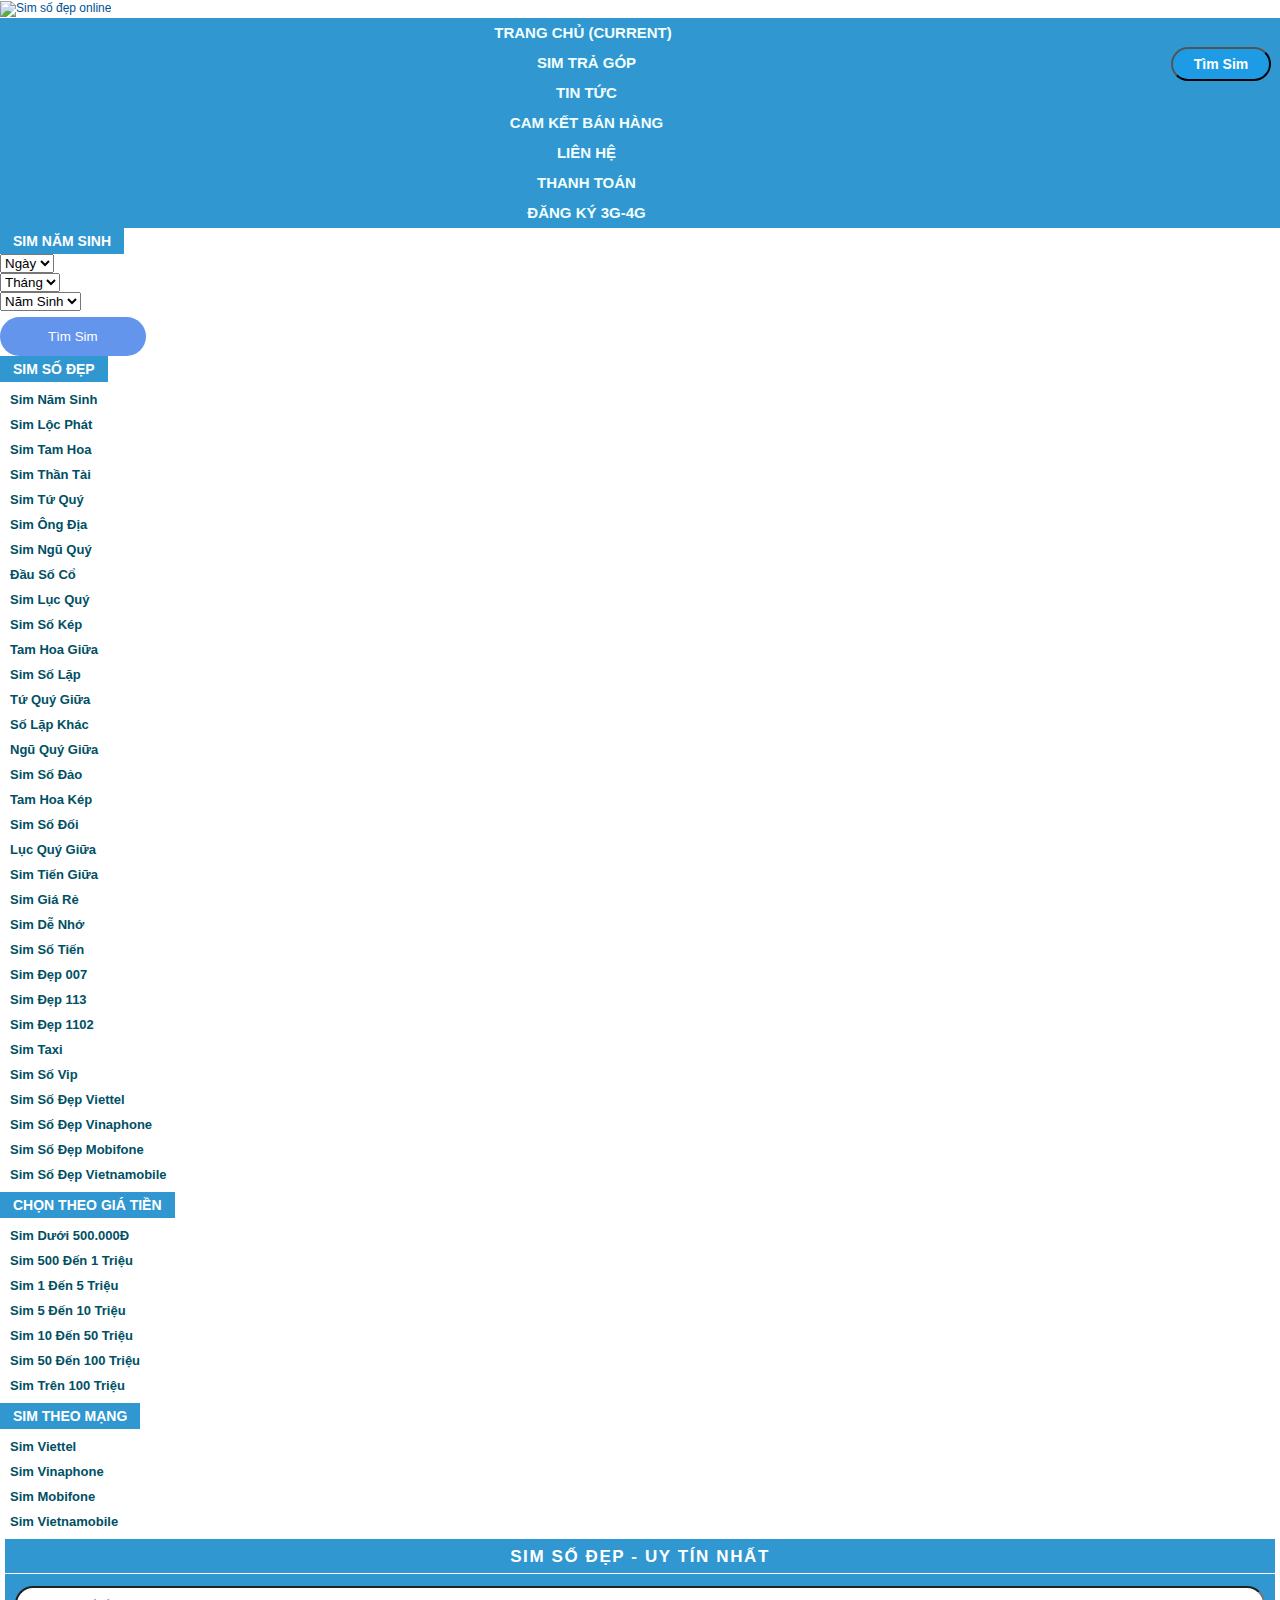
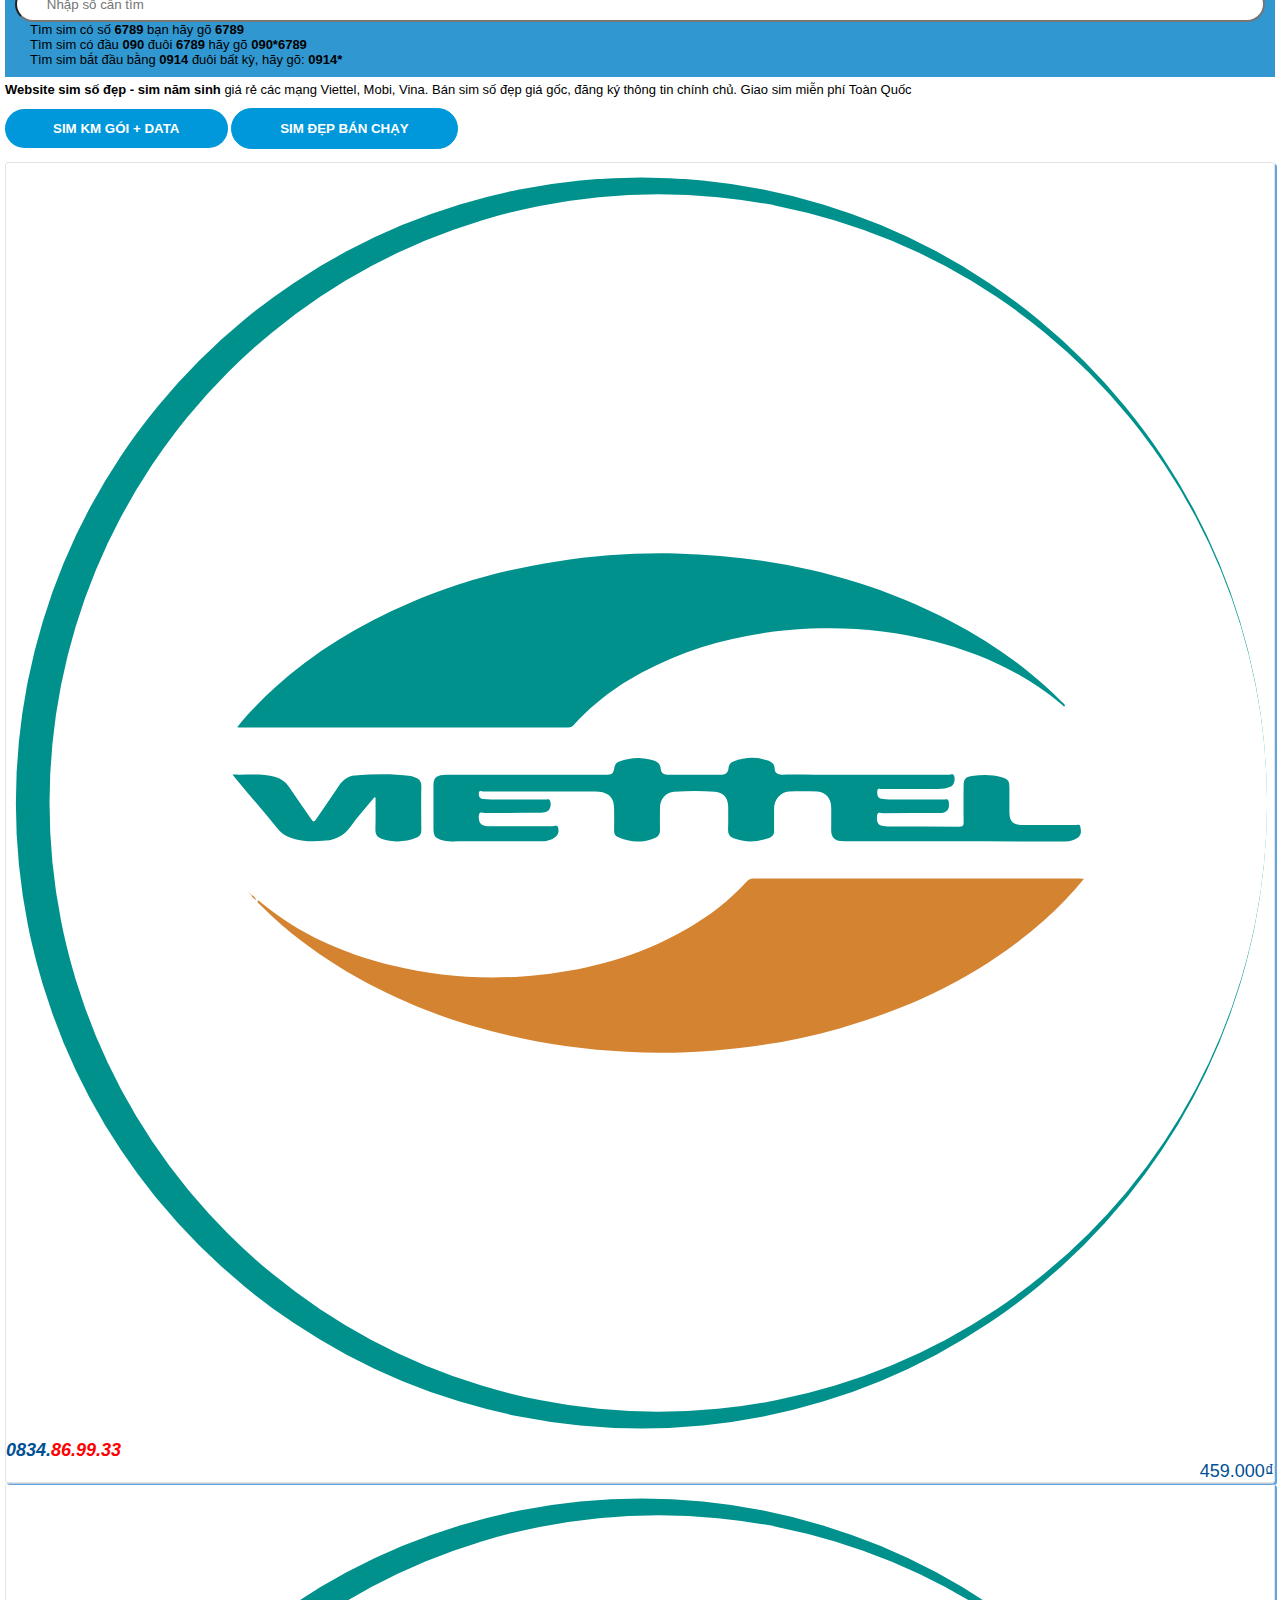
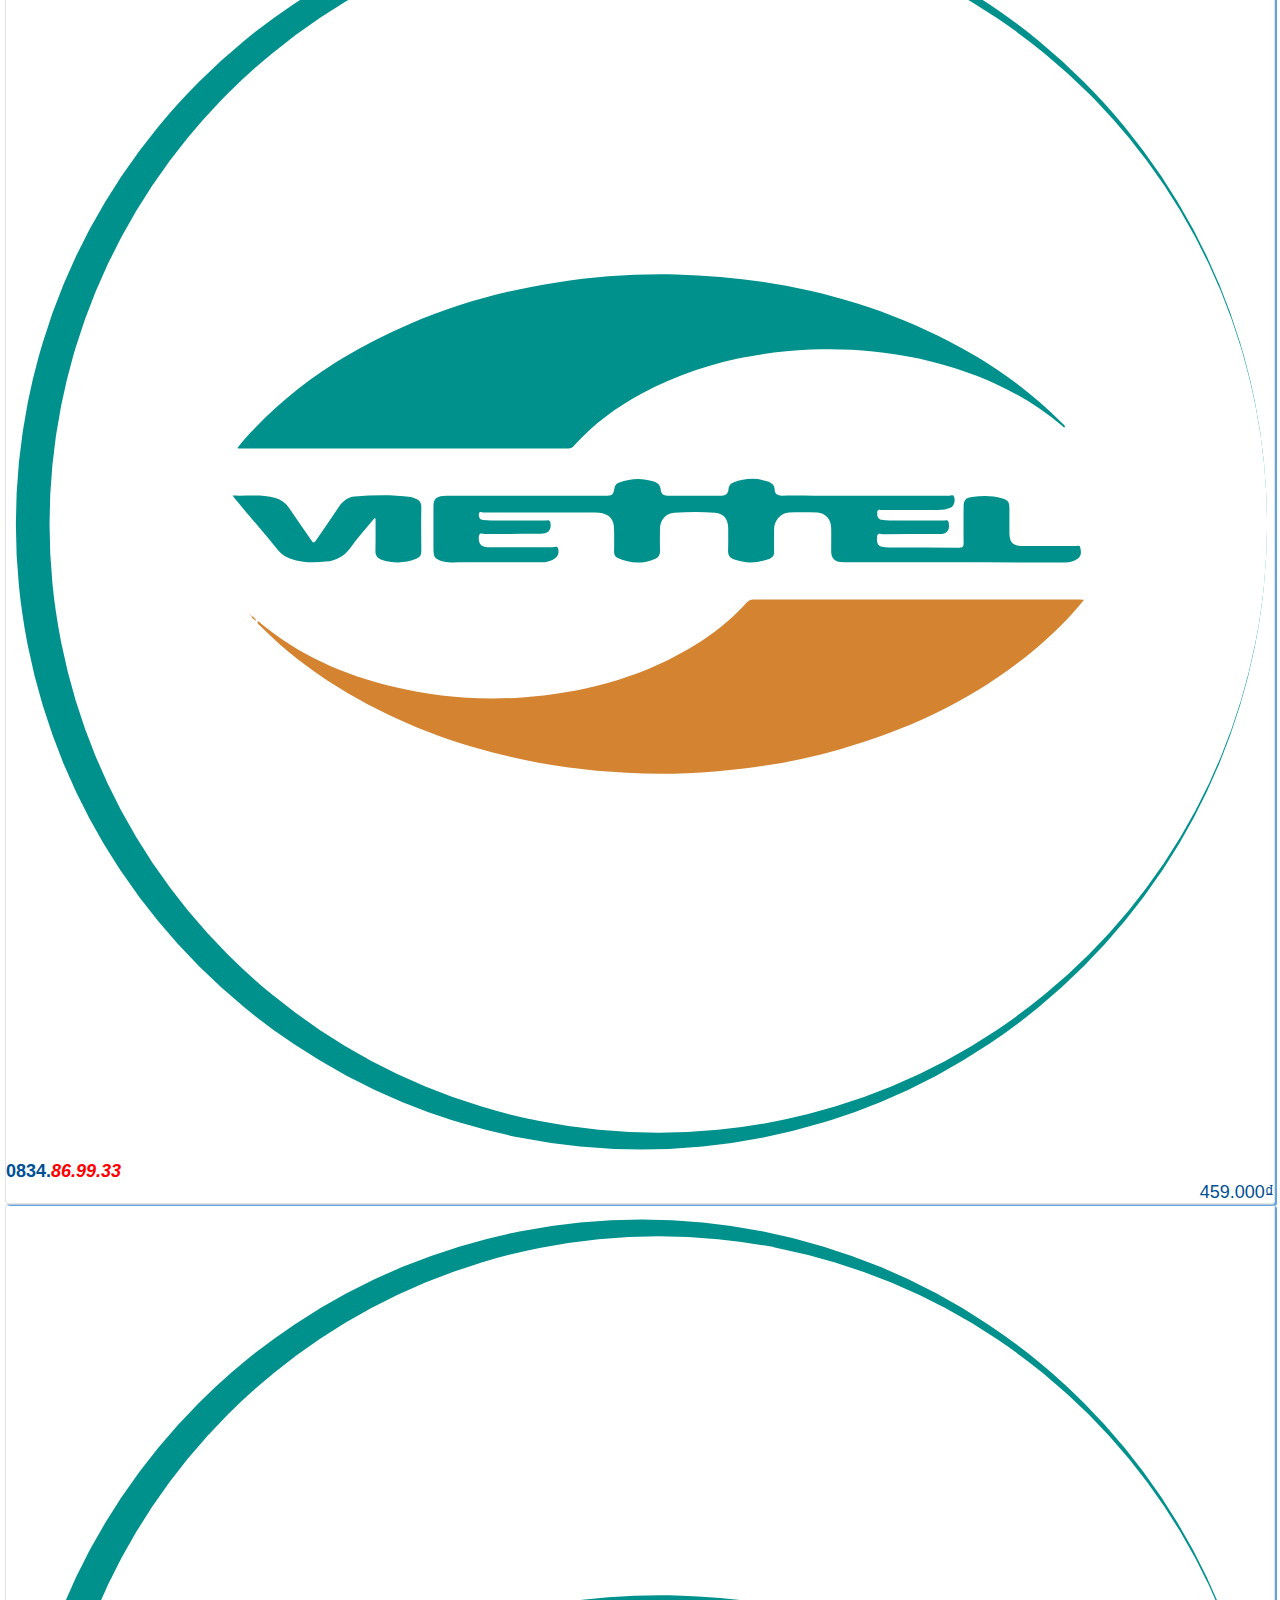
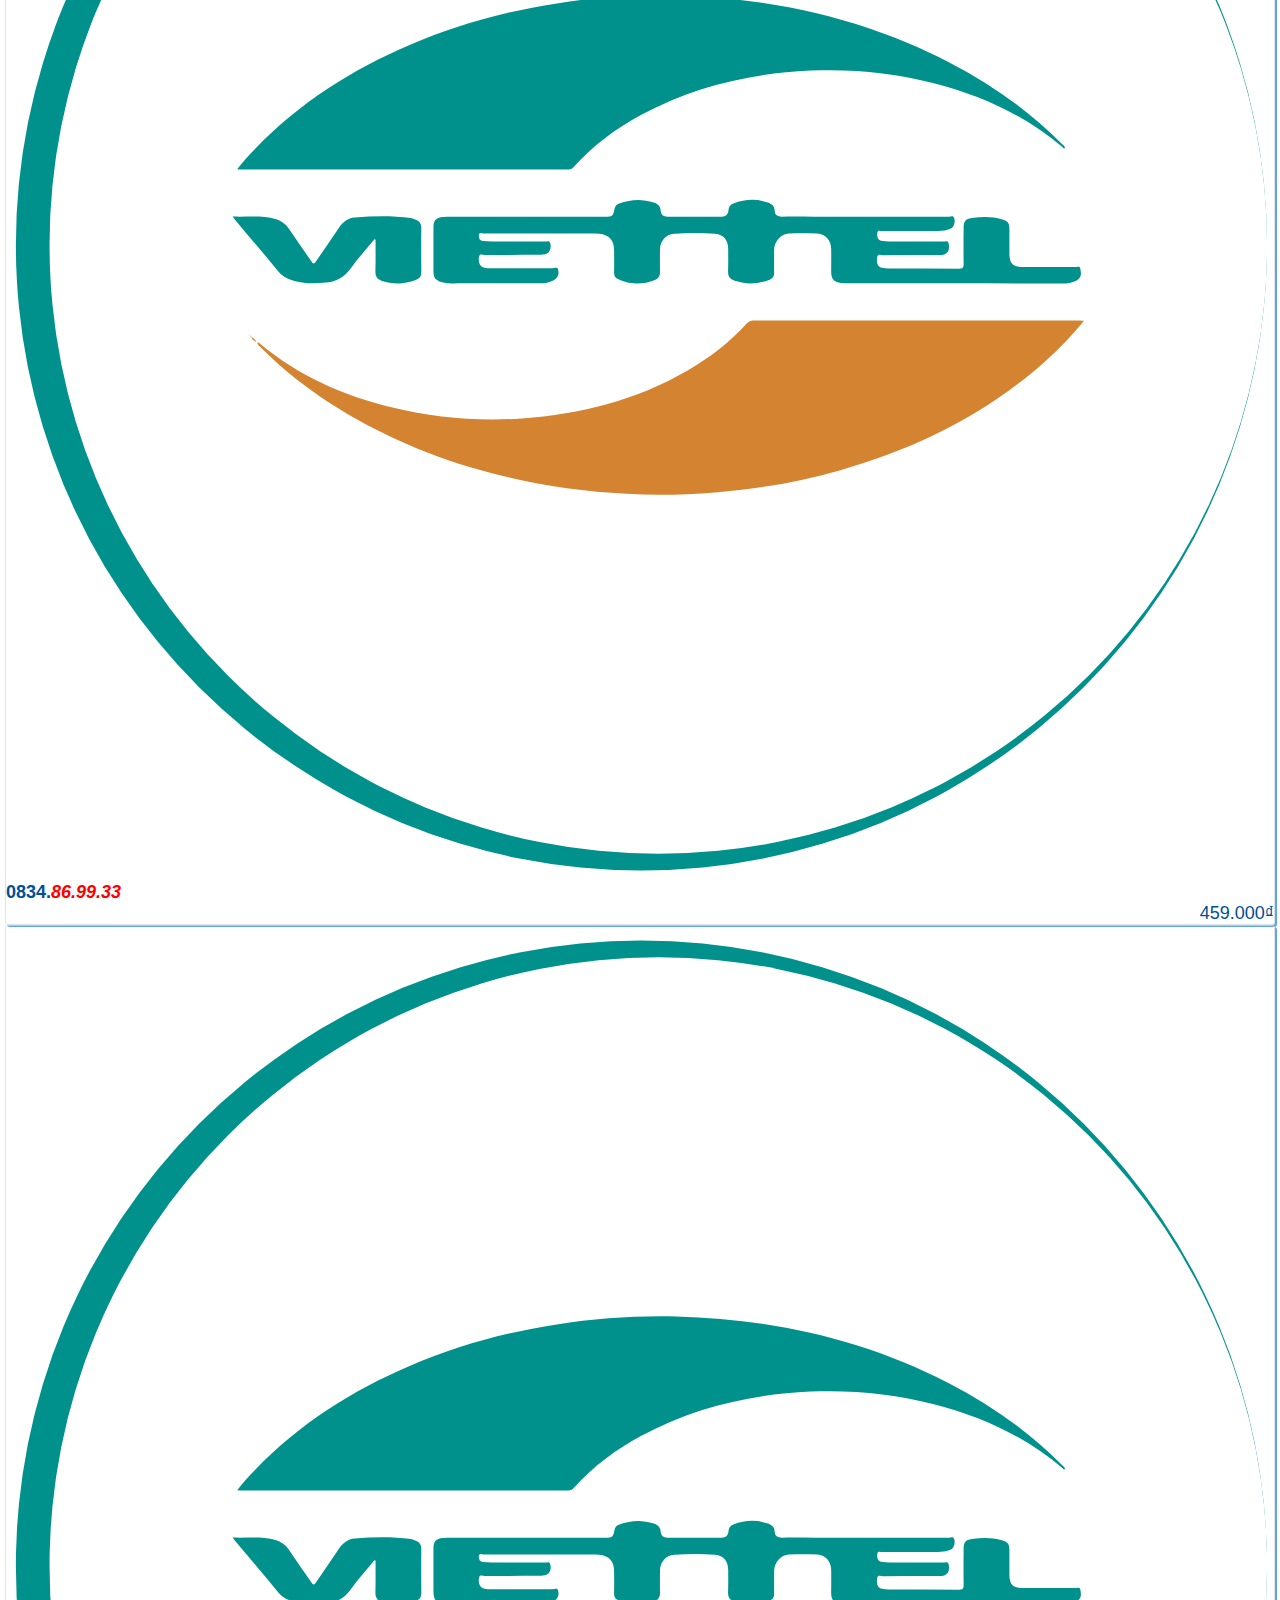
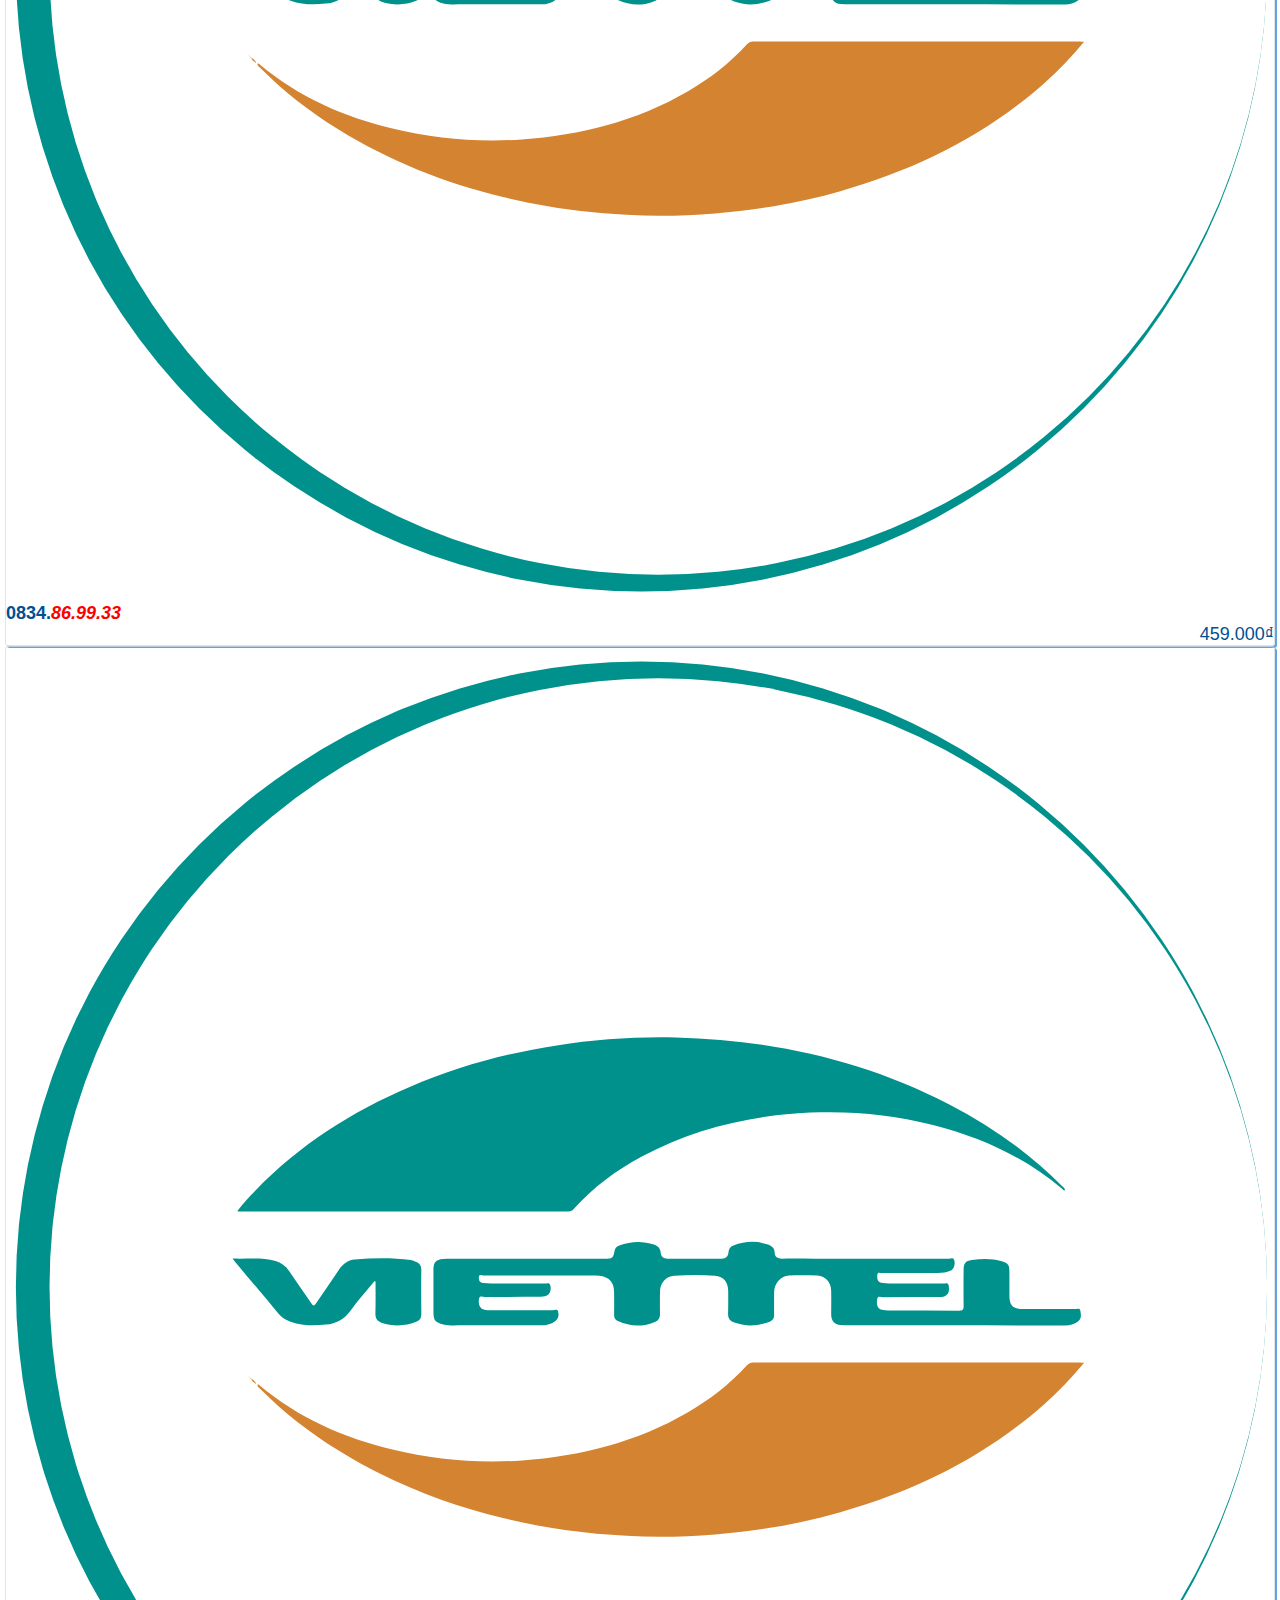
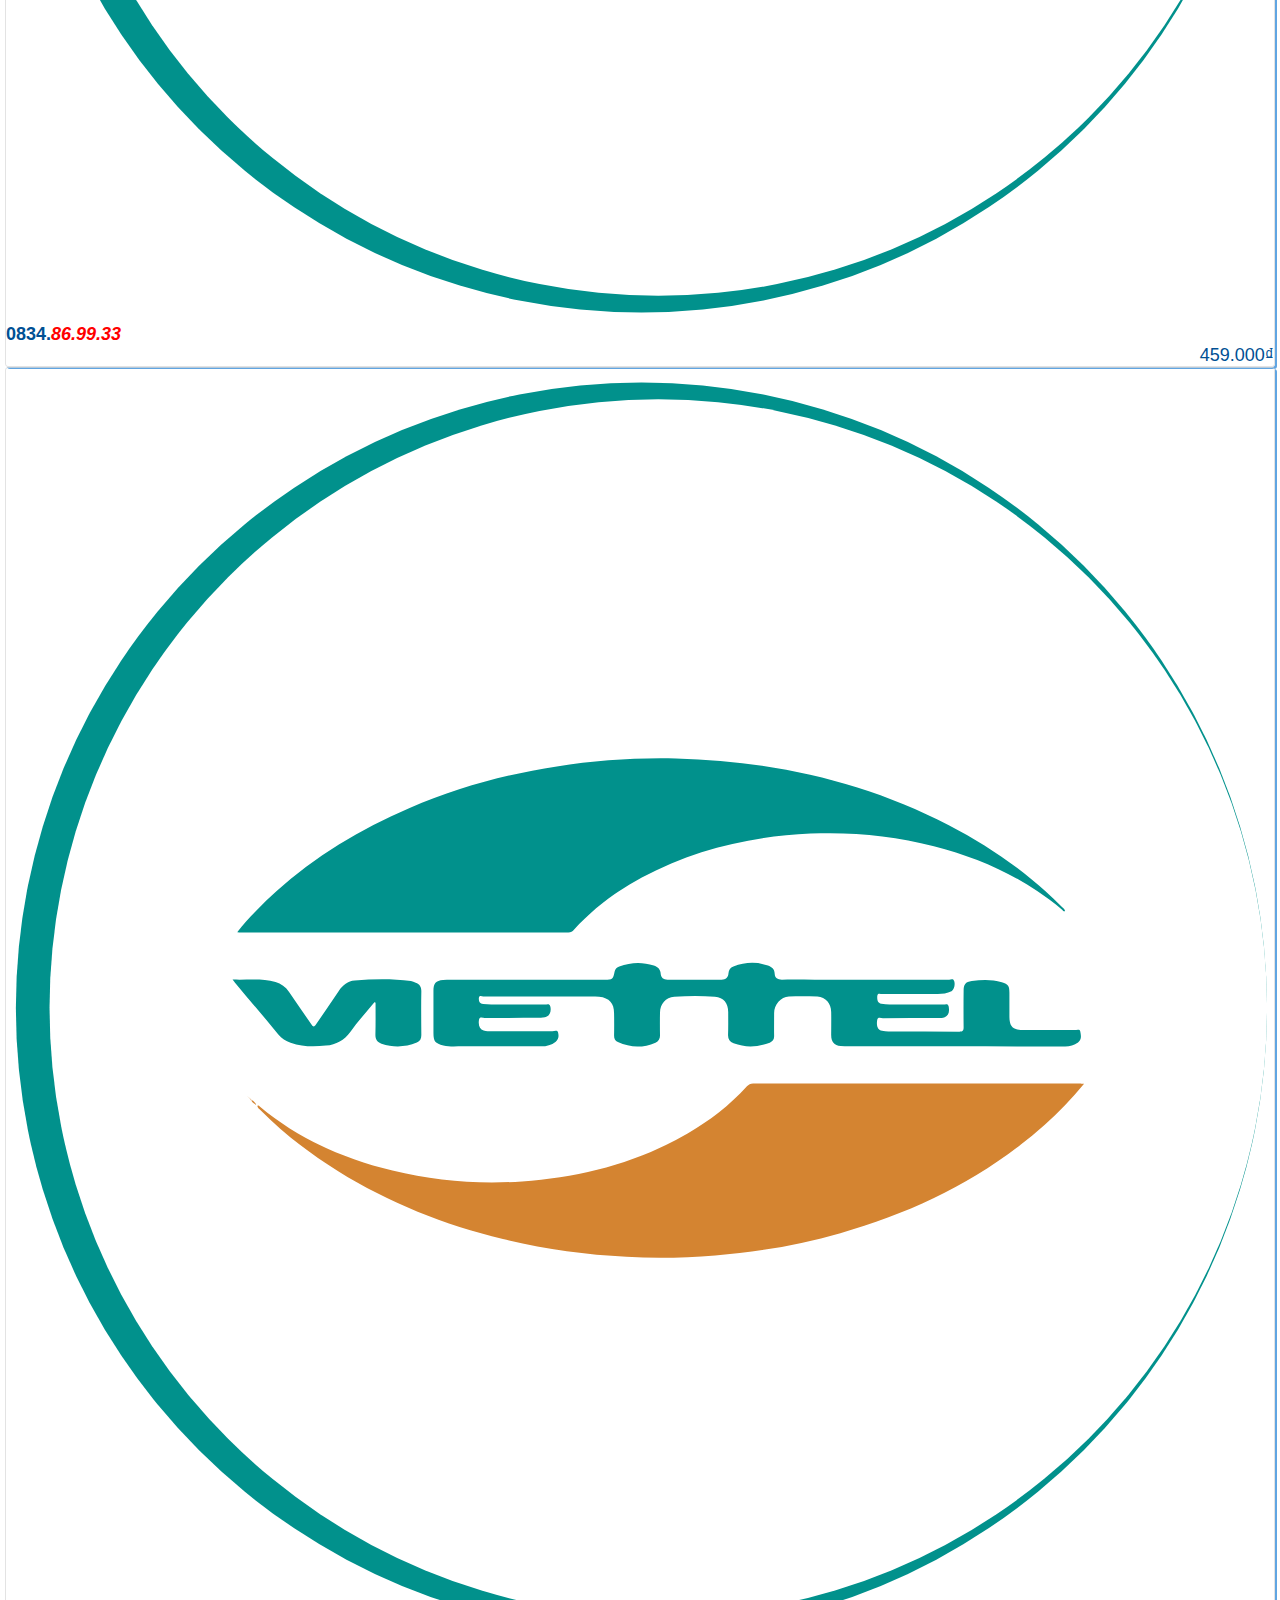
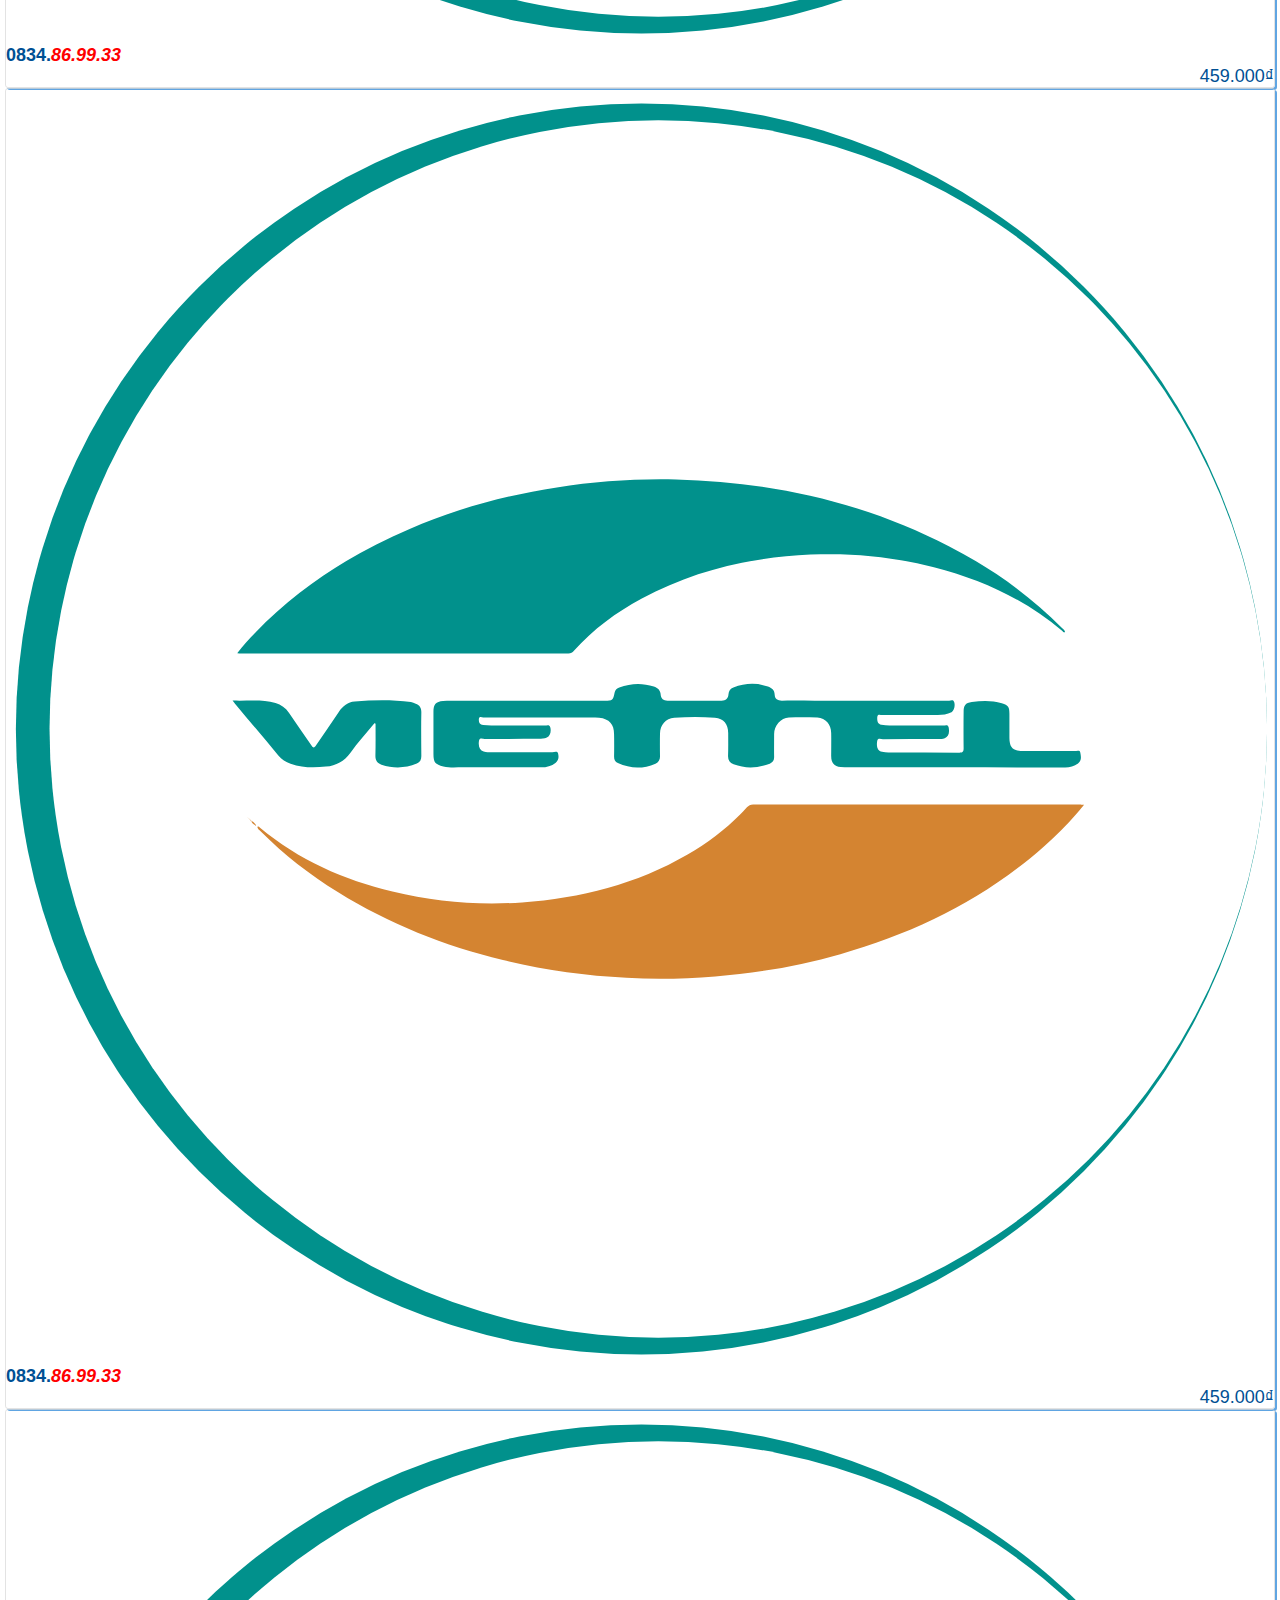
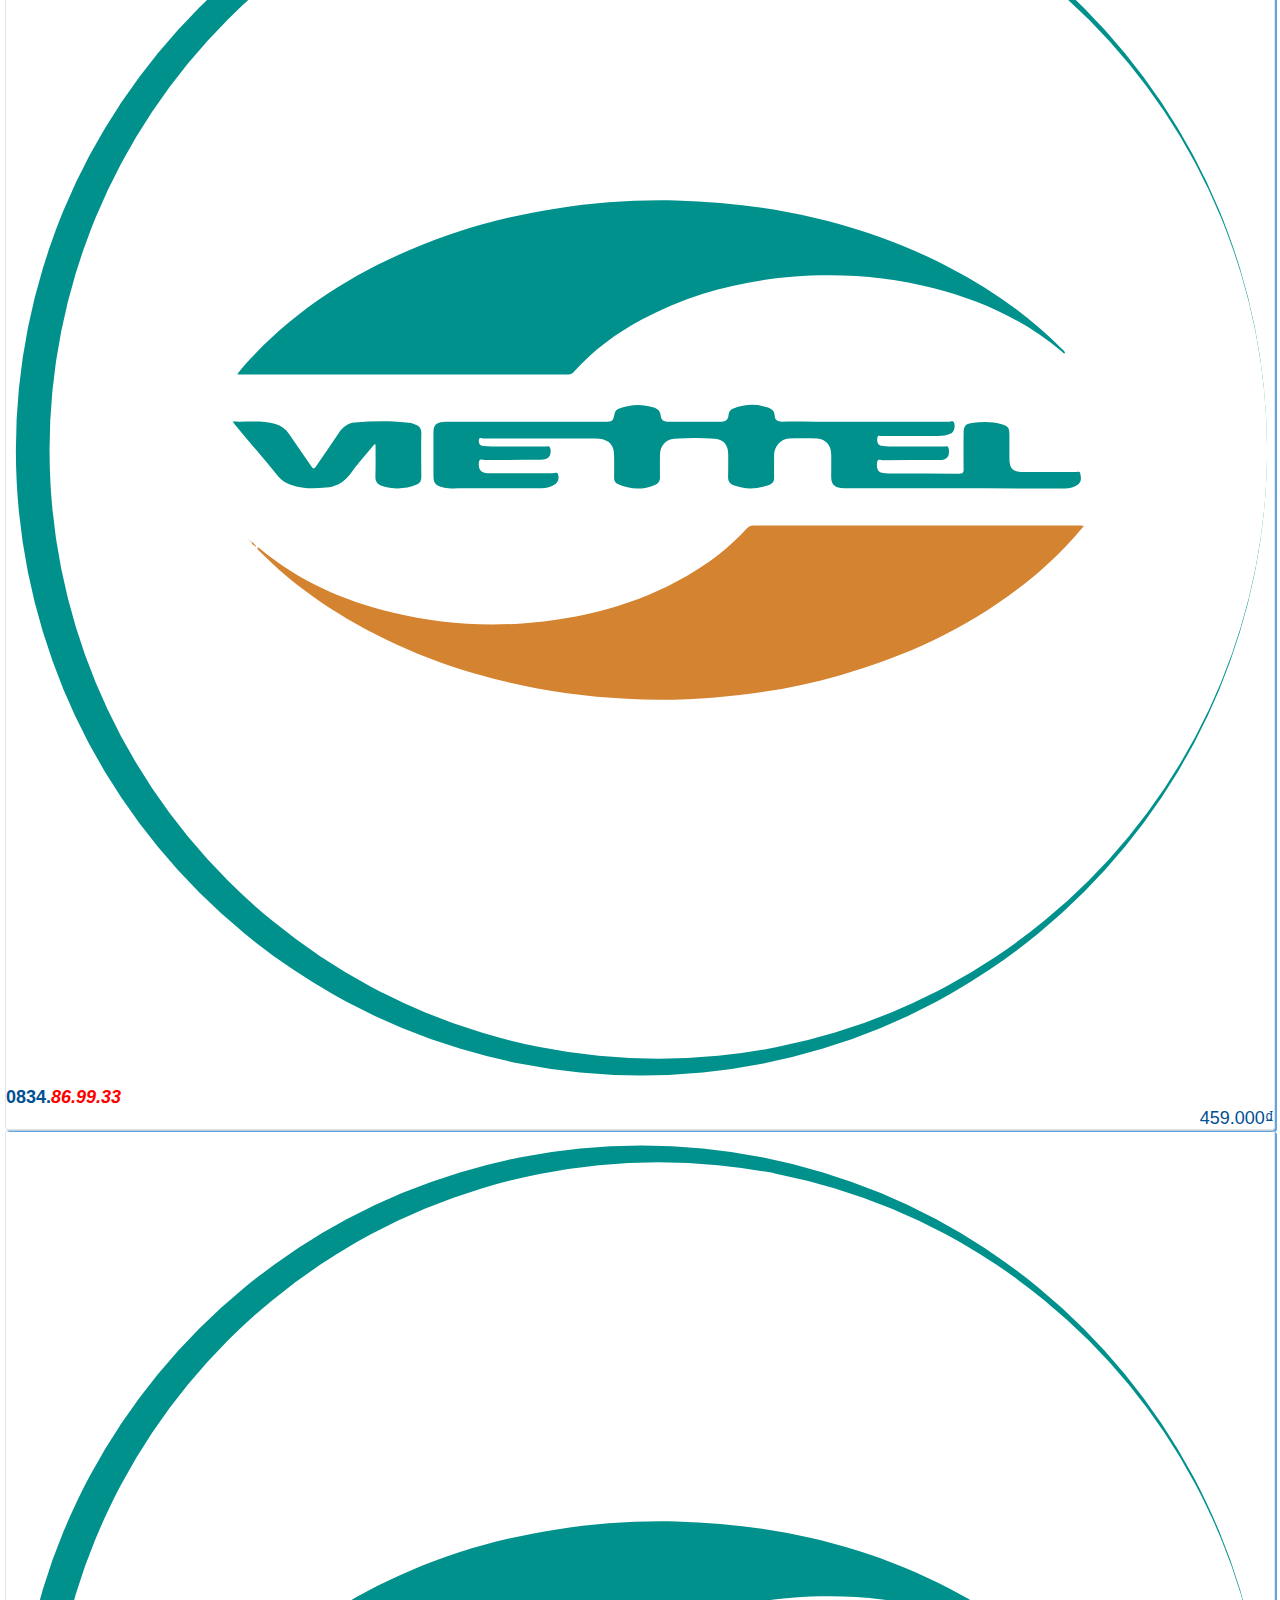
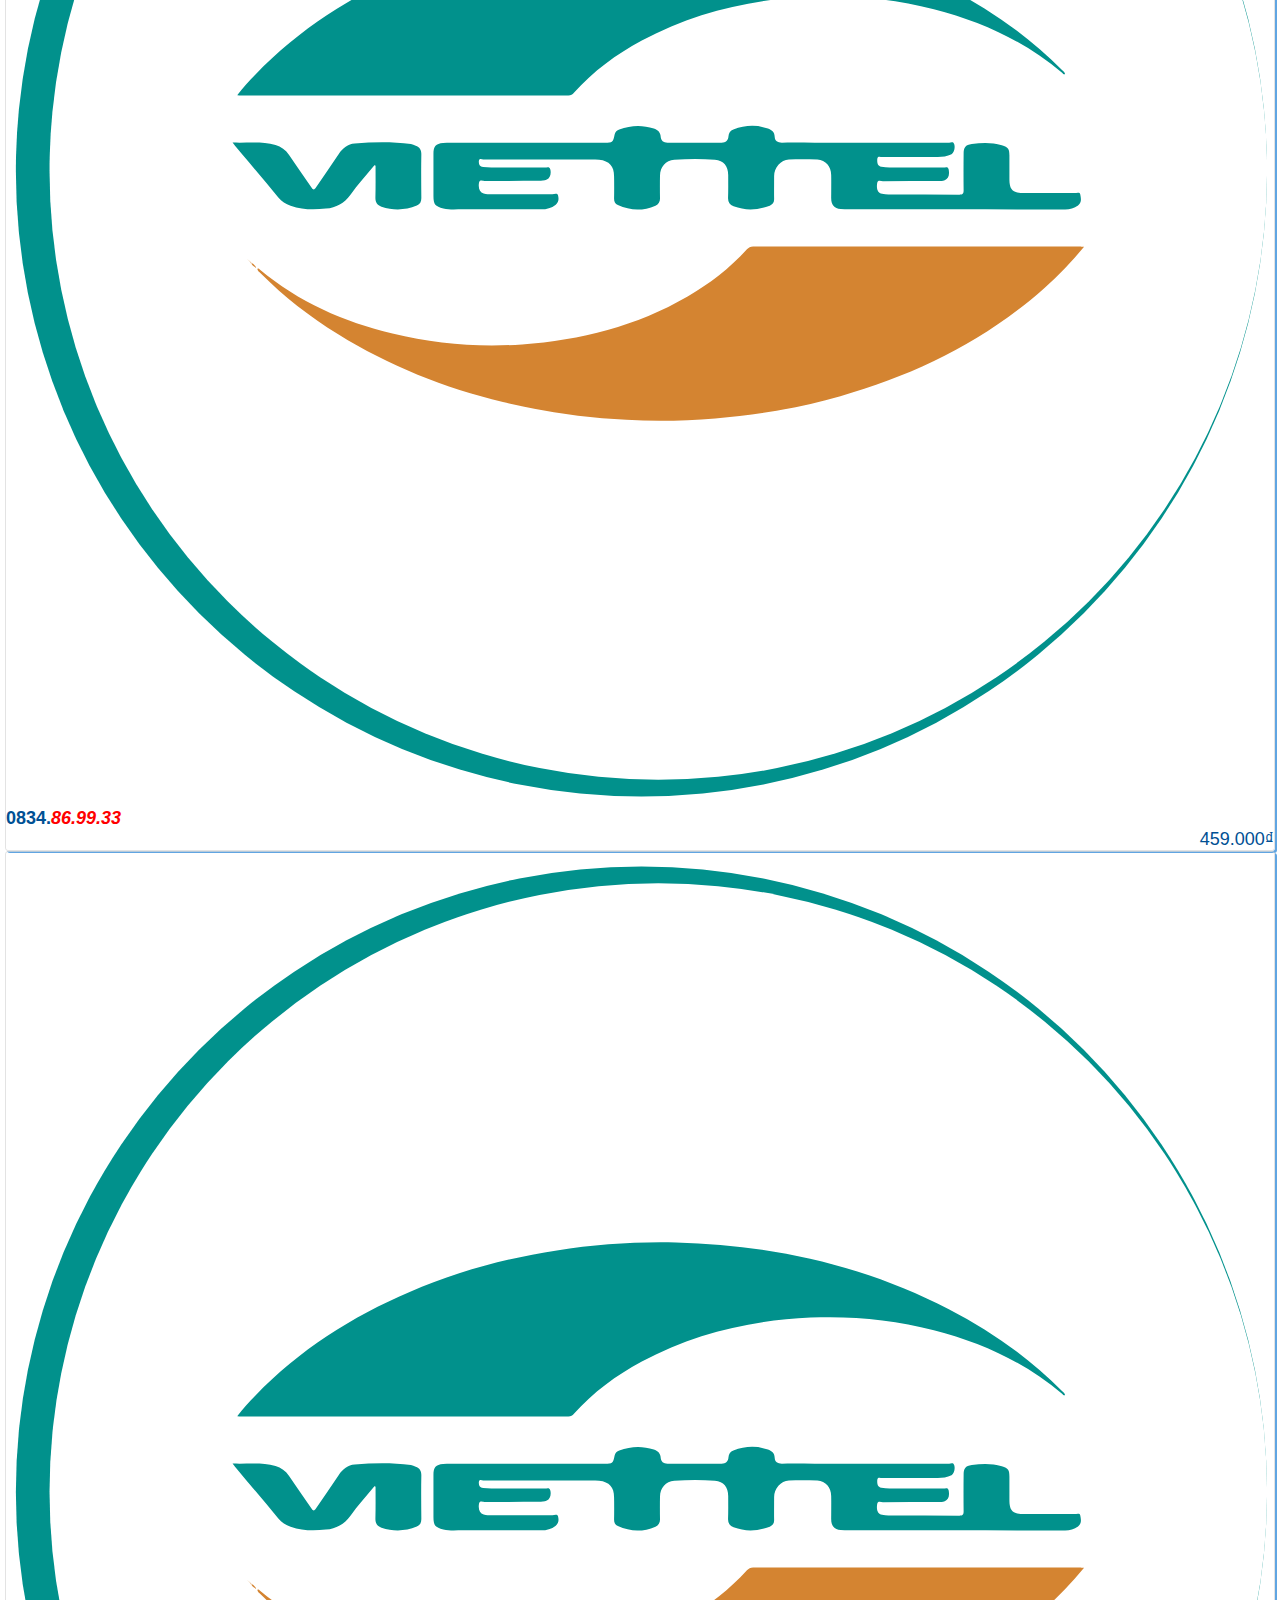
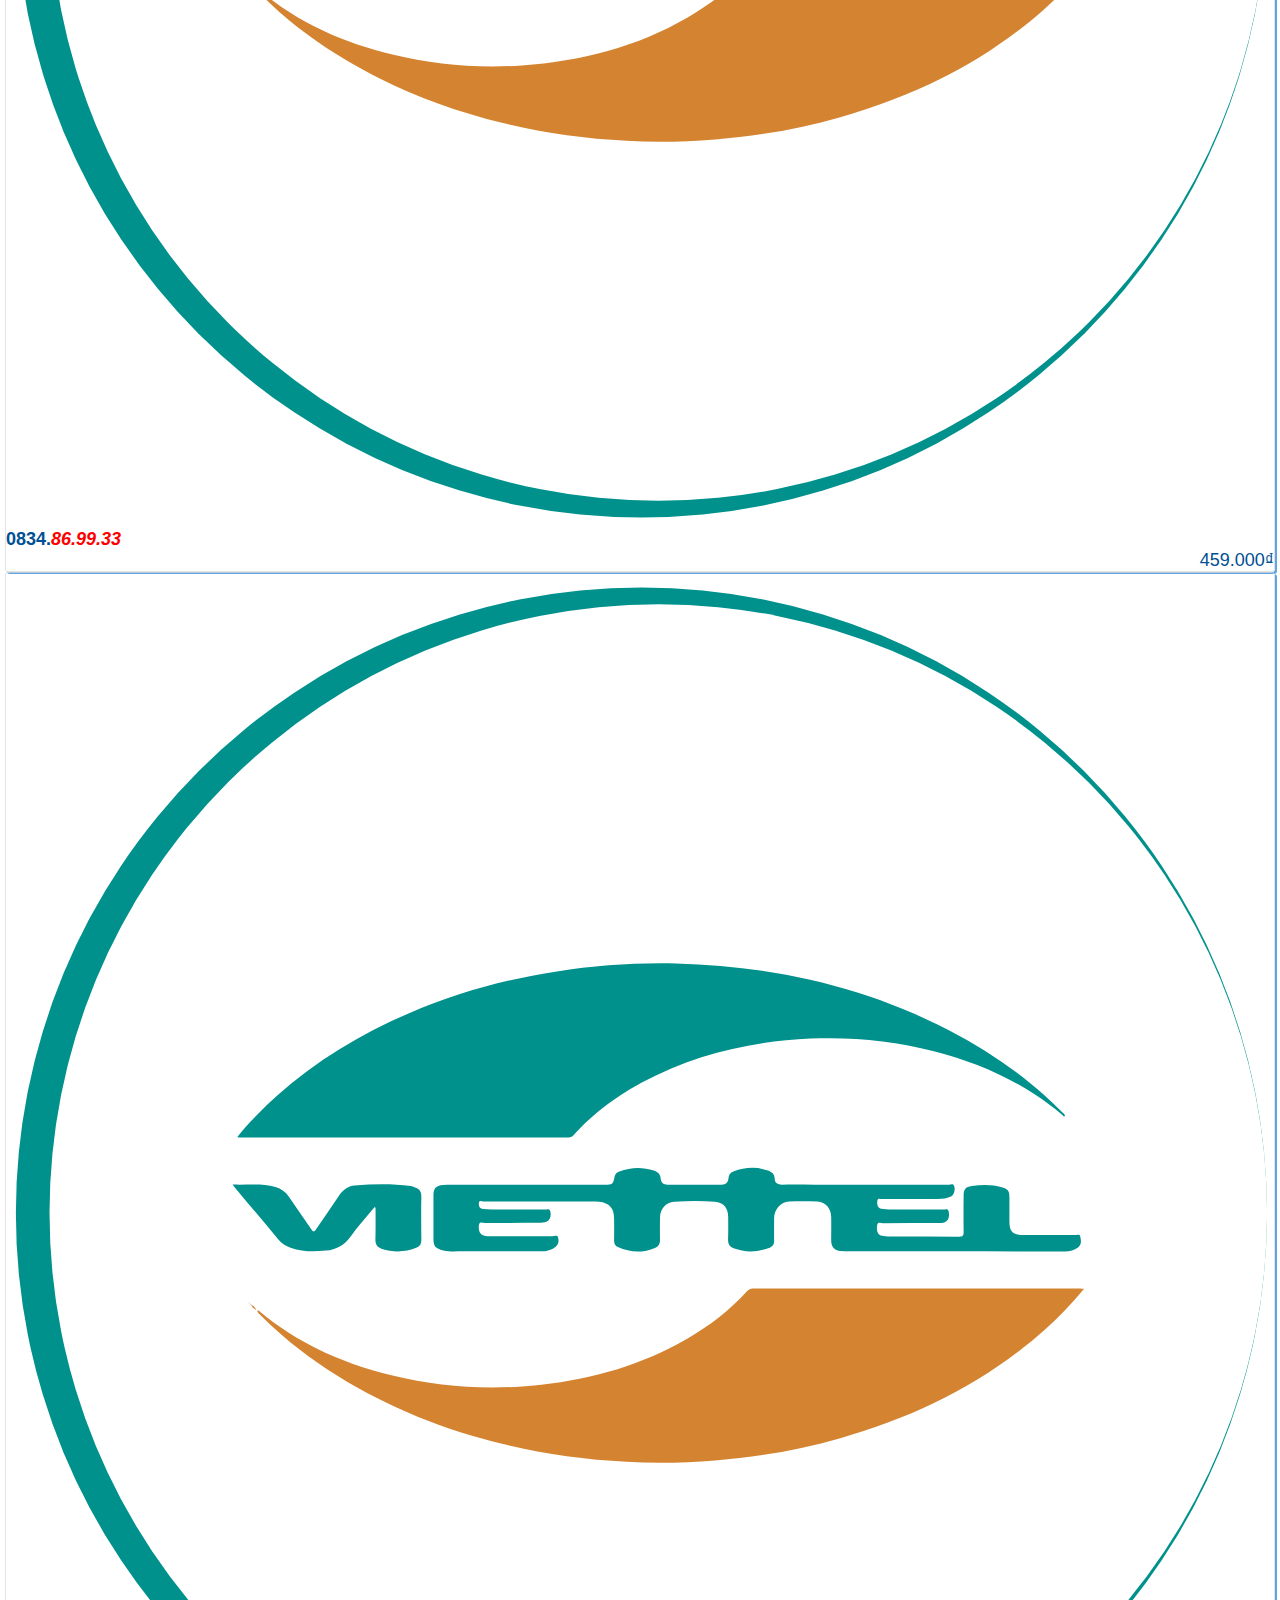
==== index.html @ cf240752 "ok" ====
<!DOCTYPE html>
<html lang="en">

<head>
  <meta charset="UTF-8">
  <meta name="viewport" content="width=device-width, initial-scale=1.0">
  <!-- Boostrap -->
  <link rel="stylesheet" href="./assets/css/index.css">
  <link rel="stylesheet" href="./assets/css/bootstrap.min.css">
  <!-- Font -->
  <link rel="preconnect" href="https://fonts.gstatic.com">
  <link rel="stylesheet" href="./assets/fonts/themify-icons-font/themify-icons/themify-icons.css">
  <link href="https://fonts.googleapis.com/css2?family=Roboto:wght@300&display=swap" rel="stylesheet">
  <!-- Script -->
  <script src="./assets/js/jquery-3.5.1.min.js"></script>
  <script src="./assets/js/popper.min.js"></script>
  <script src="./assets/js/bootstrap.min.js"></script>
  <title>Sim Đẹp Online</title>
</head>

<body>
  <div class="container">
    <div class="row banner">
      <a href="#">
        <img src="./assets/imgs/Origin/banner.gif" alt="Sim số đẹp online" class="img-fluid">
      </a>
    </div>
  </div>
  <!-- > 780px -->
  <div class="container pc">
    <nav class="row navbar navbar-expand-lg navbar-expand-md menu">
      <div class="collapse navbar-collapse" id="navbarSupportedContent1">
        <ul class="navbar-nav mr-auto ">
          <li class="nav-item border-right active ft" style="padding-right: 7px">
            <a class="nav-link" href="/">Trang Chủ <span class="sr-only">(current)</span></a>
          </li>
          <li class="nav-item border-right">
            <a class="nav-link" href="#">Sim Trả Góp</a>
          </li>
          <li class="nav-item border-right">
            <a class="nav-link" href="#">Tin Tức</a>
          </li>
          <li class="nav-item border-right">
            <a class="nav-link" href="#">Cam Kết Bán Hàng</a>
          </li>
          <li class="nav-item border-right">
            <a class="nav-link" href="#">Liên Hệ</a>
          </li>
          <li class="nav-item border-right">
            <a class="nav-link" href="#">Thanh Toán</a>
          </li>
          <li class="nav-item">
            <a class="nav-link" href="#">Đăng ký 3G-4G</a>
          </li>
        </ul>
      </div>
    </nav>
  </div>
  <!-- < 780px -->
  <div class="container npc">
    <nav class="row navbar navbar-expand-md navbar-expand-sm navbar-expand-xs navbar-expand menunpc">
      <div class="collapse navbar-collapse" id="navbarSupportedContent">
        <ul class="navbar-nav mr-auto ">
          <li class="nav-item border-right border-left active ft" style="padding-right: 7px">
            <a class="nav-link" href="/">Trang Chủ <span class="sr-only">(current)</span></a>
          </li>
          <li class="nav-item border-right">
            <a class="nav-link" href="#" style="color: red;">Tìm sim năm sinh</a>
          </li>
          <li class="nav-item border-right">
            <a class="nav-link" href="#">Tìm sim số đẹp</a>
          </li>
        </ul>
      </div>
    </nav>
  </div>
  <div class="container mt-2">
    <div class="row">
      <div class="col">
        <div class="box1 row">
          <div class="card cart-custom-1 w-100">

            <h2 class="form-control head3s a">Sim Năm Sinh</h2>

            <div class="card-body px-2">
              <form id="widget-left-form" method="post" role="search">
                <div class="form-row">
                  <div class="col-4 col-sm-12 col-md-6 mb-2">
                    <select id="widget-left-day" class="custom-select custom-select-sm rounded-pill">
                      <option value="">Ngày</option>
                      <option value="01">01</option>
                      <option value="02">02</option>
                      <option value="03">03</option>
                      <option value="04">04</option>
                      <option value="05">05</option>
                      <option value="06">06</option>
                      <option value="07">07</option>
                      <option value="08">08</option>
                      <option value="09">09</option>
                      <option value="10">10</option>
                      <option value="11">11</option>
                      <option value="12">12</option>
                      <option value="13">13</option>
                      <option value="14">14</option>
                      <option value="15">15</option>
                      <option value="16">16</option>
                      <option value="17">17</option>
                      <option value="18">18</option>
                      <option value="19">19</option>
                      <option value="20">20</option>
                      <option value="21">21</option>
                      <option value="22">22</option>
                      <option value="23">23</option>
                      <option value="24">24</option>
                      <option value="25">25</option>
                      <option value="26">26</option>
                      <option value="27">27</option>
                      <option value="28">28</option>
                      <option value="29">29</option>
                      <option value="30">30</option>
                      <option value="31">31</option>
                    </select>
                  </div>
                  <div class="col-4 col-sm-12 col-md-6 mb-2">
                    <select id="widget-left-month" class="custom-select custom-select-sm rounded-pill">
                      <option value="">Tháng</option>
                      <option value="01">01</option>
                      <option value="02">02</option>
                      <option value="03">03</option>
                      <option value="04">04</option>
                      <option value="05">05</option>
                      <option value="06">06</option>
                      <option value="07">07</option>
                      <option value="08">08</option>
                      <option value="09">09</option>
                      <option value="10">10</option>
                      <option value="11">11</option>
                      <option value="12">12</option>
                    </select>
                  </div>
                  <div class="col-4 col-sm-12 col-md-12 mb-2">
                    <select id="widget-left-year" class="custom-select custom-select-sm rounded-pill">
                      <option value="">Năm Sinh</option>
                      <option value="2015">2015</option>
                      <option value="2014">2014</option>
                      <option value="2013">2013</option>
                      <option value="2012">2012</option>
                      <option value="2011">2011</option>
                      <option value="2010">2010</option>
                      <option value="2009">2009</option>
                      <option value="2008">2008</option>
                      <option value="2007">2007</option>
                      <option value="2006">2006</option>
                      <option value="2005">2005</option>
                      <option value="2004">2004</option>
                      <option value="2003">2003</option>
                      <option value="2002">2002</option>
                      <option value="2001">2001</option>
                      <option value="2000">2000</option>
                      <option value="1999">1999</option>
                      <option value="1998">1998</option>
                      <option value="1997">1997</option>
                      <option value="1996">1996</option>
                      <option value="1995">1995</option>
                      <option value="1994">1994</option>
                      <option value="1993">1993</option>
                      <option value="1992">1992</option>
                      <option value="1991">1991</option>
                      <option value="1990">1990</option>
                      <option value="1989">1989</option>
                      <option value="1988">1988</option>
                      <option value="1987">1987</option>
                      <option value="1986">1986</option>
                      <option value="1985">1985</option>
                      <option value="1984">1984</option>
                      <option value="1983">1983</option>
                      <option value="1982">1982</option>
                      <option value="1981">1981</option>
                      <option value="1980">1980</option>
                      <option value="1979">1979</option>
                      <option value="1978">1978</option>
                      <option value="1977">1977</option>
                      <option value="1976">1976</option>
                      <option value="1975">1975</option>
                    </select>
                  </div>
                </div>
                <div class="form-row">
                  <div class="col-md-12 text-center">
                    <button type="submit" class="btn  btn-sm text-uppercase font-weight-bold px-4 btn-timsim"
                      style="    background-color: cornflowerblue;">Tìm
                      sim</button>
                  </div>
                </div>
              </form>
            </div>
          </div>
        </div>
        <div class="box2 row mt-3 border">

          <h2 class="form-control" id="head1s">Sim số đẹp</h2>

          <ul class="b2-list">
            <li><a class="b2-item" href="#"> Sim Năm Sinh </a></li>
            <li><a class="b2-item" href="#"> Sim Lộc Phát </a></li>
            <li><a class="b2-item" href=""> Sim Tam Hoa </a></li>
            <li><a class="b2-item" href=""> Sim Thần Tài </a></li>
            <li><a class="b2-item" href=""> Sim Tứ Quý </a></li>
            <li><a class="b2-item" href=""> Sim Ông Địa </a></li>
            <li><a class="b2-item" href=""> Sim Ngũ Quý </a></li>
            <li><a class="b2-item" href=""> Đầu Số Cổ </a></li>
            <li><a class="b2-item" href=""> Sim Lục Quý </a></li>
            <li><a class="b2-item" href="#"> Sim Số Kép </a></li>
            <li><a class="b2-item" href=""> Tam Hoa Giữa </a></li>
            <li><a class="b2-item" href=""> Sim Số Lặp </a></li>
            <li><a class="b2-item" href=""> Tứ Quý Giữa </a></li>
            <li><a class="b2-item" href=""> Số Lặp Khác </a></li>
            <li><a class="b2-item" href=""> Ngũ Quý Giữa </a></li>
            <li><a class="b2-item" href=""> Sim Số Đảo </a></li>
            <li><a class="b2-item" href=""> Tam Hoa Kép </a></li>
            <li><a class="b2-item" href=""> Sim Số Đối </a></li>
            <li><a class="b2-item" href=""> Lục Quý Giữa </a></li>
            <li><a class="b2-item" href=""> Sim Tiến Giữa </a></li>
            <li><a class="b2-item" href=""> Sim Giá Rẻ </a></li>
            <li><a class="b2-item" href=""> Sim Dễ Nhớ </a></li>
            <li><a class="b2-item" href=""> Sim Số Tiến </a></li>
            <li><a class="b2-item" href=""> Sim Đẹp 007 </a></li>
            <li><a class="b2-item" href=""> Sim Đẹp 113 </a></li>
            <li><a class="b2-item" href=""> Sim Đẹp 1102 </a></li>
            <li><a class="b2-item" href=""> Sim Taxi </a></li>
            <li><a class="b2-item" href=""> Sim Số Vip </a></li>
            <li><a class="b2-item" href=""> Sim Số Đẹp Viettel </a></li>
            <li><a class="b2-item" href=""> Sim Số Đẹp Vinaphone </a></li>
            <li><a class="b2-item" href=""> Sim Số Đẹp Mobifone </a></li>
            <li><a class="b2-item" href=""> Sim Số Đẹp Vietnamobile </a></li>
          </ul>

        </div>
        <div class="box3 row border mt-3">

          <h2 class="form-control" id="head2s">Chọn Theo Giá Tiền</h2>

          <ul class="b3-list">
            <li><a class="b3-item" href="#"> Sim Dưới 500.000Đ </a></li>
            <li><a class="b3-item" href="#"> Sim 500 Đến 1 Triệu </a></li>
            <li><a class="b3-item" href=""> Sim 1 Đến 5 Triệu </a></li>
            <li><a class="b3-item" href=""> Sim 5 Đến 10 Triệu </a></li>
            <li><a class="b3-item" href=""> Sim 10 Đến 50 Triệu </a></li>
            <li><a class="b3-item" href=""> Sim 50 Đến 100 Triệu </a></li>
            <li><a class="b3-item" href=""> Sim Trên 100 Triệu </a></li>
          </ul>

        </div>
        <div class="box4 row mt-3 border">

          <h2 class="form-control" id="head5s">Sim Theo Mạng</h2>

          <ul class="b4-list">
            <li><a class="b4-item" href="#">Sim Viettel</a></li>
            <li><a class="b4-item" href="#">Sim Vinaphone</a></li>
            <li><a class="b4-item" href="">Sim Mobifone</a></li>
            <li><a class="b4-item" href="">Sim Vietnamobile</a></li>
          </ul>

        </div>
      </div>

      <div class="col-7 content" style="padding: 0px; border-radius: 1.3rem;">
        <div class="box5">
          <div class="bl-1">
            <h1>Sim số đẹp - uy tín nhất</h1>
          </div>
          <div id="bl-2 ">
            <div style="margin:auto; padding: 10px;">
              <input type="tel" placeholder="&nbsp;&nbsp;&nbsp;&nbsp;Nhập số cần tìm"
                style="color:black; text-indent: 15px; margin-top: 2px;" id="txtse" value="" required="">
              <button value="Tìm SIM" name="submit" type="submit" class="btntim" style="margin-top: 46px;"> Tìm
                Sim</button>
              <ul class="huongdan" style="padding-left: 15px; display: block; ">
                <li>Tìm sim có số <strong>6789</strong> bạn hãy gõ <strong>6789</strong>
                </li>
                <li>Tìm sim có đầu <strong>090 </strong>đuôi <strong>6789</strong> hãy gõ <strong>090*6789</strong>
                </li>
                <li>Tìm sim bắt đầu bằng <strong>0914</strong> đuôi bất kỳ, hãy gõ:&nbsp;<strong>0914*</strong>
                </li>
              </ul>
            </div>
          </div>
        </div>
        <div class="box6  border">
          <div class="bl-3">
            <div class="nt">
              <p><span class=" text-weight-bold"><b>Website sim số đẹp -
                    sim năm sinh</b></span> giá rẻ các
                mạng Viettel, Mobi, Vina. Bán sim số đẹp giá gốc, đăng ký thông tin chính chủ. Giao sim miễn phí
                Toàn Quốc</p>

            </div>
          </div>
        </div>
        <div class="box7">
          <div class="bl-4">
            <form>
              <input type="button" class="btn btn-x btnn" style="border-radius: 25px;"
                value="Sim KM Gói + Data">
              <input type="button" class="btn btn-y border bdc btnn" value="SIM ĐẸP BÁN CHẠY"
                style="border-radius: 25px; border: 1px solid #0098db !important; color: white;">
            </form>
          </div>
        </div>
        <div class="box8">
          <div class="container" style="margin: 0; padding: 0; color: black">

            <div class="row" style="margin: 0 0;">

              <div class="col-6 col-md-4 col-sm-6 border border-left border-bottom prd-border prd">
                <a href="#">
                  <div class="row">
                    <div class="col-4">
                      <img src="./assets/imgs/Origin/viettel.svg" alt="" class="prdimg">
                    </div>
                    <div class="col-8 prd-bl ">
                      <div class="row ">
                        <div class="col-12 col-md-12">
                          <i class="cb">0834.<i class="cr">86.99.33</i></i>
                        </div>
                        <div class="col-12 col-md-12">
                          <div class="price">
                            459.000₫
                          </div>
                        </div>
                      </div>
                    </div>
                  </div>
                </a>
              </div>
              <div class="col-6 col-md-4 col-sm-6 border border-left border-bottom prd-border prd">
                <a href="#">
                  <div class="row">
                    <div class="col-4">
                      <img src="./assets/imgs/Origin/viettel.svg" alt="" class="prdimg">
                    </div>
                    <div class="col-8 prd-bl ">
                      <div class="row ">
                        <div class="col-12">
                          <div class="cb">0834.<i class="cr">86.99.33</i></div>
                        </div>
                        <div class="col-12">
                          <div class="price">
                            459.000₫
                          </div>
                        </div>
                      </div>
                    </div>
                  </div>
                </a>
              </div>
              <div class="col-6 col-md-4 col-sm-6 border border-left border-bottom prd-border prd">
                <a href="#">
                  <div class="row">
                    <div class="col-4">
                      <img src="./assets/imgs/Origin/viettel.svg" alt="" class="prdimg">
                    </div>
                    <div class="col-8 prd-bl ">
                      <div class="row ">
                        <div class="col-12">
                          <div class="cb">0834.<i class="cr">86.99.33</i></div>
                        </div>
                        <div class="col-12">
                          <div class="price">
                            459.000₫
                          </div>
                        </div>
                      </div>
                    </div>
                  </div>
                </a>
              </div>
              <div class="col-6 col-md-4 col-sm-6 border border-left border-bottom prd-border prd">
                <a href="#">
                  <div class="row">
                    <div class="col-4">
                      <img src="./assets/imgs/Origin/viettel.svg" alt="" class="prdimg">
                    </div>
                    <div class="col-8 prd-bl ">
                      <div class="row ">
                        <div class="col-12">
                          <div class="cb">0834.<i class="cr">86.99.33</i></div>
                        </div>
                        <div class="col-12">
                          <div class="price">
                            459.000₫
                          </div>
                        </div>
                      </div>
                    </div>
                  </div>
                </a>
              </div>
              <div class="col-6 col-md-4 col-sm-6 border border-left border-bottom prd-border prd">
                <a href="#">
                  <div class="row">
                    <div class="col-4">
                      <img src="./assets/imgs/Origin/viettel.svg" alt="" class="prdimg">
                    </div>
                    <div class="col-8 prd-bl ">
                      <div class="row ">
                        <div class="col-12">
                          <div class="cb">0834.<i class="cr">86.99.33</i></div>
                        </div>
                        <div class="col-12">
                          <div class="price">
                            459.000₫
                          </div>
                        </div>
                      </div>
                    </div>
                  </div>
                </a>
              </div>
              <div class="col-6 col-md-4 col-sm-6 border border-left border-bottom prd-border prd">
                <a href="#">
                  <div class="row">
                    <div class="col-4">
                      <img src="./assets/imgs/Origin/viettel.svg" alt="" class="prdimg">
                    </div>
                    <div class="col-8 prd-bl ">
                      <div class="row ">
                        <div class="col-12">
                          <div class="cb">0834.<i class="cr">86.99.33</i></div>
                        </div>
                        <div class="col-12">
                          <div class="price">
                            459.000₫
                          </div>
                        </div>
                      </div>
                    </div>
                  </div>
                </a>
              </div>
              <div class="col-6 col-md-4 col-sm-6 border border-left border-bottom prd-border prd">
                <a href="#">
                  <div class="row">
                    <div class="col-4">
                      <img src="./assets/imgs/Origin/viettel.svg" alt="" class="prdimg">
                    </div>
                    <div class="col-8 prd-bl ">
                      <div class="row ">
                        <div class="col-12">
                          <div class="cb">0834.<i class="cr">86.99.33</i></div>
                        </div>
                        <div class="col-12">
                          <div class="price">
                            459.000₫
                          </div>
                        </div>
                      </div>
                    </div>
                  </div>
                </a>
              </div>
              <div class="col-6 col-md-4 col-sm-6 border border-left border-bottom prd-border prd">
                <a href="#">
                  <div class="row">
                    <div class="col-4">
                      <img src="./assets/imgs/Origin/viettel.svg" alt="" class="prdimg">
                    </div>
                    <div class="col-8 prd-bl ">
                      <div class="row ">
                        <div class="col-12">
                          <div class="cb">0834.<i class="cr">86.99.33</i></div>
                        </div>
                        <div class="col-12">
                          <div class="price">
                            459.000₫
                          </div>
                        </div>
                      </div>
                    </div>
                  </div>
                </a>
              </div>
              <div class="col-6 col-md-4 col-sm-6 border border-left border-bottom prd-border prd">
                <a href="#">
                  <div class="row">
                    <div class="col-4">
                      <img src="./assets/imgs/Origin/viettel.svg" alt="" class="prdimg">
                    </div>
                    <div class="col-8 prd-bl ">
                      <div class="row ">
                        <div class="col-12">
                          <div class="cb">0834.<i class="cr">86.99.33</i></div>
                        </div>
                        <div class="col-12">
                          <div class="price">
                            459.000₫
                          </div>
                        </div>
                      </div>
                    </div>
                  </div>
                </a>
              </div>
              <div class="col-6 col-md-4 col-sm-6 border border-left border-bottom prd-border prd">
                <a href="#">
                  <div class="row">
                    <div class="col-4">
                      <img src="./assets/imgs/Origin/viettel.svg" alt="" class="prdimg">
                    </div>
                    <div class="col-8 prd-bl ">
                      <div class="row ">
                        <div class="col-12">
                          <div class="cb">0834.<i class="cr">86.99.33</i></div>
                        </div>
                        <div class="col-12">
                          <div class="price">
                            459.000₫
                          </div>
                        </div>
                      </div>
                    </div>
                  </div>
                </a>
              </div>
              <div class="col-6 col-md-4 col-sm-6 border border-left border-bottom prd-border prd">
                <a href="#">
                  <div class="row">
                    <div class="col-4">
                      <img src="./assets/imgs/Origin/viettel.svg" alt="" class="prdimg">
                    </div>
                    <div class="col-8 prd-bl ">
                      <div class="row ">
                        <div class="col-12">
                          <div class="cb">0834.<i class="cr">86.99.33</i></div>
                        </div>
                        <div class="col-12">
                          <div class="price">
                            459.000₫
                          </div>
                        </div>
                      </div>
                    </div>
                  </div>
                </a>
              </div>
              <div class="col-6 col-md-4 col-sm-6 border border-left border-bottom prd-border prd">
                <a href="#">
                  <div class="row">
                    <div class="col-4">
                      <img src="./assets/imgs/Origin/viettel.svg" alt="" class="prdimg">
                    </div>
                    <div class="col-8 prd-bl ">
                      <div class="row ">
                        <div class="col-12">
                          <div class="cb">0834.<i class="cr">86.99.33</i></div>
                        </div>
                        <div class="col-12">
                          <div class="price">
                            459.000₫
                          </div>
                        </div>
                      </div>
                    </div>
                  </div>
                </a>
              </div>
              <div class="col-6 col-md-4 col-sm-6 border border-left border-bottom prd-border prd">
                <a href="#">
                  <div class="row">
                    <div class="col-4">
                      <img src="./assets/imgs/Origin/viettel.svg" alt="" class="prdimg">
                    </div>
                    <div class="col-8 prd-bl ">
                      <div class="row ">
                        <div class="col-12">
                          <div class="cb">0834.<i class="cr">86.99.33</i></div>
                        </div>
                        <div class="col-12">
                          <div class="price">
                            459.000₫
                          </div>
                        </div>
                      </div>
                    </div>
                  </div>
                </a>
              </div>
              <div class="col-6 col-md-4 col-sm-6 border border-left border-bottom prd-border prd">
                <a href="#">
                  <div class="row">
                    <div class="col-4">
                      <img src="./assets/imgs/Origin/viettel.svg" alt="" class="prdimg">
                    </div>
                    <div class="col-8 prd-bl ">
                      <div class="row ">
                        <div class="col-12">
                          <div class="cb">0834.<i class="cr">86.99.33</i></div>
                        </div>
                        <div class="col-12">
                          <div class="price">
                            459.000₫
                          </div>
                        </div>
                      </div>
                    </div>
                  </div>
                </a>
              </div>
              <div class="col-6 col-md-4 col-sm-6 border border-left border-bottom prd-border prd">
                <a href="#">
                  <div class="row">
                    <div class="col-4">
                      <img src="./assets/imgs/Origin/viettel.svg" alt="" class="prdimg">
                    </div>
                    <div class="col-8 prd-bl ">
                      <div class="row ">
                        <div class="col-12">
                          <div class="cb">0834.<i class="cr">86.99.33</i></div>
                        </div>
                        <div class="col-12">
                          <div class="price">
                            459.000₫
                          </div>
                        </div>
                      </div>
                    </div>
                  </div>
                </a>
              </div>
              <div class="col-6 col-md-4 col-sm-6 border border-left border-bottom prd-border prd">
                <a href="#">
                  <div class="row">
                    <div class="col-4">
                      <img src="./assets/imgs/Origin/viettel.svg" alt="" class="prdimg">
                    </div>
                    <div class="col-8 prd-bl ">
                      <div class="row ">
                        <div class="col-12">
                          <div class="cb">0834.<i class="cr">86.99.33</i></div>
                        </div>
                        <div class="col-12">
                          <div class="price">
                            459.000₫
                          </div>
                        </div>
                      </div>
                    </div>
                  </div>
                </a>
              </div>
              <div class="col-6 col-md-4 col-sm-6 border border-left border-bottom prd-border prd">
                <a href="#">
                  <div class="row">
                    <div class="col-4">
                      <img src="./assets/imgs/Origin/viettel.svg" alt="" class="prdimg">
                    </div>
                    <div class="col-8 prd-bl ">
                      <div class="row ">
                        <div class="col-12">
                          <div class="cb">0834.<i class="cr">86.99.33</i></div>
                        </div>
                        <div class="col-12">
                          <div class="price">
                            459.000₫
                          </div>
                        </div>
                      </div>
                    </div>
                  </div>
                </a>
              </div>
              <div class="col-6 col-md-4 col-sm-6 border border-left border-bottom prd-border prd">
                <a href="#">
                  <div class="row">
                    <div class="col-4">
                      <img src="./assets/imgs/Origin/viettel.svg" alt="" class="prdimg">
                    </div>
                    <div class="col-8 prd-bl ">
                      <div class="row ">
                        <div class="col-12">
                          <div class="cb">0834.<i class="cr">86.99.33</i></div>
                        </div>
                        <div class="col-12">
                          <div class="price">
                            459.000₫
                          </div>
                        </div>
                      </div>
                    </div>
                  </div>
                </a>
              </div>

            </div>
          </div>
        </div>
        <div class="box9">
          <div class="bl-4">
            <form>
              <button class="btn btn--size-s btn-x btnn" style="border-radius: 25px;">Sim Viettel</button>
            </form>
          </div>
        </div>
        <div class="container" style="margin: 0; padding: 0; color: black">

          <div class="row" style="margin: 0 0;">

            <div class="col-6 col-md-4 col-sm-6 border border-left border-bottom prd-border prd">
              <a href="#">
                <div class="row">
                  <div class="col-4">
                    <img src="./assets/imgs/Origin/viettel.svg" alt="" class="prdimg">
                  </div>
                  <div class="col-8 prd-bl ">
                    <div class="row ">
                      <div class="col-12 col-md-12">
                        <i class="cb">0834.<i class="cr">86.99.33</i></i>
                      </div>
                      <div class="col-12 col-md-12">
                        <div class="price">
                          459.000₫
                        </div>
                      </div>
                    </div>
                  </div>
                </div>
              </a>
            </div>
            <div class="col-6 col-md-4 col-sm-6 border border-left border-bottom prd-border prd">
              <a href="#">
                <div class="row">
                  <div class="col-4">
                    <img src="./assets/imgs/Origin/viettel.svg" alt="" class="prdimg">
                  </div>
                  <div class="col-8 prd-bl ">
                    <div class="row ">
                      <div class="col-12">
                        <div class="cb">0834.<i class="cr">86.99.33</i></div>
                      </div>
                      <div class="col-12">
                        <div class="price">
                          459.000₫
                        </div>
                      </div>
                    </div>
                  </div>
                </div>
              </a>
            </div>
            <div class="col-6 col-md-4 col-sm-6 border border-left border-bottom prd-border prd">
              <a href="#">
                <div class="row">
                  <div class="col-4">
                    <img src="./assets/imgs/Origin/viettel.svg" alt="" class="prdimg">
                  </div>
                  <div class="col-8 prd-bl ">
                    <div class="row ">
                      <div class="col-12">
                        <div class="cb">0834.<i class="cr">86.99.33</i></div>
                      </div>
                      <div class="col-12">
                        <div class="price">
                          459.000₫
                        </div>
                      </div>
                    </div>
                  </div>
                </div>
              </a>
            </div>
            <div class="col-6 col-md-4 col-sm-6 border border-left border-bottom prd-border prd">
              <a href="#">
                <div class="row">
                  <div class="col-4">
                    <img src="./assets/imgs/Origin/viettel.svg" alt="" class="prdimg">
                  </div>
                  <div class="col-8 prd-bl ">
                    <div class="row ">
                      <div class="col-12">
                        <div class="cb">0834.<i class="cr">86.99.33</i></div>
                      </div>
                      <div class="col-12">
                        <div class="price">
                          459.000₫
                        </div>
                      </div>
                    </div>
                  </div>
                </div>
              </a>
            </div>
            <div class="col-6 col-md-4 col-sm-6 border border-left border-bottom prd-border prd">
              <a href="#">
                <div class="row">
                  <div class="col-4">
                    <img src="./assets/imgs/Origin/viettel.svg" alt="" class="prdimg">
                  </div>
                  <div class="col-8 prd-bl ">
                    <div class="row ">
                      <div class="col-12">
                        <div class="cb">0834.<i class="cr">86.99.33</i></div>
                      </div>
                      <div class="col-12">
                        <div class="price">
                          459.000₫
                        </div>
                      </div>
                    </div>
                  </div>
                </div>
              </a>
            </div>
            <div class="col-6 col-md-4 col-sm-6 border border-left border-bottom prd-border prd">
              <a href="#">
                <div class="row">
                  <div class="col-4">
                    <img src="./assets/imgs/Origin/viettel.svg" alt="" class="prdimg">
                  </div>
                  <div class="col-8 prd-bl ">
                    <div class="row ">
                      <div class="col-12">
                        <div class="cb">0834.<i class="cr">86.99.33</i></div>
                      </div>
                      <div class="col-12">
                        <div class="price">
                          459.000₫
                        </div>
                      </div>
                    </div>
                  </div>
                </div>
              </a>
            </div>
            <div class="col-6 col-md-4 col-sm-6 border border-left border-bottom prd-border prd">
              <a href="#">
                <div class="row">
                  <div class="col-4">
                    <img src="./assets/imgs/Origin/viettel.svg" alt="" class="prdimg">
                  </div>
                  <div class="col-8 prd-bl ">
                    <div class="row ">
                      <div class="col-12">
                        <div class="cb">0834.<i class="cr">86.99.33</i></div>
                      </div>
                      <div class="col-12">
                        <div class="price">
                          459.000₫
                        </div>
                      </div>
                    </div>
                  </div>
                </div>
              </a>
            </div>
            <div class="col-6 col-md-4 col-sm-6 border border-left border-bottom prd-border prd">
              <a href="#">
                <div class="row">
                  <div class="col-4">
                    <img src="./assets/imgs/Origin/viettel.svg" alt="" class="prdimg">
                  </div>
                  <div class="col-8 prd-bl ">
                    <div class="row ">
                      <div class="col-12">
                        <div class="cb">0834.<i class="cr">86.99.33</i></div>
                      </div>
                      <div class="col-12">
                        <div class="price">
                          459.000₫
                        </div>
                      </div>
                    </div>
                  </div>
                </div>
              </a>
            </div>
            <div class="col-6 col-md-4 col-sm-6 border border-left border-bottom prd-border prd">
              <a href="#">
                <div class="row">
                  <div class="col-4">
                    <img src="./assets/imgs/Origin/viettel.svg" alt="" class="prdimg">
                  </div>
                  <div class="col-8 prd-bl ">
                    <div class="row ">
                      <div class="col-12">
                        <div class="cb">0834.<i class="cr">86.99.33</i></div>
                      </div>
                      <div class="col-12">
                        <div class="price">
                          459.000₫
                        </div>
                      </div>
                    </div>
                  </div>
                </div>
              </a>
            </div>

          </div>
        </div>
        <div class="box9">
          <div class="bl-4">
            <form>
              <button class="btn btn--size-s btn-x btnn" style="border-radius: 25px;">Sim số vip trả góp 0%</button>
            </form>
          </div>
        </div>
        <div class="container" style="margin: 0; padding: 0; color: black">

          <div class="row" style="margin: 0 0;">

            <div class="col-6 col-md-4 col-sm-6 border border-left border-bottom prd-border prd">
              <a href="#">
                <div class="row">
                  <div class="col-4">
                    <img src="./assets/imgs/Origin/viettel.svg" alt="" class="prdimg">
                  </div>
                  <div class="col-8 prd-bl ">
                    <div class="row ">
                      <div class="col-12 col-md-12">
                        <i class="cb">0834.<i class="cr">86.99.33</i></i>
                      </div>
                      <div class="col-12 col-md-12">
                        <div class="price">
                          459.000₫
                        </div>
                      </div>
                    </div>
                  </div>
                </div>
              </a>
            </div>
            <div class="col-6 col-md-4 col-sm-6 border border-left border-bottom prd-border prd">
              <a href="#">
                <div class="row">
                  <div class="col-4">
                    <img src="./assets/imgs/Origin/viettel.svg" alt="" class="prdimg">
                  </div>
                  <div class="col-8 prd-bl ">
                    <div class="row ">
                      <div class="col-12">
                        <div class="cb">0834.<i class="cr">86.99.33</i></div>
                      </div>
                      <div class="col-12">
                        <div class="price">
                          459.000₫
                        </div>
                      </div>
                    </div>
                  </div>
                </div>
              </a>
            </div>
            <div class="col-6 col-md-4 col-sm-6 border border-left border-bottom prd-border prd">
              <a href="#">
                <div class="row">
                  <div class="col-4">
                    <img src="./assets/imgs/Origin/viettel.svg" alt="" class="prdimg">
                  </div>
                  <div class="col-8 prd-bl ">
                    <div class="row ">
                      <div class="col-12">
                        <div class="cb">0834.<i class="cr">86.99.33</i></div>
                      </div>
                      <div class="col-12">
                        <div class="price">
                          459.000₫
                        </div>
                      </div>
                    </div>
                  </div>
                </div>
              </a>
            </div>
            <div class="col-6 col-md-4 col-sm-6 border border-left border-bottom prd-border prd">
              <a href="#">
                <div class="row">
                  <div class="col-4">
                    <img src="./assets/imgs/Origin/viettel.svg" alt="" class="prdimg">
                  </div>
                  <div class="col-8 prd-bl ">
                    <div class="row ">
                      <div class="col-12">
                        <div class="cb">0834.<i class="cr">86.99.33</i></div>
                      </div>
                      <div class="col-12">
                        <div class="price">
                          459.000₫
                        </div>
                      </div>
                    </div>
                  </div>
                </div>
              </a>
            </div>
            <div class="col-6 col-md-4 col-sm-6 border border-left border-bottom prd-border prd">
              <a href="#">
                <div class="row">
                  <div class="col-4">
                    <img src="./assets/imgs/Origin/viettel.svg" alt="" class="prdimg">
                  </div>
                  <div class="col-8 prd-bl ">
                    <div class="row ">
                      <div class="col-12">
                        <div class="cb">0834.<i class="cr">86.99.33</i></div>
                      </div>
                      <div class="col-12">
                        <div class="price">
                          459.000₫
                        </div>
                      </div>
                    </div>
                  </div>
                </div>
              </a>
            </div>
            <div class="col-6 col-md-4 col-sm-6 border border-left border-bottom prd-border prd">
              <a href="#">
                <div class="row">
                  <div class="col-4">
                    <img src="./assets/imgs/Origin/viettel.svg" alt="" class="prdimg">
                  </div>
                  <div class="col-8 prd-bl ">
                    <div class="row ">
                      <div class="col-12">
                        <div class="cb">0834.<i class="cr">86.99.33</i></div>
                      </div>
                      <div class="col-12">
                        <div class="price">
                          459.000₫
                        </div>
                      </div>
                    </div>
                  </div>
                </div>
              </a>
            </div>
            <div class="col-6 col-md-4 col-sm-6 border border-left border-bottom prd-border prd">
              <a href="#">
                <div class="row">
                  <div class="col-4">
                    <img src="./assets/imgs/Origin/viettel.svg" alt="" class="prdimg">
                  </div>
                  <div class="col-8 prd-bl ">
                    <div class="row ">
                      <div class="col-12">
                        <div class="cb">0834.<i class="cr">86.99.33</i></div>
                      </div>
                      <div class="col-12">
                        <div class="price">
                          459.000₫
                        </div>
                      </div>
                    </div>
                  </div>
                </div>
              </a>
            </div>
            <div class="col-6 col-md-4 col-sm-6 border border-left border-bottom prd-border prd">
              <a href="#">
                <div class="row">
                  <div class="col-4">
                    <img src="./assets/imgs/Origin/viettel.svg" alt="" class="prdimg">
                  </div>
                  <div class="col-8 prd-bl ">
                    <div class="row ">
                      <div class="col-12">
                        <div class="cb">0834.<i class="cr">86.99.33</i></div>
                      </div>
                      <div class="col-12">
                        <div class="price">
                          459.000₫
                        </div>
                      </div>
                    </div>
                  </div>
                </div>
              </a>
            </div>
            <div class="col-6 col-md-4 col-sm-6 border border-left border-bottom prd-border prd">
              <a href="#">
                <div class="row">
                  <div class="col-4">
                    <img src="./assets/imgs/Origin/viettel.svg" alt="" class="prdimg">
                  </div>
                  <div class="col-8 prd-bl ">
                    <div class="row ">
                      <div class="col-12">
                        <div class="cb">0834.<i class="cr">86.99.33</i></div>
                      </div>
                      <div class="col-12">
                        <div class="price">
                          459.000₫
                        </div>
                      </div>
                    </div>
                  </div>
                </div>
              </a>
            </div>
            <div class="col-6 col-md-4 col-sm-6 border border-left border-bottom prd-border prd">
              <a href="#">
                <div class="row">
                  <div class="col-4">
                    <img src="./assets/imgs/Origin/viettel.svg" alt="" class="prdimg">
                  </div>
                  <div class="col-8 prd-bl ">
                    <div class="row ">
                      <div class="col-12">
                        <div class="cb">0834.<i class="cr">86.99.33</i></div>
                      </div>
                      <div class="col-12">
                        <div class="price">
                          459.000₫
                        </div>
                      </div>
                    </div>
                  </div>
                </div>
              </a>
            </div>
            <div class="col-6 col-md-4 col-sm-6 border border-left border-bottom prd-border prd">
              <a href="#">
                <div class="row">
                  <div class="col-4">
                    <img src="./assets/imgs/Origin/viettel.svg" alt="" class="prdimg">
                  </div>
                  <div class="col-8 prd-bl ">
                    <div class="row ">
                      <div class="col-12">
                        <div class="cb">0834.<i class="cr">86.99.33</i></div>
                      </div>
                      <div class="col-12">
                        <div class="price">
                          459.000₫
                        </div>
                      </div>
                    </div>
                  </div>
                </div>
              </a>
            </div>
            <div class="col-6 col-md-4 col-sm-6 border border-left border-bottom prd-border prd">
              <a href="#">
                <div class="row">
                  <div class="col-4">
                    <img src="./assets/imgs/Origin/viettel.svg" alt="" class="prdimg">
                  </div>
                  <div class="col-8 prd-bl">
                    <div class="row ">
                      <div class="col-12">
                        <div class="cb">0834.<i class="cr">86.99.33</i></div>
                      </div>
                      <div class="col-12">
                        <div class="price">
                          459.000₫
                        </div>
                      </div>
                    </div>
                  </div>
                </div>
              </a>
            </div>
            <div class="col-6 col-md-4 col-sm-6 border border-left border-bottom prd-border prd">
              <a href="#">
                <div class="row">
                  <div class="col-4">
                    <img src="./assets/imgs/Origin/viettel.svg" alt="" class="prdimg">
                  </div>
                  <div class="col-8 prd-bl ">
                    <div class="row ">
                      <div class="col-12">
                        <div class="cb">0834.<i class="cr">86.99.33</i></div>
                      </div>
                      <div class="col-12">
                        <div class="price">
                          459.000₫
                        </div>
                      </div>
                    </div>
                  </div>
                </div>
              </a>
            </div>
            <div class="col-6 col-md-4 col-sm-6 border border-left border-bottom prd-border prd">
              <a href="#">
                <div class="row">
                  <div class="col-4">
                    <img src="./assets/imgs/Origin/viettel.svg" alt="" class="prdimg">
                  </div>
                  <div class="col-8 prd-bl ">
                    <div class="row ">
                      <div class="col-12">
                        <div class="cb">0834.<i class="cr">86.99.33</i></div>
                      </div>
                      <div class="col-12">
                        <div class="price">
                          459.000₫
                        </div>
                      </div>
                    </div>
                  </div>
                </div>
              </a>
            </div>
            <div class="col-6 col-md-4 col-sm-6 border border-left border-bottom prd-border prd">
              <a href="#">
                <div class="row">
                  <div class="col-4">
                    <img src="./assets/imgs/Origin/viettel.svg" alt="" class="prdimg">
                  </div>
                  <div class="col-8 prd-bl ">
                    <div class="row ">
                      <div class="col-12">
                        <div class="cb">0834.<i class="cr">86.99.33</i></div>
                      </div>
                      <div class="col-12">
                        <div class="price">
                          459.000₫
                        </div>
                      </div>
                    </div>
                  </div>
                </div>
              </a>
            </div>
            <div class="col-6 col-md-4 col-sm-6 border border-left border-bottom prd-border prd">
              <a href="#">
                <div class="row">
                  <div class="col-4">
                    <img src="./assets/imgs/Origin/viettel.svg" alt="" class="prdimg">
                  </div>
                  <div class="col-8 prd-bl ">
                    <div class="row ">
                      <div class="col-12">
                        <div class="cb">0834.<i class="cr">86.99.33</i></div>
                      </div>
                      <div class="col-12">
                        <div class="price">
                          459.000₫
                        </div>
                      </div>
                    </div>
                  </div>
                </div>
              </a>
            </div>
            <div class="col-6 col-md-4 col-sm-6 border border-left border-bottom prd-border prd">
              <a href="#">
                <div class="row">
                  <div class="col-4">
                    <img src="./assets/imgs/Origin/viettel.svg" alt="" class="prdimg">
                  </div>
                  <div class="col-8 prd-bl ">
                    <div class="row ">
                      <div class="col-12">
                        <div class="cb">0834.<i class="cr">86.99.33</i></div>
                      </div>
                      <div class="col-12">
                        <div class="price">
                          459.000₫
                        </div>
                      </div>
                    </div>
                  </div>
                </div>
              </a>
            </div>
            <div class="col-6 col-md-4 col-sm-6 border border-left border-bottom prd-border prd">
              <a href="#">
                <div class="row">
                  <div class="col-4">
                    <img src="./assets/imgs/Origin/viettel.svg" alt="" class="prdimg">
                  </div>
                  <div class="col-8 prd-bl ">
                    <div class="row ">
                      <div class="col-12">
                        <div class="cb">0834.<i class="cr">86.99.33</i></div>
                      </div>
                      <div class="col-12">
                        <div class="price">
                          459.000₫
                        </div>
                      </div>
                    </div>
                  </div>
                </div>
              </a>
            </div>
            <div class="col-6 col-md-4 col-sm-6 border border-left border-bottom prd-border prd">
              <a href="#">
                <div class="row">
                  <div class="col-4">
                    <img src="./assets/imgs/Origin/viettel.svg" alt="" class="prdimg">
                  </div>
                  <div class="col-8 prd-bl ">
                    <div class="row ">
                      <div class="col-12">
                        <div class="cb">0834.<i class="cr">86.99.33</i></div>
                      </div>
                      <div class="col-12">
                        <div class="price">
                          459.000₫
                        </div>
                      </div>
                    </div>
                  </div>
                </div>
              </a>
            </div>
            <div class="col-6 col-md-4 col-sm-6 border border-left border-bottom prd-border prd">
              <a href="#">
                <div class="row">
                  <div class="col-4">
                    <img src="./assets/imgs/Origin/viettel.svg" alt="" class="prdimg">
                  </div>
                  <div class="col-8 prd-bl ">
                    <div class="row ">
                      <div class="col-12">
                        <div class="cb">0834.<i class="cr">86.99.33</i></div>
                      </div>
                      <div class="col-12">
                        <div class="price">
                          459.000₫
                        </div>
                      </div>
                    </div>
                  </div>
                </div>
              </a>
            </div>
            <div class="col-6 col-md-4 col-sm-6 border border-left border-bottom prd-border prd">
              <a href="#">
                <div class="row">
                  <div class="col-4">
                    <img src="./assets/imgs/Origin/viettel.svg" alt="" class="prdimg">
                  </div>
                  <div class="col-8 prd-bl ">
                    <div class="row ">
                      <div class="col-12">
                        <div class="cb">0834.<i class="cr">86.99.33</i></div>
                      </div>
                      <div class="col-12">
                        <div class="price">
                          459.000₫
                        </div>
                      </div>
                    </div>
                  </div>
                </div>
              </a>
            </div>
            <div class="col-6 col-md-4 col-sm-6 border border-left border-bottom prd-border prd">
              <a href="#">
                <div class="row">
                  <div class="col-4">
                    <img src="./assets/imgs/Origin/viettel.svg" alt="" class="prdimg">
                  </div>
                  <div class="col-8 prd-bl ">
                    <div class="row ">
                      <div class="col-12">
                        <div class="cb">0834.<i class="cr">86.99.33</i></div>
                      </div>
                      <div class="col-12">
                        <div class="price">
                          459.000₫
                        </div>
                      </div>
                    </div>
                  </div>
                </div>
              </a>
            </div>
            <div class="col-6 col-md-4 col-sm-6 border border-left border-bottom prd-border prd">
              <a href="#">
                <div class="row">
                  <div class="col-4">
                    <img src="./assets/imgs/Origin/viettel.svg" alt="" class="prdimg">
                  </div>
                  <div class="col-8 prd-bl ">
                    <div class="row ">
                      <div class="col-12">
                        <div class="cb">0834.<i class="cr">86.99.33</i></div>
                      </div>
                      <div class="col-12">
                        <div class="price">
                          459.000₫
                        </div>
                      </div>
                    </div>
                  </div>
                </div>
              </a>
            </div>
            <div class="col-6 col-md-4 col-sm-6 border border-left border-bottom prd-border prd">
              <a href="#">
                <div class="row">
                  <div class="col-4">
                    <img src="./assets/imgs/Origin/viettel.svg" alt="" class="prdimg">
                  </div>
                  <div class="col-8 prd-bl ">
                    <div class="row ">
                      <div class="col-12">
                        <div class="cb">0834.<i class="cr">86.99.33</i></div>
                      </div>
                      <div class="col-12">
                        <div class="price">
                          459.000₫
                        </div>
                      </div>
                    </div>
                  </div>
                </div>
              </a>
            </div>
            <div class="col-6 col-md-4 col-sm-6 border border-left border-bottom prd-border prd">
              <a href="#">
                <div class="row">
                  <div class="col-4">
                    <img src="./assets/imgs/Origin/viettel.svg" alt="" class="prdimg">
                  </div>
                  <div class="col-8 prd-bl ">
                    <div class="row ">
                      <div class="col-12">
                        <div class="cb">0834.<i class="cr">86.99.33</i></div>
                      </div>
                      <div class="col-12">
                        <div class="price">
                          459.000₫
                        </div>
                      </div>
                    </div>
                  </div>
                </div>
              </a>
            </div>
            <div class="col-6 col-md-4 col-sm-6 border border-left border-bottom prd-border prd">
              <a href="#">
                <div class="row">
                  <div class="col-4">
                    <img src="./assets/imgs/Origin/viettel.svg" alt="" class="prdimg">
                  </div>
                  <div class="col-8 prd-bl ">
                    <div class="row ">
                      <div class="col-12">
                        <div class="cb">0834.<i class="cr">86.99.33</i></div>
                      </div>
                      <div class="col-12">
                        <div class="price">
                          459.000₫
                        </div>
                      </div>
                    </div>
                  </div>
                </div>
              </a>
            </div>
            <div class="col-6 col-md-4 col-sm-6 border border-left border-bottom prd-border prd">
              <a href="#">
                <div class="row">
                  <div class="col-4">
                    <img src="./assets/imgs/Origin/viettel.svg" alt="" class="prdimg">
                  </div>
                  <div class="col-8 prd-bl ">
                    <div class="row ">
                      <div class="col-12">
                        <div class="cb">0834.<i class="cr">86.99.33</i></div>
                      </div>
                      <div class="col-12">
                        <div class="price">
                          459.000₫
                        </div>
                      </div>
                    </div>
                  </div>
                </div>
              </a>
            </div>
            <div class="col-6 col-md-4 col-sm-6 border border-left border-bottom prd-border prd">
              <a href="#">
                <div class="row">
                  <div class="col-4">
                    <img src="./assets/imgs/Origin/viettel.svg" alt="" class="prdimg">
                  </div>
                  <div class="col-8 prd-bl ">
                    <div class="row ">
                      <div class="col-12">
                        <div class="cb">0834.<i class="cr">86.99.33</i></div>
                      </div>
                      <div class="col-12">
                        <div class="price">
                          459.000₫
                        </div>
                      </div>
                    </div>
                  </div>
                </div>
              </a>
            </div>
            <div class="col-6 col-md-4 col-sm-6 border border-left border-bottom prd-border prd">
              <a href="#">
                <div class="row">
                  <div class="col-4">
                    <img src="./assets/imgs/Origin/viettel.svg" alt="" class="prdimg">
                  </div>
                  <div class="col-8 prd-bl ">
                    <div class="row ">
                      <div class="col-12">
                        <div class="cb">0834.<i class="cr">86.99.33</i></div>
                      </div>
                      <div class="col-12">
                        <div class="price">
                          459.000₫
                        </div>
                      </div>
                    </div>
                  </div>
                </div>
              </a>
            </div>
            <div class="col-6 col-md-4 col-sm-6 border border-left border-bottom prd-border prd">
              <a href="#">
                <div class="row">
                  <div class="col-4">
                    <img src="./assets/imgs/Origin/viettel.svg" alt="" class="prdimg">
                  </div>
                  <div class="col-8 prd-bl ">
                    <div class="row ">
                      <div class="col-12">
                        <div class="cb">0834.<i class="cr">86.99.33</i></div>
                      </div>
                      <div class="col-12">
                        <div class="price">
                          459.000₫
                        </div>
                      </div>
                    </div>
                  </div>
                </div>
              </a>
            </div>
            <div class="col-6 col-md-4 col-sm-6 border border-left border-bottom prd-border prd">
              <a href="#">
                <div class="row">
                  <div class="col-4">
                    <img src="./assets/imgs/Origin/viettel.svg" alt="" class="prdimg">
                  </div>
                  <div class="col-8 prd-bl ">
                    <div class="row ">
                      <div class="col-12">
                        <div class="cb">0834.<i class="cr">86.99.33</i></div>
                      </div>
                      <div class="col-12">
                        <div class="price">
                          459.000₫
                        </div>
                      </div>
                    </div>
                  </div>
                </div>
              </a>
            </div>
            <div class="col-6 col-md-4 col-sm-6 border border-left border-bottom prd-border prd">
              <a href="#">
                <div class="row">
                  <div class="col-4">
                    <img src="./assets/imgs/Origin/viettel.svg" alt="" class="prdimg">
                  </div>
                  <div class="col-8 prd-bl ">
                    <div class="row ">
                      <div class="col-12">
                        <div class="cb">0834.<i class="cr">86.99.33</i></div>
                      </div>
                      <div class="col-12">
                        <div class="price">
                          459.000₫
                        </div>
                      </div>
                    </div>
                  </div>
                </div>
              </a>
            </div>
            <div class="col-6 col-md-4 col-sm-6 border border-left border-bottom prd-border prd">
              <a href="#">
                <div class="row">
                  <div class="col-4">
                    <img src="./assets/imgs/Origin/viettel.svg" alt="" class="prdimg">
                  </div>
                  <div class="col-8 prd-bl ">
                    <div class="row ">
                      <div class="col-12">
                        <div class="cb">0834.<i class="cr">86.99.33</i></div>
                      </div>
                      <div class="col-12">
                        <div class="price">
                          459.000₫
                        </div>
                      </div>
                    </div>
                  </div>
                </div>
              </a>
            </div>
            <div class="col-6 col-md-4 col-sm-6 border border-left border-bottom prd-border prd">
              <a href="#">
                <div class="row">
                  <div class="col-4">
                    <img src="./assets/imgs/Origin/viettel.svg" alt="" class="prdimg">
                  </div>
                  <div class="col-8 prd-bl ">
                    <div class="row ">
                      <div class="col-12">
                        <div class="cb">0834.<i class="cr">86.99.33</i></div>
                      </div>
                      <div class="col-12">
                        <div class="price">
                          459.000₫
                        </div>
                      </div>
                    </div>
                  </div>
                </div>
              </a>
            </div>
            <div class="col-6 col-md-4 col-sm-6 border border-left border-bottom prd-border prd">
              <a href="#">
                <div class="row">
                  <div class="col-4">
                    <img src="./assets/imgs/Origin/viettel.svg" alt="" class="prdimg">
                  </div>
                  <div class="col-8 prd-bl ">
                    <div class="row ">
                      <div class="col-12">
                        <div class="cb">0834.<i class="cr">86.99.33</i></div>
                      </div>
                      <div class="col-12">
                        <div class="price">
                          459.000₫
                        </div>
                      </div>
                    </div>
                  </div>
                </div>
              </a>
            </div>
            <div class="col-6 col-md-4 col-sm-6 border border-left border-bottom prd-border prd">
              <a href="#">
                <div class="row">
                  <div class="col-4">
                    <img src="./assets/imgs/Origin/viettel.svg" alt="" class="prdimg">
                  </div>
                  <div class="col-8 prd-bl ">
                    <div class="row ">
                      <div class="col-12">
                        <div class="cb">0834.<i class="cr">86.99.33</i></div>
                      </div>
                      <div class="col-12">
                        <div class="price">
                          459.000₫
                        </div>
                      </div>
                    </div>
                  </div>
                </div>
              </a>
            </div>
            <div class="col-6 col-md-4 col-sm-6 border border-left border-bottom prd-border prd">
              <a href="#">
                <div class="row">
                  <div class="col-4">
                    <img src="./assets/imgs/Origin/viettel.svg" alt="" class="prdimg">
                  </div>
                  <div class="col-8 prd-bl ">
                    <div class="row ">
                      <div class="col-12">
                        <div class="cb">0834.<i class="cr">86.99.33</i></div>
                      </div>
                      <div class="col-12">
                        <div class="price">
                          459.000₫
                        </div>
                      </div>
                    </div>
                  </div>
                </div>
              </a>
            </div>
            <div class="col-6 col-md-4 col-sm-6 border border-left border-bottom prd-border prd">
              <a href="#">
                <div class="row">
                  <div class="col-4">
                    <img src="./assets/imgs/Origin/viettel.svg" alt="" class="prdimg">
                  </div>
                  <div class="col-8 prd-bl ">
                    <div class="row ">
                      <div class="col-12">
                        <div class="cb">0834.<i class="cr">86.99.33</i></div>
                      </div>
                      <div class="col-12">
                        <div class="price">
                          459.000₫
                        </div>
                      </div>
                    </div>
                  </div>
                </div>
              </a>
            </div>
            <div class="col-6 col-md-4 col-sm-6 border border-left border-bottom prd-border prd">
              <a href="#">
                <div class="row">
                  <div class="col-4">
                    <img src="./assets/imgs/Origin/viettel.svg" alt="" class="prdimg">
                  </div>
                  <div class="col-8 prd-bl ">
                    <div class="row ">
                      <div class="col-12">
                        <div class="cb">0834.<i class="cr">86.99.33</i></div>
                      </div>
                      <div class="col-12">
                        <div class="price">
                          459.000₫
                        </div>
                      </div>
                    </div>
                  </div>
                </div>
              </a>
            </div>
            <div class="col-6 col-md-4 col-sm-6 border border-left border-bottom prd-border prd">
              <a href="#">
                <div class="row">
                  <div class="col-4">
                    <img src="./assets/imgs/Origin/viettel.svg" alt="" class="prdimg">
                  </div>
                  <div class="col-8 prd-bl ">
                    <div class="row ">
                      <div class="col-12">
                        <div class="cb">0834.<i class="cr">86.99.33</i></div>
                      </div>
                      <div class="col-12">
                        <div class="price">
                          459.000₫
                        </div>
                      </div>
                    </div>
                  </div>
                </div>
              </a>
            </div>
            <div class="col-6 col-md-4 col-sm-6 border border-left border-bottom prd-border prd">
              <a href="#">
                <div class="row">
                  <div class="col-4">
                    <img src="./assets/imgs/Origin/viettel.svg" alt="" class="prdimg">
                  </div>
                  <div class="col-8 prd-bl ">
                    <div class="row ">
                      <div class="col-12">
                        <div class="cb">0834.<i class="cr">86.99.33</i></div>
                      </div>
                      <div class="col-12">
                        <div class="price">
                          459.000₫
                        </div>
                      </div>
                    </div>
                  </div>
                </div>
              </a>
            </div>
            <div class="col-6 col-md-4 col-sm-6 border border-left border-bottom prd-border prd">
              <a href="#">
                <div class="row">
                  <div class="col-4">
                    <img src="./assets/imgs/Origin/viettel.svg" alt="" class="prdimg">
                  </div>
                  <div class="col-8 prd-bl ">
                    <div class="row ">
                      <div class="col-12">
                        <div class="cb">0834.<i class="cr">86.99.33</i></div>
                      </div>
                      <div class="col-12">
                        <div class="price">
                          459.000₫
                        </div>
                      </div>
                    </div>
                  </div>
                </div>
              </a>
            </div>
            <div class="col-6 col-md-4 col-sm-6 border border-left border-bottom prd-border prd">
              <a href="#">
                <div class="row">
                  <div class="col-4">
                    <img src="./assets/imgs/Origin/viettel.svg" alt="" class="prdimg">
                  </div>
                  <div class="col-8 prd-bl ">
                    <div class="row ">
                      <div class="col-12">
                        <div class="cb">0834.<i class="cr">86.99.33</i></div>
                      </div>
                      <div class="col-12">
                        <div class="price">
                          459.000₫
                        </div>
                      </div>
                    </div>
                  </div>
                </div>
              </a>
            </div>
            <div class="col-6 col-md-4 col-sm-6 border border-left border-bottom prd-border prd">
              <a href="#">
                <div class="row">
                  <div class="col-4">
                    <img src="./assets/imgs/Origin/viettel.svg" alt="" class="prdimg">
                  </div>
                  <div class="col-8 prd-bl ">
                    <div class="row ">
                      <div class="col-12">
                        <div class="cb">0834.<i class="cr">86.99.33</i></div>
                      </div>
                      <div class="col-12">
                        <div class="price">
                          459.000₫
                        </div>
                      </div>
                    </div>
                  </div>
                </div>
              </a>
            </div>
            <div class="col-6 col-md-4 col-sm-6 border border-left border-bottom prd-border prd">
              <a href="#">
                <div class="row">
                  <div class="col-4">
                    <img src="./assets/imgs/Origin/viettel.svg" alt="" class="prdimg">
                  </div>
                  <div class="col-8 prd-bl ">
                    <div class="row ">
                      <div class="col-12">
                        <div class="cb">0834.<i class="cr">86.99.33</i></div>
                      </div>
                      <div class="col-12">
                        <div class="price">
                          459.000₫
                        </div>
                      </div>
                    </div>
                  </div>
                </div>
              </a>
            </div>
            <div class="col-6 col-md-4 col-sm-6 border border-left border-bottom prd-border prd">
              <a href="#">
                <div class="row">
                  <div class="col-4">
                    <img src="./assets/imgs/Origin/viettel.svg" alt="" class="prdimg">
                  </div>
                  <div class="col-8 prd-bl ">
                    <div class="row ">
                      <div class="col-12">
                        <div class="cb">0834.<i class="cr">86.99.33</i></div>
                      </div>
                      <div class="col-12">
                        <div class="price">
                          459.000₫
                        </div>
                      </div>
                    </div>
                  </div>
                </div>
              </a>
            </div>
            <div class="col-6 col-md-4 col-sm-6 border border-left border-bottom prd-border prd">
              <a href="#">
                <div class="row">
                  <div class="col-4">
                    <img src="./assets/imgs/Origin/viettel.svg" alt="" class="prdimg">
                  </div>
                  <div class="col-8 prd-bl ">
                    <div class="row ">
                      <div class="col-12">
                        <div class="cb">0834.<i class="cr">86.99.33</i></div>
                      </div>
                      <div class="col-12">
                        <div class="price">
                          459.000₫
                        </div>
                      </div>
                    </div>
                  </div>
                </div>
              </a>
            </div>
            <div class="col-6 col-md-4 col-sm-6 border border-left border-bottom prd-border prd">
              <a href="#">
                <div class="row">
                  <div class="col-4">
                    <img src="./assets/imgs/Origin/viettel.svg" alt="" class="prdimg">
                  </div>
                  <div class="col-8 prd-bl ">
                    <div class="row ">
                      <div class="col-12">
                        <div class="cb">0834.<i class="cr">86.99.33</i></div>
                      </div>
                      <div class="col-12">
                        <div class="price">
                          459.000₫
                        </div>
                      </div>
                    </div>
                  </div>
                </div>
              </a>
            </div>
            <div class="col-6 col-md-4 col-sm-6 border border-left border-bottom prd-border prd">
              <a href="#">
                <div class="row">
                  <div class="col-4">
                    <img src="./assets/imgs/Origin/viettel.svg" alt="" class="prdimg">
                  </div>
                  <div class="col-8 prd-bl ">
                    <div class="row ">
                      <div class="col-12">
                        <div class="cb">0834.<i class="cr">86.99.33</i></div>
                      </div>
                      <div class="col-12">
                        <div class="price">
                          459.000₫
                        </div>
                      </div>
                    </div>
                  </div>
                </div>
              </a>
            </div>
            <div class="col-6 col-md-4 col-sm-6 border border-left border-bottom prd-border prd">
              <a href="#">
                <div class="row">
                  <div class="col-4">
                    <img src="./assets/imgs/Origin/viettel.svg" alt="" class="prdimg">
                  </div>
                  <div class="col-8 prd-bl ">
                    <div class="row ">
                      <div class="col-12">
                        <div class="cb">0834.<i class="cr">86.99.33</i></div>
                      </div>
                      <div class="col-12">
                        <div class="price">
                          459.000₫
                        </div>
                      </div>
                    </div>
                  </div>
                </div>
              </a>
            </div>
            <div class="col-6 col-md-4 col-sm-6 border border-left border-bottom prd-border prd">
              <a href="#">
                <div class="row">
                  <div class="col-4">
                    <img src="./assets/imgs/Origin/viettel.svg" alt="" class="prdimg">
                  </div>
                  <div class="col-8 prd-bl ">
                    <div class="row ">
                      <div class="col-12">
                        <div class="cb">0834.<i class="cr">86.99.33</i></div>
                      </div>
                      <div class="col-12">
                        <div class="price">
                          459.000₫
                        </div>
                      </div>
                    </div>
                  </div>
                </div>
              </a>
            </div>
            <div class="col-6 col-md-4 col-sm-6 border border-left border-bottom prd-border prd">
              <a href="#">
                <div class="row">
                  <div class="col-4">
                    <img src="./assets/imgs/Origin/viettel.svg" alt="" class="prdimg">
                  </div>
                  <div class="col-8 prd-bl ">
                    <div class="row ">
                      <div class="col-12">
                        <div class="cb">0834.<i class="cr">86.99.33</i></div>
                      </div>
                      <div class="col-12">
                        <div class="price">
                          459.000₫
                        </div>
                      </div>
                    </div>
                  </div>
                </div>
              </a>
            </div>
            <div class="col-6 col-md-4 col-sm-6 border border-left border-bottom prd-border prd">
              <a href="#">
                <div class="row">
                  <div class="col-4">
                    <img src="./assets/imgs/Origin/viettel.svg" alt="" class="prdimg">
                  </div>
                  <div class="col-8 prd-bl ">
                    <div class="row ">
                      <div class="col-12">
                        <div class="cb">0834.<i class="cr">86.99.33</i></div>
                      </div>
                      <div class="col-12">
                        <div class="price">
                          459.000₫
                        </div>
                      </div>
                    </div>
                  </div>
                </div>
              </a>
            </div>
            <div class="col-6 col-md-4 col-sm-6 border border-left border-bottom prd-border prd">
              <a href="#">
                <div class="row">
                  <div class="col-4">
                    <img src="./assets/imgs/Origin/viettel.svg" alt="" class="prdimg">
                  </div>
                  <div class="col-8 prd-bl ">
                    <div class="row ">
                      <div class="col-12">
                        <div class="cb">0834.<i class="cr">86.99.33</i></div>
                      </div>
                      <div class="col-12">
                        <div class="price">
                          459.000₫
                        </div>
                      </div>
                    </div>
                  </div>
                </div>
              </a>
            </div>

          </div>
        </div>

      </div>
      <div class="col ">
        <div class="box1 row">
          <div class="card cart-custom-1 w-100">
            <h2 id="head3s" class="form-control">Đơn hàng mới</h2>

            <div class="card-body px-2">
              <form id="widget-left-form1" method="post" role="search">
                <div class="form-row">
                  <div class="col-12 col-sm-12 col-md-12 mb-2">
                    <marquee direction="up" width="185" onmouseover="this.stop()" scrolldelay="1" scrollamount="2"
                      onmouseout="this.start()" height="120" align="center">
                      <ul id="don-hang-moi">
                        <li>
                          <p class="cr">
                            Nguyễn Quang Trường
                            <br />
                            <span class="">Đặt sim: </span><strong>03345****9</strong>
                            <br />
                            <span>Vào ngày: 04/02/2021</span>
                            <br />
                            <span>--------------------------</span>
                          </p>
                        </li>
                        <li>
                          <p class="cr">
                            Lê Bảo Bình
                            <br />
                            <span class="">Đặt sim: </span><strong>03345****9</strong>
                            <br />
                            <span>Vào ngày: 04/02/2021</span>
                            <br />
                            <span>--------------------------</span>
                          </p>
                        </li>
                        <li>
                          <p class="cr">
                            Dương Cát Luynh
                            <br />
                            <span class="">Đặt sim: </span><strong>03345****9</strong>
                            <br />
                            <span>Vào ngày: 04/02/2021</span>
                            <br />
                            <span>--------------------------</span>
                          </p>
                        </li>
                        <li>
                          <p class="cr">
                            Đỗ Thu Huyền
                            <br />
                            <span class="">Đặt sim: </span><strong>03345****9</strong>
                            <br />
                            <span>Vào ngày: 04/02/2021</span>
                            <br />
                            <span>--------------------------</span>
                          </p>
                        </li>
                        <li>
                          <p class="cr">
                            Nguyễn Thị Hồng Phấn
                            <br />
                            <span class="">Đặt sim: </span><strong>03345****9</strong>
                            <br />
                            <span>Vào ngày: 04/02/2021</span>
                            <br />
                            <span>--------------------------</span>
                          </p>
                        </li>


                      </ul>

                    </marquee>
                  </div>

                </div>

              </form>
            </div>
          </div>
        </div>
        <div class="box2 row border mt-3">

          <h2 class="form-control" id="head6s">Truy cập</h2>

          <ul class="b2-list ">
            <li class="off1"><a class="b2-item "> Đang online: <span class="cr">1201333</span> </a></li>
            <li class="off1"><a class="b2-item "> Hôm nay có: <span class="cb">3401333</span></a></li>
            <li class="off1"><a class="b2-item "> Tổng cộng: <span class="cb">3401333</span></a></li>
          </ul>

        </div>
        <div class="box3 row border mt-3">

          <h2 class="form-control" id="head8s">Hỗ trợ khách hàng</h2>

          <ul class="b5-list">
            <li><a class="b5-item" href="#"><span><img src="./assets/imgs/Origin/zalo-icon.svg" class="img-fluid" alt=""
                    style="height: 24px;"></span> Chat Zalo </a></li>
            <li><a class="b5-item" href="#"><img src="./assets/imgs/Origin/facebook-messenger-brands.svg" class=""
                  style="width: 24px; height: 24px; color: aliceblue;" alt=""> Chat Facebook </a></li>
            <li><a class="b5-item" href=""><img src="./assets/imgs/Origin/call-icon.svg" class=""
                  style="width: 24px; height: 24px; color: aliceblue;" alt=""> 0987.111.222 </a></li>
            <li><a class="b5-item" href=""><img src="./assets/imgs/Origin/call-icon.svg" class=""
                  style="width: 24px; height: 24px; color: aliceblue;" alt=""> 0987.333.999 </a></li>
          </ul>
        </div>
        <div class="box4 row border mt-3">
          <h2 id="head4s" class="form-control"><i class="far fa-newspaper fs-120 text-danger">&nbsp;</i>Tin mới cập nhật
          </h2>
          <div class="col-12">
            <ul style="margin-top: 10px" class="list">
              <li class="litem">
                <a href="#">
                  <p>Mạng Vinaphone – Đầu số 0124 đổi thành đầu số gì?</p>
                </a>
              </li>
              <li class="litem">
                <a href="#">
                  <p>Mạng MobiFone – Đầu số 0122 đổi thành đầu số gì?</p>
                </a>
              </li>
              <li class="litem">
                <a href="#">
                  <p>Mạng Vinaphone – Đầu số 0123 đổi thành đầu số gì?</p>
                </a>
              </li>
              <li class="litem">
                <a href="#">
                  <p>Cập nhật số điện thoại tổng đài ngân hàng SCB mới nhất 2021</p>
                </a>
              </li>
              <li class="litem">
                <a href="#">
                  <p>Note ngay cách bắn tiền Viettel nhanh chóng, đơn giản ai cũng có thể thực hiện</p>
                </a>
              </li>
            </ul>
          </div>
        </div>
        <div class="box4 row mt-3 border">
          <h2 class="form-control" id="head7s">Báo chí viết gì</h2>
        </div>
      </div>
    </div>
  </div>
  <div id="footer-nav" class="container">

    <a href="" rel="nofollow">Tìm kiếm</a> &nbsp;&nbsp;| &nbsp;&nbsp;
    <a href="" rel="nofollow">Giới thiệu</a> &nbsp;&nbsp;| &nbsp;&nbsp;<a href="" rel="nofollow">Mua hàng và Thanh
      toán</a> &nbsp;&nbsp;| &nbsp;&nbsp;<a href="" rel="nofollow">Điều khoản &amp; điều kiện
    </a> &nbsp;&nbsp;|
    &nbsp;&nbsp;<a href="" rel="nofollow">Chính sách bảo mật</a> &nbsp;&nbsp;|
    &nbsp;&nbsp;<a href="" rel="nofollow">Liên hệ</a> &nbsp;&nbsp;| &nbsp;&nbsp;<a href="" rel="nofollow">Hướng dẫn đăng
      ký thông tin</a> &nbsp;&nbsp;|
    &nbsp;&nbsp;<a href="" rel="nofollow">Chính sách bảo mật thông
      tin</a>
  </div>

  <div class="outer-container">

    <div class="container">
      <div class="row footership" id="footer1">

        <div class="col-md-4">
          <img alt="giao hàng" class="img-responsive img-fluid"
            src="https://simdeponline.vn/images/c56c3c29395e2261a2a121d20e1e60b6.gif">
          <span style="font-size:20px;">
            <strong>Giao hàng nhanh</strong>
          </span>
          <br>Thời gian giao hàng:<br>• Khu vực nội thành Hà Nội: 24h<br>• Khu vực ngoại thành Hà Nội: 36h<br>• Các khu
          vực tỉnh/thành phố còn lại: 4 - 5 ngày (không tính chủ nhật và ngày nghỉ lễ)
        </div>
        <div class="col-md-4">
          <div>
            <img alt="thanh toán" class="img-responsive img-fluid"
              src="https://simdeponline.vn/images/5425e0c7253e185a47923d013a2ed6af.gif">
            <span style="font-size:20px;">
              <strong>Thanh toán tiện</strong>
            </span><br>Tùy chọn thanh toán tiền mặt, chuyển khoản, thanh toán qua thẻ hoặc Internet banking
          </div>
        </div>
        <div class="col-md-4">
          <img alt="mạng lưới" class="img-responsive img-fluid"
            src="https://simdeponline.vn/images/f6e1b8f7bf074c26458905976cafbeb4.gif">
          <span style="font-size:20px;">
            <strong>Mạng lưới rộng</strong>
          </span><br>Mạng lưới di dộng các mạng, Viettel, Vinaphone, Mobifone phủ sóng khắp cả nước.
        </div>

      </div>
    </div>
  </div>
  <div class="container">
    <div class="row">
      <span class="copy">© 2021 Zunggzing, Inc. All Rights Reserved</span>
    </div>
  </div>
</body>

</html>
---- assets/css/index.css ----
*{
    margin: 0 auto;
    padding: 0;
    box-sizing: border-box;
    list-style-type: none;
}
html{

}
body{
    font-size: 13px;
    font-family: Arial, sans-serif;
}
.banner img{
    /* border: 1px solid black; */
}

.menu{
    background-color: #3097d1;
    /* margin-bottom: 10px; */
    margin-top: 1px;
    
}
.menu ul a.li{
    min-width: 100px;
}
.menu ul{
    padding-right: 107px;
}
.menu ul li > a{
    color: azure;
    text-decoration: none;
    text-transform: uppercase;
}
a.nav-link {
    color: #fff;
    display: block;
    font-weight: 700;
    font-size: 15px;
    line-height: 30px;
    padding: 0 20px !important;
    text-align: center;
    text-decoration: none;
    text-transform: uppercase;
}
a {
    font-family: Arial,Helvetica,sans-serif;
    font-size: 12px;
    color: #005094;
    text-decoration: none;
}
.btn-timsim{
    background-color: cornflowerblue;
    color: aliceblue;
}
.box2{


}

#head1s, #head2s,
 #head3s, #head4s,
  #head5s, #head6s, 
   #head7s, #head8s
{
    margin: 0px;
    color: #fff;
    font-weight: 700;
    text-align: center;
    font-family: Arial,sans-serif;
    font-size: 14px;
    padding: 5px 13px;
    line-height: inherit;
    display: inline-block;
    text-transform: uppercase;
    background: #3097d1;
}

.b2-list{
    /* width: 100%; */
    width: 100%;
    margin: 0 10px;
}
.b2-item{
    font-size: 13px;
    font-weight: 700;
    color: #005064;
    text-transform: capitalize;
    min-width: 191px;
    margin: 300px 0 ;
}
.b2-list > li{
    margin: 10px 0;
}
.b2-list > li > a{
    text-decoration: none;
}
.b2-list > li > a:hover{
    color: #3097d1
}


.box1 .a{
    margin: 0px;
    color: #fff;
    font-weight: 700;
    text-align: center;
    font-family: Arial,sans-serif;
    font-size: 14px;
    padding: 5px 13px;
    line-height: inherit;
    display: inline-block;
    text-transform: uppercase;
    background: #3097d1;
}
.b3-list{
    /* width: 100%; */
    width: 100%;
    margin: 0 10px;
}
.b3-item{
    font-size: 13px;
    font-weight: 700;
    color: #005064;
    text-transform: capitalize;
    min-width: 191px;
    margin: 300px 0 ;
}
.b3-list > li{
    margin: 10px 0;
}
.b3-list > li > a{
    text-decoration: none;
}
.b3-list > li > a:hover{
    color: #3097d1
}
/* Sim theo mang */

.b4-list{
    /* width: 100%; */
    width: 100%;
    margin: 0 10px;
}
.b4-item{
    font-size: 13px;
    font-weight: 700;
    color: #005064;
    text-transform: capitalize;
    min-width: 191px;
    margin: 300px 0 ;
}
.b4-list > li{
    margin: 10px 0;
}
.b4-list > li > a{
    text-decoration: none;
}
.b4-list > li > a:hover{
    color: #3097d1
}
@media only screen and (max-width: 780px){
    .pc{
        display: none;
    }
    .npc{

    }
    .npc ul > li > a{
        color: #005064;
    }

}
.content{
    background-color: white;
    margin: 0 5px;
    padding: 0;
}
.box5{
    background-color: #3097d1;
    margin: 0;
}
.box6{
    background-color: white;
    color: black;
    margin: 0;
    min-width: 100px;
    width: 100%;
    min-height: 30px;
    margin-top: 5px;
    margin-bottom: -10px;
}
.box5 h1{
    font-size: 17px;
    margin: 0;
    padding: 0;
    width: 100%;
    text-align: center;
    line-height: 15px;
    color: white;
    font-style: inherit;
    font-weight: 700;
    letter-spacing: 0.1rem;
    height: 35px;
    display: flex;
    justify-content: center;
    align-items: center;
    border-bottom: 1px solid white;
    text-transform: uppercase;
}
.bl-1{
    padding: 0;
    margin: 0;
    width: 100%;
    height: auto;
}

#bl-2 ul.huongdan {
    padding-top: 10px;
    display: none;
}
#bl-2 {
    width: 100%;
    background: #1d9ce5;
    margin: 0 auto;
    text-align: left;
    margin-top: 2px;
}
#bl-2 li {
    display: list-item;
    color: #fff;
    list-style-type: disc;
    line-height: initial;
}

#txtse {
    margin: 0;
    padding: 0;
    width: 100%;
    height: 36px;
    /* border: 1px #0098db solid; */
    border-radius: 1.3rem;
    outline: blue;


}
#bl-2 > div {
    padding-top: 0!important;
    position: relative;

}
.btntim {
    position: absolute;
    right: 9px;
    top: 1px;
    height: 34px;
    /* border: 1px solid #fff; */
    background: #1d9ce5;
    width: 100px;
    font-weight: 700;
    font-size: 14px;
    color: #fff;
    border-radius: 1.3rem;
    cursor: pointer;
}


.bl-2{
    margin: 0;
    padding: 0;
}
.nt{
    color: black;

}

.nt .nt-bl{
    color: black;
}
.box7{
    background-color: white;
    color: white;
    margin: 0;
    width: 100%;
    min-height: 50px;
}
/* Ipad Pro */
.bl4{
    display: flex;
    flex-wrap: wrap;
    flex-direction: row;
}
.btn{
    display: inline-block;
    text-decoration: none;
    background-color: transparent;
    border: none;
    outline: none;
    color: #fff;
    padding: 12px 48px;
    border-radius: 100px;
    cursor: pointer;
    transition: opacity 0.2 ease;
    min-width: 140px;
    min-height: 10px;
    margin-top: 6px;
    text-transform: capitalize;
}
.btn-x{
    background-color: #1d9ce5;
}
.btn-y{
    background-color: white;
    color: black;
}
.btn:hover{
    /* Làm mờ đi 1 chút */
    opacity: 0.8;
}
.box8{
    background-color: white;
    color: white;
    margin-top: 10px;
    width: 100%;
    min-height: 50px;
}
.prdimg{
    margin-top: 6px;
}
.prd1 .br-img {
    background-image: url('../imgs/Origin/viettel.svg');

    background-position: center;
    background-repeat: no-repeat;
}
.cb{
    color: #005094;
    font-weight: bold;
}
.cr{
    color: red;
    font-weight: bold;
}
.prd-bl{
    font-style: initial;
    font-size: 18px;
}
.prd-border{
    /* box-shadow: 0 0px 1000px 1000px rgba(0, 0, 0, 0.16); */
    border-radius: 3px;
    border-top: none;
    border-left: none;
    border:1px solid #d8d8d8b7;
    /* -webkit-box-shadow: 0 0 10px 0 rgba(0, 0, 0, 0.16); */
    z-index: 9999;
    /* box-shadow: 0 8px 6px -6px #005094; */
    box-shadow: 2px 2px #60a5e2;
}
.price{
    text-align: right;
}

.box9 h4 .vt{
    background-image: url('../imgs/Origin/logoviettel.png');
    background-position: center;
    background-repeat: no-repeat;
    background-size: cover;
    width: 80px;
    height: 50px;
}
.box9 h4 a{

    color: black;
    font-size: 16px;
    font-weight: bold;
    text-transform: capitalize;
}
.box9{
    background-color: white;
    color: white;
    margin: 0;
    width: 100%;
    min-height: 50px;
}
.btnn{
    background: #0098db;
    text-transform: uppercase;
    font-weight: 700;
    /* min-width: 200.75px; */
    min-width: 200.75px;

}
.b2-list > .off1 > a:hover {
    color: #005064;
    cursor: grab;
}
.b5-list{
    /* width: 100%; */
    width: 100%;
    margin: 0 10px;
}
.b5-item{
    font-size: 13px;
    font-weight: 700;
    color: #005064;
    text-transform: capitalize;
    min-width: 191px;
    margin: 300px 0 ;
}
.b5-list > li{
    margin: 10px 0;
    /* border: 1px solid black; */
    border-radius: 1.3rem;
    min-height: 35px;
    max-width: 190px;
    line-height: 35px;
    background: #1d9ce5;
    padding-left: 20px;
}
.b5-list > li > a{
    text-decoration: none;
    padding: 0 20px;
    color: #fff;
}
.b5-list > li:hover a{
    opacity: 1;
    color: rgb(20, 17, 12);
}
.list{
    margin-top: 10px;
}
.list > .litem > a{
    text-decoration: none;
    color: black;
}
.list > .litem:hover > a{
    color: #3097d1;
}

/* FOOTER */
#footer-nav{
    height: 31px;
    line-height: 31px;
    text-align: center;
    border-top: 1px solid black;
    margin-top: 10px;
}
#footer-nav a{
    text-decoration: none;
    color: black;
    font-weight: 700;
}
#footer-nav a:hover{
    color: #005094;
}
.copy{
    font-size: large;
    font-weight: 600;
    margin-top: 10px;
}
@media only screen and (min-width: 1024px){
    .npc{
        display: none;
    }
}
@media screen and (max-width: 780px) {

}
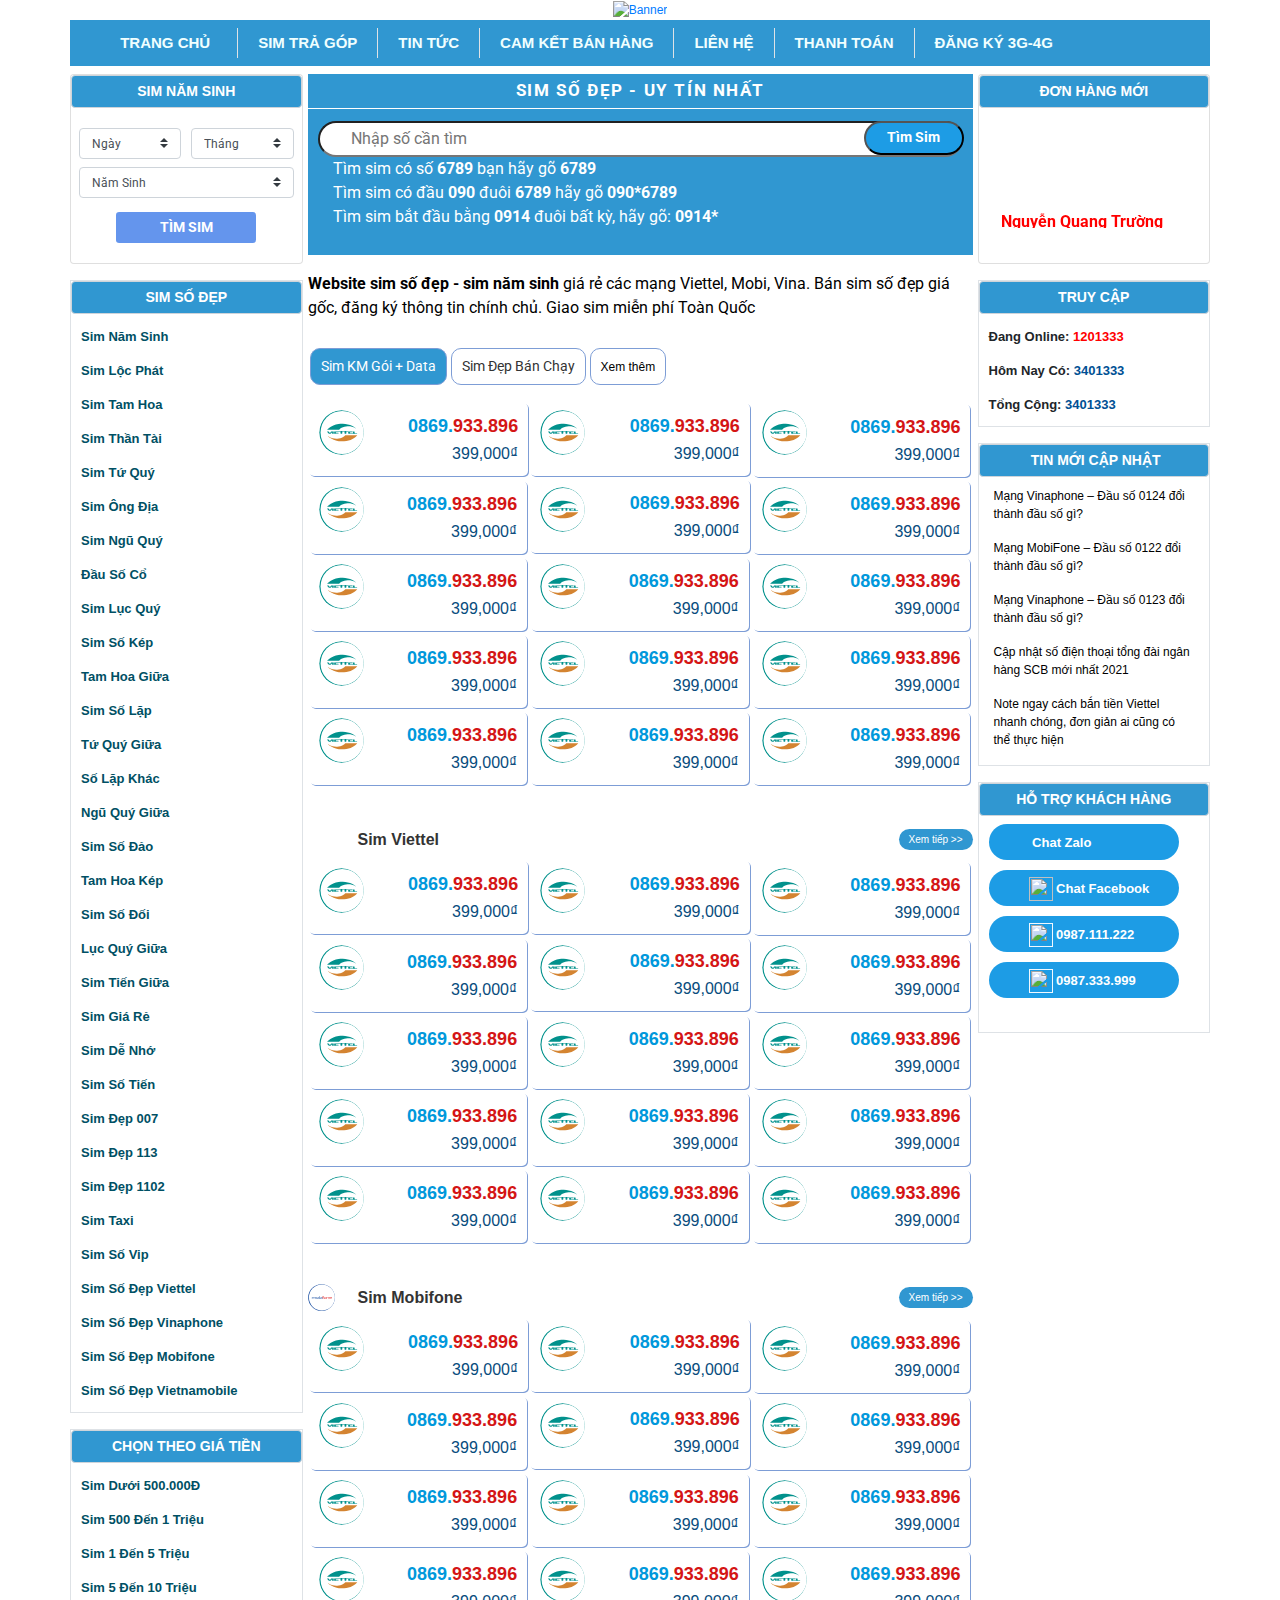
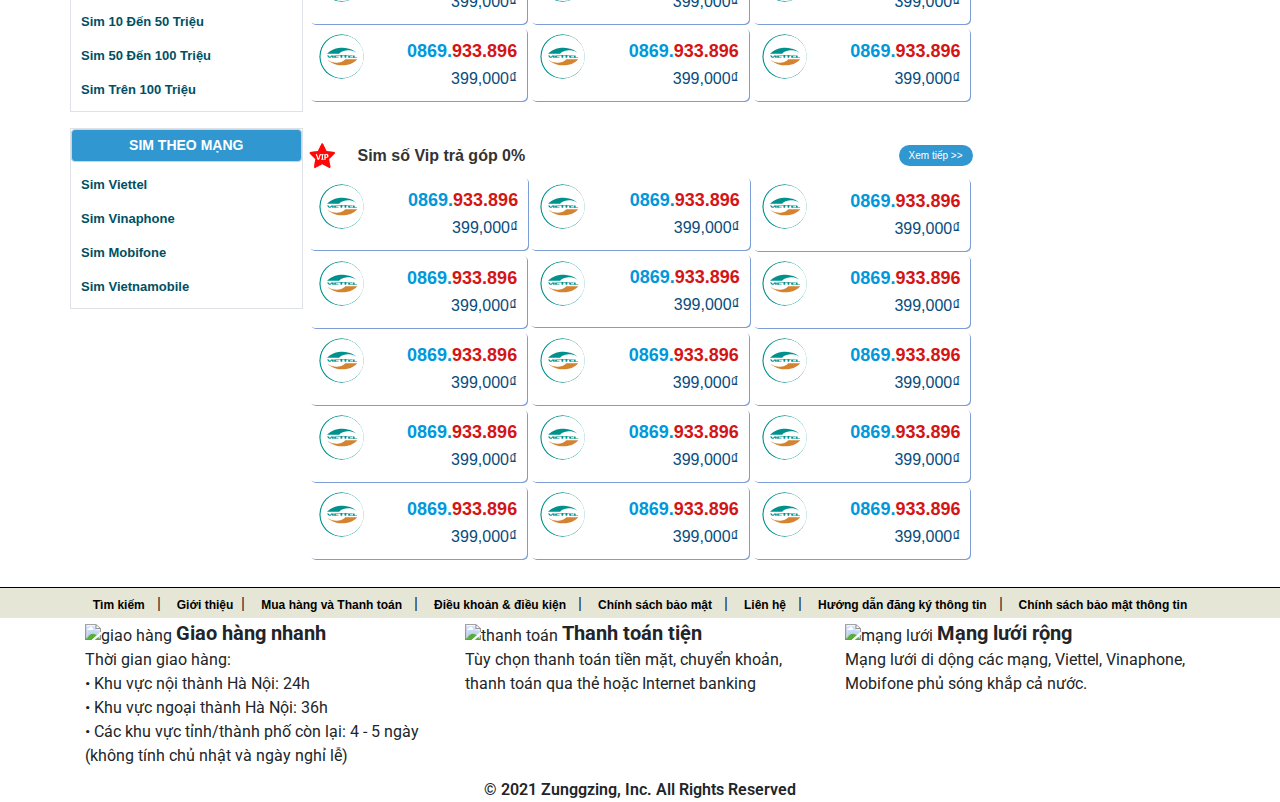
==== commit 44e8cf3e: "06022021" ====
--- a/index.html
+++ b/index.html
@@ -4,17 +4,26 @@
 <head>
   <meta charset="UTF-8">
   <meta name="viewport" content="width=device-width, initial-scale=1.0">
+  <!-- Favicon -->
+  <link rel="shortcut icon" type="image/png" href="./assets/favicon/favicon-32x32.png">
   <!-- Boostrap -->
   <link rel="stylesheet" href="./assets/css/index.css">
-  <link rel="stylesheet" href="./assets/css/bootstrap.min.css">
+  <link rel="stylesheet" href="https://maxcdn.bootstrapcdn.com/bootstrap/4.0.0/css/bootstrap.min.css"
+    integrity="sha384-Gn5384xqQ1aoWXA+058RXPxPg6fy4IWvTNh0E263XmFcJlSAwiGgFAW/dAiS6JXm" crossorigin="anonymous">
   <!-- Font -->
   <link rel="preconnect" href="https://fonts.gstatic.com">
   <link rel="stylesheet" href="./assets/fonts/themify-icons-font/themify-icons/themify-icons.css">
   <link href="https://fonts.googleapis.com/css2?family=Roboto:wght@300&display=swap" rel="stylesheet">
   <!-- Script -->
-  <script src="./assets/js/jquery-3.5.1.min.js"></script>
-  <script src="./assets/js/popper.min.js"></script>
-  <script src="./assets/js/bootstrap.min.js"></script>
+  <script src="https://code.jquery.com/jquery-3.2.1.slim.min.js"
+    integrity="sha384-KJ3o2DKtIkvYIK3UENzmM7KCkRr/rE9/Qpg6aAZGJwFDMVNA/GpGFF93hXpG5KkN"
+    crossorigin="anonymous"></script>
+  <script src="https://cdnjs.cloudflare.com/ajax/libs/popper.js/1.12.9/umd/popper.min.js"
+    integrity="sha384-ApNbgh9B+Y1QKtv3Rn7W3mgPxhU9K/ScQsAP7hUibX39j7fakFPskvXusvfa0b4Q"
+    crossorigin="anonymous"></script>
+  <script src="https://maxcdn.bootstrapcdn.com/bootstrap/4.0.0/js/bootstrap.min.js"
+    integrity="sha384-JZR6Spejh4U02d8jOt6vLEHfe/JQGiRRSQQxSfFWpi1MquVdAyjUar5+76PVCmYl"
+    crossorigin="anonymous"></script>
   <title>Sim Đẹp Online</title>
 </head>
 
@@ -22,7 +31,7 @@
   <div class="container">
     <div class="row banner">
       <a href="#">
-        <img src="./assets/imgs/Origin/banner.gif" alt="Sim số đẹp online" class="img-fluid">
+        <img src="./assets/imgs/Origin/banner.gif" alt="Banner" class="img-fluid">
       </a>
     </div>
   </div>
@@ -76,7 +85,7 @@
   </div>
   <div class="container mt-2">
     <div class="row">
-      <div class="col">
+      <div class="col-12 col-sm col-md">
         <div class="box1 row">
           <div class="card cart-custom-1 w-100">
 
@@ -265,7 +274,8 @@
         </div>
       </div>
 
-      <div class="col-7 content" style="padding: 0px; border-radius: 1.3rem;">
+      <div class="col-12 col-sm-7 col-md-7 content" style="padding: 0px; border-radius: 1.3rem;">
+        <!-- BOX 5 -->
         <div class="box5">
           <div class="bl-1">
             <h1>Sim số đẹp - uy tín nhất</h1>
@@ -276,7 +286,7 @@
                 style="color:black; text-indent: 15px; margin-top: 2px;" id="txtse" value="" required="">
               <button value="Tìm SIM" name="submit" type="submit" class="btntim" style="margin-top: 46px;"> Tìm
                 Sim</button>
-              <ul class="huongdan" style="padding-left: 15px; display: block; ">
+              <ul class="huongdan" style="padding-left: 15px; display: block; color: white;">
                 <li>Tìm sim có số <strong>6789</strong> bạn hãy gõ <strong>6789</strong>
                 </li>
                 <li>Tìm sim có đầu <strong>090 </strong>đuôi <strong>6789</strong> hãy gõ <strong>090*6789</strong>
@@ -287,1768 +297,1357 @@
             </div>
           </div>
         </div>
-        <div class="box6  border">
-          <div class="bl-3">
-            <div class="nt">
-              <p><span class=" text-weight-bold"><b>Website sim số đẹp -
-                    sim năm sinh</b></span> giá rẻ các
-                mạng Viettel, Mobi, Vina. Bán sim số đẹp giá gốc, đăng ký thông tin chính chủ. Giao sim miễn phí
-                Toàn Quốc</p>
-
+        <!-- BOX 5 -->
+        <div class="box6">
+          <div id="bl-2 ">
+            <div class="bl-3">
+              <div class="nt" style="margin-top: 17px;">
+                <p><span class=" text-weight-bold"><b>Website sim số đẹp -
+                      sim năm sinh</b></span> giá rẻ các
+                  mạng Viettel, Mobi, Vina. Bán sim số đẹp giá gốc, đăng ký thông tin chính chủ. Giao sim miễn phí
+                  Toàn Quốc</p>
+  
+              </div>
+  
             </div>
           </div>
         </div>
+        <div class="box6 " style="position: relative;">
+          <div class="row">
+            <div class="col-12 col-md-12">
+              <div class="km">
+                <span class="khuyenmai active">Sim KM Gói + Data</span>
+                <span class="banchay">Sim Đẹp Bán Chạy</span>
+                <span class="add1"><a href="#">Xem thêm</a></span>
+
+              </div>
+            </div>
+        </div>
+
+        <!-- BOX 7 -->
         <div class="box7">
-          <div class="bl-4">
-            <form>
-              <input type="button" class="btn btn-x btnn" style="border-radius: 25px;"
-                value="Sim KM Gói + Data">
-              <input type="button" class="btn btn-y border bdc btnn" value="SIM ĐẸP BÁN CHẠY"
-                style="border-radius: 25px; border: 1px solid #0098db !important; color: white;">
-            </form>
+          <div class="container row" style="margin: 0; padding: 0;">
+            <ul class="simdep-ul sim-khuyen-mai block mt-2">
+              <!-- Prd 1 -->
+              <li class="sim-dep-li">
+                <div style=" padding: 1px; ">
+                  <a href="#">
+                    <div class="simcard">
+                      <div class="Viettel"></div>
+                      <div style="padding-bottom: 2px;position: relative;">
+
+                        <div class="sim-display">
+                          <span class="sim-display3"
+                            style="font-size:18px; font-weight:bold;color:#0098db">0869.<i>933.896</i></span>
+                        </div>
+
+                      </div>
+                      <div>
+                        <font size="3" color="#084c7d">399,000₫</font>
+                      </div>
+                    </div>
+                  </a>
+                </div>
+              </li>
+
+              <!-- Prd 1 -->
+              <li class="sim-dep-li">
+                <div style=" padding: 1px; ">
+                  <a href="#">
+                    <div class="simcard">
+                      <div class="Viettel"></div>
+                      <div style="padding-bottom: 2px;position: relative;">
+
+                        <div class="sim-display">
+                          <span class="sim-display3"
+                            style="font-size:18px; font-weight:bold;color:#0098db">0869.<i>933.896</i></span>
+                        </div>
+
+                      </div>
+                      <div>
+                        <font size="3" color="#084c7d">399,000₫</font>
+                      </div>
+                    </div>
+                  </a>
+                </div>
+              </li>
+              <!-- Prd 1 -->
+              <li class="sim-dep-li">
+                <div style=" padding: 2px; ">
+                  <a href="#">
+                    <div class="simcard">
+                      <div class="Viettel"></div>
+                      <div style="padding-bottom: 2px;position: relative;">
+
+                        <div class="sim-display">
+                          <span class="sim-display3"
+                            style="font-size:18px; font-weight:bold;color:#0098db">0869.<i>933.896</i></span>
+                        </div>
+
+                      </div>
+                      <div>
+                        <font size="3" color="#084c7d">399,000₫</font>
+                      </div>
+                    </div>
+                  </a>
+                </div>
+              </li>
+              <!-- Prd 1 -->
+              <li class="sim-dep-li">
+                <div style=" padding: 2px; ">
+                  <a href="#">
+                    <div class="simcard">
+                      <div class="Viettel"></div>
+                      <div style="padding-bottom: 2px;position: relative;">
+
+                        <div class="sim-display">
+                          <span class="sim-display3"
+                            style="font-size:18px; font-weight:bold;color:#0098db">0869.<i>933.896</i></span>
+                        </div>
+
+                      </div>
+                      <div>
+                        <font size="3" color="#084c7d">399,000₫</font>
+                      </div>
+                    </div>
+                  </a>
+                </div>
+              </li>
+              <!-- Prd 1 -->
+              <li class="sim-dep-li">
+                <div style=" padding: 1px; ">
+                  <a href="#">
+                    <div class="simcard">
+                      <div class="Viettel"></div>
+                      <div style="padding-bottom: 2px;position: relative;">
+
+                        <div class="sim-display">
+                          <span class="sim-display3"
+                            style="font-size:18px; font-weight:bold;color:#0098db">0869.<i>933.896</i></span>
+                        </div>
+
+                      </div>
+                      <div>
+                        <font size="3" color="#084c7d">399,000₫</font>
+                      </div>
+                    </div>
+                  </a>
+                </div>
+              </li>
+              <!-- Prd 1 -->
+              <li class="sim-dep-li">
+                <div style=" padding: 2px; ">
+                  <a href="#">
+                    <div class="simcard">
+                      <div class="Viettel"></div>
+                      <div style="padding-bottom: 2px;position: relative;">
+
+                        <div class="sim-display">
+                          <span class="sim-display3"
+                            style="font-size:18px; font-weight:bold;color:#0098db">0869.<i>933.896</i></span>
+                        </div>
+
+                      </div>
+                      <div>
+                        <font size="3" color="#084c7d">399,000₫</font>
+                      </div>
+                    </div>
+                  </a>
+                </div>
+              </li>
+              <!-- Prd 1 -->
+              <li class="sim-dep-li">
+                <div style=" padding: 2px; ">
+                  <a href="#">
+                    <div class="simcard">
+                      <div class="Viettel"></div>
+                      <div style="padding-bottom: 2px;position: relative;">
+
+                        <div class="sim-display">
+                          <span class="sim-display3"
+                            style="font-size:18px; font-weight:bold;color:#0098db">0869.<i>933.896</i></span>
+                        </div>
+
+                      </div>
+                      <div>
+                        <font size="3" color="#084c7d">399,000₫</font>
+                      </div>
+                    </div>
+                  </a>
+                </div>
+              </li>
+              <!-- Prd 1 -->
+              <li class="sim-dep-li">
+                <div style=" padding: 2px; ">
+                  <a href="#">
+                    <div class="simcard">
+                      <div class="Viettel"></div>
+                      <div style="padding-bottom: 2px;position: relative;">
+
+                        <div class="sim-display">
+                          <span class="sim-display3"
+                            style="font-size:18px; font-weight:bold;color:#0098db">0869.<i>933.896</i></span>
+                        </div>
+
+                      </div>
+                      <div>
+                        <font size="3" color="#084c7d">399,000₫</font>
+                      </div>
+                    </div>
+                  </a>
+                </div>
+              </li>
+              <!-- Prd 1 -->
+              <li class="sim-dep-li">
+                <div style=" padding: 2px; ">
+                  <a href="#">
+                    <div class="simcard">
+                      <div class="Viettel"></div>
+                      <div style="padding-bottom: 2px;position: relative;">
+
+                        <div class="sim-display">
+                          <span class="sim-display3"
+                            style="font-size:18px; font-weight:bold;color:#0098db">0869.<i>933.896</i></span>
+                        </div>
+
+                      </div>
+                      <div>
+                        <font size="3" color="#084c7d">399,000₫</font>
+                      </div>
+                    </div>
+                  </a>
+                </div>
+              </li>
+              <!-- Prd 1 -->
+              <li class="sim-dep-li">
+                <div style=" padding: 2px; ">
+                  <a href="#">
+                    <div class="simcard">
+                      <div class="Viettel"></div>
+                      <div style="padding-bottom: 2px;position: relative;">
+
+                        <div class="sim-display">
+                          <span class="sim-display3"
+                            style="font-size:18px; font-weight:bold;color:#0098db">0869.<i>933.896</i></span>
+                        </div>
+
+                      </div>
+                      <div>
+                        <font size="3" color="#084c7d">399,000₫</font>
+                      </div>
+                    </div>
+                  </a>
+                </div>
+              </li>
+              <!-- Prd 1 -->
+              <li class="sim-dep-li">
+                <div style=" padding: 2px; ">
+                  <a href="#">
+                    <div class="simcard">
+                      <div class="Viettel"></div>
+                      <div style="padding-bottom: 2px;position: relative;">
+
+                        <div class="sim-display">
+                          <span class="sim-display3"
+                            style="font-size:18px; font-weight:bold;color:#0098db">0869.<i>933.896</i></span>
+                        </div>
+
+                      </div>
+                      <div>
+                        <font size="3" color="#084c7d">399,000₫</font>
+                      </div>
+                    </div>
+                  </a>
+                </div>
+              </li>
+              <!-- Prd 1 -->
+              <li class="sim-dep-li">
+                <div style=" padding: 2px; ">
+                  <a href="#">
+                    <div class="simcard">
+                      <div class="Viettel"></div>
+                      <div style="padding-bottom: 2px;position: relative;">
+
+                        <div class="sim-display">
+                          <span class="sim-display3"
+                            style="font-size:18px; font-weight:bold;color:#0098db">0869.<i>933.896</i></span>
+                        </div>
+
+                      </div>
+                      <div>
+                        <font size="3" color="#084c7d">399,000₫</font>
+                      </div>
+                    </div>
+                  </a>
+                </div>
+              </li>
+              <!-- Prd 1 -->
+              <li class="sim-dep-li">
+                <div style=" padding: 2px; ">
+                  <a href="#">
+                    <div class="simcard">
+                      <div class="Viettel"></div>
+                      <div style="padding-bottom: 2px;position: relative;">
+
+                        <div class="sim-display">
+                          <span class="sim-display3"
+                            style="font-size:18px; font-weight:bold;color:#0098db">0869.<i>933.896</i></span>
+                        </div>
+
+                      </div>
+                      <div>
+                        <font size="3" color="#084c7d">399,000₫</font>
+                      </div>
+                    </div>
+                  </a>
+                </div>
+              </li>
+              <!-- Prd 1 -->
+              <li class="sim-dep-li">
+                <div style=" padding: 2px; ">
+                  <a href="#">
+                    <div class="simcard">
+                      <div class="Viettel"></div>
+                      <div style="padding-bottom: 2px;position: relative;">
+
+                        <div class="sim-display">
+                          <span class="sim-display3"
+                            style="font-size:18px; font-weight:bold;color:#0098db">0869.<i>933.896</i></span>
+                        </div>
+
+                      </div>
+                      <div>
+                        <font size="3" color="#084c7d">399,000₫</font>
+                      </div>
+                    </div>
+                  </a>
+                </div>
+              </li>
+              <!-- Prd 1 -->
+              <li class="sim-dep-li">
+                <div style=" padding: 2px; ">
+                  <a href="#">
+                    <div class="simcard">
+                      <div class="Viettel"></div>
+                      <div style="padding-bottom: 2px;position: relative;">
+
+                        <div class="sim-display">
+                          <span class="sim-display3"
+                            style="font-size:18px; font-weight:bold;color:#0098db">0869.<i>933.896</i></span>
+                        </div>
+
+                      </div>
+                      <div>
+                        <font size="3" color="#084c7d">399,000₫</font>
+                      </div>
+                    </div>
+                  </a>
+                </div>
+              </li>
+
+
+            </ul>
+
           </div>
         </div>
-        <div class="box8">
-          <div class="container" style="margin: 0; padding: 0; color: black">
-
-            <div class="row" style="margin: 0 0;">
-
-              <div class="col-6 col-md-4 col-sm-6 border border-left border-bottom prd-border prd">
-                <a href="#">
-                  <div class="row">
-                    <div class="col-4">
-                      <img src="./assets/imgs/Origin/viettel.svg" alt="" class="prdimg">
-                    </div>
-                    <div class="col-8 prd-bl ">
-                      <div class="row ">
-                        <div class="col-12 col-md-12">
-                          <i class="cb">0834.<i class="cr">86.99.33</i></i>
-                        </div>
-                        <div class="col-12 col-md-12">
-                          <div class="price">
-                            459.000₫
-                          </div>
-                        </div>
-                      </div>
-                    </div>
-                  </div>
-                </a>
-              </div>
-              <div class="col-6 col-md-4 col-sm-6 border border-left border-bottom prd-border prd">
-                <a href="#">
-                  <div class="row">
-                    <div class="col-4">
-                      <img src="./assets/imgs/Origin/viettel.svg" alt="" class="prdimg">
-                    </div>
-                    <div class="col-8 prd-bl ">
-                      <div class="row ">
-                        <div class="col-12">
-                          <div class="cb">0834.<i class="cr">86.99.33</i></div>
-                        </div>
-                        <div class="col-12">
-                          <div class="price">
-                            459.000₫
-                          </div>
-                        </div>
-                      </div>
-                    </div>
-                  </div>
-                </a>
-              </div>
-              <div class="col-6 col-md-4 col-sm-6 border border-left border-bottom prd-border prd">
-                <a href="#">
-                  <div class="row">
-                    <div class="col-4">
-                      <img src="./assets/imgs/Origin/viettel.svg" alt="" class="prdimg">
-                    </div>
-                    <div class="col-8 prd-bl ">
-                      <div class="row ">
-                        <div class="col-12">
-                          <div class="cb">0834.<i class="cr">86.99.33</i></div>
-                        </div>
-                        <div class="col-12">
-                          <div class="price">
-                            459.000₫
-                          </div>
-                        </div>
-                      </div>
-                    </div>
-                  </div>
-                </a>
-              </div>
-              <div class="col-6 col-md-4 col-sm-6 border border-left border-bottom prd-border prd">
-                <a href="#">
-                  <div class="row">
-                    <div class="col-4">
-                      <img src="./assets/imgs/Origin/viettel.svg" alt="" class="prdimg">
-                    </div>
-                    <div class="col-8 prd-bl ">
-                      <div class="row ">
-                        <div class="col-12">
-                          <div class="cb">0834.<i class="cr">86.99.33</i></div>
-                        </div>
-                        <div class="col-12">
-                          <div class="price">
-                            459.000₫
-                          </div>
-                        </div>
-                      </div>
-                    </div>
-                  </div>
-                </a>
-              </div>
-              <div class="col-6 col-md-4 col-sm-6 border border-left border-bottom prd-border prd">
-                <a href="#">
-                  <div class="row">
-                    <div class="col-4">
-                      <img src="./assets/imgs/Origin/viettel.svg" alt="" class="prdimg">
-                    </div>
-                    <div class="col-8 prd-bl ">
-                      <div class="row ">
-                        <div class="col-12">
-                          <div class="cb">0834.<i class="cr">86.99.33</i></div>
-                        </div>
-                        <div class="col-12">
-                          <div class="price">
-                            459.000₫
-                          </div>
-                        </div>
-                      </div>
-                    </div>
-                  </div>
-                </a>
-              </div>
-              <div class="col-6 col-md-4 col-sm-6 border border-left border-bottom prd-border prd">
-                <a href="#">
-                  <div class="row">
-                    <div class="col-4">
-                      <img src="./assets/imgs/Origin/viettel.svg" alt="" class="prdimg">
-                    </div>
-                    <div class="col-8 prd-bl ">
-                      <div class="row ">
-                        <div class="col-12">
-                          <div class="cb">0834.<i class="cr">86.99.33</i></div>
-                        </div>
-                        <div class="col-12">
-                          <div class="price">
-                            459.000₫
-                          </div>
-                        </div>
-                      </div>
-                    </div>
-                  </div>
-                </a>
-              </div>
-              <div class="col-6 col-md-4 col-sm-6 border border-left border-bottom prd-border prd">
-                <a href="#">
-                  <div class="row">
-                    <div class="col-4">
-                      <img src="./assets/imgs/Origin/viettel.svg" alt="" class="prdimg">
-                    </div>
-                    <div class="col-8 prd-bl ">
-                      <div class="row ">
-                        <div class="col-12">
-                          <div class="cb">0834.<i class="cr">86.99.33</i></div>
-                        </div>
-                        <div class="col-12">
-                          <div class="price">
-                            459.000₫
-                          </div>
-                        </div>
-                      </div>
-                    </div>
-                  </div>
-                </a>
-              </div>
-              <div class="col-6 col-md-4 col-sm-6 border border-left border-bottom prd-border prd">
-                <a href="#">
-                  <div class="row">
-                    <div class="col-4">
-                      <img src="./assets/imgs/Origin/viettel.svg" alt="" class="prdimg">
-                    </div>
-                    <div class="col-8 prd-bl ">
-                      <div class="row ">
-                        <div class="col-12">
-                          <div class="cb">0834.<i class="cr">86.99.33</i></div>
-                        </div>
-                        <div class="col-12">
-                          <div class="price">
-                            459.000₫
-                          </div>
-                        </div>
-                      </div>
-                    </div>
-                  </div>
-                </a>
-              </div>
-              <div class="col-6 col-md-4 col-sm-6 border border-left border-bottom prd-border prd">
-                <a href="#">
-                  <div class="row">
-                    <div class="col-4">
-                      <img src="./assets/imgs/Origin/viettel.svg" alt="" class="prdimg">
-                    </div>
-                    <div class="col-8 prd-bl ">
-                      <div class="row ">
-                        <div class="col-12">
-                          <div class="cb">0834.<i class="cr">86.99.33</i></div>
-                        </div>
-                        <div class="col-12">
-                          <div class="price">
-                            459.000₫
-                          </div>
-                        </div>
-                      </div>
-                    </div>
-                  </div>
-                </a>
-              </div>
-              <div class="col-6 col-md-4 col-sm-6 border border-left border-bottom prd-border prd">
-                <a href="#">
-                  <div class="row">
-                    <div class="col-4">
-                      <img src="./assets/imgs/Origin/viettel.svg" alt="" class="prdimg">
-                    </div>
-                    <div class="col-8 prd-bl ">
-                      <div class="row ">
-                        <div class="col-12">
-                          <div class="cb">0834.<i class="cr">86.99.33</i></div>
-                        </div>
-                        <div class="col-12">
-                          <div class="price">
-                            459.000₫
-                          </div>
-                        </div>
-                      </div>
-                    </div>
-                  </div>
-                </a>
-              </div>
-              <div class="col-6 col-md-4 col-sm-6 border border-left border-bottom prd-border prd">
-                <a href="#">
-                  <div class="row">
-                    <div class="col-4">
-                      <img src="./assets/imgs/Origin/viettel.svg" alt="" class="prdimg">
-                    </div>
-                    <div class="col-8 prd-bl ">
-                      <div class="row ">
-                        <div class="col-12">
-                          <div class="cb">0834.<i class="cr">86.99.33</i></div>
-                        </div>
-                        <div class="col-12">
-                          <div class="price">
-                            459.000₫
-                          </div>
-                        </div>
-                      </div>
-                    </div>
-                  </div>
-                </a>
-              </div>
-              <div class="col-6 col-md-4 col-sm-6 border border-left border-bottom prd-border prd">
-                <a href="#">
-                  <div class="row">
-                    <div class="col-4">
-                      <img src="./assets/imgs/Origin/viettel.svg" alt="" class="prdimg">
-                    </div>
-                    <div class="col-8 prd-bl ">
-                      <div class="row ">
-                        <div class="col-12">
-                          <div class="cb">0834.<i class="cr">86.99.33</i></div>
-                        </div>
-                        <div class="col-12">
-                          <div class="price">
-                            459.000₫
-                          </div>
-                        </div>
-                      </div>
-                    </div>
-                  </div>
-                </a>
-              </div>
-              <div class="col-6 col-md-4 col-sm-6 border border-left border-bottom prd-border prd">
-                <a href="#">
-                  <div class="row">
-                    <div class="col-4">
-                      <img src="./assets/imgs/Origin/viettel.svg" alt="" class="prdimg">
-                    </div>
-                    <div class="col-8 prd-bl ">
-                      <div class="row ">
-                        <div class="col-12">
-                          <div class="cb">0834.<i class="cr">86.99.33</i></div>
-                        </div>
-                        <div class="col-12">
-                          <div class="price">
-                            459.000₫
-                          </div>
-                        </div>
-                      </div>
-                    </div>
-                  </div>
-                </a>
-              </div>
-              <div class="col-6 col-md-4 col-sm-6 border border-left border-bottom prd-border prd">
-                <a href="#">
-                  <div class="row">
-                    <div class="col-4">
-                      <img src="./assets/imgs/Origin/viettel.svg" alt="" class="prdimg">
-                    </div>
-                    <div class="col-8 prd-bl ">
-                      <div class="row ">
-                        <div class="col-12">
-                          <div class="cb">0834.<i class="cr">86.99.33</i></div>
-                        </div>
-                        <div class="col-12">
-                          <div class="price">
-                            459.000₫
-                          </div>
-                        </div>
-                      </div>
-                    </div>
-                  </div>
-                </a>
-              </div>
-              <div class="col-6 col-md-4 col-sm-6 border border-left border-bottom prd-border prd">
-                <a href="#">
-                  <div class="row">
-                    <div class="col-4">
-                      <img src="./assets/imgs/Origin/viettel.svg" alt="" class="prdimg">
-                    </div>
-                    <div class="col-8 prd-bl ">
-                      <div class="row ">
-                        <div class="col-12">
-                          <div class="cb">0834.<i class="cr">86.99.33</i></div>
-                        </div>
-                        <div class="col-12">
-                          <div class="price">
-                            459.000₫
-                          </div>
-                        </div>
-                      </div>
-                    </div>
-                  </div>
-                </a>
-              </div>
-              <div class="col-6 col-md-4 col-sm-6 border border-left border-bottom prd-border prd">
-                <a href="#">
-                  <div class="row">
-                    <div class="col-4">
-                      <img src="./assets/imgs/Origin/viettel.svg" alt="" class="prdimg">
-                    </div>
-                    <div class="col-8 prd-bl ">
-                      <div class="row ">
-                        <div class="col-12">
-                          <div class="cb">0834.<i class="cr">86.99.33</i></div>
-                        </div>
-                        <div class="col-12">
-                          <div class="price">
-                            459.000₫
-                          </div>
-                        </div>
-                      </div>
-                    </div>
-                  </div>
-                </a>
-              </div>
-              <div class="col-6 col-md-4 col-sm-6 border border-left border-bottom prd-border prd">
-                <a href="#">
-                  <div class="row">
-                    <div class="col-4">
-                      <img src="./assets/imgs/Origin/viettel.svg" alt="" class="prdimg">
-                    </div>
-                    <div class="col-8 prd-bl ">
-                      <div class="row ">
-                        <div class="col-12">
-                          <div class="cb">0834.<i class="cr">86.99.33</i></div>
-                        </div>
-                        <div class="col-12">
-                          <div class="price">
-                            459.000₫
-                          </div>
-                        </div>
-                      </div>
-                    </div>
-                  </div>
-                </a>
-              </div>
-              <div class="col-6 col-md-4 col-sm-6 border border-left border-bottom prd-border prd">
-                <a href="#">
-                  <div class="row">
-                    <div class="col-4">
-                      <img src="./assets/imgs/Origin/viettel.svg" alt="" class="prdimg">
-                    </div>
-                    <div class="col-8 prd-bl ">
-                      <div class="row ">
-                        <div class="col-12">
-                          <div class="cb">0834.<i class="cr">86.99.33</i></div>
-                        </div>
-                        <div class="col-12">
-                          <div class="price">
-                            459.000₫
-                          </div>
-                        </div>
-                      </div>
-                    </div>
-                  </div>
-                </a>
-              </div>
-
-            </div>
+        <!-- BOX 8 -->
+        <div class="box7">
+          <div class="container row" style="margin: 0; padding: 0;">
+            <ul class="simdep-ul sim-khuyen-mai block mt-2">
+              <h4>
+                <a href="#">Sim Viettel</a>
+                <div class="xemthem">
+                  <a href="#">Xem tiếp &gt;&gt;</a>
+                </div>
+              </h4>
+              <!-- Prd 1 -->
+              <li class="sim-dep-li">
+                <div style=" padding: 1px; ">
+                  <a href="#">
+                    <div class="simcard">
+                      <div class="Viettel"></div>
+                      <div style="padding-bottom: 2px;position: relative;">
+
+                        <div class="sim-display">
+                          <span class="sim-display3"
+                            style="font-size:18px; font-weight:bold;color:#0098db">0869.<i>933.896</i></span>
+                        </div>
+
+                      </div>
+                      <div>
+                        <font size="3" color="#084c7d">399,000₫</font>
+                      </div>
+                    </div>
+                  </a>
+                </div>
+              </li>
+
+              <!-- Prd 1 -->
+              <li class="sim-dep-li">
+                <div style=" padding: 1px; ">
+                  <a href="#">
+                    <div class="simcard">
+                      <div class="Viettel"></div>
+                      <div style="padding-bottom: 2px;position: relative;">
+
+                        <div class="sim-display">
+                          <span class="sim-display3"
+                            style="font-size:18px; font-weight:bold;color:#0098db">0869.<i>933.896</i></span>
+                        </div>
+
+                      </div>
+                      <div>
+                        <font size="3" color="#084c7d">399,000₫</font>
+                      </div>
+                    </div>
+                  </a>
+                </div>
+              </li>
+              <!-- Prd 1 -->
+              <li class="sim-dep-li">
+                <div style=" padding: 2px; ">
+                  <a href="#">
+                    <div class="simcard">
+                      <div class="Viettel"></div>
+                      <div style="padding-bottom: 2px;position: relative;">
+
+                        <div class="sim-display">
+                          <span class="sim-display3"
+                            style="font-size:18px; font-weight:bold;color:#0098db">0869.<i>933.896</i></span>
+                        </div>
+
+                      </div>
+                      <div>
+                        <font size="3" color="#084c7d">399,000₫</font>
+                      </div>
+                    </div>
+                  </a>
+                </div>
+              </li>
+              <!-- Prd 1 -->
+              <li class="sim-dep-li">
+                <div style=" padding: 2px; ">
+                  <a href="#">
+                    <div class="simcard">
+                      <div class="Viettel"></div>
+                      <div style="padding-bottom: 2px;position: relative;">
+
+                        <div class="sim-display">
+                          <span class="sim-display3"
+                            style="font-size:18px; font-weight:bold;color:#0098db">0869.<i>933.896</i></span>
+                        </div>
+
+                      </div>
+                      <div>
+                        <font size="3" color="#084c7d">399,000₫</font>
+                      </div>
+                    </div>
+                  </a>
+                </div>
+              </li>
+              <!-- Prd 1 -->
+              <li class="sim-dep-li">
+                <div style=" padding: 1px; ">
+                  <a href="#">
+                    <div class="simcard">
+                      <div class="Viettel"></div>
+                      <div style="padding-bottom: 2px;position: relative;">
+
+                        <div class="sim-display">
+                          <span class="sim-display3"
+                            style="font-size:18px; font-weight:bold;color:#0098db">0869.<i>933.896</i></span>
+                        </div>
+
+                      </div>
+                      <div>
+                        <font size="3" color="#084c7d">399,000₫</font>
+                      </div>
+                    </div>
+                  </a>
+                </div>
+              </li>
+              <!-- Prd 1 -->
+              <li class="sim-dep-li">
+                <div style=" padding: 2px; ">
+                  <a href="#">
+                    <div class="simcard">
+                      <div class="Viettel"></div>
+                      <div style="padding-bottom: 2px;position: relative;">
+
+                        <div class="sim-display">
+                          <span class="sim-display3"
+                            style="font-size:18px; font-weight:bold;color:#0098db">0869.<i>933.896</i></span>
+                        </div>
+
+                      </div>
+                      <div>
+                        <font size="3" color="#084c7d">399,000₫</font>
+                      </div>
+                    </div>
+                  </a>
+                </div>
+              </li>
+              <!-- Prd 1 -->
+              <li class="sim-dep-li">
+                <div style=" padding: 2px; ">
+                  <a href="#">
+                    <div class="simcard">
+                      <div class="Viettel"></div>
+                      <div style="padding-bottom: 2px;position: relative;">
+
+                        <div class="sim-display">
+                          <span class="sim-display3"
+                            style="font-size:18px; font-weight:bold;color:#0098db">0869.<i>933.896</i></span>
+                        </div>
+
+                      </div>
+                      <div>
+                        <font size="3" color="#084c7d">399,000₫</font>
+                      </div>
+                    </div>
+                  </a>
+                </div>
+              </li>
+              <!-- Prd 1 -->
+              <li class="sim-dep-li">
+                <div style=" padding: 2px; ">
+                  <a href="#">
+                    <div class="simcard">
+                      <div class="Viettel"></div>
+                      <div style="padding-bottom: 2px;position: relative;">
+
+                        <div class="sim-display">
+                          <span class="sim-display3"
+                            style="font-size:18px; font-weight:bold;color:#0098db">0869.<i>933.896</i></span>
+                        </div>
+
+                      </div>
+                      <div>
+                        <font size="3" color="#084c7d">399,000₫</font>
+                      </div>
+                    </div>
+                  </a>
+                </div>
+              </li>
+              <!-- Prd 1 -->
+              <li class="sim-dep-li">
+                <div style=" padding: 2px; ">
+                  <a href="#">
+                    <div class="simcard">
+                      <div class="Viettel"></div>
+                      <div style="padding-bottom: 2px;position: relative;">
+
+                        <div class="sim-display">
+                          <span class="sim-display3"
+                            style="font-size:18px; font-weight:bold;color:#0098db">0869.<i>933.896</i></span>
+                        </div>
+
+                      </div>
+                      <div>
+                        <font size="3" color="#084c7d">399,000₫</font>
+                      </div>
+                    </div>
+                  </a>
+                </div>
+              </li>
+              <!-- Prd 1 -->
+              <li class="sim-dep-li">
+                <div style=" padding: 2px; ">
+                  <a href="#">
+                    <div class="simcard">
+                      <div class="Viettel"></div>
+                      <div style="padding-bottom: 2px;position: relative;">
+
+                        <div class="sim-display">
+                          <span class="sim-display3"
+                            style="font-size:18px; font-weight:bold;color:#0098db">0869.<i>933.896</i></span>
+                        </div>
+
+                      </div>
+                      <div>
+                        <font size="3" color="#084c7d">399,000₫</font>
+                      </div>
+                    </div>
+                  </a>
+                </div>
+              </li>
+              <!-- Prd 1 -->
+              <li class="sim-dep-li">
+                <div style=" padding: 2px; ">
+                  <a href="#">
+                    <div class="simcard">
+                      <div class="Viettel"></div>
+                      <div style="padding-bottom: 2px;position: relative;">
+
+                        <div class="sim-display">
+                          <span class="sim-display3"
+                            style="font-size:18px; font-weight:bold;color:#0098db">0869.<i>933.896</i></span>
+                        </div>
+
+                      </div>
+                      <div>
+                        <font size="3" color="#084c7d">399,000₫</font>
+                      </div>
+                    </div>
+                  </a>
+                </div>
+              </li>
+              <!-- Prd 1 -->
+              <li class="sim-dep-li">
+                <div style=" padding: 2px; ">
+                  <a href="#">
+                    <div class="simcard">
+                      <div class="Viettel"></div>
+                      <div style="padding-bottom: 2px;position: relative;">
+
+                        <div class="sim-display">
+                          <span class="sim-display3"
+                            style="font-size:18px; font-weight:bold;color:#0098db">0869.<i>933.896</i></span>
+                        </div>
+
+                      </div>
+                      <div>
+                        <font size="3" color="#084c7d">399,000₫</font>
+                      </div>
+                    </div>
+                  </a>
+                </div>
+              </li>
+              <!-- Prd 1 -->
+              <li class="sim-dep-li">
+                <div style=" padding: 2px; ">
+                  <a href="#">
+                    <div class="simcard">
+                      <div class="Viettel"></div>
+                      <div style="padding-bottom: 2px;position: relative;">
+
+                        <div class="sim-display">
+                          <span class="sim-display3"
+                            style="font-size:18px; font-weight:bold;color:#0098db">0869.<i>933.896</i></span>
+                        </div>
+
+                      </div>
+                      <div>
+                        <font size="3" color="#084c7d">399,000₫</font>
+                      </div>
+                    </div>
+                  </a>
+                </div>
+              </li>
+              <!-- Prd 1 -->
+              <li class="sim-dep-li">
+                <div style=" padding: 2px; ">
+                  <a href="#">
+                    <div class="simcard">
+                      <div class="Viettel"></div>
+                      <div style="padding-bottom: 2px;position: relative;">
+
+                        <div class="sim-display">
+                          <span class="sim-display3"
+                            style="font-size:18px; font-weight:bold;color:#0098db">0869.<i>933.896</i></span>
+                        </div>
+
+                      </div>
+                      <div>
+                        <font size="3" color="#084c7d">399,000₫</font>
+                      </div>
+                    </div>
+                  </a>
+                </div>
+              </li>
+              <!-- Prd 1 -->
+              <li class="sim-dep-li">
+                <div style=" padding: 2px; ">
+                  <a href="#">
+                    <div class="simcard">
+                      <div class="Viettel"></div>
+                      <div style="padding-bottom: 2px;position: relative;">
+
+                        <div class="sim-display">
+                          <span class="sim-display3"
+                            style="font-size:18px; font-weight:bold;color:#0098db">0869.<i>933.896</i></span>
+                        </div>
+
+                      </div>
+                      <div>
+                        <font size="3" color="#084c7d">399,000₫</font>
+                      </div>
+                    </div>
+                  </a>
+                </div>
+              </li>
+
+
+            </ul>
+
           </div>
         </div>
-        <div class="box9">
-          <div class="bl-4">
-            <form>
-              <button class="btn btn--size-s btn-x btnn" style="border-radius: 25px;">Sim Viettel</button>
-            </form>
+        <div class="box7">
+          <div class="container row" style="margin: 0; padding: 0;">
+            <ul class="simdep-ul mobi sim-khuyen-mai block mt-2">
+              <h4>
+                <a href="#">Sim Mobifone</a>
+                <div class="xemthem">
+                  <a href="#">Xem tiếp &gt;&gt;</a>
+                </div>
+              </h4>
+              <!-- Prd 1 -->
+              <li class="sim-dep-li">
+                <div style=" padding: 1px; ">
+                  <a href="#">
+                    <div class="simcard">
+                      <div class="Viettel"></div>
+                      <div style="padding-bottom: 2px;position: relative;">
+
+                        <div class="sim-display">
+                          <span class="sim-display3"
+                            style="font-size:18px; font-weight:bold;color:#0098db">0869.<i>933.896</i></span>
+                        </div>
+
+                      </div>
+                      <div>
+                        <font size="3" color="#084c7d">399,000₫</font>
+                      </div>
+                    </div>
+                  </a>
+                </div>
+              </li>
+
+              <!-- Prd 1 -->
+              <li class="sim-dep-li">
+                <div style=" padding: 1px; ">
+                  <a href="#">
+                    <div class="simcard">
+                      <div class="Viettel"></div>
+                      <div style="padding-bottom: 2px;position: relative;">
+
+                        <div class="sim-display">
+                          <span class="sim-display3"
+                            style="font-size:18px; font-weight:bold;color:#0098db">0869.<i>933.896</i></span>
+                        </div>
+
+                      </div>
+                      <div>
+                        <font size="3" color="#084c7d">399,000₫</font>
+                      </div>
+                    </div>
+                  </a>
+                </div>
+              </li>
+              <!-- Prd 1 -->
+              <li class="sim-dep-li">
+                <div style=" padding: 2px; ">
+                  <a href="#">
+                    <div class="simcard">
+                      <div class="Viettel"></div>
+                      <div style="padding-bottom: 2px;position: relative;">
+
+                        <div class="sim-display">
+                          <span class="sim-display3"
+                            style="font-size:18px; font-weight:bold;color:#0098db">0869.<i>933.896</i></span>
+                        </div>
+
+                      </div>
+                      <div>
+                        <font size="3" color="#084c7d">399,000₫</font>
+                      </div>
+                    </div>
+                  </a>
+                </div>
+              </li>
+              <!-- Prd 1 -->
+              <li class="sim-dep-li">
+                <div style=" padding: 2px; ">
+                  <a href="#">
+                    <div class="simcard">
+                      <div class="Viettel"></div>
+                      <div style="padding-bottom: 2px;position: relative;">
+
+                        <div class="sim-display">
+                          <span class="sim-display3"
+                            style="font-size:18px; font-weight:bold;color:#0098db">0869.<i>933.896</i></span>
+                        </div>
+
+                      </div>
+                      <div>
+                        <font size="3" color="#084c7d">399,000₫</font>
+                      </div>
+                    </div>
+                  </a>
+                </div>
+              </li>
+              <!-- Prd 1 -->
+              <li class="sim-dep-li">
+                <div style=" padding: 1px; ">
+                  <a href="#">
+                    <div class="simcard">
+                      <div class="Viettel"></div>
+                      <div style="padding-bottom: 2px;position: relative;">
+
+                        <div class="sim-display">
+                          <span class="sim-display3"
+                            style="font-size:18px; font-weight:bold;color:#0098db">0869.<i>933.896</i></span>
+                        </div>
+
+                      </div>
+                      <div>
+                        <font size="3" color="#084c7d">399,000₫</font>
+                      </div>
+                    </div>
+                  </a>
+                </div>
+              </li>
+              <!-- Prd 1 -->
+              <li class="sim-dep-li">
+                <div style=" padding: 2px; ">
+                  <a href="#">
+                    <div class="simcard">
+                      <div class="Viettel"></div>
+                      <div style="padding-bottom: 2px;position: relative;">
+
+                        <div class="sim-display">
+                          <span class="sim-display3"
+                            style="font-size:18px; font-weight:bold;color:#0098db">0869.<i>933.896</i></span>
+                        </div>
+
+                      </div>
+                      <div>
+                        <font size="3" color="#084c7d">399,000₫</font>
+                      </div>
+                    </div>
+                  </a>
+                </div>
+              </li>
+              <!-- Prd 1 -->
+              <li class="sim-dep-li">
+                <div style=" padding: 2px; ">
+                  <a href="#">
+                    <div class="simcard">
+                      <div class="Viettel"></div>
+                      <div style="padding-bottom: 2px;position: relative;">
+
+                        <div class="sim-display">
+                          <span class="sim-display3"
+                            style="font-size:18px; font-weight:bold;color:#0098db">0869.<i>933.896</i></span>
+                        </div>
+
+                      </div>
+                      <div>
+                        <font size="3" color="#084c7d">399,000₫</font>
+                      </div>
+                    </div>
+                  </a>
+                </div>
+              </li>
+              <!-- Prd 1 -->
+              <li class="sim-dep-li">
+                <div style=" padding: 2px; ">
+                  <a href="#">
+                    <div class="simcard">
+                      <div class="Viettel"></div>
+                      <div style="padding-bottom: 2px;position: relative;">
+
+                        <div class="sim-display">
+                          <span class="sim-display3"
+                            style="font-size:18px; font-weight:bold;color:#0098db">0869.<i>933.896</i></span>
+                        </div>
+
+                      </div>
+                      <div>
+                        <font size="3" color="#084c7d">399,000₫</font>
+                      </div>
+                    </div>
+                  </a>
+                </div>
+              </li>
+              <!-- Prd 1 -->
+              <li class="sim-dep-li">
+                <div style=" padding: 2px; ">
+                  <a href="#">
+                    <div class="simcard">
+                      <div class="Viettel"></div>
+                      <div style="padding-bottom: 2px;position: relative;">
+
+                        <div class="sim-display">
+                          <span class="sim-display3"
+                            style="font-size:18px; font-weight:bold;color:#0098db">0869.<i>933.896</i></span>
+                        </div>
+
+                      </div>
+                      <div>
+                        <font size="3" color="#084c7d">399,000₫</font>
+                      </div>
+                    </div>
+                  </a>
+                </div>
+              </li>
+              <!-- Prd 1 -->
+              <li class="sim-dep-li">
+                <div style=" padding: 2px; ">
+                  <a href="#">
+                    <div class="simcard">
+                      <div class="Viettel"></div>
+                      <div style="padding-bottom: 2px;position: relative;">
+
+                        <div class="sim-display">
+                          <span class="sim-display3"
+                            style="font-size:18px; font-weight:bold;color:#0098db">0869.<i>933.896</i></span>
+                        </div>
+
+                      </div>
+                      <div>
+                        <font size="3" color="#084c7d">399,000₫</font>
+                      </div>
+                    </div>
+                  </a>
+                </div>
+              </li>
+              <!-- Prd 1 -->
+              <li class="sim-dep-li">
+                <div style=" padding: 2px; ">
+                  <a href="#">
+                    <div class="simcard">
+                      <div class="Viettel"></div>
+                      <div style="padding-bottom: 2px;position: relative;">
+
+                        <div class="sim-display">
+                          <span class="sim-display3"
+                            style="font-size:18px; font-weight:bold;color:#0098db">0869.<i>933.896</i></span>
+                        </div>
+
+                      </div>
+                      <div>
+                        <font size="3" color="#084c7d">399,000₫</font>
+                      </div>
+                    </div>
+                  </a>
+                </div>
+              </li>
+              <!-- Prd 1 -->
+              <li class="sim-dep-li">
+                <div style=" padding: 2px; ">
+                  <a href="#">
+                    <div class="simcard">
+                      <div class="Viettel"></div>
+                      <div style="padding-bottom: 2px;position: relative;">
+
+                        <div class="sim-display">
+                          <span class="sim-display3"
+                            style="font-size:18px; font-weight:bold;color:#0098db">0869.<i>933.896</i></span>
+                        </div>
+
+                      </div>
+                      <div>
+                        <font size="3" color="#084c7d">399,000₫</font>
+                      </div>
+                    </div>
+                  </a>
+                </div>
+              </li>
+              <!-- Prd 1 -->
+              <li class="sim-dep-li">
+                <div style=" padding: 2px; ">
+                  <a href="#">
+                    <div class="simcard">
+                      <div class="Viettel"></div>
+                      <div style="padding-bottom: 2px;position: relative;">
+
+                        <div class="sim-display">
+                          <span class="sim-display3"
+                            style="font-size:18px; font-weight:bold;color:#0098db">0869.<i>933.896</i></span>
+                        </div>
+
+                      </div>
+                      <div>
+                        <font size="3" color="#084c7d">399,000₫</font>
+                      </div>
+                    </div>
+                  </a>
+                </div>
+              </li>
+              <!-- Prd 1 -->
+              <li class="sim-dep-li">
+                <div style=" padding: 2px; ">
+                  <a href="#">
+                    <div class="simcard">
+                      <div class="Viettel"></div>
+                      <div style="padding-bottom: 2px;position: relative;">
+
+                        <div class="sim-display">
+                          <span class="sim-display3"
+                            style="font-size:18px; font-weight:bold;color:#0098db">0869.<i>933.896</i></span>
+                        </div>
+
+                      </div>
+                      <div>
+                        <font size="3" color="#084c7d">399,000₫</font>
+                      </div>
+                    </div>
+                  </a>
+                </div>
+              </li>
+              <!-- Prd 1 -->
+              <li class="sim-dep-li">
+                <div style=" padding: 2px; ">
+                  <a href="#">
+                    <div class="simcard">
+                      <div class="Viettel"></div>
+                      <div style="padding-bottom: 2px;position: relative;">
+
+                        <div class="sim-display">
+                          <span class="sim-display3"
+                            style="font-size:18px; font-weight:bold;color:#0098db">0869.<i>933.896</i></span>
+                        </div>
+
+                      </div>
+                      <div>
+                        <font size="3" color="#084c7d">399,000₫</font>
+                      </div>
+                    </div>
+                  </a>
+                </div>
+              </li>
+
+
+            </ul>
+
           </div>
         </div>
-        <div class="container" style="margin: 0; padding: 0; color: black">
-
-          <div class="row" style="margin: 0 0;">
-
-            <div class="col-6 col-md-4 col-sm-6 border border-left border-bottom prd-border prd">
-              <a href="#">
-                <div class="row">
-                  <div class="col-4">
-                    <img src="./assets/imgs/Origin/viettel.svg" alt="" class="prdimg">
-                  </div>
-                  <div class="col-8 prd-bl ">
-                    <div class="row ">
-                      <div class="col-12 col-md-12">
-                        <i class="cb">0834.<i class="cr">86.99.33</i></i>
-                      </div>
-                      <div class="col-12 col-md-12">
-                        <div class="price">
-                          459.000₫
-                        </div>
-                      </div>
-                    </div>
-                  </div>
-                </div>
-              </a>
-            </div>
-            <div class="col-6 col-md-4 col-sm-6 border border-left border-bottom prd-border prd">
-              <a href="#">
-                <div class="row">
-                  <div class="col-4">
-                    <img src="./assets/imgs/Origin/viettel.svg" alt="" class="prdimg">
-                  </div>
-                  <div class="col-8 prd-bl ">
-                    <div class="row ">
-                      <div class="col-12">
-                        <div class="cb">0834.<i class="cr">86.99.33</i></div>
-                      </div>
-                      <div class="col-12">
-                        <div class="price">
-                          459.000₫
-                        </div>
-                      </div>
-                    </div>
-                  </div>
-                </div>
-              </a>
-            </div>
-            <div class="col-6 col-md-4 col-sm-6 border border-left border-bottom prd-border prd">
-              <a href="#">
-                <div class="row">
-                  <div class="col-4">
-                    <img src="./assets/imgs/Origin/viettel.svg" alt="" class="prdimg">
-                  </div>
-                  <div class="col-8 prd-bl ">
-                    <div class="row ">
-                      <div class="col-12">
-                        <div class="cb">0834.<i class="cr">86.99.33</i></div>
-                      </div>
-                      <div class="col-12">
-                        <div class="price">
-                          459.000₫
-                        </div>
-                      </div>
-                    </div>
-                  </div>
-                </div>
-              </a>
-            </div>
-            <div class="col-6 col-md-4 col-sm-6 border border-left border-bottom prd-border prd">
-              <a href="#">
-                <div class="row">
-                  <div class="col-4">
-                    <img src="./assets/imgs/Origin/viettel.svg" alt="" class="prdimg">
-                  </div>
-                  <div class="col-8 prd-bl ">
-                    <div class="row ">
-                      <div class="col-12">
-                        <div class="cb">0834.<i class="cr">86.99.33</i></div>
-                      </div>
-                      <div class="col-12">
-                        <div class="price">
-                          459.000₫
-                        </div>
-                      </div>
-                    </div>
-                  </div>
-                </div>
-              </a>
-            </div>
-            <div class="col-6 col-md-4 col-sm-6 border border-left border-bottom prd-border prd">
-              <a href="#">
-                <div class="row">
-                  <div class="col-4">
-                    <img src="./assets/imgs/Origin/viettel.svg" alt="" class="prdimg">
-                  </div>
-                  <div class="col-8 prd-bl ">
-                    <div class="row ">
-                      <div class="col-12">
-                        <div class="cb">0834.<i class="cr">86.99.33</i></div>
-                      </div>
-                      <div class="col-12">
-                        <div class="price">
-                          459.000₫
-                        </div>
-                      </div>
-                    </div>
-                  </div>
-                </div>
-              </a>
-            </div>
-            <div class="col-6 col-md-4 col-sm-6 border border-left border-bottom prd-border prd">
-              <a href="#">
-                <div class="row">
-                  <div class="col-4">
-                    <img src="./assets/imgs/Origin/viettel.svg" alt="" class="prdimg">
-                  </div>
-                  <div class="col-8 prd-bl ">
-                    <div class="row ">
-                      <div class="col-12">
-                        <div class="cb">0834.<i class="cr">86.99.33</i></div>
-                      </div>
-                      <div class="col-12">
-                        <div class="price">
-                          459.000₫
-                        </div>
-                      </div>
-                    </div>
-                  </div>
-                </div>
-              </a>
-            </div>
-            <div class="col-6 col-md-4 col-sm-6 border border-left border-bottom prd-border prd">
-              <a href="#">
-                <div class="row">
-                  <div class="col-4">
-                    <img src="./assets/imgs/Origin/viettel.svg" alt="" class="prdimg">
-                  </div>
-                  <div class="col-8 prd-bl ">
-                    <div class="row ">
-                      <div class="col-12">
-                        <div class="cb">0834.<i class="cr">86.99.33</i></div>
-                      </div>
-                      <div class="col-12">
-                        <div class="price">
-                          459.000₫
-                        </div>
-                      </div>
-                    </div>
-                  </div>
-                </div>
-              </a>
-            </div>
-            <div class="col-6 col-md-4 col-sm-6 border border-left border-bottom prd-border prd">
-              <a href="#">
-                <div class="row">
-                  <div class="col-4">
-                    <img src="./assets/imgs/Origin/viettel.svg" alt="" class="prdimg">
-                  </div>
-                  <div class="col-8 prd-bl ">
-                    <div class="row ">
-                      <div class="col-12">
-                        <div class="cb">0834.<i class="cr">86.99.33</i></div>
-                      </div>
-                      <div class="col-12">
-                        <div class="price">
-                          459.000₫
-                        </div>
-                      </div>
-                    </div>
-                  </div>
-                </div>
-              </a>
-            </div>
-            <div class="col-6 col-md-4 col-sm-6 border border-left border-bottom prd-border prd">
-              <a href="#">
-                <div class="row">
-                  <div class="col-4">
-                    <img src="./assets/imgs/Origin/viettel.svg" alt="" class="prdimg">
-                  </div>
-                  <div class="col-8 prd-bl ">
-                    <div class="row ">
-                      <div class="col-12">
-                        <div class="cb">0834.<i class="cr">86.99.33</i></div>
-                      </div>
-                      <div class="col-12">
-                        <div class="price">
-                          459.000₫
-                        </div>
-                      </div>
-                    </div>
-                  </div>
-                </div>
-              </a>
-            </div>
+        <div class="box7">
+          <div class="container row" style="margin: 0; padding: 0;">
+            <ul class="simdep-ul vip sim-khuyen-mai block mt-2 ">
+              <h4>
+                <a href="#">Sim số Vip trả góp 0%</a>
+                <div class="xemthem">
+                  <a href="#">Xem tiếp &gt;&gt;</a>
+                </div>
+              </h4>
+              <!-- Prd 1 -->
+              <li class="sim-dep-li">
+                <div style=" padding: 1px; ">
+                  <a href="#">
+                    <div class="simcard">
+                      <div class="Viettel"></div>
+                      <div style="padding-bottom: 2px;position: relative;">
+
+                        <div class="sim-display">
+                          <span class="sim-display3"
+                            style="font-size:18px; font-weight:bold;color:#0098db">0869.<i>933.896</i></span>
+                        </div>
+
+                      </div>
+                      <div>
+                        <font size="3" color="#084c7d">399,000₫</font>
+                      </div>
+                    </div>
+                  </a>
+                </div>
+              </li>
+
+              <!-- Prd 1 -->
+              <li class="sim-dep-li">
+                <div style=" padding: 1px; ">
+                  <a href="#">
+                    <div class="simcard">
+                      <div class="Viettel"></div>
+                      <div style="padding-bottom: 2px;position: relative;">
+
+                        <div class="sim-display">
+                          <span class="sim-display3"
+                            style="font-size:18px; font-weight:bold;color:#0098db">0869.<i>933.896</i></span>
+                        </div>
+
+                      </div>
+                      <div>
+                        <font size="3" color="#084c7d">399,000₫</font>
+                      </div>
+                    </div>
+                  </a>
+                </div>
+              </li>
+              <!-- Prd 1 -->
+              <li class="sim-dep-li">
+                <div style=" padding: 2px; ">
+                  <a href="#">
+                    <div class="simcard">
+                      <div class="Viettel"></div>
+                      <div style="padding-bottom: 2px;position: relative;">
+
+                        <div class="sim-display">
+                          <span class="sim-display3"
+                            style="font-size:18px; font-weight:bold;color:#0098db">0869.<i>933.896</i></span>
+                        </div>
+
+                      </div>
+                      <div>
+                        <font size="3" color="#084c7d">399,000₫</font>
+                      </div>
+                    </div>
+                  </a>
+                </div>
+              </li>
+              <!-- Prd 1 -->
+              <li class="sim-dep-li">
+                <div style=" padding: 2px; ">
+                  <a href="#">
+                    <div class="simcard">
+                      <div class="Viettel"></div>
+                      <div style="padding-bottom: 2px;position: relative;">
+
+                        <div class="sim-display">
+                          <span class="sim-display3"
+                            style="font-size:18px; font-weight:bold;color:#0098db">0869.<i>933.896</i></span>
+                        </div>
+
+                      </div>
+                      <div>
+                        <font size="3" color="#084c7d">399,000₫</font>
+                      </div>
+                    </div>
+                  </a>
+                </div>
+              </li>
+              <!-- Prd 1 -->
+              <li class="sim-dep-li">
+                <div style=" padding: 1px; ">
+                  <a href="#">
+                    <div class="simcard">
+                      <div class="Viettel"></div>
+                      <div style="padding-bottom: 2px;position: relative;">
+
+                        <div class="sim-display">
+                          <span class="sim-display3"
+                            style="font-size:18px; font-weight:bold;color:#0098db">0869.<i>933.896</i></span>
+                        </div>
+
+                      </div>
+                      <div>
+                        <font size="3" color="#084c7d">399,000₫</font>
+                      </div>
+                    </div>
+                  </a>
+                </div>
+              </li>
+              <!-- Prd 1 -->
+              <li class="sim-dep-li">
+                <div style=" padding: 2px; ">
+                  <a href="#">
+                    <div class="simcard">
+                      <div class="Viettel"></div>
+                      <div style="padding-bottom: 2px;position: relative;">
+
+                        <div class="sim-display">
+                          <span class="sim-display3"
+                            style="font-size:18px; font-weight:bold;color:#0098db">0869.<i>933.896</i></span>
+                        </div>
+
+                      </div>
+                      <div>
+                        <font size="3" color="#084c7d">399,000₫</font>
+                      </div>
+                    </div>
+                  </a>
+                </div>
+              </li>
+              <!-- Prd 1 -->
+              <li class="sim-dep-li">
+                <div style=" padding: 2px; ">
+                  <a href="#">
+                    <div class="simcard">
+                      <div class="Viettel"></div>
+                      <div style="padding-bottom: 2px;position: relative;">
+
+                        <div class="sim-display">
+                          <span class="sim-display3"
+                            style="font-size:18px; font-weight:bold;color:#0098db">0869.<i>933.896</i></span>
+                        </div>
+
+                      </div>
+                      <div>
+                        <font size="3" color="#084c7d">399,000₫</font>
+                      </div>
+                    </div>
+                  </a>
+                </div>
+              </li>
+              <!-- Prd 1 -->
+              <li class="sim-dep-li">
+                <div style=" padding: 2px; ">
+                  <a href="#">
+                    <div class="simcard">
+                      <div class="Viettel"></div>
+                      <div style="padding-bottom: 2px;position: relative;">
+
+                        <div class="sim-display">
+                          <span class="sim-display3"
+                            style="font-size:18px; font-weight:bold;color:#0098db">0869.<i>933.896</i></span>
+                        </div>
+
+                      </div>
+                      <div>
+                        <font size="3" color="#084c7d">399,000₫</font>
+                      </div>
+                    </div>
+                  </a>
+                </div>
+              </li>
+              <!-- Prd 1 -->
+              <li class="sim-dep-li">
+                <div style=" padding: 2px; ">
+                  <a href="#">
+                    <div class="simcard">
+                      <div class="Viettel"></div>
+                      <div style="padding-bottom: 2px;position: relative;">
+
+                        <div class="sim-display">
+                          <span class="sim-display3"
+                            style="font-size:18px; font-weight:bold;color:#0098db">0869.<i>933.896</i></span>
+                        </div>
+
+                      </div>
+                      <div>
+                        <font size="3" color="#084c7d">399,000₫</font>
+                      </div>
+                    </div>
+                  </a>
+                </div>
+              </li>
+              <!-- Prd 1 -->
+              <li class="sim-dep-li">
+                <div style=" padding: 2px; ">
+                  <a href="#">
+                    <div class="simcard">
+                      <div class="Viettel"></div>
+                      <div style="padding-bottom: 2px;position: relative;">
+
+                        <div class="sim-display">
+                          <span class="sim-display3"
+                            style="font-size:18px; font-weight:bold;color:#0098db">0869.<i>933.896</i></span>
+                        </div>
+
+                      </div>
+                      <div>
+                        <font size="3" color="#084c7d">399,000₫</font>
+                      </div>
+                    </div>
+                  </a>
+                </div>
+              </li>
+              <!-- Prd 1 -->
+              <li class="sim-dep-li">
+                <div style=" padding: 2px; ">
+                  <a href="#">
+                    <div class="simcard">
+                      <div class="Viettel"></div>
+                      <div style="padding-bottom: 2px;position: relative;">
+
+                        <div class="sim-display">
+                          <span class="sim-display3"
+                            style="font-size:18px; font-weight:bold;color:#0098db">0869.<i>933.896</i></span>
+                        </div>
+
+                      </div>
+                      <div>
+                        <font size="3" color="#084c7d">399,000₫</font>
+                      </div>
+                    </div>
+                  </a>
+                </div>
+              </li>
+              <!-- Prd 1 -->
+              <li class="sim-dep-li">
+                <div style=" padding: 2px; ">
+                  <a href="#">
+                    <div class="simcard">
+                      <div class="Viettel"></div>
+                      <div style="padding-bottom: 2px;position: relative;">
+
+                        <div class="sim-display">
+                          <span class="sim-display3"
+                            style="font-size:18px; font-weight:bold;color:#0098db">0869.<i>933.896</i></span>
+                        </div>
+
+                      </div>
+                      <div>
+                        <font size="3" color="#084c7d">399,000₫</font>
+                      </div>
+                    </div>
+                  </a>
+                </div>
+              </li>
+              <!-- Prd 1 -->
+              <li class="sim-dep-li">
+                <div style=" padding: 2px; ">
+                  <a href="#">
+                    <div class="simcard">
+                      <div class="Viettel"></div>
+                      <div style="padding-bottom: 2px;position: relative;">
+
+                        <div class="sim-display">
+                          <span class="sim-display3"
+                            style="font-size:18px; font-weight:bold;color:#0098db">0869.<i>933.896</i></span>
+                        </div>
+
+                      </div>
+                      <div>
+                        <font size="3" color="#084c7d">399,000₫</font>
+                      </div>
+                    </div>
+                  </a>
+                </div>
+              </li>
+              <!-- Prd 1 -->
+              <li class="sim-dep-li">
+                <div style=" padding: 2px; ">
+                  <a href="#">
+                    <div class="simcard">
+                      <div class="Viettel"></div>
+                      <div style="padding-bottom: 2px;position: relative;">
+
+                        <div class="sim-display">
+                          <span class="sim-display3"
+                            style="font-size:18px; font-weight:bold;color:#0098db">0869.<i>933.896</i></span>
+                        </div>
+
+                      </div>
+                      <div>
+                        <font size="3" color="#084c7d">399,000₫</font>
+                      </div>
+                    </div>
+                  </a>
+                </div>
+              </li>
+              <!-- Prd 1 -->
+              <li class="sim-dep-li">
+                <div style=" padding: 2px; ">
+                  <a href="#">
+                    <div class="simcard">
+                      <div class="Viettel"></div>
+                      <div style="padding-bottom: 2px;position: relative;">
+
+                        <div class="sim-display">
+                          <span class="sim-display3"
+                            style="font-size:18px; font-weight:bold;color:#0098db">0869.<i>933.896</i></span>
+                        </div>
+
+                      </div>
+                      <div>
+                        <font size="3" color="#084c7d">399,000₫</font>
+                      </div>
+                    </div>
+                  </a>
+                </div>
+              </li>
+
+
+            </ul>
 
           </div>
         </div>
-        <div class="box9">
-          <div class="bl-4">
-            <form>
-              <button class="btn btn--size-s btn-x btnn" style="border-radius: 25px;">Sim số vip trả góp 0%</button>
-            </form>
-          </div>
         </div>
-        <div class="container" style="margin: 0; padding: 0; color: black">
-
-          <div class="row" style="margin: 0 0;">
-
-            <div class="col-6 col-md-4 col-sm-6 border border-left border-bottom prd-border prd">
-              <a href="#">
-                <div class="row">
-                  <div class="col-4">
-                    <img src="./assets/imgs/Origin/viettel.svg" alt="" class="prdimg">
-                  </div>
-                  <div class="col-8 prd-bl ">
-                    <div class="row ">
-                      <div class="col-12 col-md-12">
-                        <i class="cb">0834.<i class="cr">86.99.33</i></i>
-                      </div>
-                      <div class="col-12 col-md-12">
-                        <div class="price">
-                          459.000₫
-                        </div>
-                      </div>
-                    </div>
-                  </div>
-                </div>
-              </a>
-            </div>
-            <div class="col-6 col-md-4 col-sm-6 border border-left border-bottom prd-border prd">
-              <a href="#">
-                <div class="row">
-                  <div class="col-4">
-                    <img src="./assets/imgs/Origin/viettel.svg" alt="" class="prdimg">
-                  </div>
-                  <div class="col-8 prd-bl ">
-                    <div class="row ">
-                      <div class="col-12">
-                        <div class="cb">0834.<i class="cr">86.99.33</i></div>
-                      </div>
-                      <div class="col-12">
-                        <div class="price">
-                          459.000₫
-                        </div>
-                      </div>
-                    </div>
-                  </div>
-                </div>
-              </a>
-            </div>
-            <div class="col-6 col-md-4 col-sm-6 border border-left border-bottom prd-border prd">
-              <a href="#">
-                <div class="row">
-                  <div class="col-4">
-                    <img src="./assets/imgs/Origin/viettel.svg" alt="" class="prdimg">
-                  </div>
-                  <div class="col-8 prd-bl ">
-                    <div class="row ">
-                      <div class="col-12">
-                        <div class="cb">0834.<i class="cr">86.99.33</i></div>
-                      </div>
-                      <div class="col-12">
-                        <div class="price">
-                          459.000₫
-                        </div>
-                      </div>
-                    </div>
-                  </div>
-                </div>
-              </a>
-            </div>
-            <div class="col-6 col-md-4 col-sm-6 border border-left border-bottom prd-border prd">
-              <a href="#">
-                <div class="row">
-                  <div class="col-4">
-                    <img src="./assets/imgs/Origin/viettel.svg" alt="" class="prdimg">
-                  </div>
-                  <div class="col-8 prd-bl ">
-                    <div class="row ">
-                      <div class="col-12">
-                        <div class="cb">0834.<i class="cr">86.99.33</i></div>
-                      </div>
-                      <div class="col-12">
-                        <div class="price">
-                          459.000₫
-                        </div>
-                      </div>
-                    </div>
-                  </div>
-                </div>
-              </a>
-            </div>
-            <div class="col-6 col-md-4 col-sm-6 border border-left border-bottom prd-border prd">
-              <a href="#">
-                <div class="row">
-                  <div class="col-4">
-                    <img src="./assets/imgs/Origin/viettel.svg" alt="" class="prdimg">
-                  </div>
-                  <div class="col-8 prd-bl ">
-                    <div class="row ">
-                      <div class="col-12">
-                        <div class="cb">0834.<i class="cr">86.99.33</i></div>
-                      </div>
-                      <div class="col-12">
-                        <div class="price">
-                          459.000₫
-                        </div>
-                      </div>
-                    </div>
-                  </div>
-                </div>
-              </a>
-            </div>
-            <div class="col-6 col-md-4 col-sm-6 border border-left border-bottom prd-border prd">
-              <a href="#">
-                <div class="row">
-                  <div class="col-4">
-                    <img src="./assets/imgs/Origin/viettel.svg" alt="" class="prdimg">
-                  </div>
-                  <div class="col-8 prd-bl ">
-                    <div class="row ">
-                      <div class="col-12">
-                        <div class="cb">0834.<i class="cr">86.99.33</i></div>
-                      </div>
-                      <div class="col-12">
-                        <div class="price">
-                          459.000₫
-                        </div>
-                      </div>
-                    </div>
-                  </div>
-                </div>
-              </a>
-            </div>
-            <div class="col-6 col-md-4 col-sm-6 border border-left border-bottom prd-border prd">
-              <a href="#">
-                <div class="row">
-                  <div class="col-4">
-                    <img src="./assets/imgs/Origin/viettel.svg" alt="" class="prdimg">
-                  </div>
-                  <div class="col-8 prd-bl ">
-                    <div class="row ">
-                      <div class="col-12">
-                        <div class="cb">0834.<i class="cr">86.99.33</i></div>
-                      </div>
-                      <div class="col-12">
-                        <div class="price">
-                          459.000₫
-                        </div>
-                      </div>
-                    </div>
-                  </div>
-                </div>
-              </a>
-            </div>
-            <div class="col-6 col-md-4 col-sm-6 border border-left border-bottom prd-border prd">
-              <a href="#">
-                <div class="row">
-                  <div class="col-4">
-                    <img src="./assets/imgs/Origin/viettel.svg" alt="" class="prdimg">
-                  </div>
-                  <div class="col-8 prd-bl ">
-                    <div class="row ">
-                      <div class="col-12">
-                        <div class="cb">0834.<i class="cr">86.99.33</i></div>
-                      </div>
-                      <div class="col-12">
-                        <div class="price">
-                          459.000₫
-                        </div>
-                      </div>
-                    </div>
-                  </div>
-                </div>
-              </a>
-            </div>
-            <div class="col-6 col-md-4 col-sm-6 border border-left border-bottom prd-border prd">
-              <a href="#">
-                <div class="row">
-                  <div class="col-4">
-                    <img src="./assets/imgs/Origin/viettel.svg" alt="" class="prdimg">
-                  </div>
-                  <div class="col-8 prd-bl ">
-                    <div class="row ">
-                      <div class="col-12">
-                        <div class="cb">0834.<i class="cr">86.99.33</i></div>
-                      </div>
-                      <div class="col-12">
-                        <div class="price">
-                          459.000₫
-                        </div>
-                      </div>
-                    </div>
-                  </div>
-                </div>
-              </a>
-            </div>
-            <div class="col-6 col-md-4 col-sm-6 border border-left border-bottom prd-border prd">
-              <a href="#">
-                <div class="row">
-                  <div class="col-4">
-                    <img src="./assets/imgs/Origin/viettel.svg" alt="" class="prdimg">
-                  </div>
-                  <div class="col-8 prd-bl ">
-                    <div class="row ">
-                      <div class="col-12">
-                        <div class="cb">0834.<i class="cr">86.99.33</i></div>
-                      </div>
-                      <div class="col-12">
-                        <div class="price">
-                          459.000₫
-                        </div>
-                      </div>
-                    </div>
-                  </div>
-                </div>
-              </a>
-            </div>
-            <div class="col-6 col-md-4 col-sm-6 border border-left border-bottom prd-border prd">
-              <a href="#">
-                <div class="row">
-                  <div class="col-4">
-                    <img src="./assets/imgs/Origin/viettel.svg" alt="" class="prdimg">
-                  </div>
-                  <div class="col-8 prd-bl ">
-                    <div class="row ">
-                      <div class="col-12">
-                        <div class="cb">0834.<i class="cr">86.99.33</i></div>
-                      </div>
-                      <div class="col-12">
-                        <div class="price">
-                          459.000₫
-                        </div>
-                      </div>
-                    </div>
-                  </div>
-                </div>
-              </a>
-            </div>
-            <div class="col-6 col-md-4 col-sm-6 border border-left border-bottom prd-border prd">
-              <a href="#">
-                <div class="row">
-                  <div class="col-4">
-                    <img src="./assets/imgs/Origin/viettel.svg" alt="" class="prdimg">
-                  </div>
-                  <div class="col-8 prd-bl">
-                    <div class="row ">
-                      <div class="col-12">
-                        <div class="cb">0834.<i class="cr">86.99.33</i></div>
-                      </div>
-                      <div class="col-12">
-                        <div class="price">
-                          459.000₫
-                        </div>
-                      </div>
-                    </div>
-                  </div>
-                </div>
-              </a>
-            </div>
-            <div class="col-6 col-md-4 col-sm-6 border border-left border-bottom prd-border prd">
-              <a href="#">
-                <div class="row">
-                  <div class="col-4">
-                    <img src="./assets/imgs/Origin/viettel.svg" alt="" class="prdimg">
-                  </div>
-                  <div class="col-8 prd-bl ">
-                    <div class="row ">
-                      <div class="col-12">
-                        <div class="cb">0834.<i class="cr">86.99.33</i></div>
-                      </div>
-                      <div class="col-12">
-                        <div class="price">
-                          459.000₫
-                        </div>
-                      </div>
-                    </div>
-                  </div>
-                </div>
-              </a>
-            </div>
-            <div class="col-6 col-md-4 col-sm-6 border border-left border-bottom prd-border prd">
-              <a href="#">
-                <div class="row">
-                  <div class="col-4">
-                    <img src="./assets/imgs/Origin/viettel.svg" alt="" class="prdimg">
-                  </div>
-                  <div class="col-8 prd-bl ">
-                    <div class="row ">
-                      <div class="col-12">
-                        <div class="cb">0834.<i class="cr">86.99.33</i></div>
-                      </div>
-                      <div class="col-12">
-                        <div class="price">
-                          459.000₫
-                        </div>
-                      </div>
-                    </div>
-                  </div>
-                </div>
-              </a>
-            </div>
-            <div class="col-6 col-md-4 col-sm-6 border border-left border-bottom prd-border prd">
-              <a href="#">
-                <div class="row">
-                  <div class="col-4">
-                    <img src="./assets/imgs/Origin/viettel.svg" alt="" class="prdimg">
-                  </div>
-                  <div class="col-8 prd-bl ">
-                    <div class="row ">
-                      <div class="col-12">
-                        <div class="cb">0834.<i class="cr">86.99.33</i></div>
-                      </div>
-                      <div class="col-12">
-                        <div class="price">
-                          459.000₫
-                        </div>
-                      </div>
-                    </div>
-                  </div>
-                </div>
-              </a>
-            </div>
-            <div class="col-6 col-md-4 col-sm-6 border border-left border-bottom prd-border prd">
-              <a href="#">
-                <div class="row">
-                  <div class="col-4">
-                    <img src="./assets/imgs/Origin/viettel.svg" alt="" class="prdimg">
-                  </div>
-                  <div class="col-8 prd-bl ">
-                    <div class="row ">
-                      <div class="col-12">
-                        <div class="cb">0834.<i class="cr">86.99.33</i></div>
-                      </div>
-                      <div class="col-12">
-                        <div class="price">
-                          459.000₫
-                        </div>
-                      </div>
-                    </div>
-                  </div>
-                </div>
-              </a>
-            </div>
-            <div class="col-6 col-md-4 col-sm-6 border border-left border-bottom prd-border prd">
-              <a href="#">
-                <div class="row">
-                  <div class="col-4">
-                    <img src="./assets/imgs/Origin/viettel.svg" alt="" class="prdimg">
-                  </div>
-                  <div class="col-8 prd-bl ">
-                    <div class="row ">
-                      <div class="col-12">
-                        <div class="cb">0834.<i class="cr">86.99.33</i></div>
-                      </div>
-                      <div class="col-12">
-                        <div class="price">
-                          459.000₫
-                        </div>
-                      </div>
-                    </div>
-                  </div>
-                </div>
-              </a>
-            </div>
-            <div class="col-6 col-md-4 col-sm-6 border border-left border-bottom prd-border prd">
-              <a href="#">
-                <div class="row">
-                  <div class="col-4">
-                    <img src="./assets/imgs/Origin/viettel.svg" alt="" class="prdimg">
-                  </div>
-                  <div class="col-8 prd-bl ">
-                    <div class="row ">
-                      <div class="col-12">
-                        <div class="cb">0834.<i class="cr">86.99.33</i></div>
-                      </div>
-                      <div class="col-12">
-                        <div class="price">
-                          459.000₫
-                        </div>
-                      </div>
-                    </div>
-                  </div>
-                </div>
-              </a>
-            </div>
-            <div class="col-6 col-md-4 col-sm-6 border border-left border-bottom prd-border prd">
-              <a href="#">
-                <div class="row">
-                  <div class="col-4">
-                    <img src="./assets/imgs/Origin/viettel.svg" alt="" class="prdimg">
-                  </div>
-                  <div class="col-8 prd-bl ">
-                    <div class="row ">
-                      <div class="col-12">
-                        <div class="cb">0834.<i class="cr">86.99.33</i></div>
-                      </div>
-                      <div class="col-12">
-                        <div class="price">
-                          459.000₫
-                        </div>
-                      </div>
-                    </div>
-                  </div>
-                </div>
-              </a>
-            </div>
-            <div class="col-6 col-md-4 col-sm-6 border border-left border-bottom prd-border prd">
-              <a href="#">
-                <div class="row">
-                  <div class="col-4">
-                    <img src="./assets/imgs/Origin/viettel.svg" alt="" class="prdimg">
-                  </div>
-                  <div class="col-8 prd-bl ">
-                    <div class="row ">
-                      <div class="col-12">
-                        <div class="cb">0834.<i class="cr">86.99.33</i></div>
-                      </div>
-                      <div class="col-12">
-                        <div class="price">
-                          459.000₫
-                        </div>
-                      </div>
-                    </div>
-                  </div>
-                </div>
-              </a>
-            </div>
-            <div class="col-6 col-md-4 col-sm-6 border border-left border-bottom prd-border prd">
-              <a href="#">
-                <div class="row">
-                  <div class="col-4">
-                    <img src="./assets/imgs/Origin/viettel.svg" alt="" class="prdimg">
-                  </div>
-                  <div class="col-8 prd-bl ">
-                    <div class="row ">
-                      <div class="col-12">
-                        <div class="cb">0834.<i class="cr">86.99.33</i></div>
-                      </div>
-                      <div class="col-12">
-                        <div class="price">
-                          459.000₫
-                        </div>
-                      </div>
-                    </div>
-                  </div>
-                </div>
-              </a>
-            </div>
-            <div class="col-6 col-md-4 col-sm-6 border border-left border-bottom prd-border prd">
-              <a href="#">
-                <div class="row">
-                  <div class="col-4">
-                    <img src="./assets/imgs/Origin/viettel.svg" alt="" class="prdimg">
-                  </div>
-                  <div class="col-8 prd-bl ">
-                    <div class="row ">
-                      <div class="col-12">
-                        <div class="cb">0834.<i class="cr">86.99.33</i></div>
-                      </div>
-                      <div class="col-12">
-                        <div class="price">
-                          459.000₫
-                        </div>
-                      </div>
-                    </div>
-                  </div>
-                </div>
-              </a>
-            </div>
-            <div class="col-6 col-md-4 col-sm-6 border border-left border-bottom prd-border prd">
-              <a href="#">
-                <div class="row">
-                  <div class="col-4">
-                    <img src="./assets/imgs/Origin/viettel.svg" alt="" class="prdimg">
-                  </div>
-                  <div class="col-8 prd-bl ">
-                    <div class="row ">
-                      <div class="col-12">
-                        <div class="cb">0834.<i class="cr">86.99.33</i></div>
-                      </div>
-                      <div class="col-12">
-                        <div class="price">
-                          459.000₫
-                        </div>
-                      </div>
-                    </div>
-                  </div>
-                </div>
-              </a>
-            </div>
-            <div class="col-6 col-md-4 col-sm-6 border border-left border-bottom prd-border prd">
-              <a href="#">
-                <div class="row">
-                  <div class="col-4">
-                    <img src="./assets/imgs/Origin/viettel.svg" alt="" class="prdimg">
-                  </div>
-                  <div class="col-8 prd-bl ">
-                    <div class="row ">
-                      <div class="col-12">
-                        <div class="cb">0834.<i class="cr">86.99.33</i></div>
-                      </div>
-                      <div class="col-12">
-                        <div class="price">
-                          459.000₫
-                        </div>
-                      </div>
-                    </div>
-                  </div>
-                </div>
-              </a>
-            </div>
-            <div class="col-6 col-md-4 col-sm-6 border border-left border-bottom prd-border prd">
-              <a href="#">
-                <div class="row">
-                  <div class="col-4">
-                    <img src="./assets/imgs/Origin/viettel.svg" alt="" class="prdimg">
-                  </div>
-                  <div class="col-8 prd-bl ">
-                    <div class="row ">
-                      <div class="col-12">
-                        <div class="cb">0834.<i class="cr">86.99.33</i></div>
-                      </div>
-                      <div class="col-12">
-                        <div class="price">
-                          459.000₫
-                        </div>
-                      </div>
-                    </div>
-                  </div>
-                </div>
-              </a>
-            </div>
-            <div class="col-6 col-md-4 col-sm-6 border border-left border-bottom prd-border prd">
-              <a href="#">
-                <div class="row">
-                  <div class="col-4">
-                    <img src="./assets/imgs/Origin/viettel.svg" alt="" class="prdimg">
-                  </div>
-                  <div class="col-8 prd-bl ">
-                    <div class="row ">
-                      <div class="col-12">
-                        <div class="cb">0834.<i class="cr">86.99.33</i></div>
-                      </div>
-                      <div class="col-12">
-                        <div class="price">
-                          459.000₫
-                        </div>
-                      </div>
-                    </div>
-                  </div>
-                </div>
-              </a>
-            </div>
-            <div class="col-6 col-md-4 col-sm-6 border border-left border-bottom prd-border prd">
-              <a href="#">
-                <div class="row">
-                  <div class="col-4">
-                    <img src="./assets/imgs/Origin/viettel.svg" alt="" class="prdimg">
-                  </div>
-                  <div class="col-8 prd-bl ">
-                    <div class="row ">
-                      <div class="col-12">
-                        <div class="cb">0834.<i class="cr">86.99.33</i></div>
-                      </div>
-                      <div class="col-12">
-                        <div class="price">
-                          459.000₫
-                        </div>
-                      </div>
-                    </div>
-                  </div>
-                </div>
-              </a>
-            </div>
-            <div class="col-6 col-md-4 col-sm-6 border border-left border-bottom prd-border prd">
-              <a href="#">
-                <div class="row">
-                  <div class="col-4">
-                    <img src="./assets/imgs/Origin/viettel.svg" alt="" class="prdimg">
-                  </div>
-                  <div class="col-8 prd-bl ">
-                    <div class="row ">
-                      <div class="col-12">
-                        <div class="cb">0834.<i class="cr">86.99.33</i></div>
-                      </div>
-                      <div class="col-12">
-                        <div class="price">
-                          459.000₫
-                        </div>
-                      </div>
-                    </div>
-                  </div>
-                </div>
-              </a>
-            </div>
-            <div class="col-6 col-md-4 col-sm-6 border border-left border-bottom prd-border prd">
-              <a href="#">
-                <div class="row">
-                  <div class="col-4">
-                    <img src="./assets/imgs/Origin/viettel.svg" alt="" class="prdimg">
-                  </div>
-                  <div class="col-8 prd-bl ">
-                    <div class="row ">
-                      <div class="col-12">
-                        <div class="cb">0834.<i class="cr">86.99.33</i></div>
-                      </div>
-                      <div class="col-12">
-                        <div class="price">
-                          459.000₫
-                        </div>
-                      </div>
-                    </div>
-                  </div>
-                </div>
-              </a>
-            </div>
-            <div class="col-6 col-md-4 col-sm-6 border border-left border-bottom prd-border prd">
-              <a href="#">
-                <div class="row">
-                  <div class="col-4">
-                    <img src="./assets/imgs/Origin/viettel.svg" alt="" class="prdimg">
-                  </div>
-                  <div class="col-8 prd-bl ">
-                    <div class="row ">
-                      <div class="col-12">
-                        <div class="cb">0834.<i class="cr">86.99.33</i></div>
-                      </div>
-                      <div class="col-12">
-                        <div class="price">
-                          459.000₫
-                        </div>
-                      </div>
-                    </div>
-                  </div>
-                </div>
-              </a>
-            </div>
-            <div class="col-6 col-md-4 col-sm-6 border border-left border-bottom prd-border prd">
-              <a href="#">
-                <div class="row">
-                  <div class="col-4">
-                    <img src="./assets/imgs/Origin/viettel.svg" alt="" class="prdimg">
-                  </div>
-                  <div class="col-8 prd-bl ">
-                    <div class="row ">
-                      <div class="col-12">
-                        <div class="cb">0834.<i class="cr">86.99.33</i></div>
-                      </div>
-                      <div class="col-12">
-                        <div class="price">
-                          459.000₫
-                        </div>
-                      </div>
-                    </div>
-                  </div>
-                </div>
-              </a>
-            </div>
-            <div class="col-6 col-md-4 col-sm-6 border border-left border-bottom prd-border prd">
-              <a href="#">
-                <div class="row">
-                  <div class="col-4">
-                    <img src="./assets/imgs/Origin/viettel.svg" alt="" class="prdimg">
-                  </div>
-                  <div class="col-8 prd-bl ">
-                    <div class="row ">
-                      <div class="col-12">
-                        <div class="cb">0834.<i class="cr">86.99.33</i></div>
-                      </div>
-                      <div class="col-12">
-                        <div class="price">
-                          459.000₫
-                        </div>
-                      </div>
-                    </div>
-                  </div>
-                </div>
-              </a>
-            </div>
-            <div class="col-6 col-md-4 col-sm-6 border border-left border-bottom prd-border prd">
-              <a href="#">
-                <div class="row">
-                  <div class="col-4">
-                    <img src="./assets/imgs/Origin/viettel.svg" alt="" class="prdimg">
-                  </div>
-                  <div class="col-8 prd-bl ">
-                    <div class="row ">
-                      <div class="col-12">
-                        <div class="cb">0834.<i class="cr">86.99.33</i></div>
-                      </div>
-                      <div class="col-12">
-                        <div class="price">
-                          459.000₫
-                        </div>
-                      </div>
-                    </div>
-                  </div>
-                </div>
-              </a>
-            </div>
-            <div class="col-6 col-md-4 col-sm-6 border border-left border-bottom prd-border prd">
-              <a href="#">
-                <div class="row">
-                  <div class="col-4">
-                    <img src="./assets/imgs/Origin/viettel.svg" alt="" class="prdimg">
-                  </div>
-                  <div class="col-8 prd-bl ">
-                    <div class="row ">
-                      <div class="col-12">
-                        <div class="cb">0834.<i class="cr">86.99.33</i></div>
-                      </div>
-                      <div class="col-12">
-                        <div class="price">
-                          459.000₫
-                        </div>
-                      </div>
-                    </div>
-                  </div>
-                </div>
-              </a>
-            </div>
-            <div class="col-6 col-md-4 col-sm-6 border border-left border-bottom prd-border prd">
-              <a href="#">
-                <div class="row">
-                  <div class="col-4">
-                    <img src="./assets/imgs/Origin/viettel.svg" alt="" class="prdimg">
-                  </div>
-                  <div class="col-8 prd-bl ">
-                    <div class="row ">
-                      <div class="col-12">
-                        <div class="cb">0834.<i class="cr">86.99.33</i></div>
-                      </div>
-                      <div class="col-12">
-                        <div class="price">
-                          459.000₫
-                        </div>
-                      </div>
-                    </div>
-                  </div>
-                </div>
-              </a>
-            </div>
-            <div class="col-6 col-md-4 col-sm-6 border border-left border-bottom prd-border prd">
-              <a href="#">
-                <div class="row">
-                  <div class="col-4">
-                    <img src="./assets/imgs/Origin/viettel.svg" alt="" class="prdimg">
-                  </div>
-                  <div class="col-8 prd-bl ">
-                    <div class="row ">
-                      <div class="col-12">
-                        <div class="cb">0834.<i class="cr">86.99.33</i></div>
-                      </div>
-                      <div class="col-12">
-                        <div class="price">
-                          459.000₫
-                        </div>
-                      </div>
-                    </div>
-                  </div>
-                </div>
-              </a>
-            </div>
-            <div class="col-6 col-md-4 col-sm-6 border border-left border-bottom prd-border prd">
-              <a href="#">
-                <div class="row">
-                  <div class="col-4">
-                    <img src="./assets/imgs/Origin/viettel.svg" alt="" class="prdimg">
-                  </div>
-                  <div class="col-8 prd-bl ">
-                    <div class="row ">
-                      <div class="col-12">
-                        <div class="cb">0834.<i class="cr">86.99.33</i></div>
-                      </div>
-                      <div class="col-12">
-                        <div class="price">
-                          459.000₫
-                        </div>
-                      </div>
-                    </div>
-                  </div>
-                </div>
-              </a>
-            </div>
-            <div class="col-6 col-md-4 col-sm-6 border border-left border-bottom prd-border prd">
-              <a href="#">
-                <div class="row">
-                  <div class="col-4">
-                    <img src="./assets/imgs/Origin/viettel.svg" alt="" class="prdimg">
-                  </div>
-                  <div class="col-8 prd-bl ">
-                    <div class="row ">
-                      <div class="col-12">
-                        <div class="cb">0834.<i class="cr">86.99.33</i></div>
-                      </div>
-                      <div class="col-12">
-                        <div class="price">
-                          459.000₫
-                        </div>
-                      </div>
-                    </div>
-                  </div>
-                </div>
-              </a>
-            </div>
-            <div class="col-6 col-md-4 col-sm-6 border border-left border-bottom prd-border prd">
-              <a href="#">
-                <div class="row">
-                  <div class="col-4">
-                    <img src="./assets/imgs/Origin/viettel.svg" alt="" class="prdimg">
-                  </div>
-                  <div class="col-8 prd-bl ">
-                    <div class="row ">
-                      <div class="col-12">
-                        <div class="cb">0834.<i class="cr">86.99.33</i></div>
-                      </div>
-                      <div class="col-12">
-                        <div class="price">
-                          459.000₫
-                        </div>
-                      </div>
-                    </div>
-                  </div>
-                </div>
-              </a>
-            </div>
-            <div class="col-6 col-md-4 col-sm-6 border border-left border-bottom prd-border prd">
-              <a href="#">
-                <div class="row">
-                  <div class="col-4">
-                    <img src="./assets/imgs/Origin/viettel.svg" alt="" class="prdimg">
-                  </div>
-                  <div class="col-8 prd-bl ">
-                    <div class="row ">
-                      <div class="col-12">
-                        <div class="cb">0834.<i class="cr">86.99.33</i></div>
-                      </div>
-                      <div class="col-12">
-                        <div class="price">
-                          459.000₫
-                        </div>
-                      </div>
-                    </div>
-                  </div>
-                </div>
-              </a>
-            </div>
-            <div class="col-6 col-md-4 col-sm-6 border border-left border-bottom prd-border prd">
-              <a href="#">
-                <div class="row">
-                  <div class="col-4">
-                    <img src="./assets/imgs/Origin/viettel.svg" alt="" class="prdimg">
-                  </div>
-                  <div class="col-8 prd-bl ">
-                    <div class="row ">
-                      <div class="col-12">
-                        <div class="cb">0834.<i class="cr">86.99.33</i></div>
-                      </div>
-                      <div class="col-12">
-                        <div class="price">
-                          459.000₫
-                        </div>
-                      </div>
-                    </div>
-                  </div>
-                </div>
-              </a>
-            </div>
-            <div class="col-6 col-md-4 col-sm-6 border border-left border-bottom prd-border prd">
-              <a href="#">
-                <div class="row">
-                  <div class="col-4">
-                    <img src="./assets/imgs/Origin/viettel.svg" alt="" class="prdimg">
-                  </div>
-                  <div class="col-8 prd-bl ">
-                    <div class="row ">
-                      <div class="col-12">
-                        <div class="cb">0834.<i class="cr">86.99.33</i></div>
-                      </div>
-                      <div class="col-12">
-                        <div class="price">
-                          459.000₫
-                        </div>
-                      </div>
-                    </div>
-                  </div>
-                </div>
-              </a>
-            </div>
-            <div class="col-6 col-md-4 col-sm-6 border border-left border-bottom prd-border prd">
-              <a href="#">
-                <div class="row">
-                  <div class="col-4">
-                    <img src="./assets/imgs/Origin/viettel.svg" alt="" class="prdimg">
-                  </div>
-                  <div class="col-8 prd-bl ">
-                    <div class="row ">
-                      <div class="col-12">
-                        <div class="cb">0834.<i class="cr">86.99.33</i></div>
-                      </div>
-                      <div class="col-12">
-                        <div class="price">
-                          459.000₫
-                        </div>
-                      </div>
-                    </div>
-                  </div>
-                </div>
-              </a>
-            </div>
-            <div class="col-6 col-md-4 col-sm-6 border border-left border-bottom prd-border prd">
-              <a href="#">
-                <div class="row">
-                  <div class="col-4">
-                    <img src="./assets/imgs/Origin/viettel.svg" alt="" class="prdimg">
-                  </div>
-                  <div class="col-8 prd-bl ">
-                    <div class="row ">
-                      <div class="col-12">
-                        <div class="cb">0834.<i class="cr">86.99.33</i></div>
-                      </div>
-                      <div class="col-12">
-                        <div class="price">
-                          459.000₫
-                        </div>
-                      </div>
-                    </div>
-                  </div>
-                </div>
-              </a>
-            </div>
-            <div class="col-6 col-md-4 col-sm-6 border border-left border-bottom prd-border prd">
-              <a href="#">
-                <div class="row">
-                  <div class="col-4">
-                    <img src="./assets/imgs/Origin/viettel.svg" alt="" class="prdimg">
-                  </div>
-                  <div class="col-8 prd-bl ">
-                    <div class="row ">
-                      <div class="col-12">
-                        <div class="cb">0834.<i class="cr">86.99.33</i></div>
-                      </div>
-                      <div class="col-12">
-                        <div class="price">
-                          459.000₫
-                        </div>
-                      </div>
-                    </div>
-                  </div>
-                </div>
-              </a>
-            </div>
-            <div class="col-6 col-md-4 col-sm-6 border border-left border-bottom prd-border prd">
-              <a href="#">
-                <div class="row">
-                  <div class="col-4">
-                    <img src="./assets/imgs/Origin/viettel.svg" alt="" class="prdimg">
-                  </div>
-                  <div class="col-8 prd-bl ">
-                    <div class="row ">
-                      <div class="col-12">
-                        <div class="cb">0834.<i class="cr">86.99.33</i></div>
-                      </div>
-                      <div class="col-12">
-                        <div class="price">
-                          459.000₫
-                        </div>
-                      </div>
-                    </div>
-                  </div>
-                </div>
-              </a>
-            </div>
-            <div class="col-6 col-md-4 col-sm-6 border border-left border-bottom prd-border prd">
-              <a href="#">
-                <div class="row">
-                  <div class="col-4">
-                    <img src="./assets/imgs/Origin/viettel.svg" alt="" class="prdimg">
-                  </div>
-                  <div class="col-8 prd-bl ">
-                    <div class="row ">
-                      <div class="col-12">
-                        <div class="cb">0834.<i class="cr">86.99.33</i></div>
-                      </div>
-                      <div class="col-12">
-                        <div class="price">
-                          459.000₫
-                        </div>
-                      </div>
-                    </div>
-                  </div>
-                </div>
-              </a>
-            </div>
-            <div class="col-6 col-md-4 col-sm-6 border border-left border-bottom prd-border prd">
-              <a href="#">
-                <div class="row">
-                  <div class="col-4">
-                    <img src="./assets/imgs/Origin/viettel.svg" alt="" class="prdimg">
-                  </div>
-                  <div class="col-8 prd-bl ">
-                    <div class="row ">
-                      <div class="col-12">
-                        <div class="cb">0834.<i class="cr">86.99.33</i></div>
-                      </div>
-                      <div class="col-12">
-                        <div class="price">
-                          459.000₫
-                        </div>
-                      </div>
-                    </div>
-                  </div>
-                </div>
-              </a>
-            </div>
-            <div class="col-6 col-md-4 col-sm-6 border border-left border-bottom prd-border prd">
-              <a href="#">
-                <div class="row">
-                  <div class="col-4">
-                    <img src="./assets/imgs/Origin/viettel.svg" alt="" class="prdimg">
-                  </div>
-                  <div class="col-8 prd-bl ">
-                    <div class="row ">
-                      <div class="col-12">
-                        <div class="cb">0834.<i class="cr">86.99.33</i></div>
-                      </div>
-                      <div class="col-12">
-                        <div class="price">
-                          459.000₫
-                        </div>
-                      </div>
-                    </div>
-                  </div>
-                </div>
-              </a>
-            </div>
-            <div class="col-6 col-md-4 col-sm-6 border border-left border-bottom prd-border prd">
-              <a href="#">
-                <div class="row">
-                  <div class="col-4">
-                    <img src="./assets/imgs/Origin/viettel.svg" alt="" class="prdimg">
-                  </div>
-                  <div class="col-8 prd-bl ">
-                    <div class="row ">
-                      <div class="col-12">
-                        <div class="cb">0834.<i class="cr">86.99.33</i></div>
-                      </div>
-                      <div class="col-12">
-                        <div class="price">
-                          459.000₫
-                        </div>
-                      </div>
-                    </div>
-                  </div>
-                </div>
-              </a>
-            </div>
-            <div class="col-6 col-md-4 col-sm-6 border border-left border-bottom prd-border prd">
-              <a href="#">
-                <div class="row">
-                  <div class="col-4">
-                    <img src="./assets/imgs/Origin/viettel.svg" alt="" class="prdimg">
-                  </div>
-                  <div class="col-8 prd-bl ">
-                    <div class="row ">
-                      <div class="col-12">
-                        <div class="cb">0834.<i class="cr">86.99.33</i></div>
-                      </div>
-                      <div class="col-12">
-                        <div class="price">
-                          459.000₫
-                        </div>
-                      </div>
-                    </div>
-                  </div>
-                </div>
-              </a>
-            </div>
-            <div class="col-6 col-md-4 col-sm-6 border border-left border-bottom prd-border prd">
-              <a href="#">
-                <div class="row">
-                  <div class="col-4">
-                    <img src="./assets/imgs/Origin/viettel.svg" alt="" class="prdimg">
-                  </div>
-                  <div class="col-8 prd-bl ">
-                    <div class="row ">
-                      <div class="col-12">
-                        <div class="cb">0834.<i class="cr">86.99.33</i></div>
-                      </div>
-                      <div class="col-12">
-                        <div class="price">
-                          459.000₫
-                        </div>
-                      </div>
-                    </div>
-                  </div>
-                </div>
-              </a>
-            </div>
-            <div class="col-6 col-md-4 col-sm-6 border border-left border-bottom prd-border prd">
-              <a href="#">
-                <div class="row">
-                  <div class="col-4">
-                    <img src="./assets/imgs/Origin/viettel.svg" alt="" class="prdimg">
-                  </div>
-                  <div class="col-8 prd-bl ">
-                    <div class="row ">
-                      <div class="col-12">
-                        <div class="cb">0834.<i class="cr">86.99.33</i></div>
-                      </div>
-                      <div class="col-12">
-                        <div class="price">
-                          459.000₫
-                        </div>
-                      </div>
-                    </div>
-                  </div>
-                </div>
-              </a>
-            </div>
-            <div class="col-6 col-md-4 col-sm-6 border border-left border-bottom prd-border prd">
-              <a href="#">
-                <div class="row">
-                  <div class="col-4">
-                    <img src="./assets/imgs/Origin/viettel.svg" alt="" class="prdimg">
-                  </div>
-                  <div class="col-8 prd-bl ">
-                    <div class="row ">
-                      <div class="col-12">
-                        <div class="cb">0834.<i class="cr">86.99.33</i></div>
-                      </div>
-                      <div class="col-12">
-                        <div class="price">
-                          459.000₫
-                        </div>
-                      </div>
-                    </div>
-                  </div>
-                </div>
-              </a>
-            </div>
-
-          </div>
-        </div>
-
       </div>
-      <div class="col ">
+      
+      <div class="col-12 col-sm col-md">
         <div class="box1 row">
           <div class="card cart-custom-1 w-100">
             <h2 id="head3s" class="form-control">Đơn hàng mới</h2>
@@ -2058,7 +1657,7 @@
                 <div class="form-row">
                   <div class="col-12 col-sm-12 col-md-12 mb-2">
                     <marquee direction="up" width="185" onmouseover="this.stop()" scrolldelay="1" scrollamount="2"
-                      onmouseout="this.start()" height="120" align="center">
+                      onmouseout="this.start()" height="100" align="center">
                       <ul id="don-hang-moi">
                         <li>
                           <p class="cr">
@@ -2139,21 +1738,7 @@
           </ul>
 
         </div>
-        <div class="box3 row border mt-3">
-
-          <h2 class="form-control" id="head8s">Hỗ trợ khách hàng</h2>
-
-          <ul class="b5-list">
-            <li><a class="b5-item" href="#"><span><img src="./assets/imgs/Origin/zalo-icon.svg" class="img-fluid" alt=""
-                    style="height: 24px;"></span> Chat Zalo </a></li>
-            <li><a class="b5-item" href="#"><img src="./assets/imgs/Origin/facebook-messenger-brands.svg" class=""
-                  style="width: 24px; height: 24px; color: aliceblue;" alt=""> Chat Facebook </a></li>
-            <li><a class="b5-item" href=""><img src="./assets/imgs/Origin/call-icon.svg" class=""
-                  style="width: 24px; height: 24px; color: aliceblue;" alt=""> 0987.111.222 </a></li>
-            <li><a class="b5-item" href=""><img src="./assets/imgs/Origin/call-icon.svg" class=""
-                  style="width: 24px; height: 24px; color: aliceblue;" alt=""> 0987.333.999 </a></li>
-          </ul>
-        </div>
+
         <div class="box4 row border mt-3">
           <h2 id="head4s" class="form-control"><i class="far fa-newspaper fs-120 text-danger">&nbsp;</i>Tin mới cập nhật
           </h2>
@@ -2187,24 +1772,36 @@
             </ul>
           </div>
         </div>
-        <div class="box4 row mt-3 border">
-          <h2 class="form-control" id="head7s">Báo chí viết gì</h2>
+        <div class="box3 row border mt-3 pb-4 none">
+
+          <h2 class="form-control none" id="head8s">Hỗ trợ khách hàng</h2>
+
+          <ul class="b5-list mt-1">
+            <li class="mt-1"><a class="b5-item" href="#"><span><img src="./assets/imgs/Origin/zalo-icon.svg"
+                    class="img-fluid" alt="" style="height: 24px;"></span> Chat Zalo </a></li>
+            <li class="mt-1"><a class="b5-item" href="#"><img src="./assets/imgs/Origin/facebook-messenger-brands.svg"
+                  class="" style="width: 24px; height: 24px; color: aliceblue;" alt=""> Chat Facebook </a></li>
+            <li class="mt-1"><a class="b5-item" href=""><img src="./assets/imgs/Origin/call-icon.svg" class=""
+                  style="width: 24px; height: 24px; color: aliceblue;" alt=""> 0987.111.222 </a></li>
+            <li class="mt-1"><a class="b5-item" href=""><img src="./assets/imgs/Origin/call-icon.svg" class=""
+                  style="width: 24px; height: 24px; color: aliceblue;" alt=""> 0987.333.999 </a></li>
+          </ul>
         </div>
       </div>
     </div>
   </div>
-  <div id="footer-nav" class="container">
-
-    <a href="" rel="nofollow">Tìm kiếm</a> &nbsp;&nbsp;| &nbsp;&nbsp;
-    <a href="" rel="nofollow">Giới thiệu</a> &nbsp;&nbsp;| &nbsp;&nbsp;<a href="" rel="nofollow">Mua hàng và Thanh
-      toán</a> &nbsp;&nbsp;| &nbsp;&nbsp;<a href="" rel="nofollow">Điều khoản &amp; điều kiện
-    </a> &nbsp;&nbsp;|
-    &nbsp;&nbsp;<a href="" rel="nofollow">Chính sách bảo mật</a> &nbsp;&nbsp;|
-    &nbsp;&nbsp;<a href="" rel="nofollow">Liên hệ</a> &nbsp;&nbsp;| &nbsp;&nbsp;<a href="" rel="nofollow">Hướng dẫn đăng
-      ký thông tin</a> &nbsp;&nbsp;|
-    &nbsp;&nbsp;<a href="" rel="nofollow">Chính sách bảo mật thông
-      tin</a>
+  <div id="footer-nav" style="background: #e5e6d5;text-align: center; height: 31px; line-height: 31px;">
+        <a href="#" rel="nofollow">Tìm kiếm</a> &nbsp;&nbsp;| &nbsp;&nbsp;
+        <a href="#" rel="nofollow">Giới thiệu</a>&nbsp;&nbsp;| &nbsp;&nbsp;
+        <a href="#" rel="nofollow">Mua hàng và Thanh toán</a> &nbsp;&nbsp;| &nbsp;&nbsp;
+        <a href="#" rel="nofollow">Điều khoản &amp; điều kiện</a> &nbsp;&nbsp;| &nbsp;&nbsp;
+        <a href="#" rel="nofollow">Chính sách bảo mật</a> &nbsp;&nbsp;| &nbsp;&nbsp;
+        <a href="#" rel="nofollow">Liên hệ</a> &nbsp;&nbsp;| &nbsp;&nbsp;
+        <a href="#" rel="nofollow">Hướng dẫn đăng ký thông tin</a> &nbsp;&nbsp;| &nbsp;&nbsp;
+        <a href="#" rel="nofollow">Chính sách bảo mật thông tin</a>
   </div>
+
+
 
   <div class="outer-container">
 
--- a/assets/css/index.css
+++ b/assets/css/index.css
@@ -4,22 +4,14 @@
     box-sizing: border-box;
     list-style-type: none;
 }
-html{
-
-}
 body{
     font-size: 13px;
     font-family: Arial, sans-serif;
 }
-.banner img{
-    /* border: 1px solid black; */
-}
-
 .menu{
     background-color: #3097d1;
     /* margin-bottom: 10px; */
     margin-top: 1px;
-    
 }
 .menu ul a.li{
     min-width: 100px;
@@ -53,11 +45,6 @@
     background-color: cornflowerblue;
     color: aliceblue;
 }
-.box2{
-
-
-}
-
 #head1s, #head2s,
  #head3s, #head4s,
   #head5s, #head6s, 
@@ -98,8 +85,6 @@
 .b2-list > li > a:hover{
     color: #3097d1
 }
-
-
 .box1 .a{
     margin: 0px;
     color: #fff;
@@ -186,9 +171,8 @@
     margin: 0;
     min-width: 100px;
     width: 100%;
-    min-height: 30px;
+    min-height: auto;
     margin-top: 5px;
-    margin-bottom: -10px;
 }
 .box5 h1{
     font-size: 17px;
@@ -214,7 +198,6 @@
     width: 100%;
     height: auto;
 }
-
 #bl-2 ul.huongdan {
     padding-top: 10px;
     display: none;
@@ -241,13 +224,10 @@
     /* border: 1px #0098db solid; */
     border-radius: 1.3rem;
     outline: blue;
-
-
 }
 #bl-2 > div {
     padding-top: 0!important;
     position: relative;
-
 }
 .btntim {
     position: absolute;
@@ -263,17 +243,13 @@
     border-radius: 1.3rem;
     cursor: pointer;
 }
-
-
 .bl-2{
     margin: 0;
     padding: 0;
 }
 .nt{
     color: black;
-
-}
-
+}
 .nt .nt-bl{
     color: black;
 }
@@ -282,7 +258,7 @@
     color: white;
     margin: 0;
     width: 100%;
-    min-height: 50px;
+    min-height: auto;
 }
 /* Ipad Pro */
 .bl4{
@@ -359,7 +335,6 @@
 .price{
     text-align: right;
 }
-
 .box9 h4 .vt{
     background-image: url('../imgs/Origin/logoviettel.png');
     background-position: center;
@@ -369,7 +344,6 @@
     height: 50px;
 }
 .box9 h4 a{
-
     color: black;
     font-size: 16px;
     font-weight: bold;
@@ -388,7 +362,6 @@
     font-weight: 700;
     /* min-width: 200.75px; */
     min-width: 200.75px;
-
 }
 .b2-list > .off1 > a:hover {
     color: #005064;
@@ -436,8 +409,6 @@
 .list > .litem:hover > a{
     color: #3097d1;
 }
-
-/* FOOTER */
 #footer-nav{
     height: 31px;
     line-height: 31px;
@@ -454,20 +425,299 @@
     color: #005094;
 }
 .copy{
-    font-size: large;
+    font-size: medium;
     font-weight: 600;
     margin-top: 10px;
 }
-@media only screen and (min-width: 1024px){
+.ft-ul{
+    width: 100%;
+    display: flex;
+
+}
+@media only screen and (min-width: 1025px){
     .npc{
         display: none;
     }
-}
-@media screen and (max-width: 780px) {
-
-}
-
-
-
-
-
+    .b5-list{
+        padding-left: 0%;
+    }
+    .csbm{
+        display: none;
+    }
+
+}
+@media only screen and (max-width: 991px){
+    .box3{
+        color: red;
+    }
+}
+
+
+.simdep-ul h4{
+    font-size: 16px;
+     margin: 10px 0;
+     padding: 0px;
+     padding-top: 8px;
+     text-align: left;
+     clear: both;
+
+  }
+ 
+  .simdep-ul h4 > a{
+    color: black;
+    width: 175px;
+    line-height: 21px;
+    padding-left: 33px;
+    font-weight: bold;
+    height: 23px;
+    margin-bottom: 20px;
+    background-size:     contain;                     
+    background-repeat:   no-repeat;
+    background-position: top left;
+}
+.simdep-ul h4 > a  {
+    background-image: url(../imgs/Origin/logoviettel.png);
+    background-position: left top, right top;
+    background-repeat:  no-repeat;
+    padding: 5px 30px 5px 50px;
+}
+.simdep-ul.vip h4 > a  {
+    background-image: url(../imgs/Origin/vip.gif);
+    background-position: left top, right top;
+    background-repeat:  no-repeat;
+    padding: 5px 30px 5px 50px;
+}
+.simdep-ul.mobi h4 > a  {
+    background-image: url(../imgs/Origin/mobifone.svg);
+    background-position: left top, right top;
+    background-repeat:  no-repeat;
+    padding: 5px 30px 5px 50px;
+}
+.simdep-ul{
+    display: none;
+}
+.simdep-ul .xemthem a  { 
+    padding: 5px 10px;
+}
+.xemthem {
+    float: right;
+}
+.xemthem a {
+    background: #3097d1;
+    color: #fff !important;
+    cursor: pointer;
+    padding: 6px 16px;
+    text-decoration: none !important;
+    float: right;
+    border-radius: 15px;
+    font-size: 10px !important;
+    margin: 0;
+    display: inline-block;
+    line-height: normal;
+}
+.simdep-ul.block{
+    display: block;
+    position: relative;
+}
+/* .simdep-ul h4{
+    position: absolute;
+    right: 0;
+    top: -95px;
+} */
+.simdep-ul h4 > a, .simdenho-vt h4 > a, .simdenho-vn h4 > a, .simdenho-mb h4 > a, .simvip-mb h4 > a {
+    font-size: 16px;
+    color: #333;
+}
+.simdep-ul li:nth-of-type(1) {
+    clear: both;
+}
+.sim-dep-li {
+    float: left;
+    position: relative;
+    width: 33.333%;
+}
+.simcard {
+    background: #fff;
+    height: auto;
+    /* border: 1px solid #ccc; */
+    padding: 10px;
+    border-radius: 5px;
+    box-shadow: 1px 1px #7d9dd6;
+    text-align: right;
+}
+.simcard i{
+    color: #d41515;
+    font-style: initial;
+}
+.simcard .Viettel, .simcard .Mobifone, .simcard .Vinaphone {
+
+    width: 45px;
+    height: 45px;
+    background-color: #fff;
+    border-radius: 50%;
+    position: absolute;
+    top: 8px;
+    left: 11px;
+}
+.simcard .Viettel {
+    background-image: url(../imgs/Origin/viettel.svg);
+    /*background-position: -354px -4px;*/
+    background-size: auto;
+    /*border-left: 1px solid #006d6a;*/
+    /*border-bottom: 1px solid #006d6a;*/
+}
+
+.sim-display.is-active .sim-display3{
+    display: none;
+}
+.sim-display .qua-127, .sim-display .qua-703,.sim-display .qua-814, .sim-display .qua-128,.sim-display .qua-773,.sim-display .qua-835,.sim-display .qua-844{
+    right: -80px;
+    top: -7px;
+}
+.km{
+    margin-top: 10px;
+    display: inline-block;
+}
+.km span{
+    display: block;
+    font-size: 14px;
+    color: #333;
+    padding: 7px 10px;
+    margin-right: 10px;
+    border-radius: 10px;
+    border: 1px solid #7d9dd6;
+    float: left;
+    /*font-weight: bold;*/
+    cursor: pointer;
+}
+.km span.active{
+    background: #3097d1;
+    color: #fff;
+}
+.km .add1 a{
+    color: black;
+}.km .add1:hover a{
+    color: red;
+}
+#footer-nav{
+    background: #e5e6d5;
+}
+
+@media screen and (max-width: 780px){
+    #footer-nav {
+        height: auto !important;
+        padding: 0 10px;
+    }    #footer-nav  ul a{
+        display: inline-block;
+    }
+    
+    .km-banchay{
+        margin-left: 10px;
+    }
+    .simdep-ul{
+        padding: 0 5px;
+        display: inline-block;
+
+    }
+    .simdep-ul{
+        display: none;
+    }
+    .simdep-ul h4 > a, .simdenho-vt h4 > a, .simdenho-vn h4 > a, .simdenho-mb h4 > a, .simvip-mb h4 > a{
+        font-size: 14px;
+        text-transform: capitalize;
+    }
+    .sim-dep-li{
+        width:50%;
+    }
+    .sim-dep-li span {
+        font-size: 16px !important;
+    }
+    .sim-dep-li font {
+        font-size: 14px !important;
+    }
+    .sim-display .qua-127, .sim-display .qua-703,.sim-display .qua-814, .sim-display .qua-128,.sim-display .qua-773,.sim-display .qua-835,.sim-display .qua-844{
+        right: -15px;
+        top: -6px;
+    }
+    .sim-display{
+        position: relative;
+        z-index: 1111;
+    }
+}
+@media screen and (max-width: 376px) {
+    .km-banchay span{
+        margin-right: 5px;
+        font-size: 13px;
+    }
+    .km1{
+        top: 20px; right: 10px; 
+    }
+    .km span{
+        margin: 2px;
+        display: inline-block;
+    }
+    .none{
+        display: none !important;
+    }
+}
+@media screen and (max-width: 414px) {
+    .none{
+        display: none !important;
+    }
+}
+@media screen and (max-width: 414px) {
+    .none{
+        display: none !important;
+    }
+}
+@media screen and (max-width: 768px) {
+    .km1{
+        top: 20px; right: 10px; 
+    }
+    .km span{
+        margin: 2px;
+        display: inline-block;
+    }
+    .none{
+        display: none !important;
+    }
+}
+@media screen and (max-width: 1023px) {
+    .km1{
+        top: 20px; right: 10px; 
+    }
+    .km span{
+        margin: 2px;
+        display: inline-block;
+    }
+}
+@media screen and (min-width: 1200px) {
+    .km1-s{
+        top: -2px; right: 10px; 
+    }
+    .km span{
+        margin: 2px;
+    }
+}
+@media screen and (min-width: 1024px) {
+    .km1{
+        top: 20px; right: 10px; 
+    }
+    .km span{
+        margin: 2px;
+        display: inline-block;
+    }
+}
+@media screen and (max-width: 321px) {
+    .menu-mobile li.mobile a{
+        font-size: 13px;
+    }
+    .km-banchay span{
+        padding: 5px 5px;
+    }
+}
+
+
+
+
+
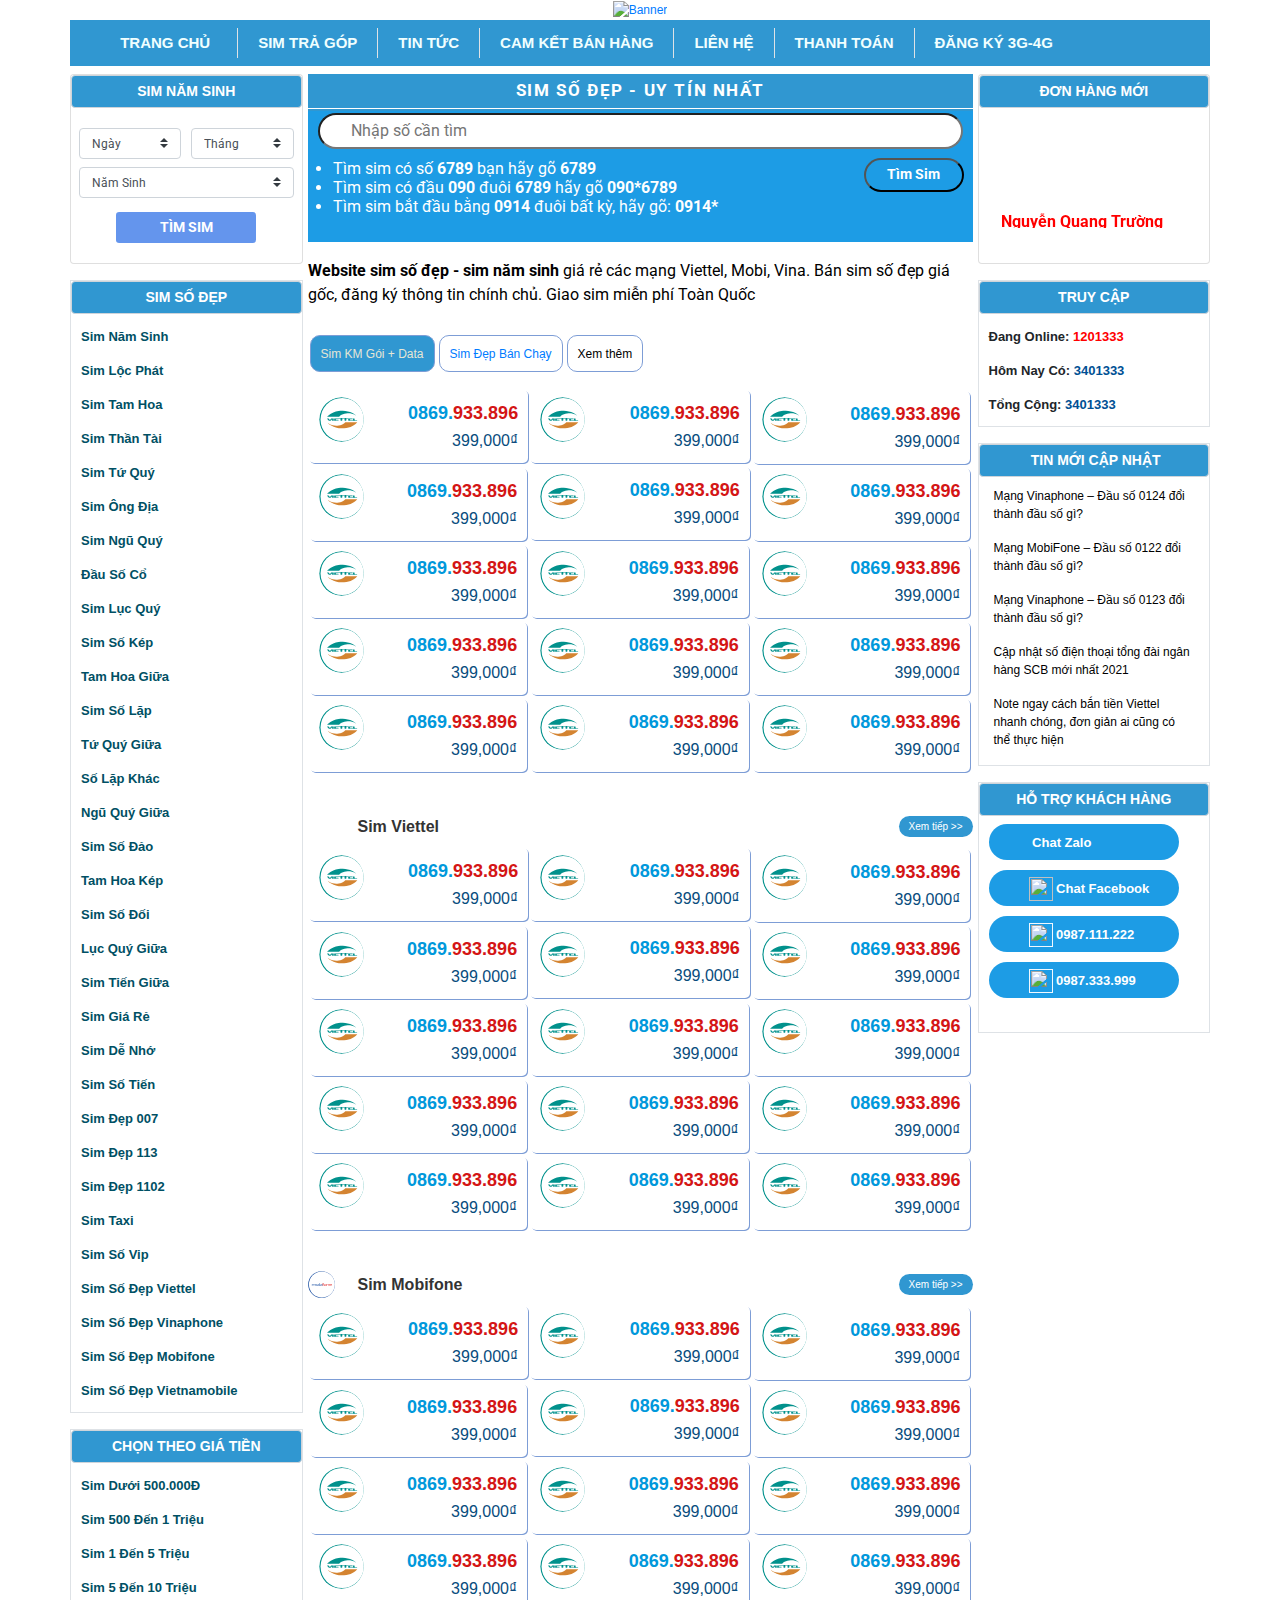
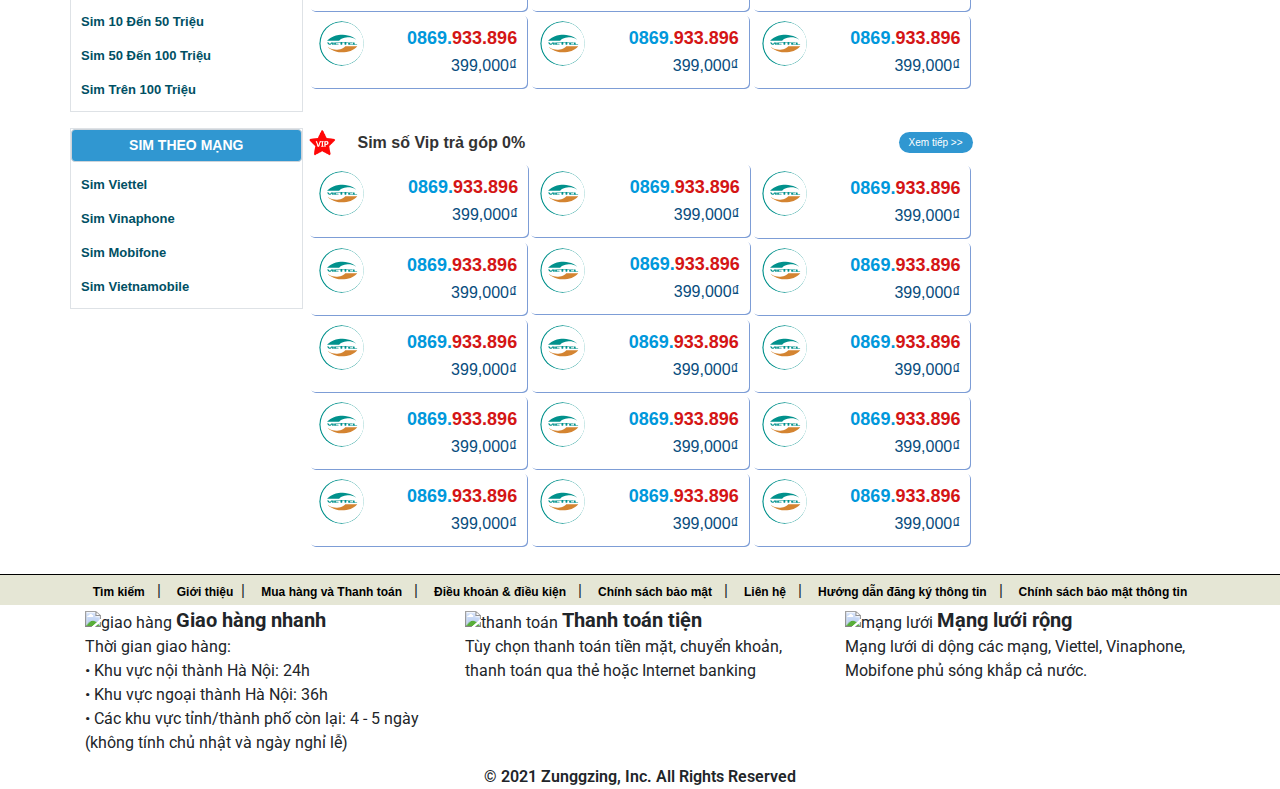
==== commit 5463e95d: "The home okay la" ====
--- a/index.html
+++ b/index.html
@@ -36,7 +36,7 @@
     </div>
   </div>
   <!-- > 780px -->
-  <div class="container pc">
+  <div class="container pc" >
     <nav class="row navbar navbar-expand-lg navbar-expand-md menu">
       <div class="collapse navbar-collapse" id="navbarSupportedContent1">
         <ul class="navbar-nav mr-auto ">
@@ -66,8 +66,8 @@
     </nav>
   </div>
   <!-- < 780px -->
-  <div class="container npc">
-    <nav class="row navbar navbar-expand-md navbar-expand-sm navbar-expand-xs navbar-expand menunpc">
+  <div class="container npc " >
+    <nav class="row navbar navbar-expand-md navbar-expand-sm navbar-expand-xs navbar-expand menunpc mobile" >
       <div class="collapse navbar-collapse" id="navbarSupportedContent">
         <ul class="navbar-nav mr-auto ">
           <li class="nav-item border-right border-left active ft" style="padding-right: 7px">
@@ -84,7 +84,7 @@
     </nav>
   </div>
   <div class="container mt-2">
-    <div class="row">
+    <div class="row mt-150">
       <div class="col-12 col-sm col-md">
         <div class="box1 row">
           <div class="card cart-custom-1 w-100">
@@ -280,8 +280,8 @@
           <div class="bl-1">
             <h1>Sim số đẹp - uy tín nhất</h1>
           </div>
-          <div id="bl-2 ">
-            <div style="margin:auto; padding: 10px;">
+          <div id="bl-4">
+            <div style="margin:auto; padding: 10px;" id="scrol">
               <input type="tel" placeholder="&nbsp;&nbsp;&nbsp;&nbsp;Nhập số cần tìm"
                 style="color:black; text-indent: 15px; margin-top: 2px;" id="txtse" value="" required="">
               <button value="Tìm SIM" name="submit" type="submit" class="btntim" style="margin-top: 46px;"> Tìm
@@ -316,8 +316,8 @@
           <div class="row">
             <div class="col-12 col-md-12">
               <div class="km">
-                <span class="khuyenmai active">Sim KM Gói + Data</span>
-                <span class="banchay">Sim Đẹp Bán Chạy</span>
+                <span class="khuyenmai active" ><a href="#" style="color: #e5e6d5;">Sim KM Gói + Data</a></span>
+                <span class="banchay"><a href="#">Sim Đẹp Bán Chạy</a></span>
                 <span class="add1"><a href="#">Xem thêm</a></span>
 
               </div>
--- a/assets/css/index.css
+++ b/assets/css/index.css
@@ -148,12 +148,10 @@
     .pc{
         display: none;
     }
-    .npc{
-
-    }
     .npc ul > li > a{
         color: #005064;
     }
+
 
 }
 .content{
@@ -216,6 +214,24 @@
     line-height: initial;
 }
 
+#bl-4 ul.huongdan {
+    padding-top: 10px;
+    display: none;
+}
+#bl-4 {
+    width: 100%;
+    background: #1d9ce5;
+    margin: 0 auto;
+    text-align: left;
+    margin-top: 2px;
+}
+#bl-4 li {
+    display: list-item;
+    color: #fff;
+    list-style-type: disc;
+    line-height: initial;
+}
+
 #txtse {
     margin: 0;
     padding: 0;
@@ -226,6 +242,10 @@
     outline: blue;
 }
 #bl-2 > div {
+    padding-top: 0!important;
+    position: relative;
+}
+#bl-4 > div {
     padding-top: 0!important;
     position: relative;
 }
@@ -242,6 +262,10 @@
     color: #fff;
     border-radius: 1.3rem;
     cursor: pointer;
+}
+.bl-2{
+    margin: 0;
+    padding: 0;
 }
 .bl-2{
     margin: 0;
@@ -644,6 +668,7 @@
         z-index: 1111;
     }
 }
+/* Iphone x */
 @media screen and (max-width: 376px) {
     .km-banchay span{
         margin-right: 5px;
@@ -659,6 +684,43 @@
     .none{
         display: none !important;
     }
+    .mobile{
+        position: fixed;
+        top: 0px;
+        right: 0;
+        left: 0;
+        z-index: 99999;
+        background-color: #3097d1 ;
+    }
+    .mt-150{
+        margin-top:65px;
+    }
+    .mobile a.nav-link{
+        color: #ffffff;
+    }
+    .bl-2{
+        position: fixed;
+        top: 0px;
+        right: 0;
+        left: 0;
+        z-index: 99999;
+        background-color:#3097d1 !important;
+    }
+    .huongdan{
+        display: none !important;
+    }
+    #scrol{
+        position: fixed;
+    top: 142px;
+    left: -29px;
+    right: 0;
+    width: 383px;
+    color: wheat;
+    background: #3097d1;
+    }
+    .btntim{
+        margin-top: 12px !important;
+    }
 }
 @media screen and (max-width: 414px) {
     .none{
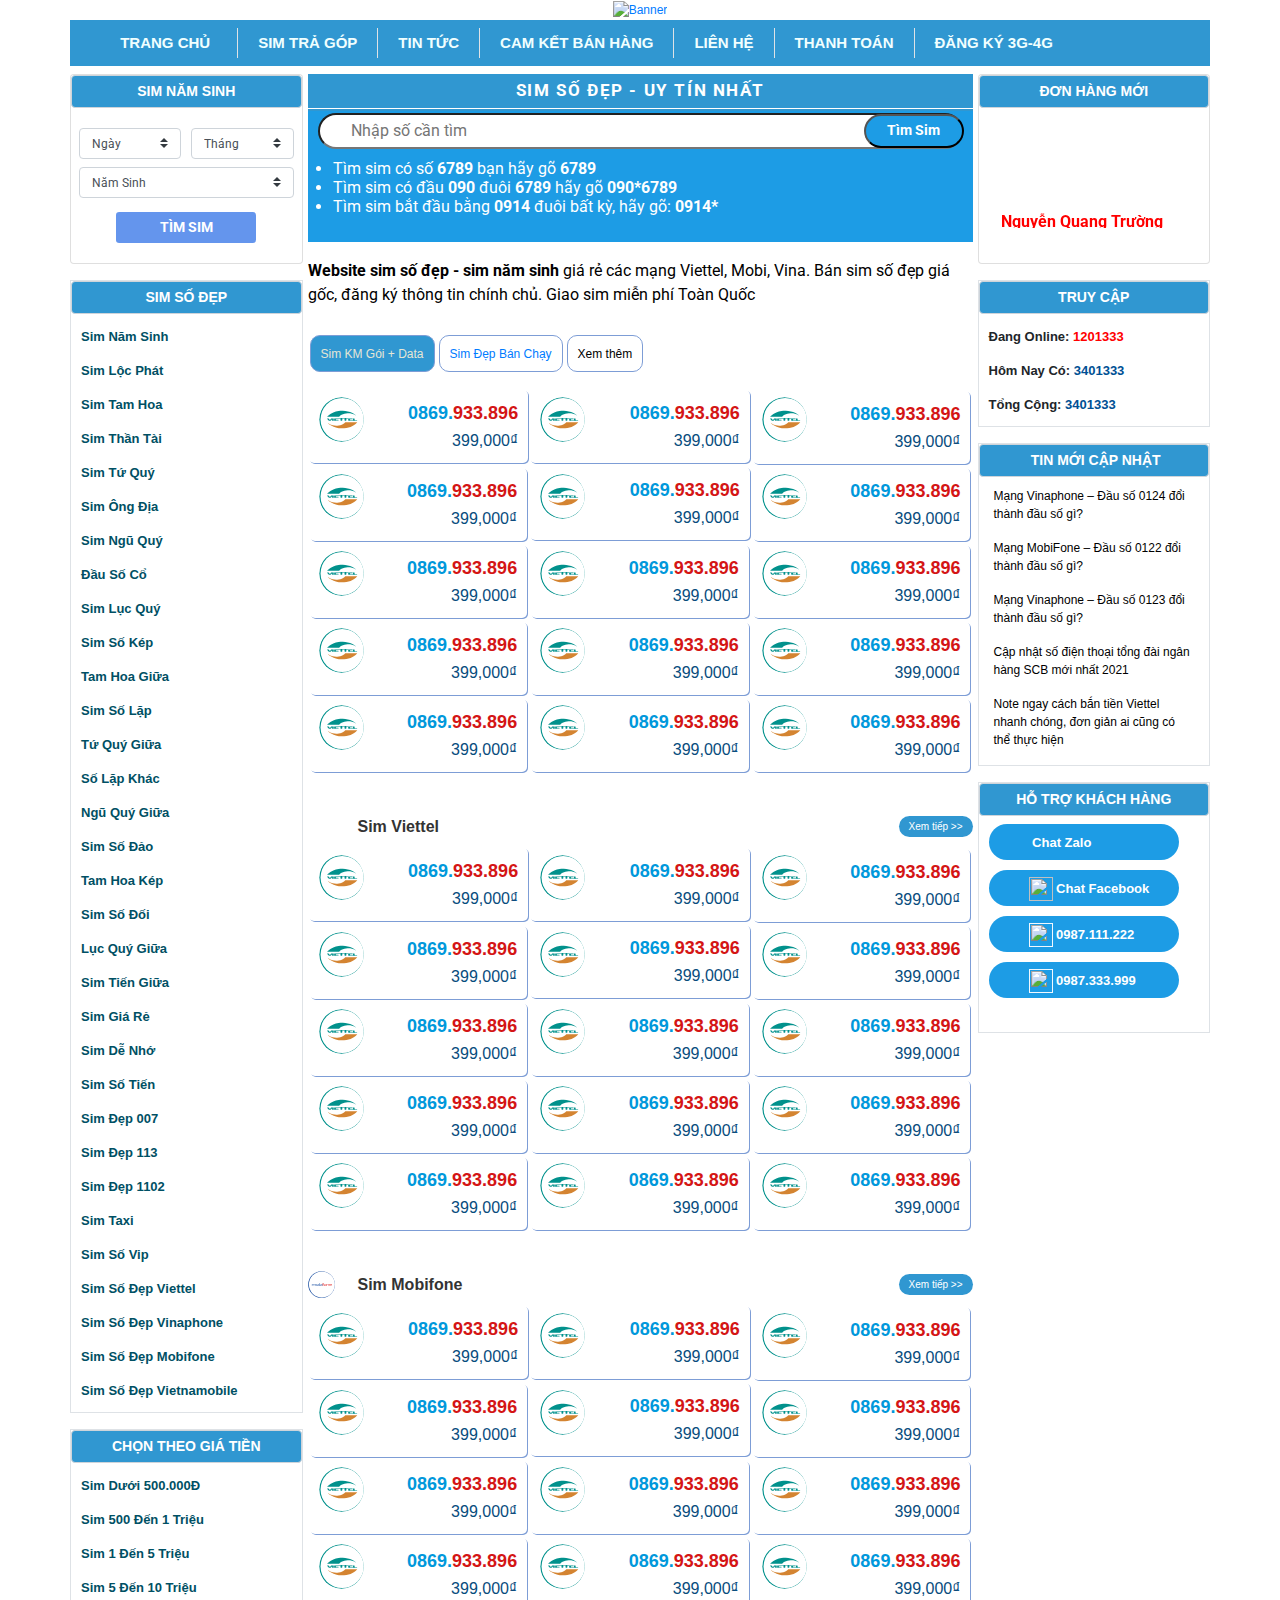
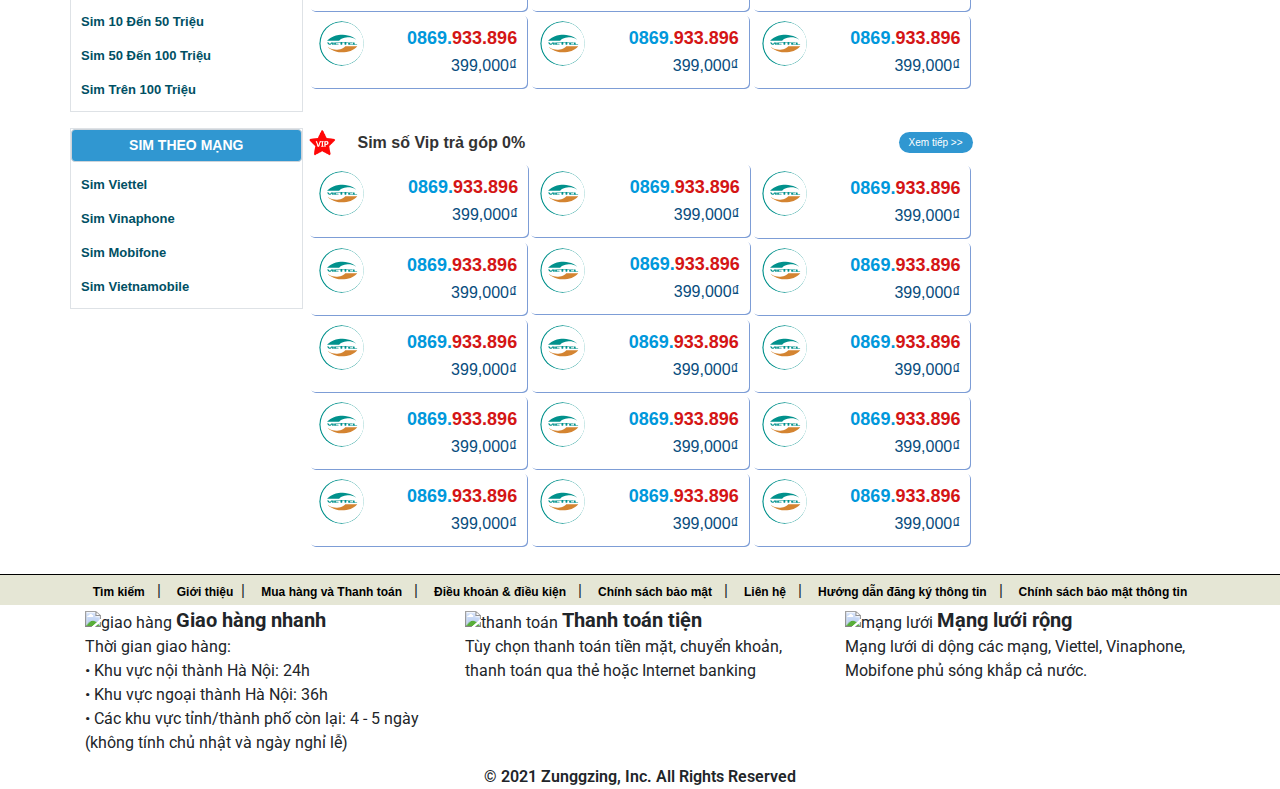
==== commit 2c45f083: "chitietsanpham.html" ====
--- a/index.html
+++ b/index.html
@@ -6,6 +6,8 @@
   <meta name="viewport" content="width=device-width, initial-scale=1.0">
   <!-- Favicon -->
   <link rel="shortcut icon" type="image/png" href="./assets/favicon/favicon-32x32.png">
+  <!-- Reset css -->
+  <link rel="stylesheet" href="https://cdnjs.cloudflare.com/ajax/libs/normalize/8.0.1/normalize.min.css">
   <!-- Boostrap -->
   <link rel="stylesheet" href="./assets/css/index.css">
   <link rel="stylesheet" href="https://maxcdn.bootstrapcdn.com/bootstrap/4.0.0/css/bootstrap.min.css"
@@ -44,7 +46,7 @@
             <a class="nav-link" href="/">Trang Chủ <span class="sr-only">(current)</span></a>
           </li>
           <li class="nav-item border-right">
-            <a class="nav-link" href="#">Sim Trả Góp</a>
+            <a class="nav-link" href="simtragop.html">Sim Trả Góp</a>
           </li>
           <li class="nav-item border-right">
             <a class="nav-link" href="#">Tin Tức</a>
@@ -274,7 +276,7 @@
         </div>
       </div>
 
-      <div class="col-12 col-sm-7 col-md-7 content" style="padding: 0px; border-radius: 1.3rem;">
+      <div class="col-12 col-sm-7 col-md-7 content" style="padding: 0px; border-radius: 1.3rem; margin-left: 5px; margin-right: 5px;">
         <!-- BOX 5 -->
         <div class="box5">
           <div class="bl-1">
@@ -284,7 +286,7 @@
             <div style="margin:auto; padding: 10px;" id="scrol">
               <input type="tel" placeholder="&nbsp;&nbsp;&nbsp;&nbsp;Nhập số cần tìm"
                 style="color:black; text-indent: 15px; margin-top: 2px;" id="txtse" value="" required="">
-              <button value="Tìm SIM" name="submit" type="submit" class="btntim" style="margin-top: 46px;"> Tìm
+              <button value="Tìm SIM" name="submit" type="submit" class="btntim" style="margin-top: 2px;"> Tìm
                 Sim</button>
               <ul class="huongdan" style="padding-left: 15px; display: block; color: white;">
                 <li>Tìm sim có số <strong>6789</strong> bạn hãy gõ <strong>6789</strong>
@@ -331,7 +333,7 @@
               <!-- Prd 1 -->
               <li class="sim-dep-li">
                 <div style=" padding: 1px; ">
-                  <a href="#">
+                  <a href="chitietsanpham.html">
                     <div class="simcard">
                       <div class="Viettel"></div>
                       <div style="padding-bottom: 2px;position: relative;">
@@ -353,49 +355,49 @@
               <!-- Prd 1 -->
               <li class="sim-dep-li">
                 <div style=" padding: 1px; ">
-                  <a href="#">
-                    <div class="simcard">
-                      <div class="Viettel"></div>
-                      <div style="padding-bottom: 2px;position: relative;">
-
-                        <div class="sim-display">
-                          <span class="sim-display3"
-                            style="font-size:18px; font-weight:bold;color:#0098db">0869.<i>933.896</i></span>
-                        </div>
-
-                      </div>
-                      <div>
-                        <font size="3" color="#084c7d">399,000₫</font>
-                      </div>
-                    </div>
-                  </a>
-                </div>
-              </li>
-              <!-- Prd 1 -->
-              <li class="sim-dep-li">
-                <div style=" padding: 2px; ">
-                  <a href="#">
-                    <div class="simcard">
-                      <div class="Viettel"></div>
-                      <div style="padding-bottom: 2px;position: relative;">
-
-                        <div class="sim-display">
-                          <span class="sim-display3"
-                            style="font-size:18px; font-weight:bold;color:#0098db">0869.<i>933.896</i></span>
-                        </div>
-
-                      </div>
-                      <div>
-                        <font size="3" color="#084c7d">399,000₫</font>
-                      </div>
-                    </div>
-                  </a>
-                </div>
-              </li>
-              <!-- Prd 1 -->
-              <li class="sim-dep-li">
-                <div style=" padding: 2px; ">
-                  <a href="#">
+                  <a href="chitietsanpham.html">
+                    <div class="simcard">
+                      <div class="Viettel"></div>
+                      <div style="padding-bottom: 2px;position: relative;">
+
+                        <div class="sim-display">
+                          <span class="sim-display3"
+                            style="font-size:18px; font-weight:bold;color:#0098db">0869.<i>933.896</i></span>
+                        </div>
+
+                      </div>
+                      <div>
+                        <font size="3" color="#084c7d">399,000₫</font>
+                      </div>
+                    </div>
+                  </a>
+                </div>
+              </li>
+              <!-- Prd 1 -->
+              <li class="sim-dep-li">
+                <div style=" padding: 2px; ">
+                  <a href="chitietsanpham.html">
+                    <div class="simcard">
+                      <div class="Viettel"></div>
+                      <div style="padding-bottom: 2px;position: relative;">
+
+                        <div class="sim-display">
+                          <span class="sim-display3"
+                            style="font-size:18px; font-weight:bold;color:#0098db">0869.<i>933.896</i></span>
+                        </div>
+
+                      </div>
+                      <div>
+                        <font size="3" color="#084c7d">399,000₫</font>
+                      </div>
+                    </div>
+                  </a>
+                </div>
+              </li>
+              <!-- Prd 1 -->
+              <li class="sim-dep-li">
+                <div style=" padding: 2px; ">
+                  <a href="chitietsanpham.html">
                     <div class="simcard">
                       <div class="Viettel"></div>
                       <div style="padding-bottom: 2px;position: relative;">
@@ -416,217 +418,217 @@
               <!-- Prd 1 -->
               <li class="sim-dep-li">
                 <div style=" padding: 1px; ">
-                  <a href="#">
-                    <div class="simcard">
-                      <div class="Viettel"></div>
-                      <div style="padding-bottom: 2px;position: relative;">
-
-                        <div class="sim-display">
-                          <span class="sim-display3"
-                            style="font-size:18px; font-weight:bold;color:#0098db">0869.<i>933.896</i></span>
-                        </div>
-
-                      </div>
-                      <div>
-                        <font size="3" color="#084c7d">399,000₫</font>
-                      </div>
-                    </div>
-                  </a>
-                </div>
-              </li>
-              <!-- Prd 1 -->
-              <li class="sim-dep-li">
-                <div style=" padding: 2px; ">
-                  <a href="#">
-                    <div class="simcard">
-                      <div class="Viettel"></div>
-                      <div style="padding-bottom: 2px;position: relative;">
-
-                        <div class="sim-display">
-                          <span class="sim-display3"
-                            style="font-size:18px; font-weight:bold;color:#0098db">0869.<i>933.896</i></span>
-                        </div>
-
-                      </div>
-                      <div>
-                        <font size="3" color="#084c7d">399,000₫</font>
-                      </div>
-                    </div>
-                  </a>
-                </div>
-              </li>
-              <!-- Prd 1 -->
-              <li class="sim-dep-li">
-                <div style=" padding: 2px; ">
-                  <a href="#">
-                    <div class="simcard">
-                      <div class="Viettel"></div>
-                      <div style="padding-bottom: 2px;position: relative;">
-
-                        <div class="sim-display">
-                          <span class="sim-display3"
-                            style="font-size:18px; font-weight:bold;color:#0098db">0869.<i>933.896</i></span>
-                        </div>
-
-                      </div>
-                      <div>
-                        <font size="3" color="#084c7d">399,000₫</font>
-                      </div>
-                    </div>
-                  </a>
-                </div>
-              </li>
-              <!-- Prd 1 -->
-              <li class="sim-dep-li">
-                <div style=" padding: 2px; ">
-                  <a href="#">
-                    <div class="simcard">
-                      <div class="Viettel"></div>
-                      <div style="padding-bottom: 2px;position: relative;">
-
-                        <div class="sim-display">
-                          <span class="sim-display3"
-                            style="font-size:18px; font-weight:bold;color:#0098db">0869.<i>933.896</i></span>
-                        </div>
-
-                      </div>
-                      <div>
-                        <font size="3" color="#084c7d">399,000₫</font>
-                      </div>
-                    </div>
-                  </a>
-                </div>
-              </li>
-              <!-- Prd 1 -->
-              <li class="sim-dep-li">
-                <div style=" padding: 2px; ">
-                  <a href="#">
-                    <div class="simcard">
-                      <div class="Viettel"></div>
-                      <div style="padding-bottom: 2px;position: relative;">
-
-                        <div class="sim-display">
-                          <span class="sim-display3"
-                            style="font-size:18px; font-weight:bold;color:#0098db">0869.<i>933.896</i></span>
-                        </div>
-
-                      </div>
-                      <div>
-                        <font size="3" color="#084c7d">399,000₫</font>
-                      </div>
-                    </div>
-                  </a>
-                </div>
-              </li>
-              <!-- Prd 1 -->
-              <li class="sim-dep-li">
-                <div style=" padding: 2px; ">
-                  <a href="#">
-                    <div class="simcard">
-                      <div class="Viettel"></div>
-                      <div style="padding-bottom: 2px;position: relative;">
-
-                        <div class="sim-display">
-                          <span class="sim-display3"
-                            style="font-size:18px; font-weight:bold;color:#0098db">0869.<i>933.896</i></span>
-                        </div>
-
-                      </div>
-                      <div>
-                        <font size="3" color="#084c7d">399,000₫</font>
-                      </div>
-                    </div>
-                  </a>
-                </div>
-              </li>
-              <!-- Prd 1 -->
-              <li class="sim-dep-li">
-                <div style=" padding: 2px; ">
-                  <a href="#">
-                    <div class="simcard">
-                      <div class="Viettel"></div>
-                      <div style="padding-bottom: 2px;position: relative;">
-
-                        <div class="sim-display">
-                          <span class="sim-display3"
-                            style="font-size:18px; font-weight:bold;color:#0098db">0869.<i>933.896</i></span>
-                        </div>
-
-                      </div>
-                      <div>
-                        <font size="3" color="#084c7d">399,000₫</font>
-                      </div>
-                    </div>
-                  </a>
-                </div>
-              </li>
-              <!-- Prd 1 -->
-              <li class="sim-dep-li">
-                <div style=" padding: 2px; ">
-                  <a href="#">
-                    <div class="simcard">
-                      <div class="Viettel"></div>
-                      <div style="padding-bottom: 2px;position: relative;">
-
-                        <div class="sim-display">
-                          <span class="sim-display3"
-                            style="font-size:18px; font-weight:bold;color:#0098db">0869.<i>933.896</i></span>
-                        </div>
-
-                      </div>
-                      <div>
-                        <font size="3" color="#084c7d">399,000₫</font>
-                      </div>
-                    </div>
-                  </a>
-                </div>
-              </li>
-              <!-- Prd 1 -->
-              <li class="sim-dep-li">
-                <div style=" padding: 2px; ">
-                  <a href="#">
-                    <div class="simcard">
-                      <div class="Viettel"></div>
-                      <div style="padding-bottom: 2px;position: relative;">
-
-                        <div class="sim-display">
-                          <span class="sim-display3"
-                            style="font-size:18px; font-weight:bold;color:#0098db">0869.<i>933.896</i></span>
-                        </div>
-
-                      </div>
-                      <div>
-                        <font size="3" color="#084c7d">399,000₫</font>
-                      </div>
-                    </div>
-                  </a>
-                </div>
-              </li>
-              <!-- Prd 1 -->
-              <li class="sim-dep-li">
-                <div style=" padding: 2px; ">
-                  <a href="#">
-                    <div class="simcard">
-                      <div class="Viettel"></div>
-                      <div style="padding-bottom: 2px;position: relative;">
-
-                        <div class="sim-display">
-                          <span class="sim-display3"
-                            style="font-size:18px; font-weight:bold;color:#0098db">0869.<i>933.896</i></span>
-                        </div>
-
-                      </div>
-                      <div>
-                        <font size="3" color="#084c7d">399,000₫</font>
-                      </div>
-                    </div>
-                  </a>
-                </div>
-              </li>
-              <!-- Prd 1 -->
-              <li class="sim-dep-li">
-                <div style=" padding: 2px; ">
-                  <a href="#">
+                  <a href="chitietsanpham.html">
+                    <div class="simcard">
+                      <div class="Viettel"></div>
+                      <div style="padding-bottom: 2px;position: relative;">
+
+                        <div class="sim-display">
+                          <span class="sim-display3"
+                            style="font-size:18px; font-weight:bold;color:#0098db">0869.<i>933.896</i></span>
+                        </div>
+
+                      </div>
+                      <div>
+                        <font size="3" color="#084c7d">399,000₫</font>
+                      </div>
+                    </div>
+                  </a>
+                </div>
+              </li>
+              <!-- Prd 1 -->
+              <li class="sim-dep-li">
+                <div style=" padding: 2px; ">
+                  <a href="chitietsanpham.html">
+                    <div class="simcard">
+                      <div class="Viettel"></div>
+                      <div style="padding-bottom: 2px;position: relative;">
+
+                        <div class="sim-display">
+                          <span class="sim-display3"
+                            style="font-size:18px; font-weight:bold;color:#0098db">0869.<i>933.896</i></span>
+                        </div>
+
+                      </div>
+                      <div>
+                        <font size="3" color="#084c7d">399,000₫</font>
+                      </div>
+                    </div>
+                  </a>
+                </div>
+              </li>
+              <!-- Prd 1 -->
+              <li class="sim-dep-li">
+                <div style=" padding: 2px; ">
+                  <a href="chitietsanpham.html">
+                    <div class="simcard">
+                      <div class="Viettel"></div>
+                      <div style="padding-bottom: 2px;position: relative;">
+
+                        <div class="sim-display">
+                          <span class="sim-display3"
+                            style="font-size:18px; font-weight:bold;color:#0098db">0869.<i>933.896</i></span>
+                        </div>
+
+                      </div>
+                      <div>
+                        <font size="3" color="#084c7d">399,000₫</font>
+                      </div>
+                    </div>
+                  </a>
+                </div>
+              </li>
+              <!-- Prd 1 -->
+              <li class="sim-dep-li">
+                <div style=" padding: 2px; ">
+                  <a href="chitietsanpham.html">
+                    <div class="simcard">
+                      <div class="Viettel"></div>
+                      <div style="padding-bottom: 2px;position: relative;">
+
+                        <div class="sim-display">
+                          <span class="sim-display3"
+                            style="font-size:18px; font-weight:bold;color:#0098db">0869.<i>933.896</i></span>
+                        </div>
+
+                      </div>
+                      <div>
+                        <font size="3" color="#084c7d">399,000₫</font>
+                      </div>
+                    </div>
+                  </a>
+                </div>
+              </li>
+              <!-- Prd 1 -->
+              <li class="sim-dep-li">
+                <div style=" padding: 2px; ">
+                  <a href="chitietsanpham.html">
+                    <div class="simcard">
+                      <div class="Viettel"></div>
+                      <div style="padding-bottom: 2px;position: relative;">
+
+                        <div class="sim-display">
+                          <span class="sim-display3"
+                            style="font-size:18px; font-weight:bold;color:#0098db">0869.<i>933.896</i></span>
+                        </div>
+
+                      </div>
+                      <div>
+                        <font size="3" color="#084c7d">399,000₫</font>
+                      </div>
+                    </div>
+                  </a>
+                </div>
+              </li>
+              <!-- Prd 1 -->
+              <li class="sim-dep-li">
+                <div style=" padding: 2px; ">
+                  <a href="chitietsanpham.html">
+                    <div class="simcard">
+                      <div class="Viettel"></div>
+                      <div style="padding-bottom: 2px;position: relative;">
+
+                        <div class="sim-display">
+                          <span class="sim-display3"
+                            style="font-size:18px; font-weight:bold;color:#0098db">0869.<i>933.896</i></span>
+                        </div>
+
+                      </div>
+                      <div>
+                        <font size="3" color="#084c7d">399,000₫</font>
+                      </div>
+                    </div>
+                  </a>
+                </div>
+              </li>
+              <!-- Prd 1 -->
+              <li class="sim-dep-li">
+                <div style=" padding: 2px; ">
+                  <a href="chitietsanpham.html">
+                    <div class="simcard">
+                      <div class="Viettel"></div>
+                      <div style="padding-bottom: 2px;position: relative;">
+
+                        <div class="sim-display">
+                          <span class="sim-display3"
+                            style="font-size:18px; font-weight:bold;color:#0098db">0869.<i>933.896</i></span>
+                        </div>
+
+                      </div>
+                      <div>
+                        <font size="3" color="#084c7d">399,000₫</font>
+                      </div>
+                    </div>
+                  </a>
+                </div>
+              </li>
+              <!-- Prd 1 -->
+              <li class="sim-dep-li">
+                <div style=" padding: 2px; ">
+                  <a href="chitietsanpham.html">
+                    <div class="simcard">
+                      <div class="Viettel"></div>
+                      <div style="padding-bottom: 2px;position: relative;">
+
+                        <div class="sim-display">
+                          <span class="sim-display3"
+                            style="font-size:18px; font-weight:bold;color:#0098db">0869.<i>933.896</i></span>
+                        </div>
+
+                      </div>
+                      <div>
+                        <font size="3" color="#084c7d">399,000₫</font>
+                      </div>
+                    </div>
+                  </a>
+                </div>
+              </li>
+              <!-- Prd 1 -->
+              <li class="sim-dep-li">
+                <div style=" padding: 2px; ">
+                  <a href="chitietsanpham.html">
+                    <div class="simcard">
+                      <div class="Viettel"></div>
+                      <div style="padding-bottom: 2px;position: relative;">
+
+                        <div class="sim-display">
+                          <span class="sim-display3"
+                            style="font-size:18px; font-weight:bold;color:#0098db">0869.<i>933.896</i></span>
+                        </div>
+
+                      </div>
+                      <div>
+                        <font size="3" color="#084c7d">399,000₫</font>
+                      </div>
+                    </div>
+                  </a>
+                </div>
+              </li>
+              <!-- Prd 1 -->
+              <li class="sim-dep-li">
+                <div style=" padding: 2px; ">
+                  <a href="chitietsanpham.html">
+                    <div class="simcard">
+                      <div class="Viettel"></div>
+                      <div style="padding-bottom: 2px;position: relative;">
+
+                        <div class="sim-display">
+                          <span class="sim-display3"
+                            style="font-size:18px; font-weight:bold;color:#0098db">0869.<i>933.896</i></span>
+                        </div>
+
+                      </div>
+                      <div>
+                        <font size="3" color="#084c7d">399,000₫</font>
+                      </div>
+                    </div>
+                  </a>
+                </div>
+              </li>
+              <!-- Prd 1 -->
+              <li class="sim-dep-li">
+                <div style=" padding: 2px; ">
+                  <a href="chitietsanpham.html">
                     <div class="simcard">
                       <div class="Viettel"></div>
                       <div style="padding-bottom: 2px;position: relative;">
@@ -663,7 +665,7 @@
               <!-- Prd 1 -->
               <li class="sim-dep-li">
                 <div style=" padding: 1px; ">
-                  <a href="#">
+                  <a href="chitietsanpham.html">
                     <div class="simcard">
                       <div class="Viettel"></div>
                       <div style="padding-bottom: 2px;position: relative;">
@@ -685,49 +687,49 @@
               <!-- Prd 1 -->
               <li class="sim-dep-li">
                 <div style=" padding: 1px; ">
-                  <a href="#">
-                    <div class="simcard">
-                      <div class="Viettel"></div>
-                      <div style="padding-bottom: 2px;position: relative;">
-
-                        <div class="sim-display">
-                          <span class="sim-display3"
-                            style="font-size:18px; font-weight:bold;color:#0098db">0869.<i>933.896</i></span>
-                        </div>
-
-                      </div>
-                      <div>
-                        <font size="3" color="#084c7d">399,000₫</font>
-                      </div>
-                    </div>
-                  </a>
-                </div>
-              </li>
-              <!-- Prd 1 -->
-              <li class="sim-dep-li">
-                <div style=" padding: 2px; ">
-                  <a href="#">
-                    <div class="simcard">
-                      <div class="Viettel"></div>
-                      <div style="padding-bottom: 2px;position: relative;">
-
-                        <div class="sim-display">
-                          <span class="sim-display3"
-                            style="font-size:18px; font-weight:bold;color:#0098db">0869.<i>933.896</i></span>
-                        </div>
-
-                      </div>
-                      <div>
-                        <font size="3" color="#084c7d">399,000₫</font>
-                      </div>
-                    </div>
-                  </a>
-                </div>
-              </li>
-              <!-- Prd 1 -->
-              <li class="sim-dep-li">
-                <div style=" padding: 2px; ">
-                  <a href="#">
+                  <a href="chitietsanpham.html">
+                    <div class="simcard">
+                      <div class="Viettel"></div>
+                      <div style="padding-bottom: 2px;position: relative;">
+
+                        <div class="sim-display">
+                          <span class="sim-display3"
+                            style="font-size:18px; font-weight:bold;color:#0098db">0869.<i>933.896</i></span>
+                        </div>
+
+                      </div>
+                      <div>
+                        <font size="3" color="#084c7d">399,000₫</font>
+                      </div>
+                    </div>
+                  </a>
+                </div>
+              </li>
+              <!-- Prd 1 -->
+              <li class="sim-dep-li">
+                <div style=" padding: 2px; ">
+                  <a href="chitietsanpham.html">
+                    <div class="simcard">
+                      <div class="Viettel"></div>
+                      <div style="padding-bottom: 2px;position: relative;">
+
+                        <div class="sim-display">
+                          <span class="sim-display3"
+                            style="font-size:18px; font-weight:bold;color:#0098db">0869.<i>933.896</i></span>
+                        </div>
+
+                      </div>
+                      <div>
+                        <font size="3" color="#084c7d">399,000₫</font>
+                      </div>
+                    </div>
+                  </a>
+                </div>
+              </li>
+              <!-- Prd 1 -->
+              <li class="sim-dep-li">
+                <div style=" padding: 2px; ">
+                  <a href="chitietsanpham.html">
                     <div class="simcard">
                       <div class="Viettel"></div>
                       <div style="padding-bottom: 2px;position: relative;">
@@ -748,217 +750,217 @@
               <!-- Prd 1 -->
               <li class="sim-dep-li">
                 <div style=" padding: 1px; ">
-                  <a href="#">
-                    <div class="simcard">
-                      <div class="Viettel"></div>
-                      <div style="padding-bottom: 2px;position: relative;">
-
-                        <div class="sim-display">
-                          <span class="sim-display3"
-                            style="font-size:18px; font-weight:bold;color:#0098db">0869.<i>933.896</i></span>
-                        </div>
-
-                      </div>
-                      <div>
-                        <font size="3" color="#084c7d">399,000₫</font>
-                      </div>
-                    </div>
-                  </a>
-                </div>
-              </li>
-              <!-- Prd 1 -->
-              <li class="sim-dep-li">
-                <div style=" padding: 2px; ">
-                  <a href="#">
-                    <div class="simcard">
-                      <div class="Viettel"></div>
-                      <div style="padding-bottom: 2px;position: relative;">
-
-                        <div class="sim-display">
-                          <span class="sim-display3"
-                            style="font-size:18px; font-weight:bold;color:#0098db">0869.<i>933.896</i></span>
-                        </div>
-
-                      </div>
-                      <div>
-                        <font size="3" color="#084c7d">399,000₫</font>
-                      </div>
-                    </div>
-                  </a>
-                </div>
-              </li>
-              <!-- Prd 1 -->
-              <li class="sim-dep-li">
-                <div style=" padding: 2px; ">
-                  <a href="#">
-                    <div class="simcard">
-                      <div class="Viettel"></div>
-                      <div style="padding-bottom: 2px;position: relative;">
-
-                        <div class="sim-display">
-                          <span class="sim-display3"
-                            style="font-size:18px; font-weight:bold;color:#0098db">0869.<i>933.896</i></span>
-                        </div>
-
-                      </div>
-                      <div>
-                        <font size="3" color="#084c7d">399,000₫</font>
-                      </div>
-                    </div>
-                  </a>
-                </div>
-              </li>
-              <!-- Prd 1 -->
-              <li class="sim-dep-li">
-                <div style=" padding: 2px; ">
-                  <a href="#">
-                    <div class="simcard">
-                      <div class="Viettel"></div>
-                      <div style="padding-bottom: 2px;position: relative;">
-
-                        <div class="sim-display">
-                          <span class="sim-display3"
-                            style="font-size:18px; font-weight:bold;color:#0098db">0869.<i>933.896</i></span>
-                        </div>
-
-                      </div>
-                      <div>
-                        <font size="3" color="#084c7d">399,000₫</font>
-                      </div>
-                    </div>
-                  </a>
-                </div>
-              </li>
-              <!-- Prd 1 -->
-              <li class="sim-dep-li">
-                <div style=" padding: 2px; ">
-                  <a href="#">
-                    <div class="simcard">
-                      <div class="Viettel"></div>
-                      <div style="padding-bottom: 2px;position: relative;">
-
-                        <div class="sim-display">
-                          <span class="sim-display3"
-                            style="font-size:18px; font-weight:bold;color:#0098db">0869.<i>933.896</i></span>
-                        </div>
-
-                      </div>
-                      <div>
-                        <font size="3" color="#084c7d">399,000₫</font>
-                      </div>
-                    </div>
-                  </a>
-                </div>
-              </li>
-              <!-- Prd 1 -->
-              <li class="sim-dep-li">
-                <div style=" padding: 2px; ">
-                  <a href="#">
-                    <div class="simcard">
-                      <div class="Viettel"></div>
-                      <div style="padding-bottom: 2px;position: relative;">
-
-                        <div class="sim-display">
-                          <span class="sim-display3"
-                            style="font-size:18px; font-weight:bold;color:#0098db">0869.<i>933.896</i></span>
-                        </div>
-
-                      </div>
-                      <div>
-                        <font size="3" color="#084c7d">399,000₫</font>
-                      </div>
-                    </div>
-                  </a>
-                </div>
-              </li>
-              <!-- Prd 1 -->
-              <li class="sim-dep-li">
-                <div style=" padding: 2px; ">
-                  <a href="#">
-                    <div class="simcard">
-                      <div class="Viettel"></div>
-                      <div style="padding-bottom: 2px;position: relative;">
-
-                        <div class="sim-display">
-                          <span class="sim-display3"
-                            style="font-size:18px; font-weight:bold;color:#0098db">0869.<i>933.896</i></span>
-                        </div>
-
-                      </div>
-                      <div>
-                        <font size="3" color="#084c7d">399,000₫</font>
-                      </div>
-                    </div>
-                  </a>
-                </div>
-              </li>
-              <!-- Prd 1 -->
-              <li class="sim-dep-li">
-                <div style=" padding: 2px; ">
-                  <a href="#">
-                    <div class="simcard">
-                      <div class="Viettel"></div>
-                      <div style="padding-bottom: 2px;position: relative;">
-
-                        <div class="sim-display">
-                          <span class="sim-display3"
-                            style="font-size:18px; font-weight:bold;color:#0098db">0869.<i>933.896</i></span>
-                        </div>
-
-                      </div>
-                      <div>
-                        <font size="3" color="#084c7d">399,000₫</font>
-                      </div>
-                    </div>
-                  </a>
-                </div>
-              </li>
-              <!-- Prd 1 -->
-              <li class="sim-dep-li">
-                <div style=" padding: 2px; ">
-                  <a href="#">
-                    <div class="simcard">
-                      <div class="Viettel"></div>
-                      <div style="padding-bottom: 2px;position: relative;">
-
-                        <div class="sim-display">
-                          <span class="sim-display3"
-                            style="font-size:18px; font-weight:bold;color:#0098db">0869.<i>933.896</i></span>
-                        </div>
-
-                      </div>
-                      <div>
-                        <font size="3" color="#084c7d">399,000₫</font>
-                      </div>
-                    </div>
-                  </a>
-                </div>
-              </li>
-              <!-- Prd 1 -->
-              <li class="sim-dep-li">
-                <div style=" padding: 2px; ">
-                  <a href="#">
-                    <div class="simcard">
-                      <div class="Viettel"></div>
-                      <div style="padding-bottom: 2px;position: relative;">
-
-                        <div class="sim-display">
-                          <span class="sim-display3"
-                            style="font-size:18px; font-weight:bold;color:#0098db">0869.<i>933.896</i></span>
-                        </div>
-
-                      </div>
-                      <div>
-                        <font size="3" color="#084c7d">399,000₫</font>
-                      </div>
-                    </div>
-                  </a>
-                </div>
-              </li>
-              <!-- Prd 1 -->
-              <li class="sim-dep-li">
-                <div style=" padding: 2px; ">
-                  <a href="#">
+                  <a href="chitietsanpham.html">
+                    <div class="simcard">
+                      <div class="Viettel"></div>
+                      <div style="padding-bottom: 2px;position: relative;">
+
+                        <div class="sim-display">
+                          <span class="sim-display3"
+                            style="font-size:18px; font-weight:bold;color:#0098db">0869.<i>933.896</i></span>
+                        </div>
+
+                      </div>
+                      <div>
+                        <font size="3" color="#084c7d">399,000₫</font>
+                      </div>
+                    </div>
+                  </a>
+                </div>
+              </li>
+              <!-- Prd 1 -->
+              <li class="sim-dep-li">
+                <div style=" padding: 2px; ">
+                  <a href="chitietsanpham.html">
+                    <div class="simcard">
+                      <div class="Viettel"></div>
+                      <div style="padding-bottom: 2px;position: relative;">
+
+                        <div class="sim-display">
+                          <span class="sim-display3"
+                            style="font-size:18px; font-weight:bold;color:#0098db">0869.<i>933.896</i></span>
+                        </div>
+
+                      </div>
+                      <div>
+                        <font size="3" color="#084c7d">399,000₫</font>
+                      </div>
+                    </div>
+                  </a>
+                </div>
+              </li>
+              <!-- Prd 1 -->
+              <li class="sim-dep-li">
+                <div style=" padding: 2px; ">
+                  <a href="chitietsanpham.html">
+                    <div class="simcard">
+                      <div class="Viettel"></div>
+                      <div style="padding-bottom: 2px;position: relative;">
+
+                        <div class="sim-display">
+                          <span class="sim-display3"
+                            style="font-size:18px; font-weight:bold;color:#0098db">0869.<i>933.896</i></span>
+                        </div>
+
+                      </div>
+                      <div>
+                        <font size="3" color="#084c7d">399,000₫</font>
+                      </div>
+                    </div>
+                  </a>
+                </div>
+              </li>
+              <!-- Prd 1 -->
+              <li class="sim-dep-li">
+                <div style=" padding: 2px; ">
+                  <a href="chitietsanpham.html">
+                    <div class="simcard">
+                      <div class="Viettel"></div>
+                      <div style="padding-bottom: 2px;position: relative;">
+
+                        <div class="sim-display">
+                          <span class="sim-display3"
+                            style="font-size:18px; font-weight:bold;color:#0098db">0869.<i>933.896</i></span>
+                        </div>
+
+                      </div>
+                      <div>
+                        <font size="3" color="#084c7d">399,000₫</font>
+                      </div>
+                    </div>
+                  </a>
+                </div>
+              </li>
+              <!-- Prd 1 -->
+              <li class="sim-dep-li">
+                <div style=" padding: 2px; ">
+                  <a href="chitietsanpham.html">
+                    <div class="simcard">
+                      <div class="Viettel"></div>
+                      <div style="padding-bottom: 2px;position: relative;">
+
+                        <div class="sim-display">
+                          <span class="sim-display3"
+                            style="font-size:18px; font-weight:bold;color:#0098db">0869.<i>933.896</i></span>
+                        </div>
+
+                      </div>
+                      <div>
+                        <font size="3" color="#084c7d">399,000₫</font>
+                      </div>
+                    </div>
+                  </a>
+                </div>
+              </li>
+              <!-- Prd 1 -->
+              <li class="sim-dep-li">
+                <div style=" padding: 2px; ">
+                  <a href="chitietsanpham.html">
+                    <div class="simcard">
+                      <div class="Viettel"></div>
+                      <div style="padding-bottom: 2px;position: relative;">
+
+                        <div class="sim-display">
+                          <span class="sim-display3"
+                            style="font-size:18px; font-weight:bold;color:#0098db">0869.<i>933.896</i></span>
+                        </div>
+
+                      </div>
+                      <div>
+                        <font size="3" color="#084c7d">399,000₫</font>
+                      </div>
+                    </div>
+                  </a>
+                </div>
+              </li>
+              <!-- Prd 1 -->
+              <li class="sim-dep-li">
+                <div style=" padding: 2px; ">
+                  <a href="chitietsanpham.html">
+                    <div class="simcard">
+                      <div class="Viettel"></div>
+                      <div style="padding-bottom: 2px;position: relative;">
+
+                        <div class="sim-display">
+                          <span class="sim-display3"
+                            style="font-size:18px; font-weight:bold;color:#0098db">0869.<i>933.896</i></span>
+                        </div>
+
+                      </div>
+                      <div>
+                        <font size="3" color="#084c7d">399,000₫</font>
+                      </div>
+                    </div>
+                  </a>
+                </div>
+              </li>
+              <!-- Prd 1 -->
+              <li class="sim-dep-li">
+                <div style=" padding: 2px; ">
+                  <a href="chitietsanpham.html">
+                    <div class="simcard">
+                      <div class="Viettel"></div>
+                      <div style="padding-bottom: 2px;position: relative;">
+
+                        <div class="sim-display">
+                          <span class="sim-display3"
+                            style="font-size:18px; font-weight:bold;color:#0098db">0869.<i>933.896</i></span>
+                        </div>
+
+                      </div>
+                      <div>
+                        <font size="3" color="#084c7d">399,000₫</font>
+                      </div>
+                    </div>
+                  </a>
+                </div>
+              </li>
+              <!-- Prd 1 -->
+              <li class="sim-dep-li">
+                <div style=" padding: 2px; ">
+                  <a href="chitietsanpham.html">
+                    <div class="simcard">
+                      <div class="Viettel"></div>
+                      <div style="padding-bottom: 2px;position: relative;">
+
+                        <div class="sim-display">
+                          <span class="sim-display3"
+                            style="font-size:18px; font-weight:bold;color:#0098db">0869.<i>933.896</i></span>
+                        </div>
+
+                      </div>
+                      <div>
+                        <font size="3" color="#084c7d">399,000₫</font>
+                      </div>
+                    </div>
+                  </a>
+                </div>
+              </li>
+              <!-- Prd 1 -->
+              <li class="sim-dep-li">
+                <div style=" padding: 2px; ">
+                  <a href="chitietsanpham.html">
+                    <div class="simcard">
+                      <div class="Viettel"></div>
+                      <div style="padding-bottom: 2px;position: relative;">
+
+                        <div class="sim-display">
+                          <span class="sim-display3"
+                            style="font-size:18px; font-weight:bold;color:#0098db">0869.<i>933.896</i></span>
+                        </div>
+
+                      </div>
+                      <div>
+                        <font size="3" color="#084c7d">399,000₫</font>
+                      </div>
+                    </div>
+                  </a>
+                </div>
+              </li>
+              <!-- Prd 1 -->
+              <li class="sim-dep-li">
+                <div style=" padding: 2px; ">
+                  <a href="chitietsanpham.html">
                     <div class="simcard">
                       <div class="Viettel"></div>
                       <div style="padding-bottom: 2px;position: relative;">
@@ -994,7 +996,7 @@
               <!-- Prd 1 -->
               <li class="sim-dep-li">
                 <div style=" padding: 1px; ">
-                  <a href="#">
+                  <a href="chitietsanpham.html">
                     <div class="simcard">
                       <div class="Viettel"></div>
                       <div style="padding-bottom: 2px;position: relative;">
@@ -1016,49 +1018,49 @@
               <!-- Prd 1 -->
               <li class="sim-dep-li">
                 <div style=" padding: 1px; ">
-                  <a href="#">
-                    <div class="simcard">
-                      <div class="Viettel"></div>
-                      <div style="padding-bottom: 2px;position: relative;">
-
-                        <div class="sim-display">
-                          <span class="sim-display3"
-                            style="font-size:18px; font-weight:bold;color:#0098db">0869.<i>933.896</i></span>
-                        </div>
-
-                      </div>
-                      <div>
-                        <font size="3" color="#084c7d">399,000₫</font>
-                      </div>
-                    </div>
-                  </a>
-                </div>
-              </li>
-              <!-- Prd 1 -->
-              <li class="sim-dep-li">
-                <div style=" padding: 2px; ">
-                  <a href="#">
-                    <div class="simcard">
-                      <div class="Viettel"></div>
-                      <div style="padding-bottom: 2px;position: relative;">
-
-                        <div class="sim-display">
-                          <span class="sim-display3"
-                            style="font-size:18px; font-weight:bold;color:#0098db">0869.<i>933.896</i></span>
-                        </div>
-
-                      </div>
-                      <div>
-                        <font size="3" color="#084c7d">399,000₫</font>
-                      </div>
-                    </div>
-                  </a>
-                </div>
-              </li>
-              <!-- Prd 1 -->
-              <li class="sim-dep-li">
-                <div style=" padding: 2px; ">
-                  <a href="#">
+                  <a href="chitietsanpham.html">
+                    <div class="simcard">
+                      <div class="Viettel"></div>
+                      <div style="padding-bottom: 2px;position: relative;">
+
+                        <div class="sim-display">
+                          <span class="sim-display3"
+                            style="font-size:18px; font-weight:bold;color:#0098db">0869.<i>933.896</i></span>
+                        </div>
+
+                      </div>
+                      <div>
+                        <font size="3" color="#084c7d">399,000₫</font>
+                      </div>
+                    </div>
+                  </a>
+                </div>
+              </li>
+              <!-- Prd 1 -->
+              <li class="sim-dep-li">
+                <div style=" padding: 2px; ">
+                  <a href="chitietsanpham.html">
+                    <div class="simcard">
+                      <div class="Viettel"></div>
+                      <div style="padding-bottom: 2px;position: relative;">
+
+                        <div class="sim-display">
+                          <span class="sim-display3"
+                            style="font-size:18px; font-weight:bold;color:#0098db">0869.<i>933.896</i></span>
+                        </div>
+
+                      </div>
+                      <div>
+                        <font size="3" color="#084c7d">399,000₫</font>
+                      </div>
+                    </div>
+                  </a>
+                </div>
+              </li>
+              <!-- Prd 1 -->
+              <li class="sim-dep-li">
+                <div style=" padding: 2px; ">
+                  <a href="chitietsanpham.html">
                     <div class="simcard">
                       <div class="Viettel"></div>
                       <div style="padding-bottom: 2px;position: relative;">
@@ -1079,217 +1081,217 @@
               <!-- Prd 1 -->
               <li class="sim-dep-li">
                 <div style=" padding: 1px; ">
-                  <a href="#">
-                    <div class="simcard">
-                      <div class="Viettel"></div>
-                      <div style="padding-bottom: 2px;position: relative;">
-
-                        <div class="sim-display">
-                          <span class="sim-display3"
-                            style="font-size:18px; font-weight:bold;color:#0098db">0869.<i>933.896</i></span>
-                        </div>
-
-                      </div>
-                      <div>
-                        <font size="3" color="#084c7d">399,000₫</font>
-                      </div>
-                    </div>
-                  </a>
-                </div>
-              </li>
-              <!-- Prd 1 -->
-              <li class="sim-dep-li">
-                <div style=" padding: 2px; ">
-                  <a href="#">
-                    <div class="simcard">
-                      <div class="Viettel"></div>
-                      <div style="padding-bottom: 2px;position: relative;">
-
-                        <div class="sim-display">
-                          <span class="sim-display3"
-                            style="font-size:18px; font-weight:bold;color:#0098db">0869.<i>933.896</i></span>
-                        </div>
-
-                      </div>
-                      <div>
-                        <font size="3" color="#084c7d">399,000₫</font>
-                      </div>
-                    </div>
-                  </a>
-                </div>
-              </li>
-              <!-- Prd 1 -->
-              <li class="sim-dep-li">
-                <div style=" padding: 2px; ">
-                  <a href="#">
-                    <div class="simcard">
-                      <div class="Viettel"></div>
-                      <div style="padding-bottom: 2px;position: relative;">
-
-                        <div class="sim-display">
-                          <span class="sim-display3"
-                            style="font-size:18px; font-weight:bold;color:#0098db">0869.<i>933.896</i></span>
-                        </div>
-
-                      </div>
-                      <div>
-                        <font size="3" color="#084c7d">399,000₫</font>
-                      </div>
-                    </div>
-                  </a>
-                </div>
-              </li>
-              <!-- Prd 1 -->
-              <li class="sim-dep-li">
-                <div style=" padding: 2px; ">
-                  <a href="#">
-                    <div class="simcard">
-                      <div class="Viettel"></div>
-                      <div style="padding-bottom: 2px;position: relative;">
-
-                        <div class="sim-display">
-                          <span class="sim-display3"
-                            style="font-size:18px; font-weight:bold;color:#0098db">0869.<i>933.896</i></span>
-                        </div>
-
-                      </div>
-                      <div>
-                        <font size="3" color="#084c7d">399,000₫</font>
-                      </div>
-                    </div>
-                  </a>
-                </div>
-              </li>
-              <!-- Prd 1 -->
-              <li class="sim-dep-li">
-                <div style=" padding: 2px; ">
-                  <a href="#">
-                    <div class="simcard">
-                      <div class="Viettel"></div>
-                      <div style="padding-bottom: 2px;position: relative;">
-
-                        <div class="sim-display">
-                          <span class="sim-display3"
-                            style="font-size:18px; font-weight:bold;color:#0098db">0869.<i>933.896</i></span>
-                        </div>
-
-                      </div>
-                      <div>
-                        <font size="3" color="#084c7d">399,000₫</font>
-                      </div>
-                    </div>
-                  </a>
-                </div>
-              </li>
-              <!-- Prd 1 -->
-              <li class="sim-dep-li">
-                <div style=" padding: 2px; ">
-                  <a href="#">
-                    <div class="simcard">
-                      <div class="Viettel"></div>
-                      <div style="padding-bottom: 2px;position: relative;">
-
-                        <div class="sim-display">
-                          <span class="sim-display3"
-                            style="font-size:18px; font-weight:bold;color:#0098db">0869.<i>933.896</i></span>
-                        </div>
-
-                      </div>
-                      <div>
-                        <font size="3" color="#084c7d">399,000₫</font>
-                      </div>
-                    </div>
-                  </a>
-                </div>
-              </li>
-              <!-- Prd 1 -->
-              <li class="sim-dep-li">
-                <div style=" padding: 2px; ">
-                  <a href="#">
-                    <div class="simcard">
-                      <div class="Viettel"></div>
-                      <div style="padding-bottom: 2px;position: relative;">
-
-                        <div class="sim-display">
-                          <span class="sim-display3"
-                            style="font-size:18px; font-weight:bold;color:#0098db">0869.<i>933.896</i></span>
-                        </div>
-
-                      </div>
-                      <div>
-                        <font size="3" color="#084c7d">399,000₫</font>
-                      </div>
-                    </div>
-                  </a>
-                </div>
-              </li>
-              <!-- Prd 1 -->
-              <li class="sim-dep-li">
-                <div style=" padding: 2px; ">
-                  <a href="#">
-                    <div class="simcard">
-                      <div class="Viettel"></div>
-                      <div style="padding-bottom: 2px;position: relative;">
-
-                        <div class="sim-display">
-                          <span class="sim-display3"
-                            style="font-size:18px; font-weight:bold;color:#0098db">0869.<i>933.896</i></span>
-                        </div>
-
-                      </div>
-                      <div>
-                        <font size="3" color="#084c7d">399,000₫</font>
-                      </div>
-                    </div>
-                  </a>
-                </div>
-              </li>
-              <!-- Prd 1 -->
-              <li class="sim-dep-li">
-                <div style=" padding: 2px; ">
-                  <a href="#">
-                    <div class="simcard">
-                      <div class="Viettel"></div>
-                      <div style="padding-bottom: 2px;position: relative;">
-
-                        <div class="sim-display">
-                          <span class="sim-display3"
-                            style="font-size:18px; font-weight:bold;color:#0098db">0869.<i>933.896</i></span>
-                        </div>
-
-                      </div>
-                      <div>
-                        <font size="3" color="#084c7d">399,000₫</font>
-                      </div>
-                    </div>
-                  </a>
-                </div>
-              </li>
-              <!-- Prd 1 -->
-              <li class="sim-dep-li">
-                <div style=" padding: 2px; ">
-                  <a href="#">
-                    <div class="simcard">
-                      <div class="Viettel"></div>
-                      <div style="padding-bottom: 2px;position: relative;">
-
-                        <div class="sim-display">
-                          <span class="sim-display3"
-                            style="font-size:18px; font-weight:bold;color:#0098db">0869.<i>933.896</i></span>
-                        </div>
-
-                      </div>
-                      <div>
-                        <font size="3" color="#084c7d">399,000₫</font>
-                      </div>
-                    </div>
-                  </a>
-                </div>
-              </li>
-              <!-- Prd 1 -->
-              <li class="sim-dep-li">
-                <div style=" padding: 2px; ">
-                  <a href="#">
+                  <a href="chitietsanpham.html">
+                    <div class="simcard">
+                      <div class="Viettel"></div>
+                      <div style="padding-bottom: 2px;position: relative;">
+
+                        <div class="sim-display">
+                          <span class="sim-display3"
+                            style="font-size:18px; font-weight:bold;color:#0098db">0869.<i>933.896</i></span>
+                        </div>
+
+                      </div>
+                      <div>
+                        <font size="3" color="#084c7d">399,000₫</font>
+                      </div>
+                    </div>
+                  </a>
+                </div>
+              </li>
+              <!-- Prd 1 -->
+              <li class="sim-dep-li">
+                <div style=" padding: 2px; ">
+                  <a href="chitietsanpham.html">
+                    <div class="simcard">
+                      <div class="Viettel"></div>
+                      <div style="padding-bottom: 2px;position: relative;">
+
+                        <div class="sim-display">
+                          <span class="sim-display3"
+                            style="font-size:18px; font-weight:bold;color:#0098db">0869.<i>933.896</i></span>
+                        </div>
+
+                      </div>
+                      <div>
+                        <font size="3" color="#084c7d">399,000₫</font>
+                      </div>
+                    </div>
+                  </a>
+                </div>
+              </li>
+              <!-- Prd 1 -->
+              <li class="sim-dep-li">
+                <div style=" padding: 2px; ">
+                  <a href="chitietsanpham.html">
+                    <div class="simcard">
+                      <div class="Viettel"></div>
+                      <div style="padding-bottom: 2px;position: relative;">
+
+                        <div class="sim-display">
+                          <span class="sim-display3"
+                            style="font-size:18px; font-weight:bold;color:#0098db">0869.<i>933.896</i></span>
+                        </div>
+
+                      </div>
+                      <div>
+                        <font size="3" color="#084c7d">399,000₫</font>
+                      </div>
+                    </div>
+                  </a>
+                </div>
+              </li>
+              <!-- Prd 1 -->
+              <li class="sim-dep-li">
+                <div style=" padding: 2px; ">
+                  <a href="chitietsanpham.html">
+                    <div class="simcard">
+                      <div class="Viettel"></div>
+                      <div style="padding-bottom: 2px;position: relative;">
+
+                        <div class="sim-display">
+                          <span class="sim-display3"
+                            style="font-size:18px; font-weight:bold;color:#0098db">0869.<i>933.896</i></span>
+                        </div>
+
+                      </div>
+                      <div>
+                        <font size="3" color="#084c7d">399,000₫</font>
+                      </div>
+                    </div>
+                  </a>
+                </div>
+              </li>
+              <!-- Prd 1 -->
+              <li class="sim-dep-li">
+                <div style=" padding: 2px; ">
+                  <a href="chitietsanpham.html">
+                    <div class="simcard">
+                      <div class="Viettel"></div>
+                      <div style="padding-bottom: 2px;position: relative;">
+
+                        <div class="sim-display">
+                          <span class="sim-display3"
+                            style="font-size:18px; font-weight:bold;color:#0098db">0869.<i>933.896</i></span>
+                        </div>
+
+                      </div>
+                      <div>
+                        <font size="3" color="#084c7d">399,000₫</font>
+                      </div>
+                    </div>
+                  </a>
+                </div>
+              </li>
+              <!-- Prd 1 -->
+              <li class="sim-dep-li">
+                <div style=" padding: 2px; ">
+                  <a href="chitietsanpham.html">
+                    <div class="simcard">
+                      <div class="Viettel"></div>
+                      <div style="padding-bottom: 2px;position: relative;">
+
+                        <div class="sim-display">
+                          <span class="sim-display3"
+                            style="font-size:18px; font-weight:bold;color:#0098db">0869.<i>933.896</i></span>
+                        </div>
+
+                      </div>
+                      <div>
+                        <font size="3" color="#084c7d">399,000₫</font>
+                      </div>
+                    </div>
+                  </a>
+                </div>
+              </li>
+              <!-- Prd 1 -->
+              <li class="sim-dep-li">
+                <div style=" padding: 2px; ">
+                  <a href="chitietsanpham.html">
+                    <div class="simcard">
+                      <div class="Viettel"></div>
+                      <div style="padding-bottom: 2px;position: relative;">
+
+                        <div class="sim-display">
+                          <span class="sim-display3"
+                            style="font-size:18px; font-weight:bold;color:#0098db">0869.<i>933.896</i></span>
+                        </div>
+
+                      </div>
+                      <div>
+                        <font size="3" color="#084c7d">399,000₫</font>
+                      </div>
+                    </div>
+                  </a>
+                </div>
+              </li>
+              <!-- Prd 1 -->
+              <li class="sim-dep-li">
+                <div style=" padding: 2px; ">
+                  <a href="chitietsanpham.html">
+                    <div class="simcard">
+                      <div class="Viettel"></div>
+                      <div style="padding-bottom: 2px;position: relative;">
+
+                        <div class="sim-display">
+                          <span class="sim-display3"
+                            style="font-size:18px; font-weight:bold;color:#0098db">0869.<i>933.896</i></span>
+                        </div>
+
+                      </div>
+                      <div>
+                        <font size="3" color="#084c7d">399,000₫</font>
+                      </div>
+                    </div>
+                  </a>
+                </div>
+              </li>
+              <!-- Prd 1 -->
+              <li class="sim-dep-li">
+                <div style=" padding: 2px; ">
+                  <a href="chitietsanpham.html">
+                    <div class="simcard">
+                      <div class="Viettel"></div>
+                      <div style="padding-bottom: 2px;position: relative;">
+
+                        <div class="sim-display">
+                          <span class="sim-display3"
+                            style="font-size:18px; font-weight:bold;color:#0098db">0869.<i>933.896</i></span>
+                        </div>
+
+                      </div>
+                      <div>
+                        <font size="3" color="#084c7d">399,000₫</font>
+                      </div>
+                    </div>
+                  </a>
+                </div>
+              </li>
+              <!-- Prd 1 -->
+              <li class="sim-dep-li">
+                <div style=" padding: 2px; ">
+                  <a href="chitietsanpham.html">
+                    <div class="simcard">
+                      <div class="Viettel"></div>
+                      <div style="padding-bottom: 2px;position: relative;">
+
+                        <div class="sim-display">
+                          <span class="sim-display3"
+                            style="font-size:18px; font-weight:bold;color:#0098db">0869.<i>933.896</i></span>
+                        </div>
+
+                      </div>
+                      <div>
+                        <font size="3" color="#084c7d">399,000₫</font>
+                      </div>
+                    </div>
+                  </a>
+                </div>
+              </li>
+              <!-- Prd 1 -->
+              <li class="sim-dep-li">
+                <div style=" padding: 2px; ">
+                  <a href="chitietsanpham.html">
                     <div class="simcard">
                       <div class="Viettel"></div>
                       <div style="padding-bottom: 2px;position: relative;">
@@ -1325,7 +1327,7 @@
               <!-- Prd 1 -->
               <li class="sim-dep-li">
                 <div style=" padding: 1px; ">
-                  <a href="#">
+                  <a href="chitietsanpham.html">
                     <div class="simcard">
                       <div class="Viettel"></div>
                       <div style="padding-bottom: 2px;position: relative;">
@@ -1347,49 +1349,49 @@
               <!-- Prd 1 -->
               <li class="sim-dep-li">
                 <div style=" padding: 1px; ">
-                  <a href="#">
-                    <div class="simcard">
-                      <div class="Viettel"></div>
-                      <div style="padding-bottom: 2px;position: relative;">
-
-                        <div class="sim-display">
-                          <span class="sim-display3"
-                            style="font-size:18px; font-weight:bold;color:#0098db">0869.<i>933.896</i></span>
-                        </div>
-
-                      </div>
-                      <div>
-                        <font size="3" color="#084c7d">399,000₫</font>
-                      </div>
-                    </div>
-                  </a>
-                </div>
-              </li>
-              <!-- Prd 1 -->
-              <li class="sim-dep-li">
-                <div style=" padding: 2px; ">
-                  <a href="#">
-                    <div class="simcard">
-                      <div class="Viettel"></div>
-                      <div style="padding-bottom: 2px;position: relative;">
-
-                        <div class="sim-display">
-                          <span class="sim-display3"
-                            style="font-size:18px; font-weight:bold;color:#0098db">0869.<i>933.896</i></span>
-                        </div>
-
-                      </div>
-                      <div>
-                        <font size="3" color="#084c7d">399,000₫</font>
-                      </div>
-                    </div>
-                  </a>
-                </div>
-              </li>
-              <!-- Prd 1 -->
-              <li class="sim-dep-li">
-                <div style=" padding: 2px; ">
-                  <a href="#">
+                  <a href="chitietsanpham.html">
+                    <div class="simcard">
+                      <div class="Viettel"></div>
+                      <div style="padding-bottom: 2px;position: relative;">
+
+                        <div class="sim-display">
+                          <span class="sim-display3"
+                            style="font-size:18px; font-weight:bold;color:#0098db">0869.<i>933.896</i></span>
+                        </div>
+
+                      </div>
+                      <div>
+                        <font size="3" color="#084c7d">399,000₫</font>
+                      </div>
+                    </div>
+                  </a>
+                </div>
+              </li>
+              <!-- Prd 1 -->
+              <li class="sim-dep-li">
+                <div style=" padding: 2px; ">
+                  <a href="chitietsanpham.html">
+                    <div class="simcard">
+                      <div class="Viettel"></div>
+                      <div style="padding-bottom: 2px;position: relative;">
+
+                        <div class="sim-display">
+                          <span class="sim-display3"
+                            style="font-size:18px; font-weight:bold;color:#0098db">0869.<i>933.896</i></span>
+                        </div>
+
+                      </div>
+                      <div>
+                        <font size="3" color="#084c7d">399,000₫</font>
+                      </div>
+                    </div>
+                  </a>
+                </div>
+              </li>
+              <!-- Prd 1 -->
+              <li class="sim-dep-li">
+                <div style=" padding: 2px; ">
+                  <a href="chitietsanpham.html">
                     <div class="simcard">
                       <div class="Viettel"></div>
                       <div style="padding-bottom: 2px;position: relative;">
@@ -1410,217 +1412,217 @@
               <!-- Prd 1 -->
               <li class="sim-dep-li">
                 <div style=" padding: 1px; ">
-                  <a href="#">
-                    <div class="simcard">
-                      <div class="Viettel"></div>
-                      <div style="padding-bottom: 2px;position: relative;">
-
-                        <div class="sim-display">
-                          <span class="sim-display3"
-                            style="font-size:18px; font-weight:bold;color:#0098db">0869.<i>933.896</i></span>
-                        </div>
-
-                      </div>
-                      <div>
-                        <font size="3" color="#084c7d">399,000₫</font>
-                      </div>
-                    </div>
-                  </a>
-                </div>
-              </li>
-              <!-- Prd 1 -->
-              <li class="sim-dep-li">
-                <div style=" padding: 2px; ">
-                  <a href="#">
-                    <div class="simcard">
-                      <div class="Viettel"></div>
-                      <div style="padding-bottom: 2px;position: relative;">
-
-                        <div class="sim-display">
-                          <span class="sim-display3"
-                            style="font-size:18px; font-weight:bold;color:#0098db">0869.<i>933.896</i></span>
-                        </div>
-
-                      </div>
-                      <div>
-                        <font size="3" color="#084c7d">399,000₫</font>
-                      </div>
-                    </div>
-                  </a>
-                </div>
-              </li>
-              <!-- Prd 1 -->
-              <li class="sim-dep-li">
-                <div style=" padding: 2px; ">
-                  <a href="#">
-                    <div class="simcard">
-                      <div class="Viettel"></div>
-                      <div style="padding-bottom: 2px;position: relative;">
-
-                        <div class="sim-display">
-                          <span class="sim-display3"
-                            style="font-size:18px; font-weight:bold;color:#0098db">0869.<i>933.896</i></span>
-                        </div>
-
-                      </div>
-                      <div>
-                        <font size="3" color="#084c7d">399,000₫</font>
-                      </div>
-                    </div>
-                  </a>
-                </div>
-              </li>
-              <!-- Prd 1 -->
-              <li class="sim-dep-li">
-                <div style=" padding: 2px; ">
-                  <a href="#">
-                    <div class="simcard">
-                      <div class="Viettel"></div>
-                      <div style="padding-bottom: 2px;position: relative;">
-
-                        <div class="sim-display">
-                          <span class="sim-display3"
-                            style="font-size:18px; font-weight:bold;color:#0098db">0869.<i>933.896</i></span>
-                        </div>
-
-                      </div>
-                      <div>
-                        <font size="3" color="#084c7d">399,000₫</font>
-                      </div>
-                    </div>
-                  </a>
-                </div>
-              </li>
-              <!-- Prd 1 -->
-              <li class="sim-dep-li">
-                <div style=" padding: 2px; ">
-                  <a href="#">
-                    <div class="simcard">
-                      <div class="Viettel"></div>
-                      <div style="padding-bottom: 2px;position: relative;">
-
-                        <div class="sim-display">
-                          <span class="sim-display3"
-                            style="font-size:18px; font-weight:bold;color:#0098db">0869.<i>933.896</i></span>
-                        </div>
-
-                      </div>
-                      <div>
-                        <font size="3" color="#084c7d">399,000₫</font>
-                      </div>
-                    </div>
-                  </a>
-                </div>
-              </li>
-              <!-- Prd 1 -->
-              <li class="sim-dep-li">
-                <div style=" padding: 2px; ">
-                  <a href="#">
-                    <div class="simcard">
-                      <div class="Viettel"></div>
-                      <div style="padding-bottom: 2px;position: relative;">
-
-                        <div class="sim-display">
-                          <span class="sim-display3"
-                            style="font-size:18px; font-weight:bold;color:#0098db">0869.<i>933.896</i></span>
-                        </div>
-
-                      </div>
-                      <div>
-                        <font size="3" color="#084c7d">399,000₫</font>
-                      </div>
-                    </div>
-                  </a>
-                </div>
-              </li>
-              <!-- Prd 1 -->
-              <li class="sim-dep-li">
-                <div style=" padding: 2px; ">
-                  <a href="#">
-                    <div class="simcard">
-                      <div class="Viettel"></div>
-                      <div style="padding-bottom: 2px;position: relative;">
-
-                        <div class="sim-display">
-                          <span class="sim-display3"
-                            style="font-size:18px; font-weight:bold;color:#0098db">0869.<i>933.896</i></span>
-                        </div>
-
-                      </div>
-                      <div>
-                        <font size="3" color="#084c7d">399,000₫</font>
-                      </div>
-                    </div>
-                  </a>
-                </div>
-              </li>
-              <!-- Prd 1 -->
-              <li class="sim-dep-li">
-                <div style=" padding: 2px; ">
-                  <a href="#">
-                    <div class="simcard">
-                      <div class="Viettel"></div>
-                      <div style="padding-bottom: 2px;position: relative;">
-
-                        <div class="sim-display">
-                          <span class="sim-display3"
-                            style="font-size:18px; font-weight:bold;color:#0098db">0869.<i>933.896</i></span>
-                        </div>
-
-                      </div>
-                      <div>
-                        <font size="3" color="#084c7d">399,000₫</font>
-                      </div>
-                    </div>
-                  </a>
-                </div>
-              </li>
-              <!-- Prd 1 -->
-              <li class="sim-dep-li">
-                <div style=" padding: 2px; ">
-                  <a href="#">
-                    <div class="simcard">
-                      <div class="Viettel"></div>
-                      <div style="padding-bottom: 2px;position: relative;">
-
-                        <div class="sim-display">
-                          <span class="sim-display3"
-                            style="font-size:18px; font-weight:bold;color:#0098db">0869.<i>933.896</i></span>
-                        </div>
-
-                      </div>
-                      <div>
-                        <font size="3" color="#084c7d">399,000₫</font>
-                      </div>
-                    </div>
-                  </a>
-                </div>
-              </li>
-              <!-- Prd 1 -->
-              <li class="sim-dep-li">
-                <div style=" padding: 2px; ">
-                  <a href="#">
-                    <div class="simcard">
-                      <div class="Viettel"></div>
-                      <div style="padding-bottom: 2px;position: relative;">
-
-                        <div class="sim-display">
-                          <span class="sim-display3"
-                            style="font-size:18px; font-weight:bold;color:#0098db">0869.<i>933.896</i></span>
-                        </div>
-
-                      </div>
-                      <div>
-                        <font size="3" color="#084c7d">399,000₫</font>
-                      </div>
-                    </div>
-                  </a>
-                </div>
-              </li>
-              <!-- Prd 1 -->
-              <li class="sim-dep-li">
-                <div style=" padding: 2px; ">
-                  <a href="#">
+                  <a href="chitietsanpham.html">
+                    <div class="simcard">
+                      <div class="Viettel"></div>
+                      <div style="padding-bottom: 2px;position: relative;">
+
+                        <div class="sim-display">
+                          <span class="sim-display3"
+                            style="font-size:18px; font-weight:bold;color:#0098db">0869.<i>933.896</i></span>
+                        </div>
+
+                      </div>
+                      <div>
+                        <font size="3" color="#084c7d">399,000₫</font>
+                      </div>
+                    </div>
+                  </a>
+                </div>
+              </li>
+              <!-- Prd 1 -->
+              <li class="sim-dep-li">
+                <div style=" padding: 2px; ">
+                  <a href="chitietsanpham.html">
+                    <div class="simcard">
+                      <div class="Viettel"></div>
+                      <div style="padding-bottom: 2px;position: relative;">
+
+                        <div class="sim-display">
+                          <span class="sim-display3"
+                            style="font-size:18px; font-weight:bold;color:#0098db">0869.<i>933.896</i></span>
+                        </div>
+
+                      </div>
+                      <div>
+                        <font size="3" color="#084c7d">399,000₫</font>
+                      </div>
+                    </div>
+                  </a>
+                </div>
+              </li>
+              <!-- Prd 1 -->
+              <li class="sim-dep-li">
+                <div style=" padding: 2px; ">
+                  <a href="chitietsanpham.html">
+                    <div class="simcard">
+                      <div class="Viettel"></div>
+                      <div style="padding-bottom: 2px;position: relative;">
+
+                        <div class="sim-display">
+                          <span class="sim-display3"
+                            style="font-size:18px; font-weight:bold;color:#0098db">0869.<i>933.896</i></span>
+                        </div>
+
+                      </div>
+                      <div>
+                        <font size="3" color="#084c7d">399,000₫</font>
+                      </div>
+                    </div>
+                  </a>
+                </div>
+              </li>
+              <!-- Prd 1 -->
+              <li class="sim-dep-li">
+                <div style=" padding: 2px; ">
+                  <a href="chitietsanpham.html">
+                    <div class="simcard">
+                      <div class="Viettel"></div>
+                      <div style="padding-bottom: 2px;position: relative;">
+
+                        <div class="sim-display">
+                          <span class="sim-display3"
+                            style="font-size:18px; font-weight:bold;color:#0098db">0869.<i>933.896</i></span>
+                        </div>
+
+                      </div>
+                      <div>
+                        <font size="3" color="#084c7d">399,000₫</font>
+                      </div>
+                    </div>
+                  </a>
+                </div>
+              </li>
+              <!-- Prd 1 -->
+              <li class="sim-dep-li">
+                <div style=" padding: 2px; ">
+                  <a href="chitietsanpham.html">
+                    <div class="simcard">
+                      <div class="Viettel"></div>
+                      <div style="padding-bottom: 2px;position: relative;">
+
+                        <div class="sim-display">
+                          <span class="sim-display3"
+                            style="font-size:18px; font-weight:bold;color:#0098db">0869.<i>933.896</i></span>
+                        </div>
+
+                      </div>
+                      <div>
+                        <font size="3" color="#084c7d">399,000₫</font>
+                      </div>
+                    </div>
+                  </a>
+                </div>
+              </li>
+              <!-- Prd 1 -->
+              <li class="sim-dep-li">
+                <div style=" padding: 2px; ">
+                  <a href="chitietsanpham.html">
+                    <div class="simcard">
+                      <div class="Viettel"></div>
+                      <div style="padding-bottom: 2px;position: relative;">
+
+                        <div class="sim-display">
+                          <span class="sim-display3"
+                            style="font-size:18px; font-weight:bold;color:#0098db">0869.<i>933.896</i></span>
+                        </div>
+
+                      </div>
+                      <div>
+                        <font size="3" color="#084c7d">399,000₫</font>
+                      </div>
+                    </div>
+                  </a>
+                </div>
+              </li>
+              <!-- Prd 1 -->
+              <li class="sim-dep-li">
+                <div style=" padding: 2px; ">
+                  <a href="chitietsanpham.html">
+                    <div class="simcard">
+                      <div class="Viettel"></div>
+                      <div style="padding-bottom: 2px;position: relative;">
+
+                        <div class="sim-display">
+                          <span class="sim-display3"
+                            style="font-size:18px; font-weight:bold;color:#0098db">0869.<i>933.896</i></span>
+                        </div>
+
+                      </div>
+                      <div>
+                        <font size="3" color="#084c7d">399,000₫</font>
+                      </div>
+                    </div>
+                  </a>
+                </div>
+              </li>
+              <!-- Prd 1 -->
+              <li class="sim-dep-li">
+                <div style=" padding: 2px; ">
+                  <a href="chitietsanpham.html">
+                    <div class="simcard">
+                      <div class="Viettel"></div>
+                      <div style="padding-bottom: 2px;position: relative;">
+
+                        <div class="sim-display">
+                          <span class="sim-display3"
+                            style="font-size:18px; font-weight:bold;color:#0098db">0869.<i>933.896</i></span>
+                        </div>
+
+                      </div>
+                      <div>
+                        <font size="3" color="#084c7d">399,000₫</font>
+                      </div>
+                    </div>
+                  </a>
+                </div>
+              </li>
+              <!-- Prd 1 -->
+              <li class="sim-dep-li">
+                <div style=" padding: 2px; ">
+                  <a href="chitietsanpham.html">
+                    <div class="simcard">
+                      <div class="Viettel"></div>
+                      <div style="padding-bottom: 2px;position: relative;">
+
+                        <div class="sim-display">
+                          <span class="sim-display3"
+                            style="font-size:18px; font-weight:bold;color:#0098db">0869.<i>933.896</i></span>
+                        </div>
+
+                      </div>
+                      <div>
+                        <font size="3" color="#084c7d">399,000₫</font>
+                      </div>
+                    </div>
+                  </a>
+                </div>
+              </li>
+              <!-- Prd 1 -->
+              <li class="sim-dep-li">
+                <div style=" padding: 2px; ">
+                  <a href="chitietsanpham.html">
+                    <div class="simcard">
+                      <div class="Viettel"></div>
+                      <div style="padding-bottom: 2px;position: relative;">
+
+                        <div class="sim-display">
+                          <span class="sim-display3"
+                            style="font-size:18px; font-weight:bold;color:#0098db">0869.<i>933.896</i></span>
+                        </div>
+
+                      </div>
+                      <div>
+                        <font size="3" color="#084c7d">399,000₫</font>
+                      </div>
+                    </div>
+                  </a>
+                </div>
+              </li>
+              <!-- Prd 1 -->
+              <li class="sim-dep-li">
+                <div style=" padding: 2px; ">
+                  <a href="chitietsanpham.html">
                     <div class="simcard">
                       <div class="Viettel"></div>
                       <div style="padding-bottom: 2px;position: relative;">
@@ -1790,7 +1792,7 @@
       </div>
     </div>
   </div>
-  <div id="footer-nav" style="background: #e5e6d5;text-align: center; height: 31px; line-height: 31px;">
+  <div id="footer-nav">
         <a href="#" rel="nofollow">Tìm kiếm</a> &nbsp;&nbsp;| &nbsp;&nbsp;
         <a href="#" rel="nofollow">Giới thiệu</a>&nbsp;&nbsp;| &nbsp;&nbsp;
         <a href="#" rel="nofollow">Mua hàng và Thanh toán</a> &nbsp;&nbsp;| &nbsp;&nbsp;
--- a/assets/css/index.css
+++ b/assets/css/index.css
@@ -151,14 +151,21 @@
     .npc ul > li > a{
         color: #005064;
     }
-
-
-}
-.content{
-    background-color: white;
-    margin: 0 5px;
-    padding: 0;
-}
+    .des-tg{
+        padding: 0 10px;
+    }
+    .des-tg-dt img{
+        width: 100% !important;
+        height: auto !important;
+    }
+    ..des-tg-dt{
+        padding: 0 10px;
+        text-align: justify;
+    }
+
+}
+
+
 .box5{
     background-color: #3097d1;
     margin: 0;
@@ -171,6 +178,9 @@
     width: 100%;
     min-height: auto;
     margin-top: 5px;
+}
+.fs-17{
+    font-size: 17px;
 }
 .box5 h1{
     font-size: 17px;
@@ -439,6 +449,7 @@
     text-align: center;
     border-top: 1px solid black;
     margin-top: 10px;
+    background: #e5e6d5;
 }
 #footer-nav a{
     text-decoration: none;
@@ -670,6 +681,9 @@
 }
 /* Iphone x */
 @media screen and (max-width: 376px) {
+    .n375{
+        display: none;
+    }
     .km-banchay span{
         margin-right: 5px;
         font-size: 13px;
@@ -709,7 +723,7 @@
     .huongdan{
         display: none !important;
     }
-    #scrol{
+    /* #scrol{
         position: fixed;
     top: 142px;
     left: -29px;
@@ -717,10 +731,21 @@
     width: 383px;
     color: wheat;
     background: #3097d1;
-    }
+    } */
     .btntim{
         margin-top: 12px !important;
-    }
+        top: -9px !important;
+    }
+    .b375{
+        margin-right: 5px;
+    }
+    .content{
+        background-color: white;
+        margin-left: 2px;
+        padding: 0;
+        border-radius: 1.3rem;
+    }
+
 }
 @media screen and (max-width: 414px) {
     .none{
@@ -780,6 +805,165 @@
 }
 
 
-
-
-
+/* SIM TRA GOP */
+
+.bl-f{
+    border-bottom: 1px solid #ddd;
+}
+.bl-f div.h {
+    /*height: 15px;*/
+    background: #3097d1;
+    color: #fff;
+    border-radius: 0;
+    margin-bottom: 0px;
+    border-bottom: 1px solid #ddd;
+
+}
+.step{
+    padding: 10px;
+}
+.h{
+    color: #fff;
+    background: #3097d1;
+    font-family: Arial,sans-serif;
+    font-size: 18px;
+    font-weight: 700;
+    line-height: 20px;
+    text-align: center;
+    margin: 0px;
+    padding: 5px 13px;
+}
+.des-tg{
+    margin: 15px 0px;
+}
+.des-tg-dt{
+    font-size: 13px;
+    line-height: 17px;
+}
+.des-tg-dt > h2{
+    font-size: 12px;
+    font-weight: bold;
+    font-family: arial !important;
+    padding-left: 0px;
+    line-height: 17px;
+}
+.des-tg-dt img{
+    margin: 10px 0px;
+}
+div.news a{
+    text-decoration: none;
+}
+div.news a:hover{
+    color: #d41515;
+}
+
+@media screen and (max-width: 575px){
+.b2-list{
+    margin-top: 10px;
+}
+.b2-list li{
+    width: 48%;
+    margin: 1%;
+    float: left;
+    border: 1px solid #3097d1;
+    text-align: center;
+    border-radius: 0.3rem;
+    background-color: #fff;
+}
+.b2-list li:hover{
+    background-color: #1d9ce5;
+}
+.b2-list li:hover a{
+    color: white !important;
+}
+.b2-list li a{
+    color: #005064!important;
+    font-weight: 700;
+    line-height: 32px;
+}
+
+.b3-list{
+    margin-top: 10px;
+}
+.b3-list li{
+    width: 48%;
+    margin: 1%;
+    float: left;
+    border: 1px solid #3097d1;
+    text-align: center;
+    border-radius: 0.3rem;
+    background-color: #fff;
+}
+.b3-list li:hover{
+    background-color: #1d9ce5;
+}
+.b3-list li:hover a{
+    color: white !important;
+}
+.b3-list li a{
+    color: #005064!important;
+    font-weight: 700;
+    line-height: 32px;
+}
+
+.b4-list{
+    margin-top: 10px;
+    margin-bottom: 10px;
+}
+.b4-list li{
+    width: 48%;
+    margin: 1%;
+    float: left;
+    border: 1px solid #3097d1;
+    text-align: center;
+    border-radius: 0.3rem;
+    background-color: #fff;
+}
+.b4-list li:hover{
+    background-color: #1d9ce5;
+}
+.b4-list li:hover a{
+    color: white !important;
+}
+.b4-list li a{
+    color: #005064!important;
+    font-weight: 700;
+    line-height: 32px;
+}
+}
+
+div.step a{
+    color: #005094;
+    text-decoration: none;
+}
+div.step:hover a{
+    color: #d41515
+}
+.fl-jd{
+    padding-left: 10px;
+}
+.bd{
+    border-color: #005094;
+}
+.fs-22{
+    font-size: 22px;
+}
+
+.disc li {
+    color: #005094;
+    background: url('/assets/imgs/Origin/check.png') no-repeat left top;
+    padding: 0 0px 1px 20px;
+    list-style: none;
+    font-size: 13px;
+}
+.btn-bl{
+    background-color:#1d9ce5;
+    border-color:#1d9ce5;
+    color:white
+}
+
+.btn-orange:hover{
+    background-color:#1d9ce5c7;
+    color:white !important
+}
+
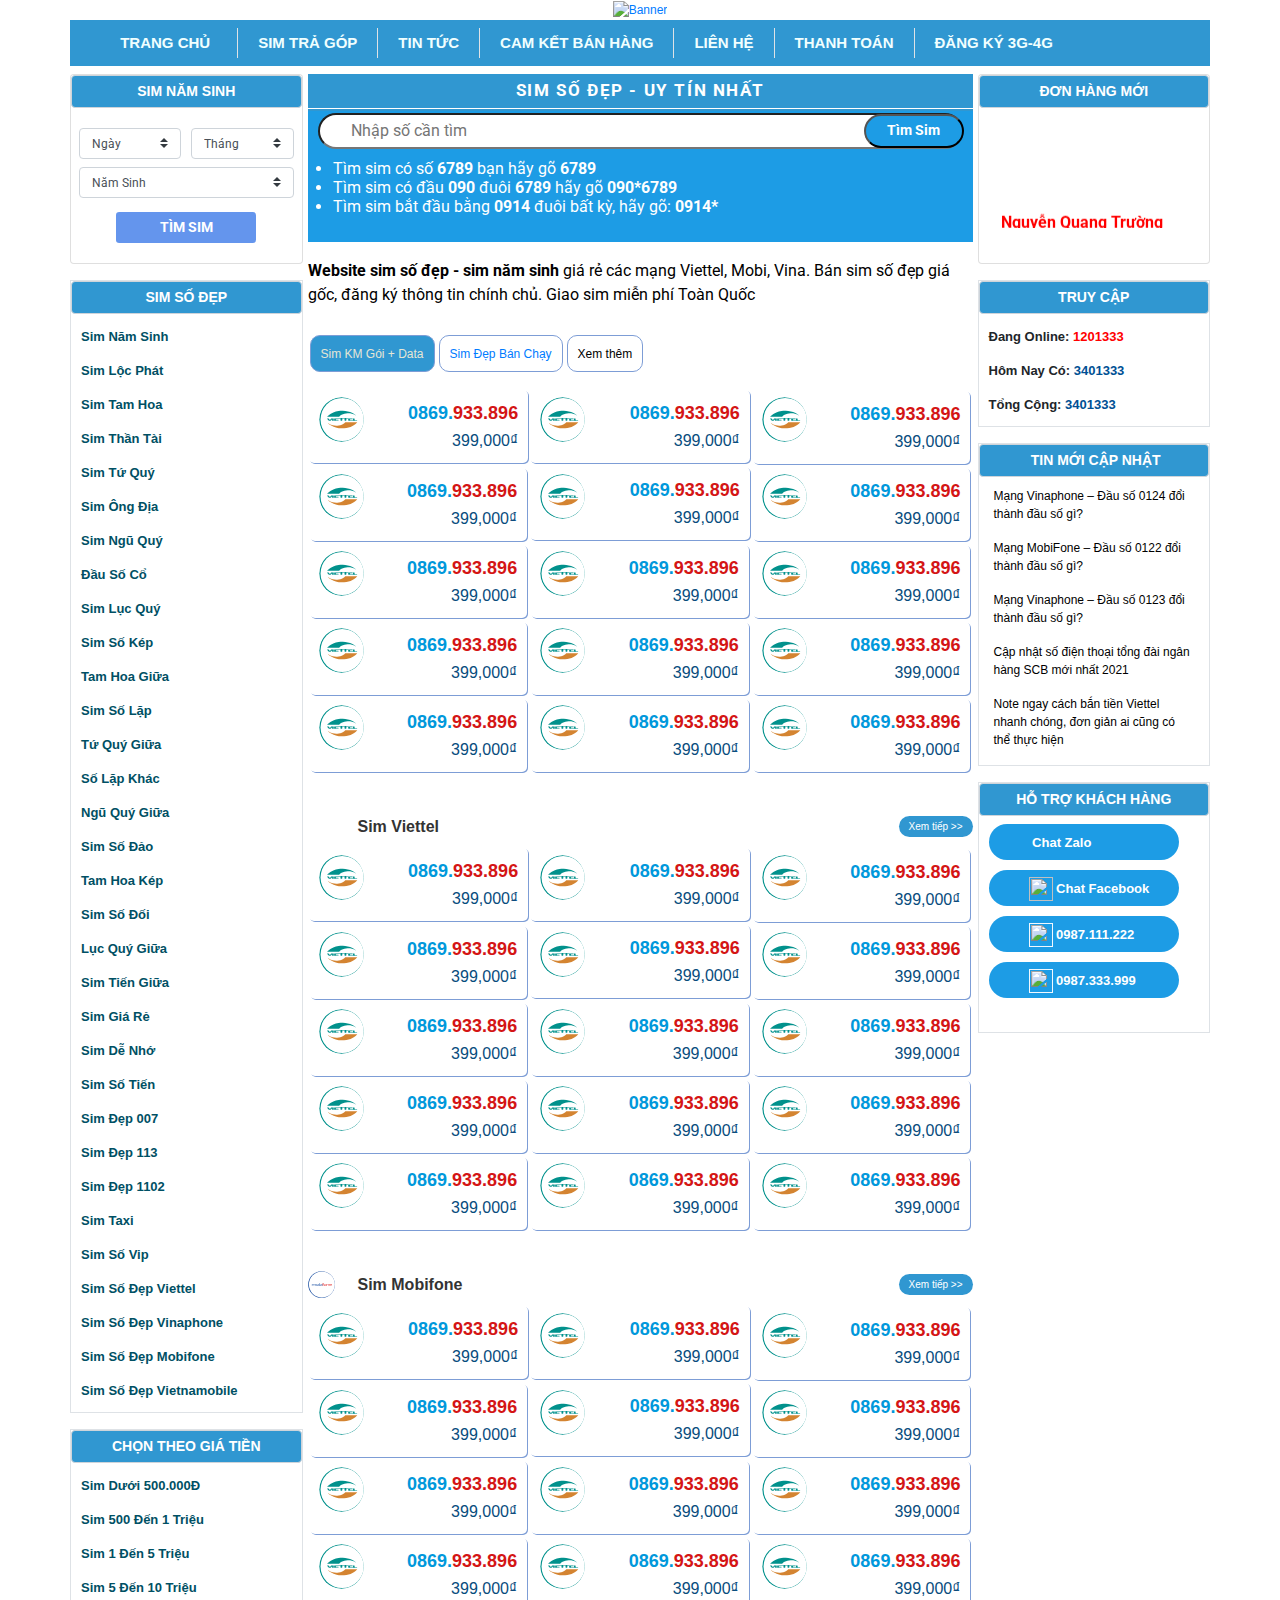
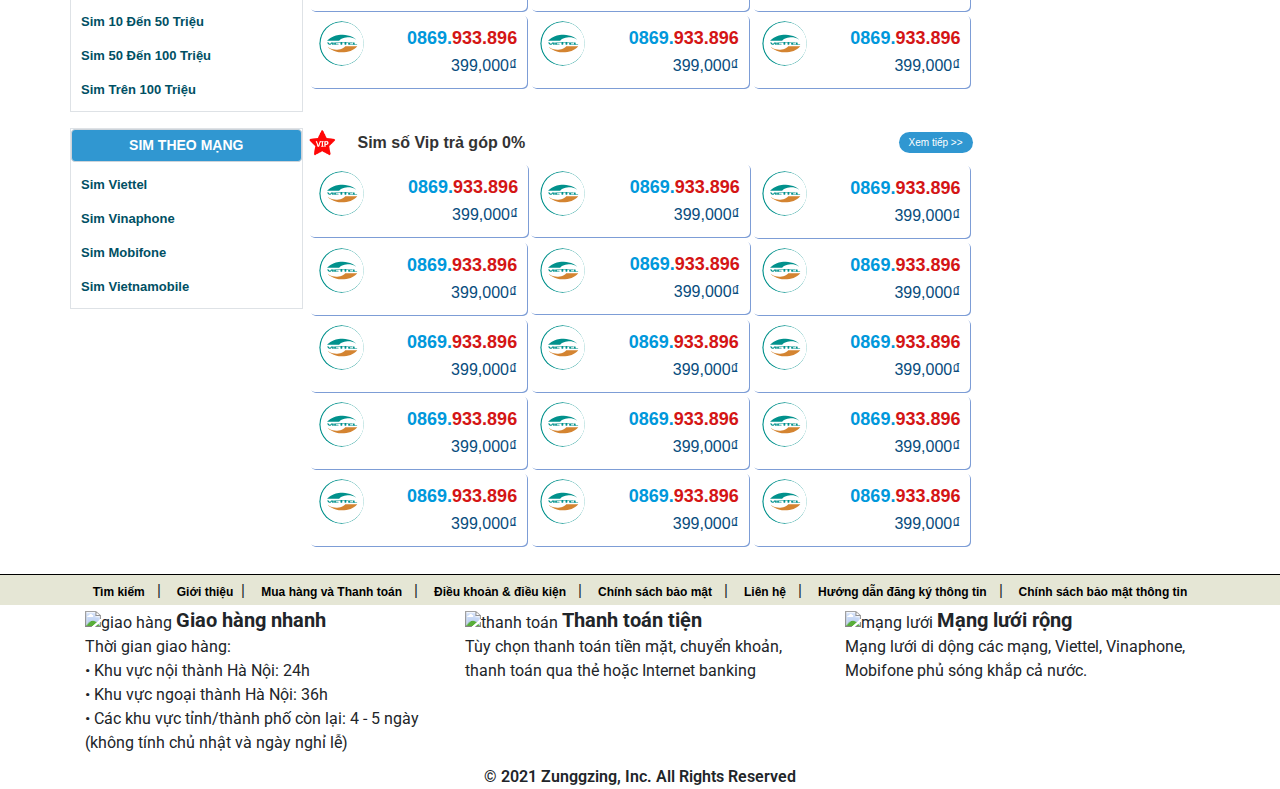
==== commit 31baffa1: "tintuc.html" ====
--- a/index.html
+++ b/index.html
@@ -49,7 +49,7 @@
             <a class="nav-link" href="simtragop.html">Sim Trả Góp</a>
           </li>
           <li class="nav-item border-right">
-            <a class="nav-link" href="#">Tin Tức</a>
+            <a class="nav-link" href="tintuc.html">Tin Tức</a>
           </li>
           <li class="nav-item border-right">
             <a class="nav-link" href="#">Cam Kết Bán Hàng</a>
--- a/assets/css/index.css
+++ b/assets/css/index.css
@@ -966,4 +966,83 @@
     background-color:#1d9ce5c7;
     color:white !important
 }
-
+.datsim{
+    background: #057aac;
+}
+.cb1{
+    color: #057aac;
+}
+.fs-14{
+    font-size: 14px;
+}
+.fs-16{
+    font-size: 16px;
+}.fs-17{
+    font-size: 17px;
+}.fs-18{
+    font-size: 18px;
+}
+span.xt > a{
+    text-decoration: none;
+}
+span.xt > a:hover{
+    color: red;
+}
+span.xt > a:hover{
+    color: rgb(238, 139, 11)
+}
+
+span.cm .cb > a{
+    text-decoration: none;
+}
+span.cm .cb > a:hover{
+    color: red;
+}
+span.cm .cb > a:hover{
+    color: rgb(238, 139, 11);
+}
+li.duoi a{
+    text-decoration: none;
+    color: #0d73adda;
+}
+li.duoi:hover a{
+    text-decoration: none;
+    color: rgb(238, 139, 11);
+    font-weight: 500;
+    font-style: italic;
+}
+ul >li.duoi{
+    padding-left: 10px;
+}
+.align-self-center{-ms-flex-item-align:center!important;align-self:center!important}
+.ctk{
+    color: #28a745;
+}
+.tksim  a.tkso{
+    text-decoration: none;
+}
+.tksim  a.tkso:hover{
+    color: #199135;
+}
+.bgtt{
+    background: #3097d1;
+    color: white;
+}
+.bdnews{
+    border: 1px solid #3097d1;
+
+}
+.fs-13{
+    font-size: 13px;
+}
+.fs-12{
+    font-size: 12px;
+}
+div.title h2 a{
+    text-decoration: none;
+    color: black;
+    font-size: 15px;
+}
+div.title h2:hover a{
+color: #0098db;
+}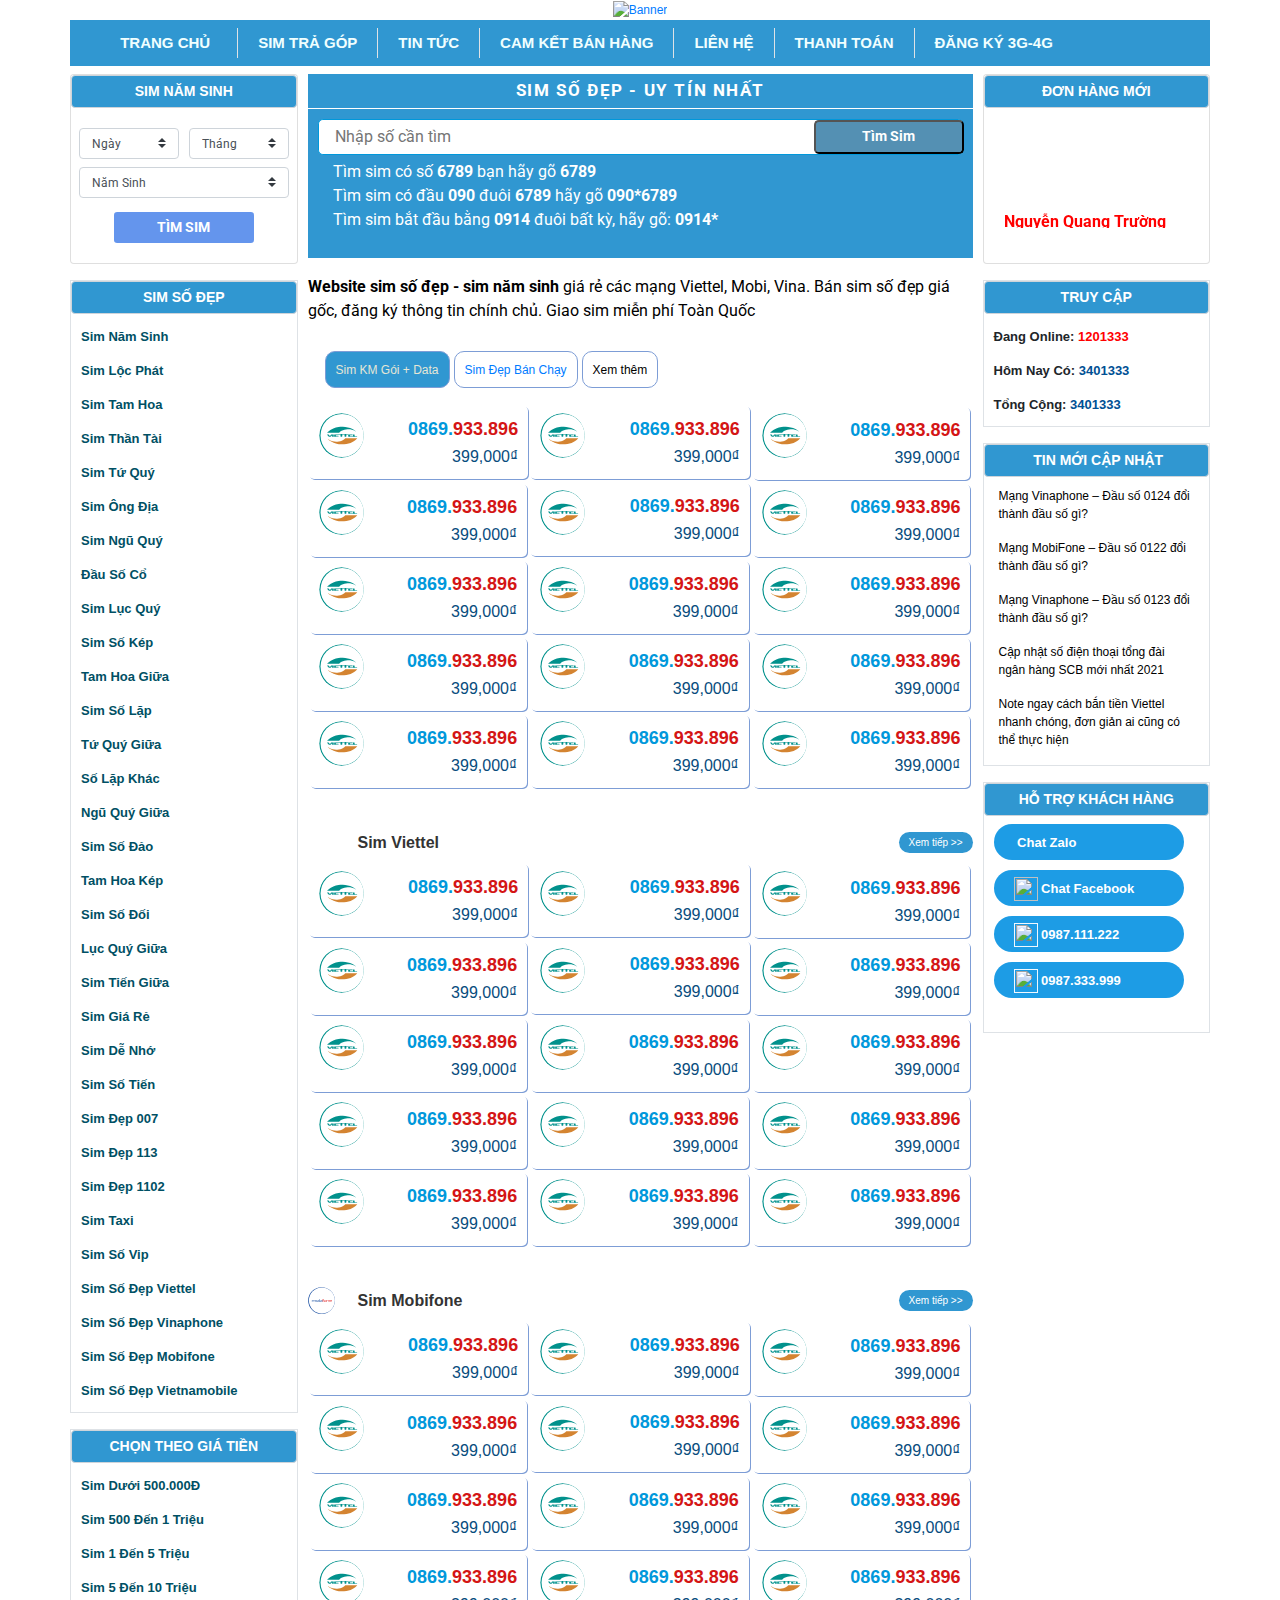
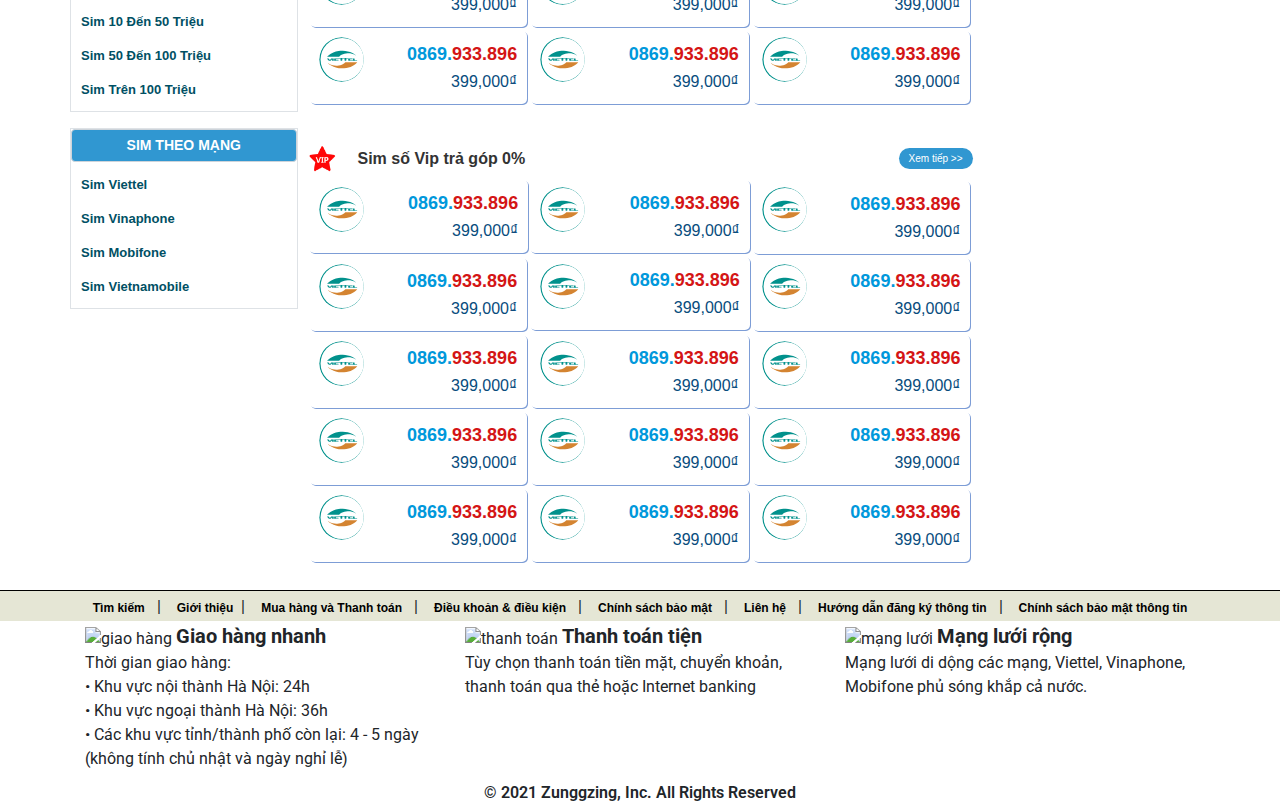
==== commit bdef42a2: "ok home" ====
--- a/index.html
+++ b/index.html
@@ -30,16 +30,16 @@
 </head>
 
 <body>
-  <div class="container">
-    <div class="row banner">
+  <div class="container nban">
+    <div class="row banner n992">
       <a href="#">
         <img src="./assets/imgs/Origin/banner.gif" alt="Banner" class="img-fluid">
       </a>
     </div>
   </div>
   <!-- > 780px -->
-  <div class="container pc" >
-    <nav class="row navbar navbar-expand-lg navbar-expand-md menu">
+  <div class="container none" >
+    <nav class="row navbar navbar-expand-lg navbar-expand-md navbar-expand-lg menu">
       <div class="collapse navbar-collapse" id="navbarSupportedContent1">
         <ul class="navbar-nav mr-auto ">
           <li class="nav-item border-right active ft" style="padding-right: 7px">
@@ -52,42 +52,35 @@
             <a class="nav-link" href="tintuc.html">Tin Tức</a>
           </li>
           <li class="nav-item border-right">
-            <a class="nav-link" href="#">Cam Kết Bán Hàng</a>
+            <a class="nav-link" href="camketbanhang.html">Cam Kết Bán Hàng</a>
           </li>
           <li class="nav-item border-right">
-            <a class="nav-link" href="#">Liên Hệ</a>
+            <a class="nav-link" href="lienhe.html">Liên Hệ</a>
           </li>
           <li class="nav-item border-right">
-            <a class="nav-link" href="#">Thanh Toán</a>
+            <a class="nav-link" href="thanhtoan.html">Thanh Toán</a>
           </li>
           <li class="nav-item">
-            <a class="nav-link" href="#">Đăng ký 3G-4G</a>
+            <a class="nav-link" href="dangky.html">Đăng ký 3G-4G</a>
           </li>
         </ul>
       </div>
     </nav>
   </div>
+  <div class="container n992 codinh1 nav-mb" style="color: black;">
+    <div class="nav">
+      <ul class="mr-auto mobile">
+        <li class="mb-i"><a href="index.html" class="ctt"><strong>Trang chủ</strong></a></li>
+        <li class="mb-i"><a href="index.html" class="cr"><img src="/assets/imgs/Gif/hot.gif"><strong>Tìm Sim Năm Sinh</strong></a></li>
+        <li class="mb-i"><a href="#simsodep" class="ctt"><strong>Tìm SIM SỐ ĐẸP</strong></a></li>
+      </ul>
+    </div>
+    
+  </div>
   <!-- < 780px -->
-  <div class="container npc " >
-    <nav class="row navbar navbar-expand-md navbar-expand-sm navbar-expand-xs navbar-expand menunpc mobile" >
-      <div class="collapse navbar-collapse" id="navbarSupportedContent">
-        <ul class="navbar-nav mr-auto ">
-          <li class="nav-item border-right border-left active ft" style="padding-right: 7px">
-            <a class="nav-link" href="/">Trang Chủ <span class="sr-only">(current)</span></a>
-          </li>
-          <li class="nav-item border-right">
-            <a class="nav-link" href="#" style="color: red;">Tìm sim năm sinh</a>
-          </li>
-          <li class="nav-item border-right">
-            <a class="nav-link" href="#">Tìm sim số đẹp</a>
-          </li>
-        </ul>
-      </div>
-    </nav>
-  </div>
-  <div class="container mt-2">
+  <div class="container mt-2 abc" id="">
     <div class="row mt-150">
-      <div class="col-12 col-sm col-md">
+      <div class="col-12 col-sm-12 col-md-12 col-lg zz">
         <div class="box1 row">
           <div class="card cart-custom-1 w-100">
 
@@ -276,19 +269,20 @@
         </div>
       </div>
 
-      <div class="col-12 col-sm-7 col-md-7 content" style="padding: 0px; border-radius: 1.3rem; margin-left: 5px; margin-right: 5px;">
-        <!-- BOX 5 -->
-        <div class="box5">
-          <div class="bl-1">
-            <h1>Sim số đẹp - uy tín nhất</h1>
+      <div class="col-12 col-sm-12 col-md-12 col-lg-7 content long z" id="main" style="padding: 0px; ">
+        <!--  -->
+        <div class="ll codinh">
+          <div class="box5 box5a">
+          <div class="bl-1 none">
+            <h1 >Sim số đẹp - uy tín nhất</h1>
           </div>
-          <div id="bl-4">
+          <div id="bl-4 codinh">
             <div style="margin:auto; padding: 10px;" id="scrol">
               <input type="tel" placeholder="&nbsp;&nbsp;&nbsp;&nbsp;Nhập số cần tìm"
-                style="color:black; text-indent: 15px; margin-top: 2px;" id="txtse" value="" required="">
-              <button value="Tìm SIM" name="submit" type="submit" class="btntim" style="margin-top: 2px;"> Tìm
+                style="color:black;" id="txtse" value="" required="">
+              <button value="Tìm SIM" name="submit" type="submit" class="btntim" style="margin-top: 10px;"> Tìm
                 Sim</button>
-              <ul class="huongdan" style="padding-left: 15px; display: block; color: white;">
+              <ul class="huongdan nul nban" style="padding-left: 15px; display: block; color: white; margin-top: 5px;">
                 <li>Tìm sim có số <strong>6789</strong> bạn hãy gõ <strong>6789</strong>
                 </li>
                 <li>Tìm sim có đầu <strong>090 </strong>đuôi <strong>6789</strong> hãy gõ <strong>090*6789</strong>
@@ -299,8 +293,35 @@
             </div>
           </div>
         </div>
+        </div>
+        
+        <div class="gr n992">
+          <h2 class="tt992 fs-17" style="background: #0098db;">
+              <span class="text">Sim Số Đẹp</span>
+          </h2>
+          <div class="box-sim" >
+            <ul class="sim-nhamang">
+              <li><a href="sim-so-dep-viettel.html" class="icon cb icon-vt">Viettel</a></li>
+              <li><a href="sim-so-dep-mobifone.html" class="icon cb icon-mb">Mobifone</a></li>
+              <li><a href="sim-so-dep-vinaphone.html" class="icon cb icon-vn">&nbsp;&nbsp;VinaPhone</a></li>
+              <li><a href="sim-so-dep-vietnamobile.html" class="icon cb icon-vnmb">&nbsp;&nbsp;VietNamobile</a></li>
+            </ul>
+          </div>
+        </div>
+
+        <div class="lt-sim l-n">
+              <ul>
+                <li class="sv"><a href="#"> Sim Viettel </a></li>
+                <li class="sv"><a href="#"> Sim Năm Sinh </a></li>
+                <li class="sv"><a href="#"> Sim Tam Hoa </a></li>
+                <li class="sv"><a href="#"> Sim Tứ Quý </a></li>
+                <li class="sv"><a href="#"> Sim Ngũ Quý </a></li>
+                <li class="sv"><a href="#"> Sim Lục Quý </a></li>
+                <li class="sv"><a href="#"> Sim Lộc Phát </a></li>
+              </ul>
+        </div>
         <!-- BOX 5 -->
-        <div class="box6">
+        <div class="box6 none">
           <div id="bl-2 ">
             <div class="bl-3">
               <div class="nt" style="margin-top: 17px;">
@@ -314,8 +335,11 @@
             </div>
           </div>
         </div>
-        <div class="box6 " style="position: relative;">
-          <div class="row">
+
+
+
+
+        <div class="box6 ">
             <div class="col-12 col-md-12">
               <div class="km">
                 <span class="khuyenmai active" ><a href="#" style="color: #e5e6d5;">Sim KM Gói + Data</a></span>
@@ -323,8 +347,10 @@
                 <span class="add1"><a href="#">Xem thêm</a></span>
 
               </div>
-            </div>
-        </div>
+		        </div>
+		    </div>
+      
+        
 
         <!-- BOX 7 -->
         <div class="box7">
@@ -652,6 +678,8 @@
 
           </div>
         </div>
+
+      
         <!-- BOX 8 -->
         <div class="box7">
           <div class="container row" style="margin: 0; padding: 0;">
@@ -984,6 +1012,8 @@
 
           </div>
         </div>
+
+        
         <div class="box7">
           <div class="container row" style="margin: 0; padding: 0;">
             <ul class="simdep-ul mobi sim-khuyen-mai block mt-2">
@@ -1315,6 +1345,8 @@
 
           </div>
         </div>
+
+        
         <div class="box7">
           <div class="container row" style="margin: 0; padding: 0;">
             <ul class="simdep-ul vip sim-khuyen-mai block mt-2 ">
@@ -1646,10 +1678,14 @@
 
           </div>
         </div>
-        </div>
+
+        
+
+               
+        <!--  -->
       </div>
       
-      <div class="col-12 col-sm col-md">
+      <div class="col-12 col-sm-12 col-md-12 col-lg zzz">
         <div class="box1 row">
           <div class="card cart-custom-1 w-100">
             <h2 id="head3s" class="form-control">Đơn hàng mới</h2>
@@ -1774,7 +1810,7 @@
             </ul>
           </div>
         </div>
-        <div class="box3 row border mt-3 pb-4 none">
+        <div class="box3 row border mt-3 pb-4 htkh">
 
           <h2 class="form-control none" id="head8s">Hỗ trợ khách hàng</h2>
 
@@ -1792,7 +1828,7 @@
       </div>
     </div>
   </div>
-  <div id="footer-nav">
+  <div id="footer-nav" class="ftt">
         <a href="#" rel="nofollow">Tìm kiếm</a> &nbsp;&nbsp;| &nbsp;&nbsp;
         <a href="#" rel="nofollow">Giới thiệu</a>&nbsp;&nbsp;| &nbsp;&nbsp;
         <a href="#" rel="nofollow">Mua hàng và Thanh toán</a> &nbsp;&nbsp;| &nbsp;&nbsp;
@@ -1805,14 +1841,14 @@
 
 
 
-  <div class="outer-container">
+  <div class="outer-container ftt1">
 
     <div class="container">
       <div class="row footership" id="footer1">
 
         <div class="col-md-4">
           <img alt="giao hàng" class="img-responsive img-fluid"
-            src="https://simdeponline.vn/images/c56c3c29395e2261a2a121d20e1e60b6.gif">
+            src="./assets/imgs/Card/c56c3c29395e2261a2a121d20e1e60b6.gif">
           <span style="font-size:20px;">
             <strong>Giao hàng nhanh</strong>
           </span>
@@ -1822,7 +1858,7 @@
         <div class="col-md-4">
           <div>
             <img alt="thanh toán" class="img-responsive img-fluid"
-              src="https://simdeponline.vn/images/5425e0c7253e185a47923d013a2ed6af.gif">
+              src="./assets/imgs/Card/5425e0c7253e185a47923d013a2ed6af.gif">
             <span style="font-size:20px;">
               <strong>Thanh toán tiện</strong>
             </span><br>Tùy chọn thanh toán tiền mặt, chuyển khoản, thanh toán qua thẻ hoặc Internet banking
@@ -1830,7 +1866,7 @@
         </div>
         <div class="col-md-4">
           <img alt="mạng lưới" class="img-responsive img-fluid"
-            src="https://simdeponline.vn/images/f6e1b8f7bf074c26458905976cafbeb4.gif">
+            src="./assets/imgs/Card/f6e1b8f7bf074c26458905976cafbeb4.gif">
           <span style="font-size:20px;">
             <strong>Mạng lưới rộng</strong>
           </span><br>Mạng lưới di dộng các mạng, Viettel, Vinaphone, Mobifone phủ sóng khắp cả nước.
--- a/assets/css/index.css
+++ b/assets/css/index.css
@@ -144,10 +144,22 @@
 .b4-list > li > a:hover{
     color: #3097d1
 }
+
+@media only screen and (min-width: 780px){
+    #main{
+        margin: 0px 10px 0px 10px;
+    }
+
+}
+
 @media only screen and (max-width: 780px){
-    .pc{
-        display: none;
-    }
+    .ctmd .box4g > .bitem{
+        width: 49% !important;
+    }
+    .ds-ct{
+        max-height: 270px;
+    }
+
     .npc ul > li > a{
         color: #005064;
     }
@@ -247,8 +259,8 @@
     padding: 0;
     width: 100%;
     height: 36px;
-    /* border: 1px #0098db solid; */
-    border-radius: 1.3rem;
+    border: 1px solid #0098db ; 
+    border-radius: 0.3rem;
     outline: blue;
 }
 #bl-2 > div {
@@ -264,14 +276,18 @@
     right: 9px;
     top: 1px;
     height: 34px;
-    /* border: 1px solid #fff; */
-    background: #1d9ce5;
-    width: 100px;
+    border: 2px #3097d1 double rgb(15, 13, 4); 
+    background: #5490b3;
+    width: 150px;
     font-weight: 700;
     font-size: 14px;
     color: #fff;
-    border-radius: 1.3rem;
+    border-radius: 0.3rem;
     cursor: pointer;
+}
+.btntim:hover{
+    opacity: 1 !important;
+    background-color: rgb(53, 143, 216) !important;
 }
 .bl-2{
     margin: 0;
@@ -422,7 +438,7 @@
     max-width: 190px;
     line-height: 35px;
     background: #1d9ce5;
-    padding-left: 20px;
+    /* padding-left: 20px; */
 }
 .b5-list > li > a{
     text-decoration: none;
@@ -470,21 +486,12 @@
 
 }
 @media only screen and (min-width: 1025px){
-    .npc{
-        display: none;
-    }
+
     .b5-list{
         padding-left: 0%;
     }
-    .csbm{
-        display: none;
-    }
-
-}
-@media only screen and (max-width: 991px){
-    .box3{
-        color: red;
-    }
+
+
 }
 
 
@@ -670,7 +677,7 @@
     .sim-dep-li font {
         font-size: 14px !important;
     }
-    .sim-display .qua-127, .sim-display .qua-703,.sim-display .qua-814, .sim-display .qua-128,.sim-display .qua-773,.sim-display .qua-835,.sim-display .qua-844{
+    .sim-display .qua-127{
         right: -15px;
         top: -6px;
     }
@@ -678,16 +685,328 @@
         position: relative;
         z-index: 1111;
     }
-}
-/* Iphone x */
-@media screen and (max-width: 376px) {
-    .n375{
+
+}
+
+.ctt{
+    color: #0098db;
+}
+@media screen and (min-width: 992px){
+    .n992{
         display: none;
     }
-    .km-banchay span{
-        margin-right: 5px;
-        font-size: 13px;
-    }
+    .l-n > ul{
+        display: none;
+    }
+    .btntim{
+        margin-top: 45px !important;
+        outline: none !important;
+    }
+
+}
+/* =========================================================== */
+@media screen and (max-width: 991px) {
+    body{
+        font-size: 15px;
+    }
+    .htkh{
+        display: none !important;
+    }
+    .nav-mb{
+        height: 50px;
+        margin-top: 33px;
+    }
+    .box5a{
+        border-radius: 0.1rem;
+    }
+    ul.nul{
+        display: none !important;
+    }
+    .nban{
+        display: none;
+    }
+
+    .ll{
+        position: relative;
+    }
+    .codinh{
+        position: fixed;
+        top: 0px;
+        left: 0;
+        right: 0;
+        width: 100%;
+        z-index: 111111111;
+    }
+    /* .codinh1{
+        position: fixed;
+        top: 0px;
+        left: 0;
+        right: 0;
+        width: 94%;
+        z-index: 11111111111;
+        background: #adb5b8;
+    } */
+
+    .lt-sim li{
+        float: left;
+        border-radius: 0.3rem;
+        display: flex;
+        justify-content: center;
+        align-items: center;
+        margin-left: 10px;
+        border: 1px solid #005094
+        ;
+        box-shadow: #005064;
+        font-size: 15px;
+    }
+    .lt-sim a{
+        padding: 4px;
+        color: black;
+        font-size: 12px;
+        font-weight: bold;
+        line-height: 10px;
+        float: left;
+        margin
+    }
+    .box-sim {
+        padding: 0px 10px;
+        /* display: grid; */
+        float: left;
+        width: 100%;
+        border: none;
+        margin-bottom: 8px;
+    }
+    .box-sim .sim-nhamang .icon {
+        padding: 13px 0 12px 44px;
+        margin-bottom: 5px;
+        font-size: 15px;
+        margin-top: 2px; 
+        background-size: contain;
+    }
+    .box-sim .sim-nhamang .icon{
+        font-size: 12px;
+    }
+    .sv + .sv {
+        margin-left: 21px;
+    }
+    ul > li.sv{
+        padding: 1x;
+        border: 1px dotted #005094;
+        color:#3097d1 !important
+    }
+    .sim-nhamang .icon-vt {
+        background: url('../imgs/Gif/mang-vtm.png') 0 no-repeat;
+        width: 33%;
+        background-size: contain;
+        margin-bottom: 10px;
+    }
+    
+    .sim-nhamang .icon-vn {
+        background: url('../imgs/Gif/mang-mbm.png') 0 no-repeat;
+        width: 33%;
+        background-size: contain;
+        margin-bottom: 10px;
+    }
+    
+    .sim-nhamang .icon-mb {
+        background: url('../imgs/Gif/mang-vnpm.png') 0 no-repeat;
+        width: 33%;
+        background-size: contain;
+        margin-bottom: 10px;
+    }
+    .sim-nhamang .icon-vnmb{
+        background: url('../imgs/Gif/mang-vnmb.png') 0 no-repeat;
+        width: 33%;
+        background-size: contain;
+        margin-bottom: 10px;
+    }
+    .gr .tt992{
+        color: white;
+        padding: 5px;
+        text-transform: uppercase;
+        font-weight: bolder;
+    }
+    .gr li{
+        display: grid;
+        width: 48%;
+        float: left;
+    }
+    .gr{
+        border-radius: 1px;
+        margin-top: 50px;
+        text-align: center;
+    }
+    .box3{
+        color: red;
+    }
+    .nav ul.mobile{
+        width: 100%;
+        min-height: 50px;
+        margin-top: 20px;
+    
+    }
+    .nav .mobile > .mb-i{
+        text-align: center;
+        display: inline-block;
+        width: 32%;
+        font-size: 14px;
+        text-transform: uppercase;
+        padding: 10px;
+        font-weight: bold;
+    }
+    .nav .mobile > .mb-i > a{
+        text-decoration: none;
+    }
+    .nav .mobile > .mb-i:hover > a{
+        color: #ee0d2b;
+    }
+    .none{
+        display: none;
+    }
+    .abc{
+        position: relative;
+    }
+    .z{
+        z-index: 111111;
+        position: absolute;
+        top: -1460px;
+        left: 0;
+        right: 0;
+    }
+    .zz{
+        border-top: 1 px solid black;
+        z-index: 9999;
+        position: absolute;
+        top: 2750px;
+        left: 0;
+        right: 0;
+    }
+    #txtse{
+        text-indent: 10px;
+    }
+    .b2-list li{
+        width: 48%;
+        margin: 1%;
+        float: left;
+        border: 1px solid black;
+        text-align: center;
+    }
+    .b2-list li{
+        width: 48%;
+        margin: 1%;
+        float: left;
+        border: 1px solid #3097d1;
+        text-align: center;
+        border-radius: 0.3rem;
+        background-color: #fff;
+    }
+    .b2-list li:hover{
+        background-color: #1d9ce5;
+    }
+    .b2-list li:hover a{
+        color: white !important;
+    }
+    .b2-list li a{
+        color: #005064!important;
+        font-weight: 700;
+        line-height: 32px;
+    }
+
+    .b3-list{
+        margin-top: 10px;
+    }
+    .b3-list li{
+        width: 48%;
+        margin: 1%;
+        float: left;
+        border: 1px solid #3097d1;
+        text-align: center;
+        border-radius: 0.3rem;
+        background-color: #fff;
+    }
+    .b3-list li:hover{
+        background-color: #1d9ce5;
+    }
+    .b3-list li:hover a{
+        color: white !important;
+    }
+    .b3-list li a{
+        color: #005064!important;
+        font-weight: 700;
+        line-height: 32px;
+    }
+    
+    .b4-list{
+        margin-top: 10px;
+        margin-bottom: 10px;
+    }
+    .b4-list li{
+        width: 48%;
+        margin: 1%;
+        float: left;
+        border: 1px solid #3097d1;
+        text-align: center;
+        border-radius: 0.3rem;
+        background-color: #fff;
+    }
+    .b4-list li:hover{
+        background-color: #1d9ce5;
+    }
+    .b4-list li:hover a{
+        color: white !important;
+    }
+    .b4-list li a{
+        color: #005064!important;
+        font-weight: 700;
+        line-height: 32px;
+    }
+    
+}
+/* Iphone 6 */
+@media screen and (max-width: 414px){
+    #footer-nav{
+        margin-top: 179px !important;
+    }
+    .gr{
+        margin-top: 230px;
+    }
+    .codinh{
+        width: 100%;
+    }
+    .zzz{
+        border-top: 1 px solid black;
+        z-index: 999;
+        position: absolute;
+        top: -180px;
+        left: 0;
+        right: 0;
+    }
+
+} 
+/* =========================================================== */
+@media screen and (max-width: 375px){
+    div.ftt{
+        position: relative;
+        top: -425px;
+    }
+    div.ftt1{
+        position: relative;
+        top: -405px;
+    }
+   .zzz{
+       position: relative;
+       top: -250px;
+   }
+   .#footer-nav{
+    margin-top: -248px !important;
+    }
+
+}
+
+
+/* =========================================================== */
+
+@media screen and (max-width: 1023px) {
     .km1{
         top: 20px; right: 10px; 
     }
@@ -695,69 +1014,16 @@
         margin: 2px;
         display: inline-block;
     }
-    .none{
-        display: none !important;
-    }
-    .mobile{
-        position: fixed;
-        top: 0px;
-        right: 0;
-        left: 0;
-        z-index: 99999;
-        background-color: #3097d1 ;
-    }
-    .mt-150{
-        margin-top:65px;
-    }
-    .mobile a.nav-link{
-        color: #ffffff;
-    }
-    .bl-2{
-        position: fixed;
-        top: 0px;
-        right: 0;
-        left: 0;
-        z-index: 99999;
-        background-color:#3097d1 !important;
-    }
-    .huongdan{
-        display: none !important;
-    }
-    /* #scrol{
-        position: fixed;
-    top: 142px;
-    left: -29px;
-    right: 0;
-    width: 383px;
-    color: wheat;
-    background: #3097d1;
-    } */
-    .btntim{
-        margin-top: 12px !important;
-        top: -9px !important;
-    }
-    .b375{
-        margin-right: 5px;
-    }
-    .content{
-        background-color: white;
-        margin-left: 2px;
-        padding: 0;
-        border-radius: 1.3rem;
-    }
-
-}
-@media screen and (max-width: 414px) {
-    .none{
-        display: none !important;
-    }
-}
-@media screen and (max-width: 414px) {
-    .none{
-        display: none !important;
-    }
-}
-@media screen and (max-width: 768px) {
+}
+@media screen and (min-width: 1200px) {
+    .km1-s{
+        top: -2px; right: 10px; 
+    }
+    .km span{
+        margin: 2px;
+    }
+}
+@media screen and (min-width: 1024px) {
     .km1{
         top: 20px; right: 10px; 
     }
@@ -765,34 +1031,9 @@
         margin: 2px;
         display: inline-block;
     }
-    .none{
-        display: none !important;
-    }
-}
-@media screen and (max-width: 1023px) {
-    .km1{
-        top: 20px; right: 10px; 
-    }
-    .km span{
-        margin: 2px;
-        display: inline-block;
-    }
-}
-@media screen and (min-width: 1200px) {
-    .km1-s{
-        top: -2px; right: 10px; 
-    }
-    .km span{
-        margin: 2px;
-    }
-}
-@media screen and (min-width: 1024px) {
-    .km1{
-        top: 20px; right: 10px; 
-    }
-    .km span{
-        margin: 2px;
-        display: inline-block;
+    #main{
+        /* margin-right: 10px; */
+        /* margin-left: 10px; */
     }
 }
 @media screen and (max-width: 321px) {
@@ -1045,4 +1286,80 @@
 }
 div.title h2:hover a{
 color: #0098db;
+}
+h3.ckbh{
+    text-align: left;
+
+}
+.ck2 span a{
+    text-decoration: none;
+}
+.ck2 span:hover a{
+    color: red;
+}
+.ds-ct {
+    border: 1px solid;
+    padding: 10px;
+    max-height: 500px;
+    overflow: scroll;
+    margin: 20px 0;
+}
+.ttdk h1{
+    font-size: 28px;
+    font-weight: 600;
+    text-align: center;
+    margin-top: 2px;
+    color: #1d9ce5;
+}
+.cmtd{
+    padding-bottom: 10px;
+}
+.ctmd .box4g{
+    margin: auto;
+    text-align: center;
+    
+}
+.ctmd .box4g > .bitem{
+    width: 32%;
+    display: inline-block;
+    min-height: 260px;
+    border-radius: 1.0rem;
+
+}
+div.bitem{
+    box-shadow: 25px 28px 100px 15px rgba(28, 53, 197, 0.52) inset;
+}
+div.bidata ul > li h2{
+    background: rgb(9, 79, 160);
+    border-top-right-radius: 1.0rem;
+    border-top-left-radius: 1.0rem;
+    color: #ffffff;
+    padding: 5px 0;
+}
+div.bidata ul > li{
+    line-height: 30px;
+}
+button.btndk{
+    background: rgb(14, 84, 165);
+    margin-bottom: 10px;
+    padding: 10px;
+    display: inline-block;
+    text-decoration: none;
+    border-radius: 0.8rem;
+    color: white;
+    cursor: pointer;
+    outline: none;
+    border: none;
+    transition: opacity .2 ease;
+}
+.btnbg{
+    background-color: #33a7f4;
+    box-shadow: 2px 2px #60a5e2;
+
+}
+.btndk:hover{
+    color: rgb(211, 181, 50);
+}
+.mg-10{
+    margin-top: 10px;
 }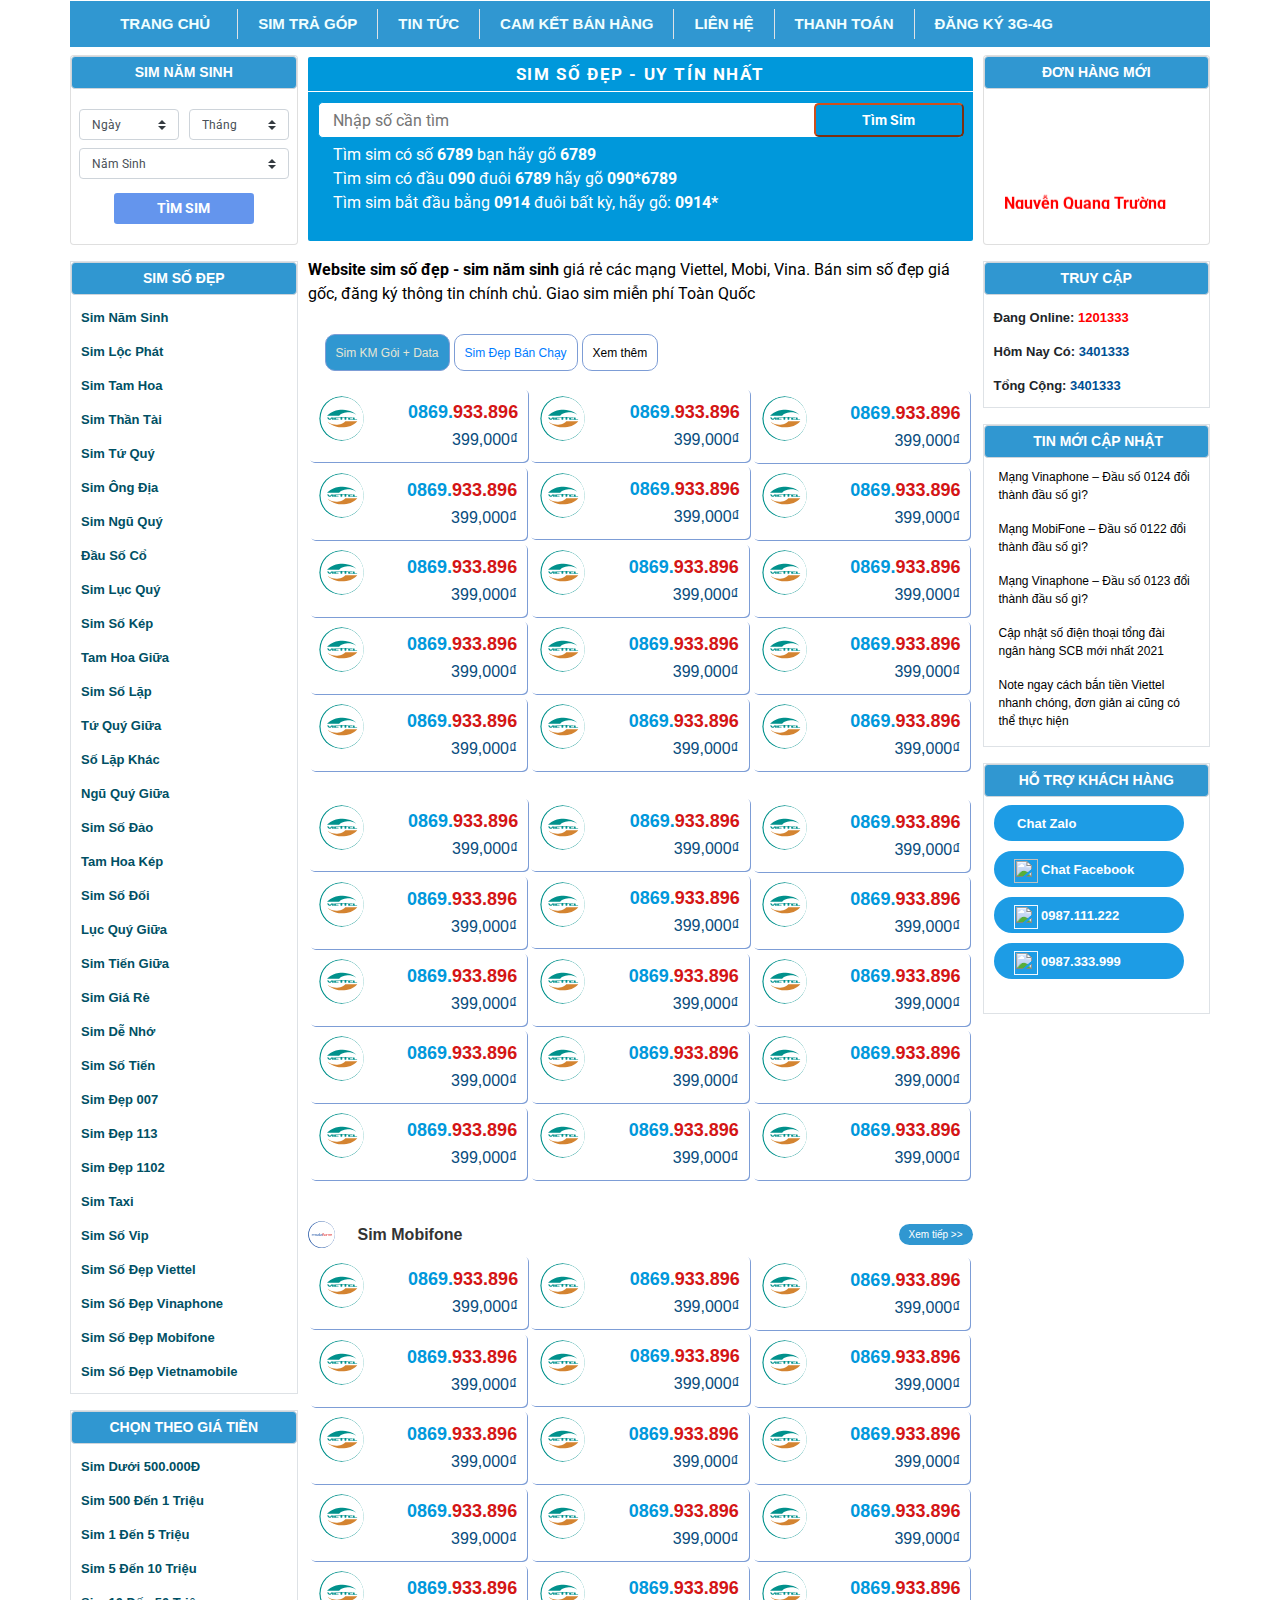
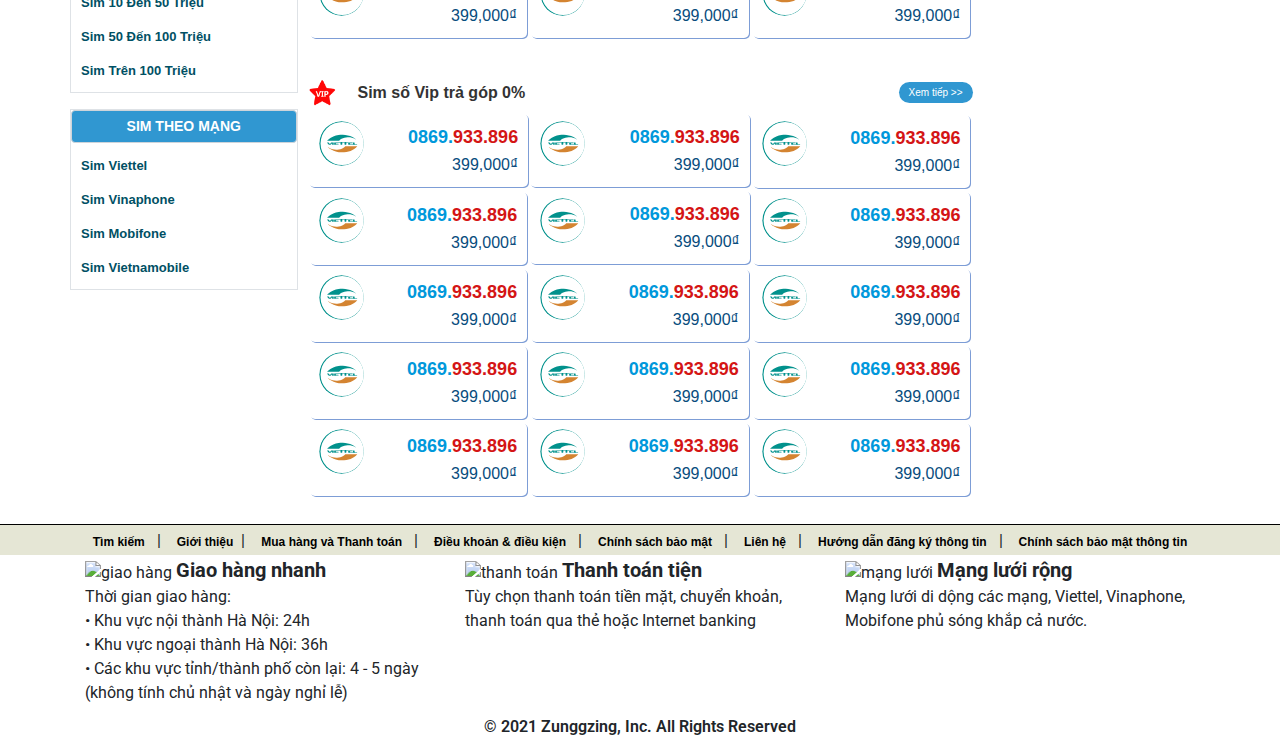
==== commit d26ac79f: "123" ====
--- a/index.html
+++ b/index.html
@@ -26,17 +26,11 @@
   <script src="https://maxcdn.bootstrapcdn.com/bootstrap/4.0.0/js/bootstrap.min.js"
     integrity="sha384-JZR6Spejh4U02d8jOt6vLEHfe/JQGiRRSQQxSfFWpi1MquVdAyjUar5+76PVCmYl"
     crossorigin="anonymous"></script>
-  <title>Sim Đẹp Online</title>
+  <title>Sim Việt Nam | Mua và Bán Trên Ứng Dụng Di Động Hoặc Website</title>
 </head>
 
 <body>
-  <div class="container nban">
-    <div class="row banner n992">
-      <a href="#">
-        <img src="./assets/imgs/Origin/banner.gif" alt="Banner" class="img-fluid">
-      </a>
-    </div>
-  </div>
+
   <!-- > 780px -->
   <div class="container none" >
     <nav class="row navbar navbar-expand-lg navbar-expand-md navbar-expand-lg menu">
@@ -67,24 +61,25 @@
       </div>
     </nav>
   </div>
-  <div class="container n992 codinh1 nav-mb" style="color: black;">
+  <div class="container n992 nav-mb " style="color: black;">
     <div class="nav">
       <ul class="mr-auto mobile">
         <li class="mb-i"><a href="index.html" class="ctt"><strong>Trang chủ</strong></a></li>
-        <li class="mb-i"><a href="index.html" class="cr"><img src="/assets/imgs/Gif/hot.gif"><strong>Tìm Sim Năm Sinh</strong></a></li>
+        <li class="mb-i"><a href="#tns" class="cr"><img src="/assets/imgs/Gif/hot.gif"><strong>Tìm Sim Năm Sinh</strong></a></li>
         <li class="mb-i"><a href="#simsodep" class="ctt"><strong>Tìm SIM SỐ ĐẸP</strong></a></li>
       </ul>
     </div>
     
   </div>
   <!-- < 780px -->
-  <div class="container mt-2 abc" id="">
+  <div class="container mt-2 abc" id="od_mb">
     <div class="row mt-150">
-      <div class="col-12 col-sm-12 col-md-12 col-lg zz">
+      <!-- SIDE LEFT -->
+      <div class="col-12 col-sm-12 col-md-12 col-lg zz  tt41 tt375 first">
         <div class="box1 row">
           <div class="card cart-custom-1 w-100">
 
-            <h2 class="form-control head3s a">Sim Năm Sinh</h2>
+            <h2 class="form-control head3s a tns">Sim Năm Sinh</h2>
 
             <div class="card-body px-2">
               <form id="widget-left-form" method="post" role="search">
@@ -191,7 +186,7 @@
                 </div>
                 <div class="form-row">
                   <div class="col-md-12 text-center">
-                    <button type="submit" class="btn  btn-sm text-uppercase font-weight-bold px-4 btn-timsim"
+                    <button type="submit" id="tns" class="btn tns btn-sm text-uppercase font-weight-bold px-4 btn-timsim"
                       style="    background-color: cornflowerblue;">Tìm
                       sim</button>
                   </div>
@@ -205,7 +200,7 @@
           <h2 class="form-control" id="head1s">Sim số đẹp</h2>
 
           <ul class="b2-list">
-            <li><a class="b2-item" href="#"> Sim Năm Sinh </a></li>
+            <li><a class="b2-item" href="#tns"> Sim Năm Sinh </a></li>
             <li><a class="b2-item" href="#"> Sim Lộc Phát </a></li>
             <li><a class="b2-item" href=""> Sim Tam Hoa </a></li>
             <li><a class="b2-item" href=""> Sim Thần Tài </a></li>
@@ -268,8 +263,8 @@
 
         </div>
       </div>
-
-      <div class="col-12 col-sm-12 col-md-12 col-lg-7 content long z" id="main" style="padding: 0px; ">
+      <!-- CENTER -->
+      <div class="col-12 col-sm-12 col-md-12 col-lg-7 content long z main second"  style="padding: 0px; margin: 0 10px; border-radius: 0.3rem;">
         <!--  -->
         <div class="ll codinh">
           <div class="box5 box5a">
@@ -278,7 +273,7 @@
           </div>
           <div id="bl-4 codinh">
             <div style="margin:auto; padding: 10px;" id="scrol">
-              <input type="tel" placeholder="&nbsp;&nbsp;&nbsp;&nbsp;Nhập số cần tìm"
+              <input type="tel" placeholder="Nhập số cần tìm"
                 style="color:black;" id="txtse" value="" required="">
               <button value="Tìm SIM" name="submit" type="submit" class="btntim" style="margin-top: 10px;"> Tìm
                 Sim</button>
@@ -295,7 +290,7 @@
         </div>
         </div>
         
-        <div class="gr n992">
+        <div class="gr n992 n768 tt414">
           <h2 class="tt992 fs-17" style="background: #0098db;">
               <span class="text">Sim Số Đẹp</span>
           </h2>
@@ -675,7 +670,6 @@
 
 
             </ul>
-
           </div>
         </div>
 
@@ -684,12 +678,6 @@
         <div class="box7">
           <div class="container row" style="margin: 0; padding: 0;">
             <ul class="simdep-ul sim-khuyen-mai block mt-2">
-              <h4>
-                <a href="#">Sim Viettel</a>
-                <div class="xemthem">
-                  <a href="#">Xem tiếp &gt;&gt;</a>
-                </div>
-              </h4>
               <!-- Prd 1 -->
               <li class="sim-dep-li">
                 <div style=" padding: 1px; ">
@@ -1678,14 +1666,9 @@
 
           </div>
         </div>
-
-        
-
-               
-        <!--  -->
       </div>
-      
-      <div class="col-12 col-sm-12 col-md-12 col-lg zzz">
+      <!-- SIDE RIGHT -->
+      <div class="col-12 col-sm-12 col-md-12 col-lg zzz zzz375 three">
         <div class="box1 row">
           <div class="card cart-custom-1 w-100">
             <h2 id="head3s" class="form-control">Đơn hàng mới</h2>
@@ -1828,7 +1811,7 @@
       </div>
     </div>
   </div>
-  <div id="footer-nav" class="ftt">
+  <div id="footer-nav" class="ftt3">
         <a href="#" rel="nofollow">Tìm kiếm</a> &nbsp;&nbsp;| &nbsp;&nbsp;
         <a href="#" rel="nofollow">Giới thiệu</a>&nbsp;&nbsp;| &nbsp;&nbsp;
         <a href="#" rel="nofollow">Mua hàng và Thanh toán</a> &nbsp;&nbsp;| &nbsp;&nbsp;
--- a/assets/css/index.css
+++ b/assets/css/index.css
@@ -179,7 +179,7 @@
 
 
 .box5{
-    background-color: #3097d1;
+    background-color: #0098db;
     margin: 0;
 }
 .box6{
@@ -256,12 +256,17 @@
 
 #txtse {
     margin: 0;
-    padding: 0;
+    padding-left: 14px;
     width: 100%;
     height: 36px;
     border: 1px solid #0098db ; 
     border-radius: 0.3rem;
-    outline: blue;
+    outline: rgb(5, 5, 126);
+
+}
+#txtse:focus{
+    border-color: 1px solid rgb(212, 199, 199);
+    background-color: rgb(245, 229, 229);
 }
 #bl-2 > div {
     padding-top: 0!important;
@@ -276,14 +281,16 @@
     right: 9px;
     top: 1px;
     height: 34px;
-    border: 2px #3097d1 double rgb(15, 13, 4); 
-    background: #5490b3;
+    border: 3px #3097d1 double rgb(122, 4, 39); 
+    background: #0098db;
     width: 150px;
     font-weight: 700;
     font-size: 14px;
     color: #fff;
     border-radius: 0.3rem;
     cursor: pointer;
+    outline: none;
+    border-color: #cf4f1c
 }
 .btntim:hover{
     opacity: 1 !important;
@@ -645,6 +652,19 @@
     background: #e5e6d5;
 }
 
+.ctt{
+    color: #0098db;
+}
+.codinh{
+    margin-top: 2px;
+    border-radius: 2px;
+    overflow: hidden;
+}
+.add{
+    display: flex;
+    justify-content: space-between;
+}
+
 @media screen and (max-width: 780px){
     #footer-nav {
         height: auto !important;
@@ -688,65 +708,39 @@
 
 }
 
-.ctt{
-    color: #0098db;
-}
+
 @media screen and (min-width: 992px){
+
+
+
     .n992{
-        display: none;
+        display: none !important;
     }
     .l-n > ul{
         display: none;
     }
     .btntim{
-        margin-top: 45px !important;
+        margin-top: 47px !important;
         outline: none !important;
     }
 
+}
+
+@media screen and (max-width: 769px)  {
+    .first{
+        order: 2;
+    }
+    .second{
+        order: 1;
+    }
+    .three{
+        order: 3;
+    }
 }
 /* =========================================================== */
 @media screen and (max-width: 991px) {
-    body{
-        font-size: 15px;
-    }
-    .htkh{
-        display: none !important;
-    }
-    .nav-mb{
-        height: 50px;
-        margin-top: 33px;
-    }
-    .box5a{
-        border-radius: 0.1rem;
-    }
-    ul.nul{
-        display: none !important;
-    }
-    .nban{
-        display: none;
-    }
-
-    .ll{
-        position: relative;
-    }
-    .codinh{
-        position: fixed;
-        top: 0px;
-        left: 0;
-        right: 0;
-        width: 100%;
-        z-index: 111111111;
-    }
-    /* .codinh1{
-        position: fixed;
-        top: 0px;
-        left: 0;
-        right: 0;
-        width: 94%;
-        z-index: 11111111111;
-        background: #adb5b8;
-    } */
-
+
+  
     .lt-sim li{
         float: left;
         border-radius: 0.3rem;
@@ -866,21 +860,7 @@
     .abc{
         position: relative;
     }
-    .z{
-        z-index: 111111;
-        position: absolute;
-        top: -1460px;
-        left: 0;
-        right: 0;
-    }
-    .zz{
-        border-top: 1 px solid black;
-        z-index: 9999;
-        position: absolute;
-        top: 2750px;
-        left: 0;
-        right: 0;
-    }
+
     #txtse{
         text-indent: 10px;
     }
@@ -962,44 +942,16 @@
     }
     
 }
+
+@media only screen and (min-width: 376px) and (max-width: 414px){
+   
+
+}
 /* Iphone 6 */
-@media screen and (max-width: 414px){
-    #footer-nav{
-        margin-top: 179px !important;
-    }
-    .gr{
-        margin-top: 230px;
-    }
-    .codinh{
-        width: 100%;
-    }
-    .zzz{
-        border-top: 1 px solid black;
-        z-index: 999;
-        position: absolute;
-        top: -180px;
-        left: 0;
-        right: 0;
-    }
-
-} 
 /* =========================================================== */
-@media screen and (max-width: 375px){
-    div.ftt{
-        position: relative;
-        top: -425px;
-    }
-    div.ftt1{
-        position: relative;
-        top: -405px;
-    }
-   .zzz{
-       position: relative;
-       top: -250px;
-   }
-   .#footer-nav{
-    margin-top: -248px !important;
-    }
+@media only screen and (max-width: 375px){
+    /* | ip x - CTSP*/
+   
 
 }
 
@@ -1024,6 +976,9 @@
     }
 }
 @media screen and (min-width: 1024px) {
+    .n1{
+        display: none !important;
+    }
     .km1{
         top: 20px; right: 10px; 
     }
@@ -1362,4 +1317,9 @@
 }
 .mg-10{
     margin-top: 10px;
+}
+
+.od_mb{
+    display: flex;
+    flex-direction: column;
 }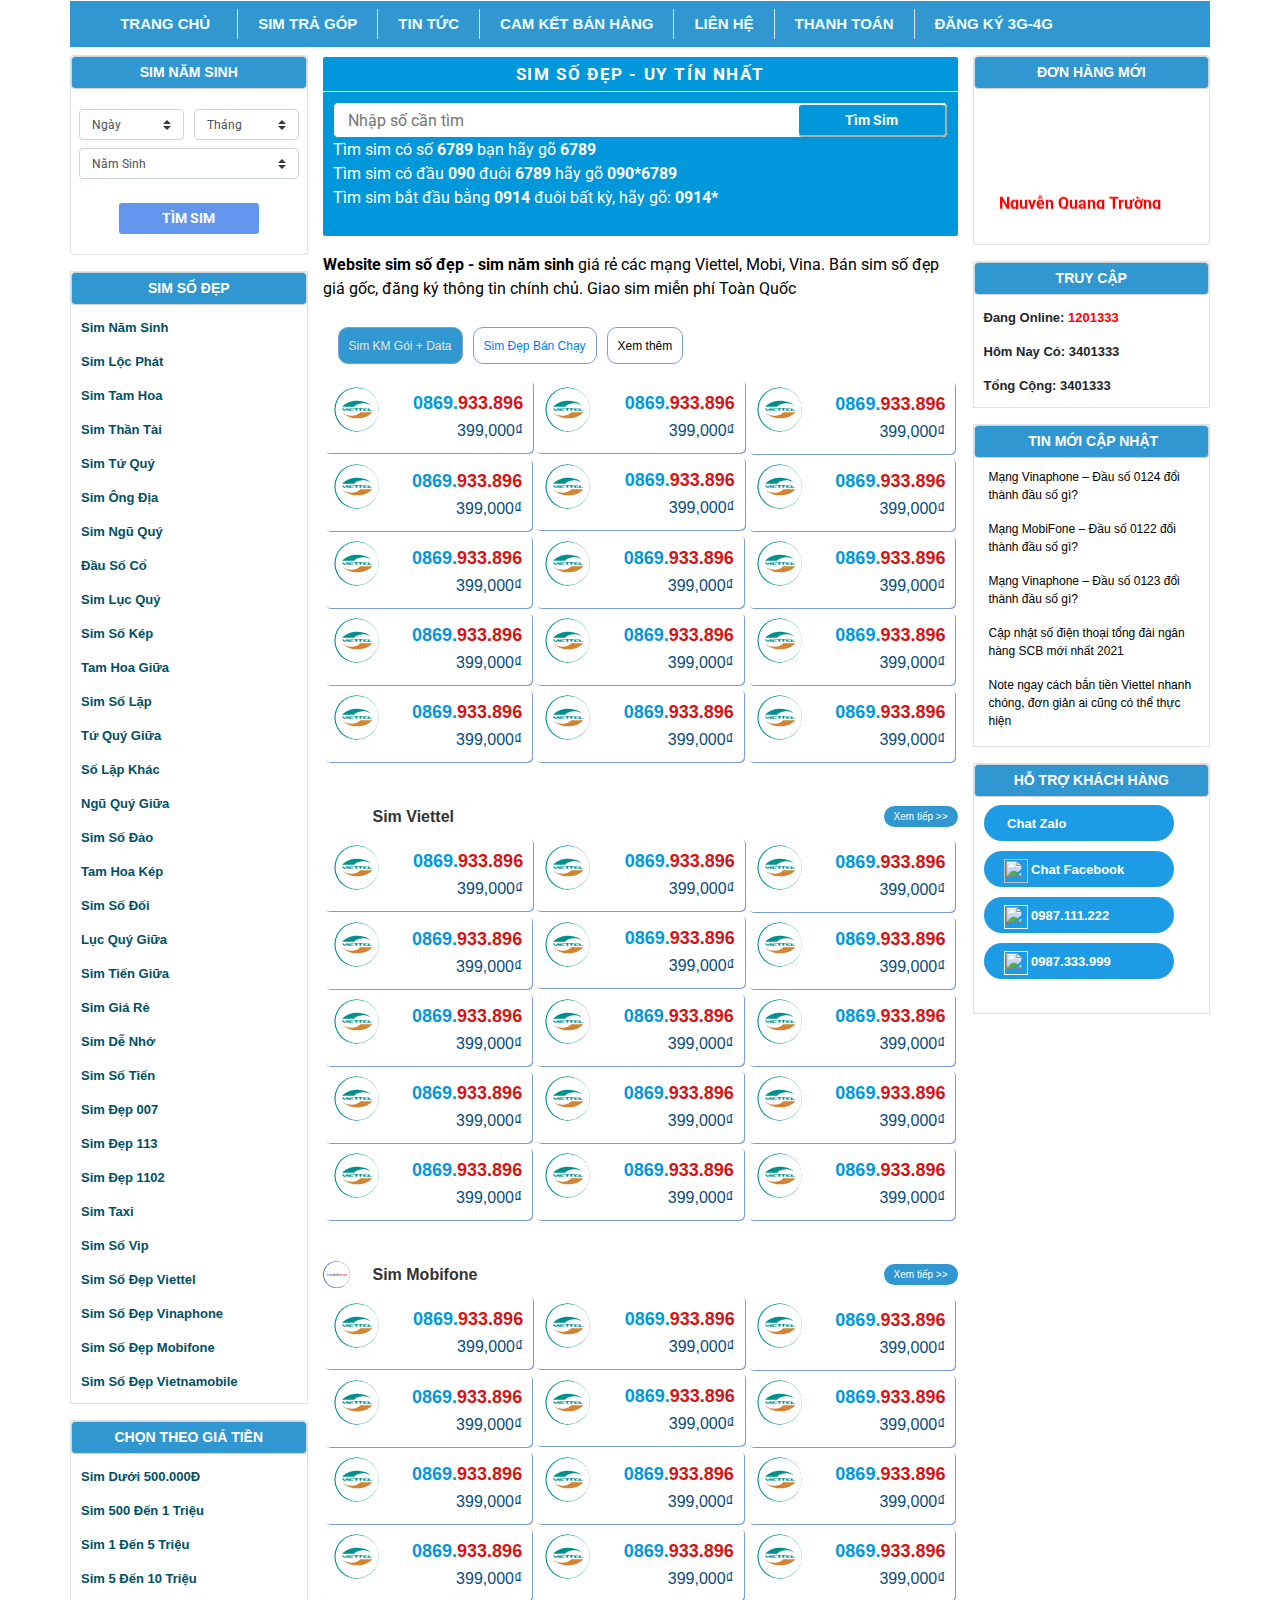
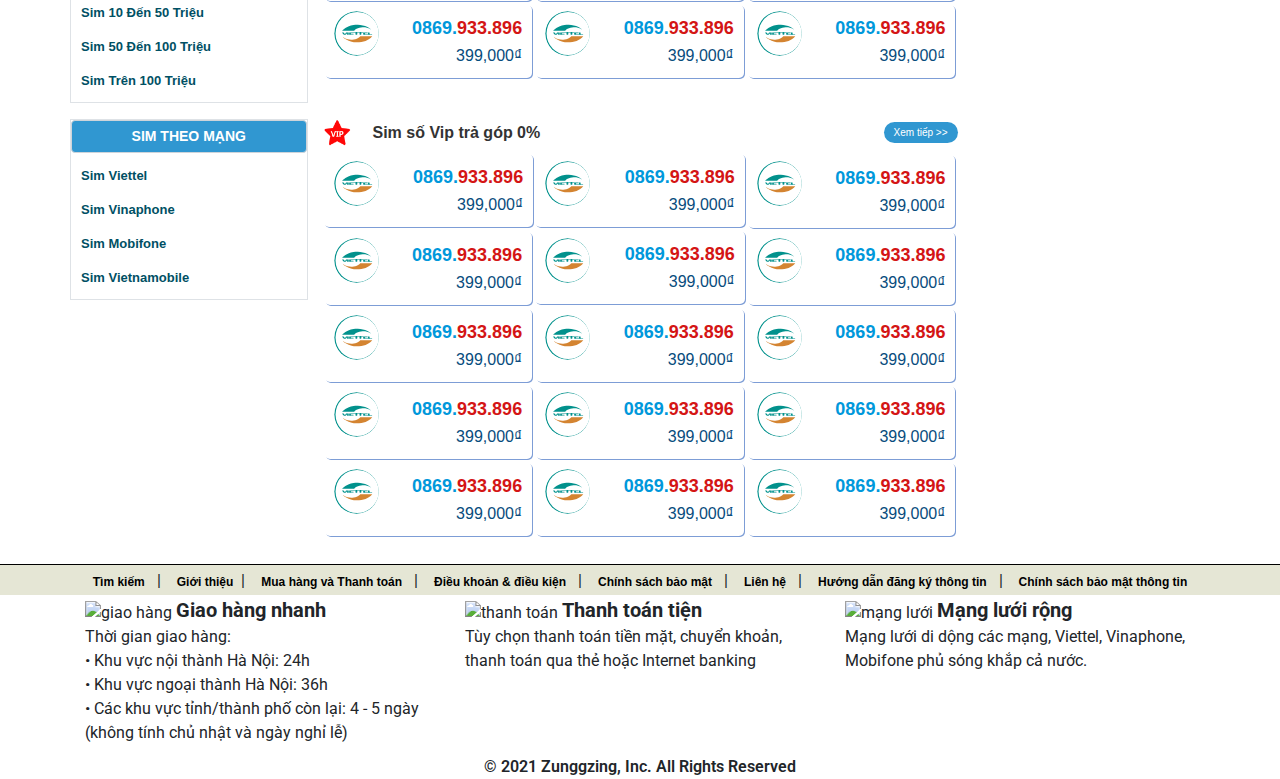
==== commit c347752c: "ok" ====
--- a/index.html
+++ b/index.html
@@ -32,8 +32,8 @@
 <body>
 
   <!-- > 780px -->
-  <div class="container none" >
-    <nav class="row navbar navbar-expand-lg navbar-expand-md navbar-expand-lg menu">
+  <div class="container none">
+    <nav class="row hide1 navbar navbar-expand-lg navbar-expand-md menu">
       <div class="collapse navbar-collapse" id="navbarSupportedContent1">
         <ul class="navbar-nav mr-auto ">
           <li class="nav-item border-right active ft" style="padding-right: 7px">
@@ -61,22 +61,23 @@
       </div>
     </nav>
   </div>
-  <div class="container n992 nav-mb " style="color: black;">
+  <div class="container hide mbb">
     <div class="nav">
       <ul class="mr-auto mobile">
         <li class="mb-i"><a href="index.html" class="ctt"><strong>Trang chủ</strong></a></li>
-        <li class="mb-i"><a href="#tns" class="cr"><img src="/assets/imgs/Gif/hot.gif"><strong>Tìm Sim Năm Sinh</strong></a></li>
+        <li class="mb-i"><a href="#tns" class="cr"><img src="/assets/imgs/Gif/hot.gif"><strong>Tìm Sim Năm
+              Sinh</strong></a></li>
         <li class="mb-i"><a href="#simsodep" class="ctt"><strong>Tìm SIM SỐ ĐẸP</strong></a></li>
       </ul>
     </div>
-    
+
   </div>
   <!-- < 780px -->
   <div class="container mt-2 abc" id="od_mb">
     <div class="row mt-150">
       <!-- SIDE LEFT -->
       <div class="col-12 col-sm-12 col-md-12 col-lg zz  tt41 tt375 first">
-        <div class="box1 row">
+        <div class="box1 row left1">
           <div class="card cart-custom-1 w-100">
 
             <h2 class="form-control head3s a tns">Sim Năm Sinh</h2>
@@ -185,8 +186,9 @@
                   </div>
                 </div>
                 <div class="form-row">
-                  <div class="col-md-12 text-center">
-                    <button type="submit" id="tns" class="btn tns btn-sm text-uppercase font-weight-bold px-4 btn-timsim"
+                  <div class="col-md-12 text-center" style="margin-top: 10px;">
+                    <button type="submit" id="tns"
+                      class="btn tns btn-sm text-uppercase font-weight-bold px-4 btn-timsim"
                       style="    background-color: cornflowerblue;">Tìm
                       sim</button>
                   </div>
@@ -195,7 +197,7 @@
             </div>
           </div>
         </div>
-        <div class="box2 row mt-3 border">
+        <div class="box2 row mt-3 border left2">
 
           <h2 class="form-control" id="head1s">Sim số đẹp</h2>
 
@@ -235,7 +237,7 @@
           </ul>
 
         </div>
-        <div class="box3 row border mt-3">
+        <div class="box3 row border mt-3 left3">
 
           <h2 class="form-control" id="head2s">Chọn Theo Giá Tiền</h2>
 
@@ -250,7 +252,7 @@
           </ul>
 
         </div>
-        <div class="box4 row mt-3 border">
+        <div class="box4 row mt-3 border left4">
 
           <h2 class="form-control" id="head5s">Sim Theo Mạng</h2>
 
@@ -264,57 +266,61 @@
         </div>
       </div>
       <!-- CENTER -->
-      <div class="col-12 col-sm-12 col-md-12 col-lg-7 content long z main second"  style="padding: 0px; margin: 0 10px; border-radius: 0.3rem;">
+      <div class="col-12 col-sm-12 col-md-12 col-lg-7 second">
         <!--  -->
-        <div class="ll codinh">
+        <div class="codinh">
           <div class="box5 box5a">
-          <div class="bl-1 none">
-            <h1 >Sim số đẹp - uy tín nhất</h1>
-          </div>
-          <div id="bl-4 codinh">
-            <div style="margin:auto; padding: 10px;" id="scrol">
-              <input type="tel" placeholder="Nhập số cần tìm"
-                style="color:black;" id="txtse" value="" required="">
-              <button value="Tìm SIM" name="submit" type="submit" class="btntim" style="margin-top: 10px;"> Tìm
-                Sim</button>
-              <ul class="huongdan nul nban" style="padding-left: 15px; display: block; color: white; margin-top: 5px;">
-                <li>Tìm sim có số <strong>6789</strong> bạn hãy gõ <strong>6789</strong>
-                </li>
-                <li>Tìm sim có đầu <strong>090 </strong>đuôi <strong>6789</strong> hãy gõ <strong>090*6789</strong>
-                </li>
-                <li>Tìm sim bắt đầu bằng <strong>0914</strong> đuôi bất kỳ, hãy gõ:&nbsp;<strong>0914*</strong>
-                </li>
-              </ul>
+            <div class="bl-1 none">
+              <h1>Sim số đẹp - uy tín nhất</h1>
+            </div>
+            <div id="bl-4 codinh">
+              <div style="margin:auto; padding: 10px;" id="scrol">
+                <input type="tel" placeholder="Nhập số cần tìm" id="txtse" required="">
+                <button value="Tìm SIM" name="submit" type="submit" class="btntim"> Tìm
+                  Sim</button>
+                <ul class="huongdan ipadn" style="">
+                  <li>Tìm sim có số <strong>6789</strong> bạn hãy gõ <strong>6789</strong>
+                  </li>
+                  <li>Tìm sim có đầu <strong>090 </strong>đuôi <strong>6789</strong> hãy gõ <strong>090*6789</strong>
+                  </li>
+                  <li>Tìm sim bắt đầu bằng <strong>0914</strong> đuôi bất kỳ, hãy gõ:&nbsp;<strong>0914*</strong>
+                  </li>
+                </ul>
+              </div>
             </div>
           </div>
         </div>
-        </div>
-        
-        <div class="gr n992 n768 tt414">
-          <h2 class="tt992 fs-17" style="background: #0098db;">
+
+        <div class="gr hide">
+          <div class="title">
+            <h2 class="fs-17">
               <span class="text">Sim Số Đẹp</span>
-          </h2>
-          <div class="box-sim" >
-            <ul class="sim-nhamang">
+            </h2>
+          </div>
+          <div class="box-sim">
+            <ul class="bs-nm">
               <li><a href="sim-so-dep-viettel.html" class="icon cb icon-vt">Viettel</a></li>
               <li><a href="sim-so-dep-mobifone.html" class="icon cb icon-mb">Mobifone</a></li>
-              <li><a href="sim-so-dep-vinaphone.html" class="icon cb icon-vn">&nbsp;&nbsp;VinaPhone</a></li>
-              <li><a href="sim-so-dep-vietnamobile.html" class="icon cb icon-vnmb">&nbsp;&nbsp;VietNamobile</a></li>
+              <li><a href="sim-so-dep-vinaphone.html" class="icon cb icon-vn">VinaPhone</a></li>
+              <li><a href="sim-so-dep-vietnamobile.html" class="icon cb icon-vnmb">VietNamobile</a></li>
+            </ul>
+          </div>
+          <div class="lt-sim">
+            <ul class="lt-list">
+              <li class="sv"><a href="#"> Sim Viettel </a></li>
+              <li class="sv"><a href="#"> Sim Năm Sinh </a></li>
+              <li class="sv"><a href="#"> Sim Tam Hoa </a></li>
+              <li class="sv"><a href="#"> Sim Tứ Quý </a></li>
+              <li class="sv"><a href="#"> Sim Ngũ Quý </a></li>
+              <li class="sv"><a href="#"> Sim Lục Quý </a></li>
+              <li class="sv"><a href="#"> Sim Lộc Phát </a></li>
+              <li class="sv"><a href="#"> Sim Thần Tài</a></li>
+              <li class="sv"><a href="#"> Sim Ông Địa</a></li>
             </ul>
           </div>
         </div>
 
-        <div class="lt-sim l-n">
-              <ul>
-                <li class="sv"><a href="#"> Sim Viettel </a></li>
-                <li class="sv"><a href="#"> Sim Năm Sinh </a></li>
-                <li class="sv"><a href="#"> Sim Tam Hoa </a></li>
-                <li class="sv"><a href="#"> Sim Tứ Quý </a></li>
-                <li class="sv"><a href="#"> Sim Ngũ Quý </a></li>
-                <li class="sv"><a href="#"> Sim Lục Quý </a></li>
-                <li class="sv"><a href="#"> Sim Lộc Phát </a></li>
-              </ul>
-        </div>
+
         <!-- BOX 5 -->
         <div class="box6 none">
           <div id="bl-2 ">
@@ -324,9 +330,9 @@
                       sim năm sinh</b></span> giá rẻ các
                   mạng Viettel, Mobi, Vina. Bán sim số đẹp giá gốc, đăng ký thông tin chính chủ. Giao sim miễn phí
                   Toàn Quốc</p>
-  
+
               </div>
-  
+
             </div>
           </div>
         </div>
@@ -335,17 +341,17 @@
 
 
         <div class="box6 ">
-            <div class="col-12 col-md-12">
-              <div class="km">
-                <span class="khuyenmai active" ><a href="#" style="color: #e5e6d5;">Sim KM Gói + Data</a></span>
-                <span class="banchay"><a href="#">Sim Đẹp Bán Chạy</a></span>
-                <span class="add1"><a href="#">Xem thêm</a></span>
-
-              </div>
-		        </div>
-		    </div>
-      
-        
+          <div class="col-12 col-md-12">
+            <div class="km">
+              <span class="khuyenmai active"><a href="#" style="color: #e5e6d5;">Sim KM Gói + Data</a></span>
+              <span class="banchay"><a href="#">Sim Đẹp Bán Chạy</a></span>
+              <span class="add1"><a href="#">Xem thêm</a></span>
+
+            </div>
+          </div>
+        </div>
+
+
 
         <!-- BOX 7 -->
         <div class="box7">
@@ -673,11 +679,17 @@
           </div>
         </div>
 
-      
+
         <!-- BOX 8 -->
         <div class="box7">
           <div class="container row" style="margin: 0; padding: 0;">
             <ul class="simdep-ul sim-khuyen-mai block mt-2">
+              <h4>
+                <a href="#">Sim Viettel</a>
+                <div class="xemthem">
+                  <a href="#">Xem tiếp &gt;&gt;</a>
+                </div>
+              </h4>
               <!-- Prd 1 -->
               <li class="sim-dep-li">
                 <div style=" padding: 1px; ">
@@ -1001,7 +1013,7 @@
           </div>
         </div>
 
-        
+
         <div class="box7">
           <div class="container row" style="margin: 0; padding: 0;">
             <ul class="simdep-ul mobi sim-khuyen-mai block mt-2">
@@ -1334,7 +1346,7 @@
           </div>
         </div>
 
-        
+
         <div class="box7">
           <div class="container row" style="margin: 0; padding: 0;">
             <ul class="simdep-ul vip sim-khuyen-mai block mt-2 ">
@@ -1669,7 +1681,7 @@
       </div>
       <!-- SIDE RIGHT -->
       <div class="col-12 col-sm-12 col-md-12 col-lg zzz zzz375 three">
-        <div class="box1 row">
+        <div class="box1 row right1">
           <div class="card cart-custom-1 w-100">
             <h2 id="head3s" class="form-control">Đơn hàng mới</h2>
 
@@ -1748,7 +1760,7 @@
             </div>
           </div>
         </div>
-        <div class="box2 row border mt-3">
+        <div class="box2 row border mt-3 right2">
 
           <h2 class="form-control" id="head6s">Truy cập</h2>
 
@@ -1760,7 +1772,7 @@
 
         </div>
 
-        <div class="box4 row border mt-3">
+        <div class="box4 row border mt-3 right3">
           <h2 id="head4s" class="form-control"><i class="far fa-newspaper fs-120 text-danger">&nbsp;</i>Tin mới cập nhật
           </h2>
           <div class="col-12">
@@ -1793,11 +1805,11 @@
             </ul>
           </div>
         </div>
-        <div class="box3 row border mt-3 pb-4 htkh">
-
-          <h2 class="form-control none" id="head8s">Hỗ trợ khách hàng</h2>
-
-          <ul class="b5-list mt-1">
+        <div class="box3 row border mt-3 pb-4 htkh right4">
+
+          <h2 class="form-control " id="head8s">Hỗ trợ khách hàng</h2>
+
+          <ul class="b5-list mt-1 htkh">
             <li class="mt-1"><a class="b5-item" href="#"><span><img src="./assets/imgs/Origin/zalo-icon.svg"
                     class="img-fluid" alt="" style="height: 24px;"></span> Chat Zalo </a></li>
             <li class="mt-1"><a class="b5-item" href="#"><img src="./assets/imgs/Origin/facebook-messenger-brands.svg"
@@ -1812,14 +1824,14 @@
     </div>
   </div>
   <div id="footer-nav" class="ftt3">
-        <a href="#" rel="nofollow">Tìm kiếm</a> &nbsp;&nbsp;| &nbsp;&nbsp;
-        <a href="#" rel="nofollow">Giới thiệu</a>&nbsp;&nbsp;| &nbsp;&nbsp;
-        <a href="#" rel="nofollow">Mua hàng và Thanh toán</a> &nbsp;&nbsp;| &nbsp;&nbsp;
-        <a href="#" rel="nofollow">Điều khoản &amp; điều kiện</a> &nbsp;&nbsp;| &nbsp;&nbsp;
-        <a href="#" rel="nofollow">Chính sách bảo mật</a> &nbsp;&nbsp;| &nbsp;&nbsp;
-        <a href="#" rel="nofollow">Liên hệ</a> &nbsp;&nbsp;| &nbsp;&nbsp;
-        <a href="#" rel="nofollow">Hướng dẫn đăng ký thông tin</a> &nbsp;&nbsp;| &nbsp;&nbsp;
-        <a href="#" rel="nofollow">Chính sách bảo mật thông tin</a>
+    <a href="#" rel="nofollow">Tìm kiếm</a> &nbsp;&nbsp;| &nbsp;&nbsp;
+    <a href="#" rel="nofollow">Giới thiệu</a>&nbsp;&nbsp;| &nbsp;&nbsp;
+    <a href="#" rel="nofollow">Mua hàng và Thanh toán</a> &nbsp;&nbsp;| &nbsp;&nbsp;
+    <a href="#" rel="nofollow">Điều khoản &amp; điều kiện</a> &nbsp;&nbsp;| &nbsp;&nbsp;
+    <a href="#" rel="nofollow">Chính sách bảo mật</a> &nbsp;&nbsp;| &nbsp;&nbsp;
+    <a href="#" rel="nofollow">Liên hệ</a> &nbsp;&nbsp;| &nbsp;&nbsp;
+    <a href="#" rel="nofollow">Hướng dẫn đăng ký thông tin</a> &nbsp;&nbsp;| &nbsp;&nbsp;
+    <a href="#" rel="nofollow">Chính sách bảo mật thông tin</a>
   </div>
 
 
--- a/assets/css/index.css
+++ b/assets/css/index.css
@@ -144,40 +144,6 @@
 .b4-list > li > a:hover{
     color: #3097d1
 }
-
-@media only screen and (min-width: 780px){
-    #main{
-        margin: 0px 10px 0px 10px;
-    }
-
-}
-
-@media only screen and (max-width: 780px){
-    .ctmd .box4g > .bitem{
-        width: 49% !important;
-    }
-    .ds-ct{
-        max-height: 270px;
-    }
-
-    .npc ul > li > a{
-        color: #005064;
-    }
-    .des-tg{
-        padding: 0 10px;
-    }
-    .des-tg-dt img{
-        width: 100% !important;
-        height: auto !important;
-    }
-    ..des-tg-dt{
-        padding: 0 10px;
-        text-align: justify;
-    }
-
-}
-
-
 .box5{
     background-color: #0098db;
     margin: 0;
@@ -220,7 +186,7 @@
 }
 #bl-2 ul.huongdan {
     padding-top: 10px;
-    display: none;
+        padding-left: 15px; display: block; color: white; margin-top: 5px;
 }
 #bl-2 {
     width: 100%;
@@ -290,7 +256,7 @@
     border-radius: 0.3rem;
     cursor: pointer;
     outline: none;
-    border-color: #cf4f1c
+    border-color: #ffffff;
 }
 .btntim:hover{
     opacity: 1 !important;
@@ -366,10 +332,7 @@
     background-position: center;
     background-repeat: no-repeat;
 }
-.cb{
-    color: #005094;
-    font-weight: bold;
-}
+
 .cr{
     color: red;
     font-weight: bold;
@@ -492,16 +455,6 @@
     display: flex;
 
 }
-@media only screen and (min-width: 1025px){
-
-    .b5-list{
-        padding-left: 0%;
-    }
-
-
-}
-
-
 .simdep-ul h4{
     font-size: 16px;
      margin: 10px 0;
@@ -664,345 +617,19 @@
     display: flex;
     justify-content: space-between;
 }
-
-@media screen and (max-width: 780px){
-    #footer-nav {
-        height: auto !important;
-        padding: 0 10px;
-    }    #footer-nav  ul a{
-        display: inline-block;
-    }
+.nav{
+    width: 100%;
     
-    .km-banchay{
-        margin-left: 10px;
-    }
-    .simdep-ul{
-        padding: 0 5px;
-        display: inline-block;
-
-    }
-    .simdep-ul{
-        display: none;
-    }
-    .simdep-ul h4 > a, .simdenho-vt h4 > a, .simdenho-vn h4 > a, .simdenho-mb h4 > a, .simvip-mb h4 > a{
-        font-size: 14px;
-        text-transform: capitalize;
-    }
-    .sim-dep-li{
-        width:50%;
-    }
-    .sim-dep-li span {
-        font-size: 16px !important;
-    }
-    .sim-dep-li font {
-        font-size: 14px !important;
-    }
-    .sim-display .qua-127{
-        right: -15px;
-        top: -6px;
-    }
-    .sim-display{
-        position: relative;
-        z-index: 1111;
-    }
-
-}
-
-
-@media screen and (min-width: 992px){
-
-
-
-    .n992{
-        display: none !important;
-    }
-    .l-n > ul{
-        display: none;
-    }
-    .btntim{
-        margin-top: 47px !important;
-        outline: none !important;
-    }
-
-}
-
-@media screen and (max-width: 769px)  {
-    .first{
-        order: 2;
-    }
-    .second{
-        order: 1;
-    }
-    .three{
-        order: 3;
-    }
-}
-/* =========================================================== */
-@media screen and (max-width: 991px) {
-
-  
-    .lt-sim li{
-        float: left;
-        border-radius: 0.3rem;
-        display: flex;
-        justify-content: center;
-        align-items: center;
-        margin-left: 10px;
-        border: 1px solid #005094
-        ;
-        box-shadow: #005064;
-        font-size: 15px;
-    }
-    .lt-sim a{
-        padding: 4px;
-        color: black;
-        font-size: 12px;
-        font-weight: bold;
-        line-height: 10px;
-        float: left;
-        margin
-    }
-    .box-sim {
-        padding: 0px 10px;
-        /* display: grid; */
-        float: left;
-        width: 100%;
-        border: none;
-        margin-bottom: 8px;
-    }
-    .box-sim .sim-nhamang .icon {
-        padding: 13px 0 12px 44px;
-        margin-bottom: 5px;
-        font-size: 15px;
-        margin-top: 2px; 
-        background-size: contain;
-    }
-    .box-sim .sim-nhamang .icon{
-        font-size: 12px;
-    }
-    .sv + .sv {
-        margin-left: 21px;
-    }
-    ul > li.sv{
-        padding: 1x;
-        border: 1px dotted #005094;
-        color:#3097d1 !important
-    }
-    .sim-nhamang .icon-vt {
-        background: url('../imgs/Gif/mang-vtm.png') 0 no-repeat;
-        width: 33%;
-        background-size: contain;
-        margin-bottom: 10px;
-    }
-    
-    .sim-nhamang .icon-vn {
-        background: url('../imgs/Gif/mang-mbm.png') 0 no-repeat;
-        width: 33%;
-        background-size: contain;
-        margin-bottom: 10px;
-    }
-    
-    .sim-nhamang .icon-mb {
-        background: url('../imgs/Gif/mang-vnpm.png') 0 no-repeat;
-        width: 33%;
-        background-size: contain;
-        margin-bottom: 10px;
-    }
-    .sim-nhamang .icon-vnmb{
-        background: url('../imgs/Gif/mang-vnmb.png') 0 no-repeat;
-        width: 33%;
-        background-size: contain;
-        margin-bottom: 10px;
-    }
-    .gr .tt992{
-        color: white;
-        padding: 5px;
-        text-transform: uppercase;
-        font-weight: bolder;
-    }
-    .gr li{
-        display: grid;
-        width: 48%;
-        float: left;
-    }
-    .gr{
-        border-radius: 1px;
-        margin-top: 50px;
-        text-align: center;
-    }
-    .box3{
-        color: red;
-    }
-    .nav ul.mobile{
-        width: 100%;
-        min-height: 50px;
-        margin-top: 20px;
-    
-    }
-    .nav .mobile > .mb-i{
-        text-align: center;
-        display: inline-block;
-        width: 32%;
-        font-size: 14px;
-        text-transform: uppercase;
-        padding: 10px;
-        font-weight: bold;
-    }
-    .nav .mobile > .mb-i > a{
-        text-decoration: none;
-    }
-    .nav .mobile > .mb-i:hover > a{
-        color: #ee0d2b;
-    }
-    .none{
-        display: none;
-    }
-    .abc{
-        position: relative;
-    }
-
-    #txtse{
-        text-indent: 10px;
-    }
-    .b2-list li{
-        width: 48%;
-        margin: 1%;
-        float: left;
-        border: 1px solid black;
-        text-align: center;
-    }
-    .b2-list li{
-        width: 48%;
-        margin: 1%;
-        float: left;
-        border: 1px solid #3097d1;
-        text-align: center;
-        border-radius: 0.3rem;
-        background-color: #fff;
-    }
-    .b2-list li:hover{
-        background-color: #1d9ce5;
-    }
-    .b2-list li:hover a{
-        color: white !important;
-    }
-    .b2-list li a{
-        color: #005064!important;
-        font-weight: 700;
-        line-height: 32px;
-    }
-
-    .b3-list{
-        margin-top: 10px;
-    }
-    .b3-list li{
-        width: 48%;
-        margin: 1%;
-        float: left;
-        border: 1px solid #3097d1;
-        text-align: center;
-        border-radius: 0.3rem;
-        background-color: #fff;
-    }
-    .b3-list li:hover{
-        background-color: #1d9ce5;
-    }
-    .b3-list li:hover a{
-        color: white !important;
-    }
-    .b3-list li a{
-        color: #005064!important;
-        font-weight: 700;
-        line-height: 32px;
-    }
-    
-    .b4-list{
-        margin-top: 10px;
-        margin-bottom: 10px;
-    }
-    .b4-list li{
-        width: 48%;
-        margin: 1%;
-        float: left;
-        border: 1px solid #3097d1;
-        text-align: center;
-        border-radius: 0.3rem;
-        background-color: #fff;
-    }
-    .b4-list li:hover{
-        background-color: #1d9ce5;
-    }
-    .b4-list li:hover a{
-        color: white !important;
-    }
-    .b4-list li a{
-        color: #005064!important;
-        font-weight: 700;
-        line-height: 32px;
-    }
-    
-}
-
-@media only screen and (min-width: 376px) and (max-width: 414px){
-   
-
-}
-/* Iphone 6 */
-/* =========================================================== */
-@media only screen and (max-width: 375px){
-    /* | ip x - CTSP*/
-   
-
-}
-
-
-/* =========================================================== */
-
-@media screen and (max-width: 1023px) {
-    .km1{
-        top: 20px; right: 10px; 
-    }
-    .km span{
-        margin: 2px;
-        display: inline-block;
-    }
-}
-@media screen and (min-width: 1200px) {
-    .km1-s{
-        top: -2px; right: 10px; 
-    }
-    .km span{
-        margin: 2px;
-    }
-}
-@media screen and (min-width: 1024px) {
-    .n1{
-        display: none !important;
-    }
-    .km1{
-        top: 20px; right: 10px; 
-    }
-    .km span{
-        margin: 2px;
-        display: inline-block;
-    }
-    #main{
-        /* margin-right: 10px; */
-        /* margin-left: 10px; */
-    }
-}
-@media screen and (max-width: 321px) {
-    .menu-mobile li.mobile a{
-        font-size: 13px;
-    }
-    .km-banchay span{
-        padding: 5px 5px;
-    }
-}
-
-
-/* SIM TRA GOP */
-
+}
+.mobile{
+    width: 100%;
+}
+.mobile > li{
+    width: 33%;
+    float: left;
+    text-align: center;
+    text-transform: uppercase;
+}
 .bl-f{
     border-bottom: 1px solid #ddd;
 }
@@ -1053,80 +680,6 @@
     color: #d41515;
 }
 
-@media screen and (max-width: 575px){
-.b2-list{
-    margin-top: 10px;
-}
-.b2-list li{
-    width: 48%;
-    margin: 1%;
-    float: left;
-    border: 1px solid #3097d1;
-    text-align: center;
-    border-radius: 0.3rem;
-    background-color: #fff;
-}
-.b2-list li:hover{
-    background-color: #1d9ce5;
-}
-.b2-list li:hover a{
-    color: white !important;
-}
-.b2-list li a{
-    color: #005064!important;
-    font-weight: 700;
-    line-height: 32px;
-}
-
-.b3-list{
-    margin-top: 10px;
-}
-.b3-list li{
-    width: 48%;
-    margin: 1%;
-    float: left;
-    border: 1px solid #3097d1;
-    text-align: center;
-    border-radius: 0.3rem;
-    background-color: #fff;
-}
-.b3-list li:hover{
-    background-color: #1d9ce5;
-}
-.b3-list li:hover a{
-    color: white !important;
-}
-.b3-list li a{
-    color: #005064!important;
-    font-weight: 700;
-    line-height: 32px;
-}
-
-.b4-list{
-    margin-top: 10px;
-    margin-bottom: 10px;
-}
-.b4-list li{
-    width: 48%;
-    margin: 1%;
-    float: left;
-    border: 1px solid #3097d1;
-    text-align: center;
-    border-radius: 0.3rem;
-    background-color: #fff;
-}
-.b4-list li:hover{
-    background-color: #1d9ce5;
-}
-.b4-list li:hover a{
-    color: white !important;
-}
-.b4-list li a{
-    color: #005064!important;
-    font-weight: 700;
-    line-height: 32px;
-}
-}
 
 div.step a{
     color: #005094;
@@ -1163,7 +716,7 @@
     color:white !important
 }
 .datsim{
-    background: #057aac;
+    background-image: linear-gradient(0, #43cea2 , #185a9d);
 }
 .cb1{
     color: #057aac;
@@ -1253,7 +806,6 @@
     color: red;
 }
 .ds-ct {
-    border: 1px solid;
     padding: 10px;
     max-height: 500px;
     overflow: scroll;
@@ -1275,14 +827,15 @@
     
 }
 .ctmd .box4g > .bitem{
-    width: 32%;
+    width: 48%;
+    margin: 0.8%;
     display: inline-block;
     min-height: 260px;
     border-radius: 1.0rem;
 
 }
 div.bitem{
-    box-shadow: 25px 28px 100px 15px rgba(28, 53, 197, 0.52) inset;
+    box-shadow: 25px 28px 100px 15px rgba(159, 168, 219, 0.52) inset;
 }
 div.bidata ul > li h2{
     background: rgb(9, 79, 160);
@@ -1295,7 +848,7 @@
     line-height: 30px;
 }
 button.btndk{
-    background: rgb(14, 84, 165);
+    background-image: linear-gradient(0, #141e30,  #243b55);
     margin-bottom: 10px;
     padding: 10px;
     display: inline-block;
@@ -1313,7 +866,7 @@
 
 }
 .btndk:hover{
-    color: rgb(211, 181, 50);
+    color: rgb(118, 216, 73);
 }
 .mg-10{
     margin-top: 10px;
@@ -1322,4 +875,312 @@
 .od_mb{
     display: flex;
     flex-direction: column;
-}+}
+.btntim{
+    margin-top: 47px;
+    margin-right: 17px;
+}
+ul.huongdan{
+    color: white;
+}
+.gr h2 span{
+    color: white;
+    margin-top: 10px;
+}
+.gr .title{
+    background-color: #0098db;
+    margin-top: 10px;
+    padding: 7px 0;
+    text-align: center;
+}
+.gr .title h2 > span{
+    font-size: 17px;
+    text-transform: uppercase;
+}
+.box-sim{
+    margin-top: 10px;
+    max-height: 100px;
+    width: 100%;
+}
+.box-sim .bs-nm{
+    display: flex;
+    overflow-x: auto;
+    margin-top: 10px;
+    padding: 16px 0 24px 0;
+}
+.box-sim .bs-nm li{
+    float: left;
+    width: 36%;
+    text-align: center;
+}
+.box-sim .bs-nm li a{
+    font-size: 15px;
+    font-weight: 700;
+    text-decoration: none;
+}
+.bs-nm .icon-vt {
+    background: url(../imgs/Gif/mang-vtm.png) 0 no-repeat;
+    width: 33%;
+    background-size: contain;
+}
+.bs-nm .icon {
+    padding: 17px 60px;
+}
+.bs-nm .icon-mb {
+    background: url(../imgs/Gif/mang-mbm.png) 0 no-repeat;
+    width: 33%;
+    background-size: contain;
+}
+.bs-nm .icon-vn {
+    background: url(../imgs/Gif/mang-vnpm.png) 0 no-repeat;
+    width: 33%;
+    background-size: contain;
+}
+.bs-nm .icon-vnmb {
+    background: url(../imgs/Gif/mang-vnmb.png) 0 no-repeat;
+    width: 33%;
+    background-size: contain;
+}
+
+.lt-sim{
+    margin-top: 10px;
+    width: 100%;
+    text-align: left;
+
+}
+.lt-sim ul{
+    display: flex;
+    overflow-x: auto;
+    width: 100%;
+}
+.lt-sim ul li{
+    /* margin-top: -10px; */
+    border: 1px solid #e9e8e8;
+    background-color: #ffffff;
+    height: 30px;
+    min-width: 100px;
+    text-align: center;
+    font-size: 15px;
+    margin-left: 5px;
+    
+}
+.lt-sim ul li a{
+    color: black;
+    font-size: 13px;
+    font-weight: 400;
+}
+.content{
+    padding: 0 15px;
+}
+.h{
+    height: 41px;
+    font-size: 19px;
+    line-height: 31px;
+}
+@media screen and (max-width: 991px){
+    .first{
+        order: 2;
+    }
+    .second{
+        order: 1;
+    }
+    .three{
+        order: 3;
+    }
+    .none{
+        display: none;
+    }
+
+}
+
+@media screen and (min-width: 768px) and (max-width: 991px){
+    .btntim{
+        margin-top: 20px;
+    }
+    .mt-f{
+        margin-top: 65px;
+    }
+}
+@media screen (max-width: 1023px)  {
+    .ipadn{
+        display: none;
+    }
+    .btntim{
+        top: 3px;
+    }
+    .htkh{
+        display: flex;
+        justify-content: space-between;
+    }
+    ul.htkh li{
+        min-width: 160px;
+    }
+    .codinh{
+        position: fixed;
+        top: -2px;
+        left: 0px;
+        right: 15px;
+        z-index: 999999;
+        width: 100%;
+    }
+    .gr{
+        margin-top: -20px;
+    }
+    .nav{
+        margin-top: 38px;
+    }
+    .first{
+        order: 2;
+    }
+    .second{
+        order: 1;
+    }
+    .three{
+        order: 3;
+    }
+}
+/* Mobile && Tablet */
+@media (min-width: 1024px){
+    .hide{
+        display: none;
+    }
+
+}
+@media screen and (max-width: 1023px){
+    .hide1{
+        display: none;
+    }
+    .btntim{
+        margin-top: 10px;
+        margin-right: 2px;
+    }
+    .btntim:focus{
+        border-color: rgb(8, 2, 2);
+    }
+    ul.huongdan{
+        display: none;
+    }
+    .codinh{
+        position: fixed;
+        top: -3px;
+        right: 0;
+        left: 0;
+        z-index: 999999;
+    }
+    .mbb{
+        margin-top: 56px;
+    }
+    .gr{
+        margin-top: -29px;
+    }
+    .title{
+        border-radius: 3px;
+    }
+    .b2-list li,.b3-list li, .b4-list li{
+        width: 48%;
+        float: left;
+        border: 1px solid black;
+        border-radius: 3px;
+        position: relative;
+        margin: 6px;
+        text-align: center;
+        padding: 4px 0;
+    }
+    .b2-list li:hover{
+        background-color: #0098db;
+    }
+    .b2-list li:hover a{
+        color: white;
+    }
+    ul.b2-list li.off1{
+        border: none;
+    }
+    .htkh{
+        display: flex;
+        justify-content: space-between;
+
+    }
+    .htkh li{
+        float: left;
+    }
+    .ftt1{
+        margin-top: 45px;
+    }
+    .sim-dep-li{
+        width: 50%;
+    }
+}
+
+/* Tablet */
+@media (max-width: 768px) and (max-width: 1023px){
+   
+}
+/* Mobile */
+@media screen and (max-width: 767px){
+    .htnull{
+        display: none !important;
+    }
+    .btntim{
+        width: 105px;
+    }
+    div.left1, div.left2, div.left3, div.left4,
+    div.right1, div.right2, div.right3, div.right4
+    {
+        margin: 0px;
+    }
+    div.right1{
+        margin-top: 10px;
+    }
+    .add1{
+        margin-top: 5px;
+    }
+    .b2-list, .b3-list, .b4-list{
+        margin-top: 10px;
+    }
+    .b2-list li,.b3-list li, .b4-list li{
+        width: 48%;
+        margin: 1%;
+        float: left;
+    }
+    .htkh{
+        display: block;
+    }
+    .htkh > li{
+        width: 48%;
+        margin: 1%;
+    }
+    .ftt1{
+        margin-top: 70px;
+    }
+    .bs-nm .icon {
+        padding: 15px 50px;
+    }
+    .box-sim .bs-nm li:nth-child(3){
+        margin-left: 20px;
+    }
+    .box-sim .bs-nm li:nth-child(4){
+        margin-left: 20px;
+    }
+
+}
+@media (max-width: 375px){
+    .b5-list{
+        display: flex;
+        flex-direction: column;
+        flex-flow: wrap;
+        justify-content: center;
+        align-items: center;
+    }
+    .b5-list li{
+    width: 90%; 
+    max-width: 353px;       
+    }
+}
+@media screen and (max-width: 415px)  {
+    .null{
+        display: none !important;
+    }
+    .mt-f{
+        margin-top: 65px;
+    }
+}
